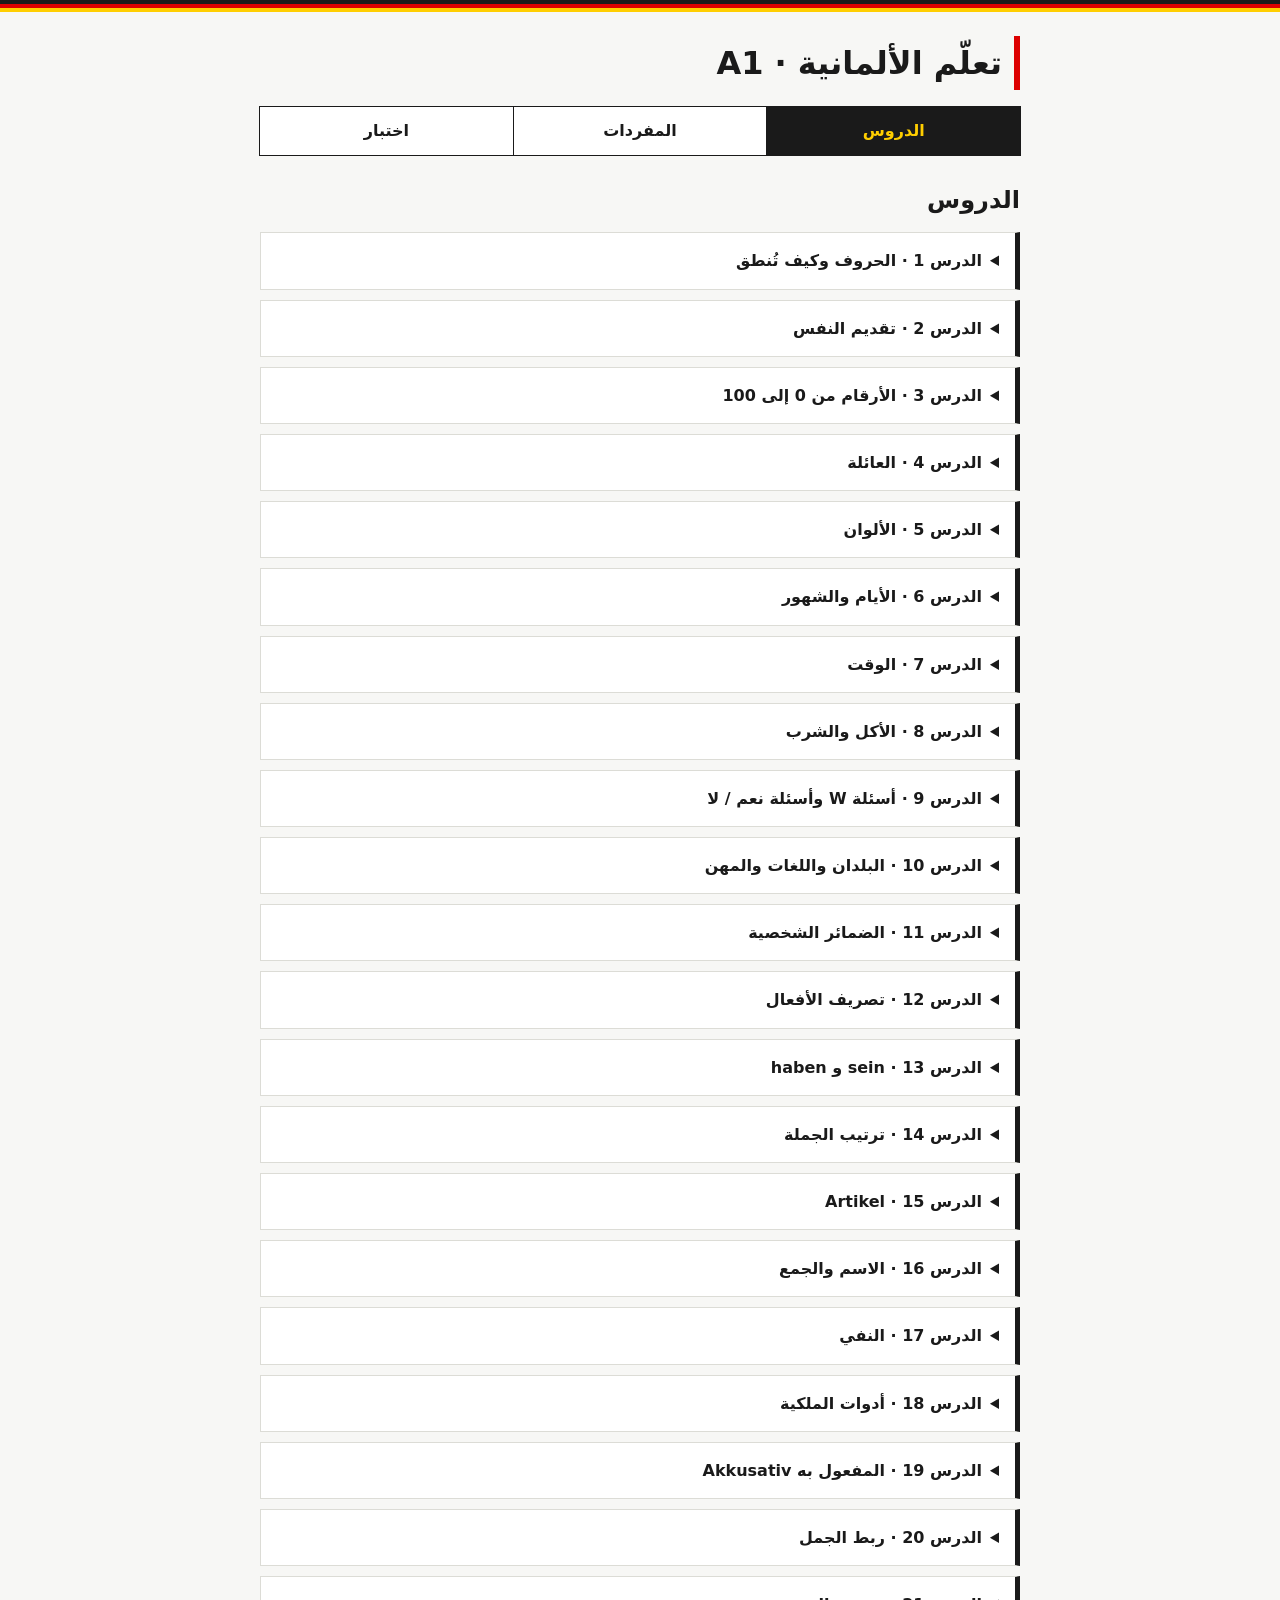
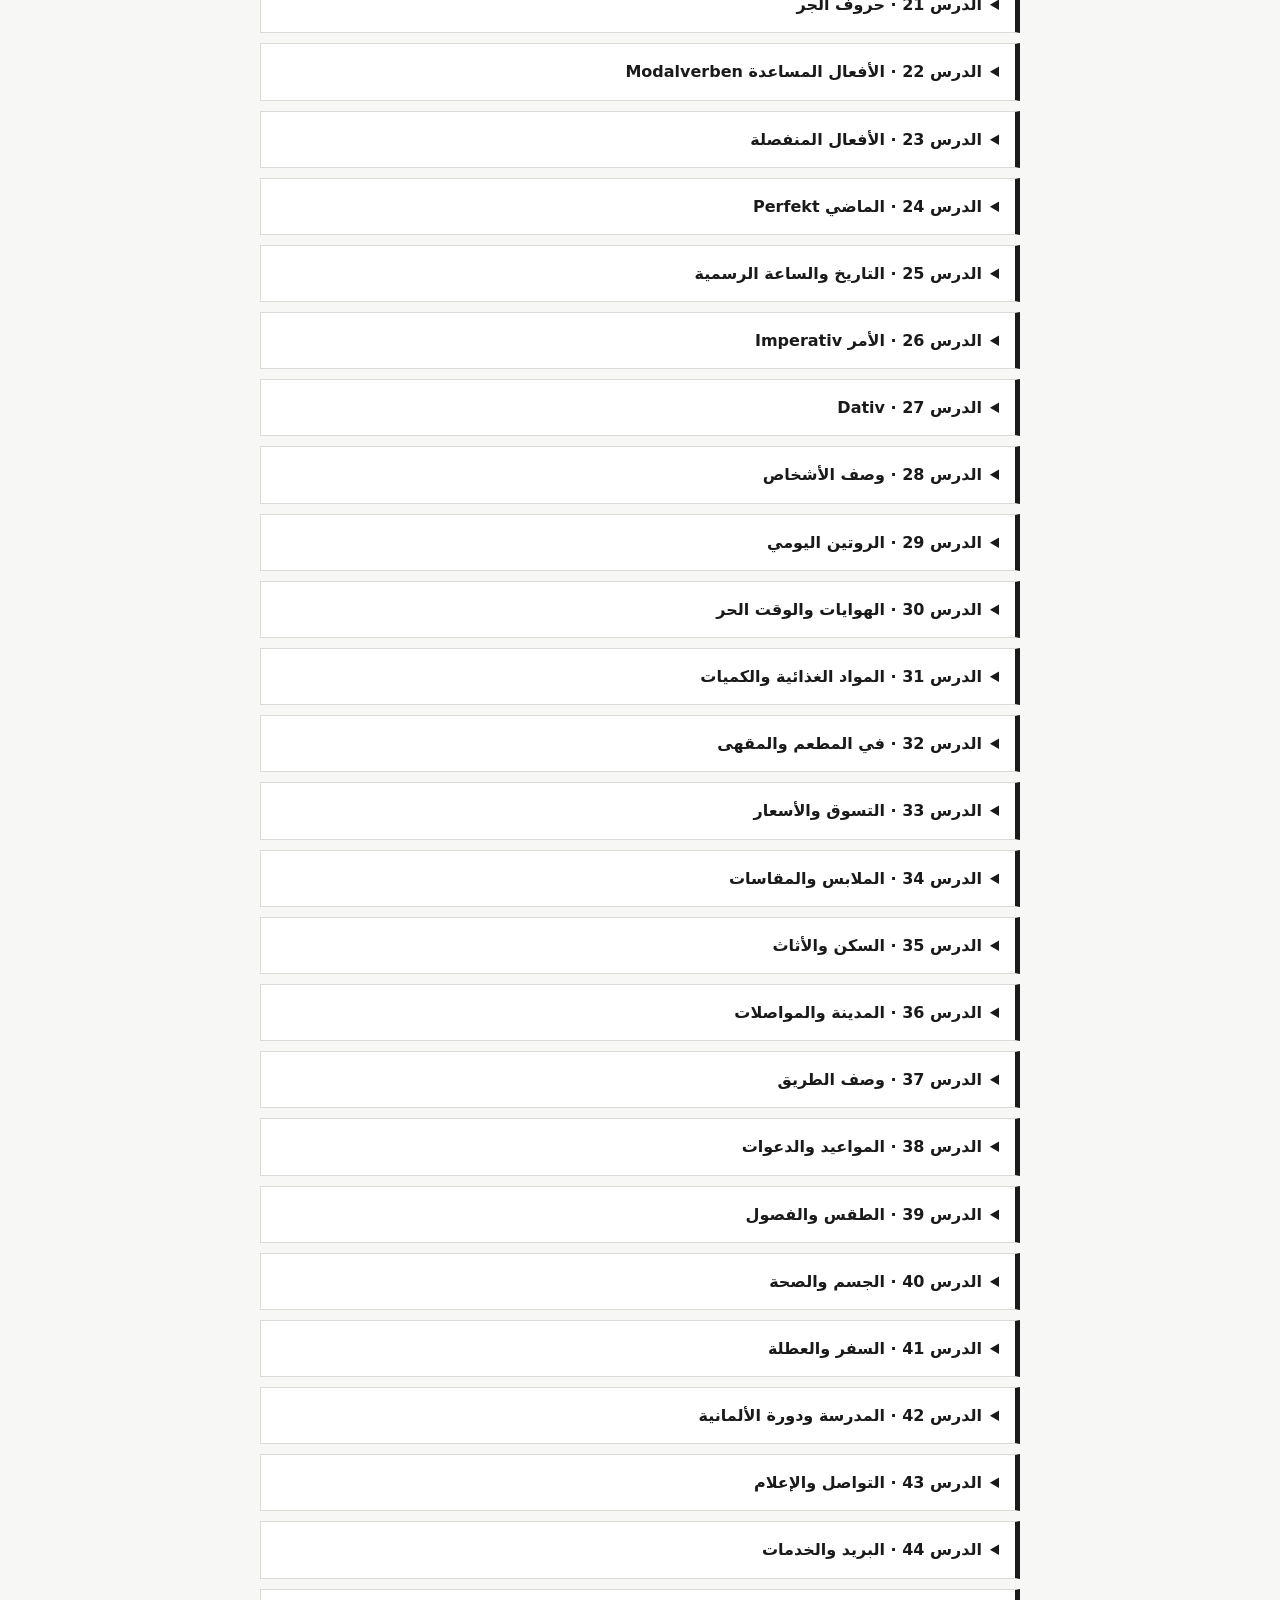
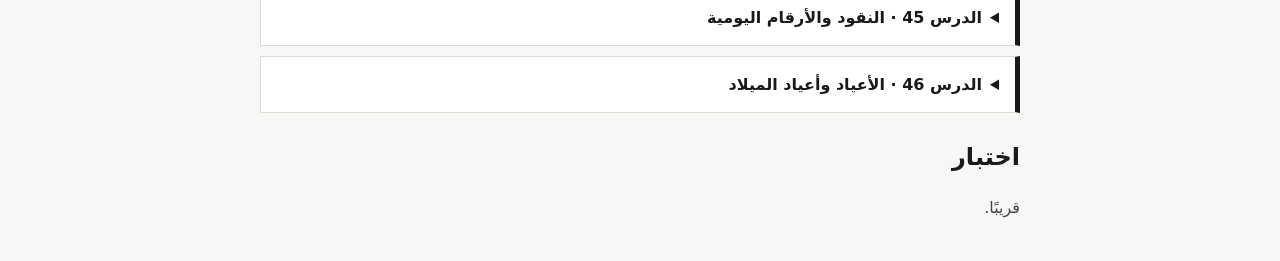
==== index.html @ 850fcb19 "Add files via upload" ====
<!DOCTYPE html>
<html lang="ar" dir="rtl">
<head>
  <meta charset="UTF-8">
  <meta name="viewport" content="width=device-width, initial-scale=1.0">
  <title>Deutsch A1</title>
  <link rel="stylesheet" href="style.css">
</head>
<body>

  <header>
    <h1>تعلّم الألمانية · A1</h1>
  </header>

  <nav>
    <a href="#lessons" class="active" aria-current="page">الدروس</a>
    <a href="vocab.html">المفردات</a>
    <a href="#quiz">اختبار</a>
  </nav>

  <main>

    <!-- ===== الدروس ===== -->
    <section id="lessons">
      <h2>الدروس</h2>

      <!-- الدرس 1 -->
      <details>
        <summary>الدرس 1 · الحروف وكيف تُنطق</summary>

        <p>الأبجدية الألمانية فيها 26 حرفًا مثل اللاتينية، مع 4 حروف خاصة: ä ö ü ß.
        أغلب الكلمات تُنطق كما تُكتب.</p>

        <h3>الحروف الـ26</h3>
        <div class="scroll"><table>
          <tr><th>الحرف</th><th>اسمه</th><th>مثال</th><th>نطقه</th></tr>
          <tr><td dir="ltr">A a</td><td>آ</td><td dir="ltr">Apfel</td><td>أبفل</td></tr>
          <tr><td dir="ltr">B b</td><td>بيه</td><td dir="ltr">Buch</td><td>بوخ</td></tr>
          <tr><td dir="ltr">C c</td><td>تسيه</td><td dir="ltr">Computer</td><td>كومبيوتر</td></tr>
          <tr><td dir="ltr">D d</td><td>ديه</td><td dir="ltr">Danke</td><td>دانكه</td></tr>
          <tr><td dir="ltr">E e</td><td>إيه</td><td dir="ltr">Essen</td><td>إسن</td></tr>
          <tr><td dir="ltr">F f</td><td>إف</td><td dir="ltr">Familie</td><td>فاميليه</td></tr>
          <tr><td dir="ltr">G g</td><td>غيه</td><td dir="ltr">Gut</td><td>غوت</td></tr>
          <tr><td dir="ltr">H h</td><td>هاه</td><td dir="ltr">Haus</td><td>هاوس</td></tr>
          <tr><td dir="ltr">I i</td><td>إي</td><td dir="ltr">Insel</td><td>إنزل</td></tr>
          <tr><td dir="ltr">J j</td><td>يوت</td><td dir="ltr">Ja</td><td>يا</td></tr>
          <tr><td dir="ltr">K k</td><td>كاه</td><td dir="ltr">Katze</td><td>كاتسه</td></tr>
          <tr><td dir="ltr">L l</td><td>إل</td><td dir="ltr">Lernen</td><td>لرنن</td></tr>
          <tr><td dir="ltr">M m</td><td>إم</td><td dir="ltr">Mutter</td><td>موتر</td></tr>
          <tr><td dir="ltr">N n</td><td>إن</td><td dir="ltr">Nacht</td><td>ناخت</td></tr>
          <tr><td dir="ltr">O o</td><td>أو</td><td dir="ltr">Ofen</td><td>أوفن</td></tr>
          <tr><td dir="ltr">P p</td><td>بيه</td><td dir="ltr">Papa</td><td>بابا</td></tr>
          <tr><td dir="ltr">Q q</td><td>كوو</td><td dir="ltr">Quelle</td><td>كفيله</td></tr>
          <tr><td dir="ltr">R r</td><td>إر</td><td dir="ltr">Rot</td><td>روت</td></tr>
          <tr><td dir="ltr">S s</td><td>إس</td><td dir="ltr">Sonne</td><td>زونه</td></tr>
          <tr><td dir="ltr">T t</td><td>تيه</td><td dir="ltr">Tisch</td><td>تيش</td></tr>
          <tr><td dir="ltr">U u</td><td>أوو</td><td dir="ltr">Uhr</td><td>أُور</td></tr>
          <tr><td dir="ltr">V v</td><td>فاو</td><td dir="ltr">Vater</td><td>فاتر</td></tr>
          <tr><td dir="ltr">W w</td><td>فيه</td><td dir="ltr">Wasser</td><td>فاسر</td></tr>
          <tr><td dir="ltr">X x</td><td>إكس</td><td dir="ltr">Xylophon</td><td>كسيلوفون</td></tr>
          <tr><td dir="ltr">Y y</td><td>إبسيلون</td><td dir="ltr">Yoga</td><td>يوغا</td></tr>
          <tr><td dir="ltr">Z z</td><td>تسيت</td><td dir="ltr">Zeit</td><td>تسايت</td></tr>
        </table></div>

        <h3>الحروف الخاصة والتراكيب المهمة</h3>
        <div class="scroll"><table>
          <tr><th>الحرف / التركيب</th><th>النطق</th><th>مثال</th></tr>
          <tr><td dir="ltr">ä</td><td>إه مفتوحة</td><td dir="ltr">Mädchen (ميدشن)</td></tr>
          <tr><td dir="ltr">ö</td><td>قل "إي" مع تدوير الشفتين</td><td dir="ltr">schön (شين مدوّرة)</td></tr>
          <tr><td dir="ltr">ü</td><td>قل "إي" مع تدوير الشفتين</td><td dir="ltr">Tür (تير)</td></tr>
          <tr><td dir="ltr">ß</td><td>سس</td><td dir="ltr">Straße (شتراسه)</td></tr>
          <tr><td dir="ltr">ch بعد a o u</td><td>خ</td><td dir="ltr">Buch (بوخ)</td></tr>
          <tr><td dir="ltr">ch بعد e i ä ö ü</td><td>هسهسة خفيفة بين ه و ش</td><td dir="ltr">ich (إش خفيفة)</td></tr>
          <tr><td dir="ltr">sch</td><td>ش</td><td dir="ltr">Schule (شولِه)</td></tr>
          <tr><td dir="ltr">sp / st أول الكلمة</td><td>شب / شت</td><td dir="ltr">Sport (شبورت)</td></tr>
          <tr><td dir="ltr">z</td><td>تس</td><td dir="ltr">Zeit (تسايت)</td></tr>
          <tr><td dir="ltr">w و v</td><td>ف</td><td dir="ltr">Wasser (فاسر)</td></tr>
          <tr><td dir="ltr">j</td><td>ي</td><td dir="ltr">Ja (يا)</td></tr>
          <tr><td dir="ltr">s قبل حرف علة</td><td>ز</td><td dir="ltr">Sonne (زونه)</td></tr>
          <tr><td dir="ltr">ei</td><td>آي</td><td dir="ltr">nein (ناين)</td></tr>
          <tr><td dir="ltr">ie</td><td>إي ممدودة</td><td dir="ltr">Liebe (ليبه)</td></tr>
          <tr><td dir="ltr">eu / äu</td><td>أوي</td><td dir="ltr">neu (نوي)</td></tr>
          <tr><td dir="ltr">au</td><td>آو</td><td dir="ltr">Haus (هاوس)</td></tr>
        </table></div>

        <p>ملاحظة: النطق بالحروف العربية تقريبي. اسمع الكلمات على Google Translate أو Forvo.</p>
      </details>

      <!-- الدرس 2 -->
      <details>
        <summary>الدرس 2 · تقديم النفس</summary>

        <p>في هذا الدرس تتعلم كيف تعرّف بنفسك: الاسم، العمر، الأصل، السكن، والعمل.</p>

        <h3>أسئلة وأجوبة</h3>
        <div class="scroll"><table>
          <tr><th>السؤال</th><th>معناه</th><th>الجواب</th></tr>
          <tr><td dir="ltr">Wie heißt du?</td><td>ما اسمك؟</td><td dir="ltr">Ich heiße ...</td></tr>
          <tr><td dir="ltr">Wie alt bist du?</td><td>كم عمرك؟</td><td dir="ltr">Ich bin ... Jahre alt.</td></tr>
          <tr><td dir="ltr">Woher kommst du?</td><td>من أين أنت؟</td><td dir="ltr">Ich komme aus ...</td></tr>
          <tr><td dir="ltr">Wo wohnst du?</td><td>أين تسكن؟</td><td dir="ltr">Ich wohne in ...</td></tr>
          <tr><td dir="ltr">Was machst du?</td><td>ماذا تعمل أو تدرس؟</td><td dir="ltr">Ich bin Student / Studentin.</td></tr>
          <tr><td dir="ltr">Welche Sprachen sprichst du?</td><td>ما اللغات التي تتكلمها؟</td><td dir="ltr">Ich spreche Arabisch und Französisch.</td></tr>
        </table></div>

        <h3>قواعد مهمة</h3>
        <ul>
          <li><span dir="ltr">du</span> للأصدقاء والزملاء، و<span dir="ltr">Sie</span> للمخاطب بأدب (مثلًا مع الأستاذ أو في العمل): <span dir="ltr">Wie heißen Sie?</span></li>
          <li>الفعل يتغير مع الضمير: <span dir="ltr">ich heiße, du heißt, ich komme, du kommst, ich wohne, du wohnst</span></li>
          <li>للمؤنث نضيف <span dir="ltr">-in</span> للمهنة: <span dir="ltr">Student → Studentin</span></li>
          <li>للسكن نستعمل <span dir="ltr">in</span> وللأصل <span dir="ltr">aus</span>.</li>
        </ul>

        <h3>حوار نموذجي</h3>

        <figure class="large">
          <img src="images/hiwar.jpg" alt="شخصان يتحاوران: الأول يسأل عن الاسم والثاني يعرّف بنفسه">
          <figcaption>حوار بسيط: التعريف بالاسم</figcaption>
        </figure>

        <div class="scroll"><table>
          <tr><td dir="ltr">A: Hallo! Wie heißt du?</td><td>مرحبا! ما اسمك؟</td></tr>
          <tr><td dir="ltr">B: Ich heiße Zakaria. Und du?</td><td>اسمي زكريا. وأنت؟</td></tr>
          <tr><td dir="ltr">A: Ich heiße Karim. Wie alt bist du?</td><td>اسمي كريم. كم عمرك؟</td></tr>
          <tr><td dir="ltr">B: Ich bin 21 Jahre alt.</td><td>عمري 21 سنة.</td></tr>
          <tr><td dir="ltr">A: Woher kommst du?</td><td>من أين أنت؟</td></tr>
          <tr><td dir="ltr">B: Ich komme aus Marokko, aus Casablanca.</td><td>أنا من المغرب، من الدار البيضاء.</td></tr>
          <tr><td dir="ltr">A: Was machst du?</td><td>ماذا تعمل؟</td></tr>
          <tr><td dir="ltr">B: Ich bin Student.</td><td>أنا طالب.</td></tr>
          <tr><td dir="ltr">A: Freut mich!</td><td>تشرفت بمعرفتك!</td></tr>
        </table></div>
      </details>

      <!-- الدرس 3 -->
      <details>
        <summary>الدرس 3 · الأرقام من 0 إلى 100</summary>

        <p>الأرقام أساس كل شيء: العمر، الثمن، الساعة، رقم الهاتف. ابدأ بحفظ 0 إلى 20 ثم تعلم القاعدة.</p>

        <h3>من 0 إلى 20</h3>
        <div class="numgrid">
          <div class="num"><b>0</b><span>null</span><small>نول</small></div>
          <div class="num"><b>1</b><span>eins</span><small>آينس</small></div>
          <div class="num"><b>2</b><span>zwei</span><small>تسفاي</small></div>
          <div class="num"><b>3</b><span>drei</span><small>درآي</small></div>
          <div class="num"><b>4</b><span>vier</span><small>فير</small></div>
          <div class="num"><b>5</b><span>fünf</span><small>فونف</small></div>
          <div class="num"><b>6</b><span>sechs</span><small>زكس</small></div>
          <div class="num"><b>7</b><span>sieben</span><small>زيبن</small></div>
          <div class="num"><b>8</b><span>acht</span><small>أخت</small></div>
          <div class="num"><b>9</b><span>neun</span><small>نوين</small></div>
          <div class="num"><b>10</b><span>zehn</span><small>تسين</small></div>
          <div class="num"><b>11</b><span>elf</span><small>إلف</small></div>
          <div class="num"><b>12</b><span>zwölf</span><small>تسفولف</small></div>
          <div class="num"><b>13</b><span>dreizehn</span><small>درايتسين</small></div>
          <div class="num"><b>14</b><span>vierzehn</span><small>فيرتسين</small></div>
          <div class="num"><b>15</b><span>fünfzehn</span><small>فونفتسين</small></div>
          <div class="num"><b>16</b><span>sechzehn</span><small>زيشتسين</small></div>
          <div class="num"><b>17</b><span>siebzehn</span><small>زيبتسين</small></div>
          <div class="num"><b>18</b><span>achtzehn</span><small>أختسين</small></div>
          <div class="num"><b>19</b><span>neunzehn</span><small>نوينتسين</small></div>
          <div class="num"><b>20</b><span>zwanzig</span><small>تسفانتسيش</small></div>
        </div>

        <h3>العشرات</h3>
        <div class="numgrid">
          <div class="num ten"><b>30</b><span>dreißig</span><small>درايسيش</small></div>
          <div class="num ten"><b>40</b><span>vierzig</span><small>فيرتسيش</small></div>
          <div class="num ten"><b>50</b><span>fünfzig</span><small>فونفتسيش</small></div>
          <div class="num ten"><b>60</b><span>sechzig</span><small>زيشتسيش</small></div>
          <div class="num ten"><b>70</b><span>siebzig</span><small>زيبتسيش</small></div>
          <div class="num ten"><b>80</b><span>achtzig</span><small>أختسيش</small></div>
          <div class="num ten"><b>90</b><span>neunzig</span><small>نوينتسيش</small></div>
          <div class="num ten"><b>100</b><span>hundert</span><small>هوندرت</small></div>
        </div>

        <h3>القاعدة: من 21 فما فوق</h3>
        <p>نقرأ الآحاد أولًا ثم <span dir="ltr">und</span> ثم العشرات، عكس ترتيب العربية.</p>

        <div class="formula" dir="ltr">
          <div class="part unit"><b>ein</b><small>1</small></div>
          <div class="op">+</div>
          <div class="part und"><b>und</b><small>و</small></div>
          <div class="op">+</div>
          <div class="part tens"><b>zwanzig</b><small>20</small></div>
          <div class="op">=</div>
          <div class="result"><b>einundzwanzig</b><small>21</small></div>
        </div>

        <div class="scroll"><table>
          <tr><th>الرقم</th><th>بالألمانية</th></tr>
          <tr><td dir="ltr">34</td><td dir="ltr">vierunddreißig</td></tr>
          <tr><td dir="ltr">57</td><td dir="ltr">siebenundfünfzig</td></tr>
          <tr><td dir="ltr">99</td><td dir="ltr">neunundneunzig</td></tr>
        </table></div>

        <h3>ملاحظات مهمة</h3>
        <ul>
          <li><span dir="ltr">eins</span> تصبح <span dir="ltr">ein</span> داخل الأرقام المركبة: <span dir="ltr">einundzwanzig</span>.</li>
          <li>في 16 و17 يسقط حرف: <span dir="ltr">sechzehn, siebzehn</span>.</li>
          <li>30 تُكتب <span dir="ltr">dreißig</span> وليس <span dir="ltr">dreizig</span>.</li>
          <li>الرقم المركب يُكتب كلمة واحدة بلا مسافات.</li>
        </ul>

        <h3>في الحياة اليومية</h3>
        <div class="scroll"><table>
          <tr><td dir="ltr">Ich bin zwanzig Jahre alt.</td><td>عمري عشرون سنة.</td></tr>
          <tr><td dir="ltr">Wie viel kostet das?</td><td>بكم هذا؟</td></tr>
          <tr><td dir="ltr">Das kostet fünfzehn Dirham.</td><td>هذا بخمسة عشر درهمًا.</td></tr>
          <tr><td dir="ltr">Meine Nummer ist null sechs eins zwei ...</td><td>رقمي هو 0612 ...</td></tr>
        </table></div>
      </details>

      <!-- الدرس 4 -->
      <details>
        <summary>الدرس 4 · العائلة</summary>

        <p>تعلّم أفراد العائلة مع أداة كل كلمة. اللون يدل على الجنس النحوي.</p>

        <div class="legend">
          <span class="lg m">der · مذكر</span>
          <span class="lg f">die · مؤنث</span>
          <span class="lg n">das · محايد</span>
        </div>

        <h3>أفراد العائلة</h3>
        <div class="fam">
          <div class="card m"><span class="art">der</span><b>Vater</b><small>الأب · فاتر</small></div>
          <div class="card f"><span class="art">die</span><b>Mutter</b><small>الأم · موتر</small></div>
          <div class="card m"><span class="art">der</span><b>Bruder</b><small>الأخ · برودر</small></div>
          <div class="card f"><span class="art">die</span><b>Schwester</b><small>الأخت · شفستر</small></div>
          <div class="card m"><span class="art">der</span><b>Sohn</b><small>الابن · زون</small></div>
          <div class="card f"><span class="art">die</span><b>Tochter</b><small>البنت · توختر</small></div>
          <div class="card m"><span class="art">der</span><b>Opa</b><small>الجد · أوبا</small></div>
          <div class="card f"><span class="art">die</span><b>Oma</b><small>الجدة · أوما</small></div>
          <div class="card m"><span class="art">der</span><b>Onkel</b><small>العم / الخال · أونكل</small></div>
          <div class="card f"><span class="art">die</span><b>Tante</b><small>العمة / الخالة · تانته</small></div>
          <div class="card m"><span class="art">der</span><b>Schwager</b><small>زوج الأخت · شفاغر</small></div>
          <div class="card f"><span class="art">die</span><b>Schwägerin</b><small>زوجة الأخ · شفيغرين</small></div>
          <div class="card m"><span class="art">der</span><b>Enkel</b><small>الحفيد · إنكل</small></div>
          <div class="card f"><span class="art">die</span><b>Enkelin</b><small>الحفيدة · إنكلين</small></div>
          <div class="card f"><span class="art">die</span><b>Eltern</b><small>الوالدان · إلترن</small></div>
          <div class="card f"><span class="art">die</span><b>Geschwister</b><small>الإخوة والأخوات · غشفيستر</small></div>
          <div class="card n"><span class="art">das</span><b>Kind</b><small>الطفل · كيند</small></div>
          <div class="card f"><span class="art">die</span><b>Familie</b><small>العائلة · فاميليه</small></div>
        </div>

        <h3>شجرة العائلة</h3>
        <p>الخط الذهبي يربط الزوجين. الحفيد (<span dir="ltr">der Enkel</span>) والحفيدة (<span dir="ltr">die Enkelin</span>) هم أبناء أبناء الجد والجدة.</p>
        <div class="tree-wrap">
          <svg class="tree" viewBox="0 0 900 580" role="img" aria-label="شجرة العائلة">
          <line class="ln" x1="450" y1="66" x2="450" y2="266"/>
          <line class="ln" x1="159" y1="192" x2="741" y2="192"/>
          <line class="ln" x1="159" y1="192" x2="159" y2="266"/>
          <line class="ln" x1="741" y1="192" x2="741" y2="266"/>
          <line class="ln" x1="450" y1="266" x2="450" y2="394"/>
          <line class="ln" x1="179" y1="394" x2="721" y2="394"/>
          <line class="ln" x1="179" y1="394" x2="179" y2="470"/>
          <line class="ln" x1="721" y1="394" x2="721" y2="470"/>
          <line class="ln" x1="450" y1="394" x2="450" y2="420"/>
          <line class="mar" x1="443" y1="66" x2="457" y2="66"/>
          <line class="mar" x1="152" y1="266" x2="166" y2="266"/>
          <line class="mar" x1="443" y1="266" x2="457" y2="266"/>
          <line class="mar" x1="734" y1="266" x2="748" y2="266"/>
          <line class="mar" x1="172" y1="470" x2="186" y2="470"/>
          <line class="mar" x1="714" y1="470" x2="728" y2="470"/>
          <rect x="331" y="16" width="112" height="152" fill="#ffffff" stroke="#dcdcd6" stroke-width="1"/>
          <rect x="331" y="16" width="112" height="6" fill="#1a1a1a"/>
          <ellipse cx="362" cy="66" rx="5" ry="10" fill="#e4e4e4"/><ellipse cx="412" cy="66" rx="5" ry="10" fill="#e4e4e4"/>
          <rect x="380" y="84" width="14" height="16" fill="#E3AE82"/>
          <path d="M353 120 V106 Q353 90 387 90 Q421 90 421 106 V120 Z" fill="#1a1a1a"/>
          <circle cx="387" cy="66" r="25" fill="#E3AE82"/>
          <circle cx="378" cy="64" r="2.6" fill="#1a1a1a"/><circle cx="396" cy="64" r="2.6" fill="#1a1a1a"/>
          <path d="M380 78 Q387 84 394 78" stroke="#1a1a1a" stroke-width="2" fill="none" stroke-linecap="round"/>
          <path d="M377 73 Q387 67 397 73 Q387 75 377 73 Z" fill="#e4e4e4"/>
          <circle cx="377" cy="64" r="7.5" fill="none" stroke="#1a1a1a" stroke-width="2"/><circle cx="397" cy="64" r="7.5" fill="none" stroke="#1a1a1a" stroke-width="2"/><path d="M384.5 64 H389.5" stroke="#1a1a1a" stroke-width="2"/>
          <text class="t-de" x="387" y="142" text-anchor="middle" fill="#1a1a1a">der Opa</text>
          <text class="t-ar" x="387" y="160" text-anchor="middle">الجد</text>
          <rect x="457" y="16" width="112" height="152" fill="#ffffff" stroke="#dcdcd6" stroke-width="1"/>
          <rect x="457" y="16" width="112" height="6" fill="#DD0000"/>
          <circle cx="513" cy="61" r="28" fill="#e4e4e4"/><circle cx="513" cy="35" r="10" fill="#e4e4e4"/>
          <rect x="506" y="84" width="14" height="16" fill="#E3AE82"/>
          <path d="M479 120 V106 Q479 90 513 90 Q547 90 547 106 V120 Z" fill="#DD0000"/>
          <circle cx="513" cy="66" r="25" fill="#E3AE82"/>
          <path d="M488 62 C488 36 538 36 538 62 C527 50 505 52 488 62 Z" fill="#e4e4e4"/>
          <circle cx="504" cy="64" r="2.6" fill="#1a1a1a"/><circle cx="522" cy="64" r="2.6" fill="#1a1a1a"/>
          <path d="M506 78 Q513 84 520 78" stroke="#1a1a1a" stroke-width="2" fill="none" stroke-linecap="round"/>
          <text class="t-de" x="513" y="142" text-anchor="middle" fill="#DD0000">die Oma</text>
          <text class="t-ar" x="513" y="160" text-anchor="middle">الجدة</text>
          <rect x="40" y="216" width="112" height="152" fill="#ffffff" stroke="#dcdcd6" stroke-width="1"/>
          <rect x="40" y="216" width="112" height="6" fill="#1a1a1a"/>
          <circle cx="96" cy="261" r="28" fill="#1a1a1a"/>
          <rect x="89" y="284" width="14" height="16" fill="#C98D60"/>
          <path d="M62 320 V306 Q62 290 96 290 Q130 290 130 306 V320 Z" fill="#1a1a1a"/>
          <circle cx="96" cy="266" r="25" fill="#C98D60"/>
          <path d="M71 262 C71 236 121 236 121 262 C110 250 88 252 71 262 Z" fill="#1a1a1a"/>
          <path d="M73 268 C72 302 120 302 119 268 C112 290 80 290 73 268 Z" fill="#1a1a1a"/>
          <circle cx="87" cy="264" r="2.6" fill="#1a1a1a"/><circle cx="105" cy="264" r="2.6" fill="#1a1a1a"/>
          <path d="M89 278 Q96 284 103 278" stroke="#ffffff" stroke-width="2" fill="none" stroke-linecap="round"/>
          <text class="t-de" x="96" y="342" text-anchor="middle" fill="#1a1a1a">der Onkel</text>
          <text class="t-ar" x="96" y="360" text-anchor="middle">العم / الخال</text>
          <rect x="166" y="216" width="112" height="152" fill="#ffffff" stroke="#dcdcd6" stroke-width="1"/>
          <rect x="166" y="216" width="112" height="6" fill="#DD0000"/>
          <rect x="192" y="242" width="60" height="74" rx="26" fill="#5a3b25"/>
          <rect x="215" y="284" width="14" height="16" fill="#F3CFAE"/>
          <path d="M188 320 V306 Q188 290 222 290 Q256 290 256 306 V320 Z" fill="#DD0000"/>
          <circle cx="222" cy="266" r="25" fill="#F3CFAE"/>
          <path d="M197 262 C197 236 247 236 247 262 C236 250 214 252 197 262 Z" fill="#5a3b25"/>
          <circle cx="213" cy="264" r="2.6" fill="#1a1a1a"/><circle cx="231" cy="264" r="2.6" fill="#1a1a1a"/>
          <path d="M215 278 Q222 284 229 278" stroke="#1a1a1a" stroke-width="2" fill="none" stroke-linecap="round"/>
          <text class="t-de" x="222" y="342" text-anchor="middle" fill="#DD0000">die Tante</text>
          <text class="t-ar" x="222" y="360" text-anchor="middle">زوجة العم / الخال</text>
          <rect x="331" y="216" width="112" height="152" fill="#ffffff" stroke="#dcdcd6" stroke-width="1"/>
          <rect x="331" y="216" width="112" height="6" fill="#1a1a1a"/>
          <circle cx="387" cy="261" r="28" fill="#9a9a9a"/>
          <rect x="380" y="284" width="14" height="16" fill="#C98D60"/>
          <path d="M353 320 V306 Q353 290 387 290 Q421 290 421 306 V320 Z" fill="#1a1a1a"/>
          <circle cx="387" cy="266" r="25" fill="#C98D60"/>
          <path d="M362 262 C362 236 412 236 412 262 C401 250 379 252 362 262 Z" fill="#9a9a9a"/>
          <circle cx="378" cy="264" r="2.6" fill="#1a1a1a"/><circle cx="396" cy="264" r="2.6" fill="#1a1a1a"/>
          <path d="M380 278 Q387 284 394 278" stroke="#1a1a1a" stroke-width="2" fill="none" stroke-linecap="round"/>
          <path d="M377 273 Q387 267 397 273 Q387 275 377 273 Z" fill="#9a9a9a"/>
          <text class="t-de" x="387" y="342" text-anchor="middle" fill="#1a1a1a">der Vater</text>
          <text class="t-ar" x="387" y="360" text-anchor="middle">الأب</text>
          <rect x="457" y="216" width="112" height="152" fill="#ffffff" stroke="#dcdcd6" stroke-width="1"/>
          <rect x="457" y="216" width="112" height="6" fill="#DD0000"/>
          <circle cx="513" cy="261" r="28" fill="#3b2a1e"/><circle cx="513" cy="235" r="10" fill="#3b2a1e"/>
          <rect x="506" y="284" width="14" height="16" fill="#E3AE82"/>
          <path d="M479 320 V306 Q479 290 513 290 Q547 290 547 306 V320 Z" fill="#DD0000"/>
          <circle cx="513" cy="266" r="25" fill="#E3AE82"/>
          <path d="M488 262 C488 236 538 236 538 262 C527 250 505 252 488 262 Z" fill="#3b2a1e"/>
          <circle cx="504" cy="264" r="2.6" fill="#1a1a1a"/><circle cx="522" cy="264" r="2.6" fill="#1a1a1a"/>
          <path d="M506 278 Q513 284 520 278" stroke="#1a1a1a" stroke-width="2" fill="none" stroke-linecap="round"/>
          <text class="t-de" x="513" y="342" text-anchor="middle" fill="#DD0000">die Mutter</text>
          <text class="t-ar" x="513" y="360" text-anchor="middle">الأم</text>
          <rect x="622" y="216" width="112" height="152" fill="#ffffff" stroke="#dcdcd6" stroke-width="1"/>
          <rect x="622" y="216" width="112" height="6" fill="#DD0000"/>
          <rect x="648" y="242" width="60" height="74" rx="26" fill="#1a1a1a"/>
          <rect x="671" y="284" width="14" height="16" fill="#E3AE82"/>
          <path d="M644 320 V306 Q644 290 678 290 Q712 290 712 306 V320 Z" fill="#DD0000"/>
          <circle cx="678" cy="266" r="25" fill="#E3AE82"/>
          <path d="M653 262 C653 236 703 236 703 262 C692 250 670 252 653 262 Z" fill="#1a1a1a"/>
          <circle cx="669" cy="264" r="2.6" fill="#1a1a1a"/><circle cx="687" cy="264" r="2.6" fill="#1a1a1a"/>
          <path d="M671 278 Q678 284 685 278" stroke="#1a1a1a" stroke-width="2" fill="none" stroke-linecap="round"/>
          <text class="t-de" x="678" y="342" text-anchor="middle" fill="#DD0000">die Tante</text>
          <text class="t-ar" x="678" y="360" text-anchor="middle">العمة / الخالة</text>
          <rect x="748" y="216" width="112" height="152" fill="#ffffff" stroke="#dcdcd6" stroke-width="1"/>
          <rect x="748" y="216" width="112" height="6" fill="#1a1a1a"/>
          <ellipse cx="779" cy="266" rx="5" ry="10" fill="#1a1a1a"/><ellipse cx="829" cy="266" rx="5" ry="10" fill="#1a1a1a"/>
          <rect x="797" y="284" width="14" height="16" fill="#A96B45"/>
          <path d="M770 320 V306 Q770 290 804 290 Q838 290 838 306 V320 Z" fill="#1a1a1a"/>
          <circle cx="804" cy="266" r="25" fill="#A96B45"/>
          <circle cx="795" cy="264" r="2.6" fill="#1a1a1a"/><circle cx="813" cy="264" r="2.6" fill="#1a1a1a"/>
          <path d="M797 278 Q804 284 811 278" stroke="#1a1a1a" stroke-width="2" fill="none" stroke-linecap="round"/>
          <circle cx="794" cy="264" r="7.5" fill="none" stroke="#1a1a1a" stroke-width="2"/><circle cx="814" cy="264" r="7.5" fill="none" stroke="#1a1a1a" stroke-width="2"/><path d="M801.5 264 H806.5" stroke="#1a1a1a" stroke-width="2"/>
          <text class="t-de" x="804" y="342" text-anchor="middle" fill="#1a1a1a">der Onkel</text>
          <text class="t-ar" x="804" y="360" text-anchor="middle">زوج العمة / الخالة</text>
          <rect x="60" y="420" width="112" height="152" fill="#ffffff" stroke="#dcdcd6" stroke-width="1"/>
          <rect x="60" y="420" width="112" height="6" fill="#1a1a1a"/>
          <circle cx="116" cy="465" r="28" fill="#3b2a1e"/>
          <rect x="109" y="488" width="14" height="16" fill="#C98D60"/>
          <path d="M82 524 V510 Q82 494 116 494 Q150 494 150 510 V524 Z" fill="#1a1a1a"/>
          <circle cx="116" cy="470" r="25" fill="#C98D60"/>
          <path d="M91 466 C91 440 141 440 141 466 C130 454 108 456 91 466 Z" fill="#3b2a1e"/>
          <circle cx="107" cy="468" r="2.6" fill="#1a1a1a"/><circle cx="125" cy="468" r="2.6" fill="#1a1a1a"/>
          <path d="M109 482 Q116 488 123 482" stroke="#1a1a1a" stroke-width="2" fill="none" stroke-linecap="round"/>
          <text class="t-de" x="116" y="546" text-anchor="middle" fill="#1a1a1a">der Bruder</text>
          <text class="t-ar" x="116" y="564" text-anchor="middle">الأخ</text>
          <rect x="86" y="411" width="60" height="18" fill="#FFCE00" stroke="#1a1a1a" stroke-width="1.5"/><text class="t-tag" x="116" y="424" text-anchor="middle">Enkel</text>
          <rect x="186" y="420" width="112" height="152" fill="#ffffff" stroke="#dcdcd6" stroke-width="1"/>
          <rect x="186" y="420" width="112" height="6" fill="#DD0000"/>
          <rect x="212" y="446" width="60" height="74" rx="26" fill="#1a1a1a"/>
          <rect x="235" y="488" width="14" height="16" fill="#F3CFAE"/>
          <path d="M208 524 V510 Q208 494 242 494 Q276 494 276 510 V524 Z" fill="#DD0000"/>
          <circle cx="242" cy="470" r="25" fill="#F3CFAE"/>
          <path d="M217 466 C217 440 267 440 267 466 C256 454 234 456 217 466 Z" fill="#1a1a1a"/>
          <circle cx="233" cy="468" r="2.6" fill="#1a1a1a"/><circle cx="251" cy="468" r="2.6" fill="#1a1a1a"/>
          <path d="M235 482 Q242 488 249 482" stroke="#1a1a1a" stroke-width="2" fill="none" stroke-linecap="round"/>
          <text class="t-de" x="242" y="546" text-anchor="middle" fill="#DD0000">die Schwägerin</text>
          <text class="t-ar" x="242" y="564" text-anchor="middle">زوجة الأخ</text>
          <rect x="394" y="420" width="112" height="152" fill="#FFF4C2" stroke="#FFCE00" stroke-width="3"/>
          <rect x="394" y="420" width="112" height="6" fill="#1a1a1a"/>
          <circle cx="450" cy="465" r="28" fill="#1a1a1a"/>
          <rect x="443" y="488" width="14" height="16" fill="#C98D60"/>
          <path d="M416 524 V510 Q416 494 450 494 Q484 494 484 510 V524 Z" fill="#1a1a1a"/>
          <circle cx="450" cy="470" r="25" fill="#C98D60"/>
          <path d="M425 466 C425 440 475 440 475 466 C464 454 442 456 425 466 Z" fill="#1a1a1a"/>
          <circle cx="441" cy="468" r="2.6" fill="#1a1a1a"/><circle cx="459" cy="468" r="2.6" fill="#1a1a1a"/>
          <path d="M443 482 Q450 488 457 482" stroke="#1a1a1a" stroke-width="2" fill="none" stroke-linecap="round"/>
          <text class="t-de" x="450" y="546" text-anchor="middle" fill="#1a1a1a">ich</text>
          <text class="t-ar" x="450" y="564" text-anchor="middle">أنا</text>
          <rect x="420" y="411" width="60" height="18" fill="#FFCE00" stroke="#1a1a1a" stroke-width="1.5"/><text class="t-tag" x="450" y="424" text-anchor="middle">Enkel</text>
          <rect x="602" y="420" width="112" height="152" fill="#ffffff" stroke="#dcdcd6" stroke-width="1"/>
          <rect x="602" y="420" width="112" height="6" fill="#DD0000"/>
          <rect x="628" y="446" width="60" height="74" rx="26" fill="#5a3b25"/>
          <rect x="651" y="488" width="14" height="16" fill="#E3AE82"/>
          <path d="M624 524 V510 Q624 494 658 494 Q692 494 692 510 V524 Z" fill="#DD0000"/>
          <circle cx="658" cy="470" r="25" fill="#E3AE82"/>
          <path d="M633 466 C633 440 683 440 683 466 C672 454 650 456 633 466 Z" fill="#5a3b25"/>
          <circle cx="649" cy="468" r="2.6" fill="#1a1a1a"/><circle cx="667" cy="468" r="2.6" fill="#1a1a1a"/>
          <path d="M651 482 Q658 488 665 482" stroke="#1a1a1a" stroke-width="2" fill="none" stroke-linecap="round"/>
          <text class="t-de" x="658" y="546" text-anchor="middle" fill="#DD0000">die Schwester</text>
          <text class="t-ar" x="658" y="564" text-anchor="middle">الأخت</text>
          <rect x="628" y="411" width="60" height="18" fill="#FFCE00" stroke="#1a1a1a" stroke-width="1.5"/><text class="t-tag" x="658" y="424" text-anchor="middle">Enkelin</text>
          <rect x="728" y="420" width="112" height="152" fill="#ffffff" stroke="#dcdcd6" stroke-width="1"/>
          <rect x="728" y="420" width="112" height="6" fill="#1a1a1a"/>
          <circle cx="784" cy="465" r="28" fill="#1a1a1a"/>
          <rect x="777" y="488" width="14" height="16" fill="#C98D60"/>
          <path d="M750 524 V510 Q750 494 784 494 Q818 494 818 510 V524 Z" fill="#1a1a1a"/>
          <circle cx="784" cy="470" r="25" fill="#C98D60"/>
          <path d="M759 466 C759 440 809 440 809 466 C798 454 776 456 759 466 Z" fill="#1a1a1a"/>
          <path d="M761 472 C760 506 808 506 807 472 C800 494 768 494 761 472 Z" fill="#1a1a1a"/>
          <circle cx="775" cy="468" r="2.6" fill="#1a1a1a"/><circle cx="793" cy="468" r="2.6" fill="#1a1a1a"/>
          <path d="M777 482 Q784 488 791 482" stroke="#ffffff" stroke-width="2" fill="none" stroke-linecap="round"/>
          <text class="t-de" x="784" y="546" text-anchor="middle" fill="#1a1a1a">der Schwager</text>
          <text class="t-ar" x="784" y="564" text-anchor="middle">زوج الأخت</text>
          </svg>
        </div>

        <h3>انتبه: العم والخال في الألمانية كلمة واحدة</h3>
        <div class="scroll"><table>
          <tr><th>الكلمة</th><th>تشمل</th></tr>
          <tr><td dir="ltr">der Onkel</td><td>العم، الخال، زوج العمة، زوج الخالة</td></tr>
          <tr><td dir="ltr">die Tante</td><td>العمة، الخالة، زوجة العم، زوجة الخال</td></tr>
          <tr><td dir="ltr">der Schwager</td><td>زوج الأخت، وأخو الزوجة</td></tr>
          <tr><td dir="ltr">die Schwägerin</td><td>زوجة الأخ، وأخت الزوجة</td></tr>
        </table></div>

        <h3>كلمة "ملكي": mein / meine</h3>
        <div class="scroll"><table>
          <tr><th>الكلمة</th><th>تُستعمل مع</th><th>مثال</th></tr>
          <tr><td dir="ltr">mein</td><td>der و das</td><td dir="ltr">mein Vater, mein Kind</td></tr>
          <tr><td dir="ltr">meine</td><td>die والجمع</td><td dir="ltr">meine Mutter, meine Eltern</td></tr>
        </table></div>

        <h3>جمل جاهزة</h3>
        <div class="scroll"><table>
          <tr><td dir="ltr">Das ist meine Mutter.</td><td>هذه أمي.</td></tr>
          <tr><td dir="ltr">Mein Vater arbeitet in Casablanca.</td><td>أبي يعمل في الدار البيضاء.</td></tr>
          <tr><td dir="ltr">Ich habe einen Bruder und eine Schwester.</td><td>عندي أخ وأخت.</td></tr>
          <tr><td dir="ltr">Das ist mein Schwager.</td><td>هذا زوج أختي.</td></tr>
          <tr><td dir="ltr">Meine Familie ist groß.</td><td>عائلتي كبيرة.</td></tr>
          <tr><td dir="ltr">Hast du Geschwister?</td><td>هل عندك إخوة؟</td></tr>
        </table></div>

        <h3>ملاحظات</h3>
        <ul>
          <li>كل الأسماء في الألمانية تبدأ <b>بحرف كبير</b>: <span dir="ltr">Vater, Mutter, Familie</span>.</li>
          <li>اسم الجمع دائمًا <span dir="ltr">die</span>: <span dir="ltr">die Eltern, die Geschwister</span>.</li>
          <li>مع المذكر بعد <span dir="ltr">ich habe</span> نقول <span dir="ltr">einen Bruder</span> (وليس <span dir="ltr">ein Bruder</span>).</li>
        </ul>
      </details>

      <!-- الدرس 5 -->
      <details>
        <summary>الدرس 5 · الألوان</summary>

        <p>الألوان تساعدك على الوصف: السيارة، الملابس، العلم. كل لون في بطاقة بلونه الحقيقي.</p>

        <h3>الألوان الأساسية</h3>
        <div class="swatches">
          <div class="swatch" style="background:#DD0000;color:#fff"><b>rot</b><small>أحمر · روت</small></div>
          <div class="swatch" style="background:#1F5FBF;color:#fff"><b>blau</b><small>أزرق · بلاو</small></div>
          <div class="swatch" style="background:#1E8E4E;color:#fff"><b>grün</b><small>أخضر · غرين</small></div>
          <div class="swatch" style="background:#FFCE00;color:#1a1a1a"><b>gelb</b><small>أصفر · غيلب</small></div>
          <div class="swatch" style="background:#1a1a1a;color:#FFCE00"><b>schwarz</b><small>أسود · شفارتس</small></div>
          <div class="swatch" style="background:#ffffff;color:#1a1a1a"><b>weiß</b><small>أبيض · فايس</small></div>
          <div class="swatch" style="background:#8d8d8d;color:#fff"><b>grau</b><small>رمادي · غراو</small></div>
          <div class="swatch" style="background:#7a4a2a;color:#fff"><b>braun</b><small>بني · براون</small></div>
          <div class="swatch" style="background:#F28C1B;color:#1a1a1a"><b>orange</b><small>برتقالي · أورانجه</small></div>
          <div class="swatch" style="background:#F4A6C0;color:#1a1a1a"><b>rosa</b><small>وردي · روزا</small></div>
          <div class="swatch" style="background:#8049A8;color:#fff"><b>lila</b><small>بنفسجي · ليلا</small></div>
          <div class="swatch" style="background:#1BB5B0;color:#1a1a1a"><b>türkis</b><small>فيروزي · تركيس</small></div>
        </div>

        <h3>فاتح وغامق</h3>
        <p>نضيف <span dir="ltr">hell-</span> للفاتح و<span dir="ltr">dunkel-</span> للغامق، ونكتبهما ملتصقتين باللون:</p>
        <div class="scroll"><table>
          <tr><td dir="ltr">hellblau</td><td>أزرق فاتح</td></tr>
          <tr><td dir="ltr">dunkelgrün</td><td>أخضر غامق</td></tr>
          <tr><td dir="ltr">hellgrau</td><td>رمادي فاتح</td></tr>
        </table></div>

        <h3>أسئلة وجمل</h3>
        <div class="scroll"><table>
          <tr><td dir="ltr">Welche Farbe hat das Auto?</td><td>ما لون السيارة؟</td></tr>
          <tr><td dir="ltr">Das Auto ist rot.</td><td>السيارة حمراء.</td></tr>
          <tr><td dir="ltr">Meine Lieblingsfarbe ist blau.</td><td>لوني المفضل هو الأزرق.</td></tr>
          <tr><td dir="ltr">Die Flagge von Marokko ist rot und grün.</td><td>علم المغرب أحمر وأخضر.</td></tr>
          <tr><td dir="ltr">Die Flagge von Deutschland ist schwarz, rot und gelb.</td><td>علم ألمانيا أسود وأحمر وأصفر.</td></tr>
        </table></div>

        <h3>ملاحظات</h3>
        <ul>
          <li>بعد <span dir="ltr">ist</span> يبقى اللون كما هو، بلا تغيير: <span dir="ltr">Das Haus ist weiß. Die Tasche ist weiß.</span></li>
          <li><span dir="ltr">Farbe</span> مؤنثة: <span dir="ltr">die Farbe</span>، وجمعها <span dir="ltr">die Farben</span>.</li>
          <li><span dir="ltr">Lieblingsfarbe</span> كلمة مركبة من <span dir="ltr">lieb</span> (محبوب) + <span dir="ltr">Farbe</span> (لون).</li>
        </ul>
      </details>

      <!-- الدرس 6 -->
      <details>
        <summary>الدرس 6 · الأيام والشهور</summary>

        <p>الأسبوع في ألمانيا يبدأ يوم الاثنين، وعطلة نهاية الأسبوع هي السبت والأحد (بالذهبي).</p>

        <h3>أيام الأسبوع</h3>
        <div class="week">
          <div class="day"><span class="ab">Mo</span><b>Montag</b><small>الاثنين · مونتاغ</small></div>
          <div class="day"><span class="ab">Di</span><b>Dienstag</b><small>الثلاثاء · دينستاغ</small></div>
          <div class="day"><span class="ab">Mi</span><b>Mittwoch</b><small>الأربعاء · ميتفوخ</small></div>
          <div class="day"><span class="ab">Do</span><b>Donnerstag</b><small>الخميس · دونرستاغ</small></div>
          <div class="day"><span class="ab">Fr</span><b>Freitag</b><small>الجمعة · فرايتاغ</small></div>
          <div class="day we"><span class="ab">Sa</span><b>Samstag</b><small>السبت · زامستاغ</small></div>
          <div class="day we"><span class="ab">So</span><b>Sonntag</b><small>الأحد · زونتاغ</small></div>
        </div>

        <h3>الشهور والفصول</h3>
        <div class="legend">
          <span class="lg s1">Winter · الشتاء</span>
          <span class="lg s2">Frühling · الربيع</span>
          <span class="lg s3">Sommer · الصيف</span>
          <span class="lg s4">Herbst · الخريف</span>
        </div>
        <div class="months">
          <div class="mon w"><b>Januar</b><small>يناير · يانوار</small></div>
          <div class="mon w"><b>Februar</b><small>فبراير · فيبروار</small></div>
          <div class="mon fr"><b>März</b><small>مارس · ميرتس</small></div>
          <div class="mon fr"><b>April</b><small>أبريل · أبريل</small></div>
          <div class="mon fr"><b>Mai</b><small>مايو · ماي</small></div>
          <div class="mon s"><b>Juni</b><small>يونيو · يوني</small></div>
          <div class="mon s"><b>Juli</b><small>يوليو · يولي</small></div>
          <div class="mon s"><b>August</b><small>أغسطس · أوغوست</small></div>
          <div class="mon h"><b>September</b><small>سبتمبر · سبتمبر</small></div>
          <div class="mon h"><b>Oktober</b><small>أكتوبر · أوكتوبر</small></div>
          <div class="mon h"><b>November</b><small>نوفمبر · نوفمبر</small></div>
          <div class="mon w"><b>Dezember</b><small>ديسمبر · ديتسمبر</small></div>
        </div>

        <h3>كلمات مفيدة</h3>
        <div class="scroll"><table>
          <tr><th>الكلمة</th><th>المعنى</th></tr>
          <tr><td dir="ltr">der Tag</td><td>اليوم</td></tr>
          <tr><td dir="ltr">die Woche</td><td>الأسبوع</td></tr>
          <tr><td dir="ltr">das Wochenende</td><td>نهاية الأسبوع</td></tr>
          <tr><td dir="ltr">der Monat</td><td>الشهر</td></tr>
          <tr><td dir="ltr">das Jahr</td><td>السنة</td></tr>
          <tr><td dir="ltr">heute / morgen / gestern</td><td>اليوم / غدًا / أمس</td></tr>
        </table></div>

        <h3>القاعدة: am و im</h3>
        <div class="scroll"><table>
          <tr><th>الحرف</th><th>مع</th><th>مثال</th></tr>
          <tr><td dir="ltr">am</td><td>أيام الأسبوع</td><td dir="ltr">am Montag</td></tr>
          <tr><td dir="ltr">im</td><td>الشهور والفصول</td><td dir="ltr">im Mai, im Sommer</td></tr>
        </table></div>

        <h3>جمل جاهزة</h3>
        <div class="scroll"><table>
          <tr><td dir="ltr">Welcher Tag ist heute?</td><td>أي يوم اليوم؟</td></tr>
          <tr><td dir="ltr">Heute ist Freitag.</td><td>اليوم هو الجمعة.</td></tr>
          <tr><td dir="ltr">Am Montag habe ich Unterricht.</td><td>يوم الاثنين عندي درس.</td></tr>
          <tr><td dir="ltr">Wann hast du Geburtstag?</td><td>متى عيد ميلادك؟</td></tr>
          <tr><td dir="ltr">Ich habe im Mai Geburtstag.</td><td>عيد ميلادي في ماي.</td></tr>
          <tr><td dir="ltr">Im Sommer ist es heiß in Casablanca.</td><td>في الصيف الجو حار في الدار البيضاء.</td></tr>
        </table></div>

        <h3>ملاحظات</h3>
        <ul>
          <li>كل الأيام والشهور والفصول مذكرة (<span dir="ltr">der</span>): <span dir="ltr">der Montag, der Mai, der Sommer</span>.</li>
          <li>تُكتب بحرف كبير دائمًا.</li>
          <li>أسماء الشهور قريبة من العربية والفرنسية، فهي سهلة الحفظ.</li>
        </ul>
      </details>

      <!-- الدرس 7 -->
      <details>
        <summary>الدرس 7 · الوقت</summary>

        <p>للسؤال عن الساعة نقول <span dir="ltr">Wie spät ist es?</span> أو <span dir="ltr">Wie viel Uhr ist es?</span> والجواب يبدأ بـ <span dir="ltr">Es ist ...</span></p>

        <h3>قراءة الساعة</h3>
        <p>العقرب الأحمر للدقائق، والأسود للساعات.</p>
        <div class="clocks">
          <div class="clk"><svg viewBox="0 0 100 100" role="img" aria-label="ساعة تشير إلى 3:00"><circle cx="50" cy="50" r="46" fill="#ffffff" stroke="#1a1a1a" stroke-width="3"/><line x1="50.0" y1="14.0" x2="50.0" y2="6.0" stroke="#1a1a1a" stroke-width="3"/><line x1="70.0" y1="15.4" x2="72.0" y2="11.9" stroke="#1a1a1a" stroke-width="1.5"/><line x1="84.6" y1="30.0" x2="88.1" y2="28.0" stroke="#1a1a1a" stroke-width="1.5"/><line x1="86.0" y1="50.0" x2="94.0" y2="50.0" stroke="#1a1a1a" stroke-width="3"/><line x1="84.6" y1="70.0" x2="88.1" y2="72.0" stroke="#1a1a1a" stroke-width="1.5"/><line x1="70.0" y1="84.6" x2="72.0" y2="88.1" stroke="#1a1a1a" stroke-width="1.5"/><line x1="50.0" y1="86.0" x2="50.0" y2="94.0" stroke="#1a1a1a" stroke-width="3"/><line x1="30.0" y1="84.6" x2="28.0" y2="88.1" stroke="#1a1a1a" stroke-width="1.5"/><line x1="15.4" y1="70.0" x2="11.9" y2="72.0" stroke="#1a1a1a" stroke-width="1.5"/><line x1="14.0" y1="50.0" x2="6.0" y2="50.0" stroke="#1a1a1a" stroke-width="3"/><line x1="15.4" y1="30.0" x2="11.9" y2="28.0" stroke="#1a1a1a" stroke-width="1.5"/><line x1="30.0" y1="15.4" x2="28.0" y2="11.9" stroke="#1a1a1a" stroke-width="1.5"/><line x1="50" y1="50" x2="74.0" y2="50.0" stroke="#1a1a1a" stroke-width="5" stroke-linecap="round"/><line x1="50" y1="50" x2="50.0" y2="14.0" stroke="#DD0000" stroke-width="3" stroke-linecap="round"/><circle cx="50" cy="50" r="4" fill="#FFCE00" stroke="#1a1a1a" stroke-width="1.5"/></svg><b class="dig">3:00</b><span class="de2" dir="ltr">Es ist drei Uhr.</span><small>الساعة الثالثة تمامًا</small></div>
          <div class="clk"><svg viewBox="0 0 100 100" role="img" aria-label="ساعة تشير إلى 3:10"><circle cx="50" cy="50" r="46" fill="#ffffff" stroke="#1a1a1a" stroke-width="3"/><line x1="50.0" y1="14.0" x2="50.0" y2="6.0" stroke="#1a1a1a" stroke-width="3"/><line x1="70.0" y1="15.4" x2="72.0" y2="11.9" stroke="#1a1a1a" stroke-width="1.5"/><line x1="84.6" y1="30.0" x2="88.1" y2="28.0" stroke="#1a1a1a" stroke-width="1.5"/><line x1="86.0" y1="50.0" x2="94.0" y2="50.0" stroke="#1a1a1a" stroke-width="3"/><line x1="84.6" y1="70.0" x2="88.1" y2="72.0" stroke="#1a1a1a" stroke-width="1.5"/><line x1="70.0" y1="84.6" x2="72.0" y2="88.1" stroke="#1a1a1a" stroke-width="1.5"/><line x1="50.0" y1="86.0" x2="50.0" y2="94.0" stroke="#1a1a1a" stroke-width="3"/><line x1="30.0" y1="84.6" x2="28.0" y2="88.1" stroke="#1a1a1a" stroke-width="1.5"/><line x1="15.4" y1="70.0" x2="11.9" y2="72.0" stroke="#1a1a1a" stroke-width="1.5"/><line x1="14.0" y1="50.0" x2="6.0" y2="50.0" stroke="#1a1a1a" stroke-width="3"/><line x1="15.4" y1="30.0" x2="11.9" y2="28.0" stroke="#1a1a1a" stroke-width="1.5"/><line x1="30.0" y1="15.4" x2="28.0" y2="11.9" stroke="#1a1a1a" stroke-width="1.5"/><line x1="50" y1="50" x2="73.9" y2="52.1" stroke="#1a1a1a" stroke-width="5" stroke-linecap="round"/><line x1="50" y1="50" x2="81.2" y2="32.0" stroke="#DD0000" stroke-width="3" stroke-linecap="round"/><circle cx="50" cy="50" r="4" fill="#FFCE00" stroke="#1a1a1a" stroke-width="1.5"/></svg><b class="dig">3:10</b><span class="de2" dir="ltr">Zehn nach drei.</span><small>الثالثة وعشر دقائق</small></div>
          <div class="clk"><svg viewBox="0 0 100 100" role="img" aria-label="ساعة تشير إلى 3:15"><circle cx="50" cy="50" r="46" fill="#ffffff" stroke="#1a1a1a" stroke-width="3"/><line x1="50.0" y1="14.0" x2="50.0" y2="6.0" stroke="#1a1a1a" stroke-width="3"/><line x1="70.0" y1="15.4" x2="72.0" y2="11.9" stroke="#1a1a1a" stroke-width="1.5"/><line x1="84.6" y1="30.0" x2="88.1" y2="28.0" stroke="#1a1a1a" stroke-width="1.5"/><line x1="86.0" y1="50.0" x2="94.0" y2="50.0" stroke="#1a1a1a" stroke-width="3"/><line x1="84.6" y1="70.0" x2="88.1" y2="72.0" stroke="#1a1a1a" stroke-width="1.5"/><line x1="70.0" y1="84.6" x2="72.0" y2="88.1" stroke="#1a1a1a" stroke-width="1.5"/><line x1="50.0" y1="86.0" x2="50.0" y2="94.0" stroke="#1a1a1a" stroke-width="3"/><line x1="30.0" y1="84.6" x2="28.0" y2="88.1" stroke="#1a1a1a" stroke-width="1.5"/><line x1="15.4" y1="70.0" x2="11.9" y2="72.0" stroke="#1a1a1a" stroke-width="1.5"/><line x1="14.0" y1="50.0" x2="6.0" y2="50.0" stroke="#1a1a1a" stroke-width="3"/><line x1="15.4" y1="30.0" x2="11.9" y2="28.0" stroke="#1a1a1a" stroke-width="1.5"/><line x1="30.0" y1="15.4" x2="28.0" y2="11.9" stroke="#1a1a1a" stroke-width="1.5"/><line x1="50" y1="50" x2="73.8" y2="53.1" stroke="#1a1a1a" stroke-width="5" stroke-linecap="round"/><line x1="50" y1="50" x2="86.0" y2="50.0" stroke="#DD0000" stroke-width="3" stroke-linecap="round"/><circle cx="50" cy="50" r="4" fill="#FFCE00" stroke="#1a1a1a" stroke-width="1.5"/></svg><b class="dig">3:15</b><span class="de2" dir="ltr">Viertel nach drei.</span><small>الثالثة والربع</small></div>
          <div class="clk"><svg viewBox="0 0 100 100" role="img" aria-label="ساعة تشير إلى 3:30"><circle cx="50" cy="50" r="46" fill="#ffffff" stroke="#1a1a1a" stroke-width="3"/><line x1="50.0" y1="14.0" x2="50.0" y2="6.0" stroke="#1a1a1a" stroke-width="3"/><line x1="70.0" y1="15.4" x2="72.0" y2="11.9" stroke="#1a1a1a" stroke-width="1.5"/><line x1="84.6" y1="30.0" x2="88.1" y2="28.0" stroke="#1a1a1a" stroke-width="1.5"/><line x1="86.0" y1="50.0" x2="94.0" y2="50.0" stroke="#1a1a1a" stroke-width="3"/><line x1="84.6" y1="70.0" x2="88.1" y2="72.0" stroke="#1a1a1a" stroke-width="1.5"/><line x1="70.0" y1="84.6" x2="72.0" y2="88.1" stroke="#1a1a1a" stroke-width="1.5"/><line x1="50.0" y1="86.0" x2="50.0" y2="94.0" stroke="#1a1a1a" stroke-width="3"/><line x1="30.0" y1="84.6" x2="28.0" y2="88.1" stroke="#1a1a1a" stroke-width="1.5"/><line x1="15.4" y1="70.0" x2="11.9" y2="72.0" stroke="#1a1a1a" stroke-width="1.5"/><line x1="14.0" y1="50.0" x2="6.0" y2="50.0" stroke="#1a1a1a" stroke-width="3"/><line x1="15.4" y1="30.0" x2="11.9" y2="28.0" stroke="#1a1a1a" stroke-width="1.5"/><line x1="30.0" y1="15.4" x2="28.0" y2="11.9" stroke="#1a1a1a" stroke-width="1.5"/><line x1="50" y1="50" x2="73.2" y2="56.2" stroke="#1a1a1a" stroke-width="5" stroke-linecap="round"/><line x1="50" y1="50" x2="50.0" y2="86.0" stroke="#DD0000" stroke-width="3" stroke-linecap="round"/><circle cx="50" cy="50" r="4" fill="#FFCE00" stroke="#1a1a1a" stroke-width="1.5"/></svg><b class="dig">3:30</b><span class="de2" dir="ltr">Halb vier.</span><small>الثالثة والنصف</small></div>
          <div class="clk"><svg viewBox="0 0 100 100" role="img" aria-label="ساعة تشير إلى 3:45"><circle cx="50" cy="50" r="46" fill="#ffffff" stroke="#1a1a1a" stroke-width="3"/><line x1="50.0" y1="14.0" x2="50.0" y2="6.0" stroke="#1a1a1a" stroke-width="3"/><line x1="70.0" y1="15.4" x2="72.0" y2="11.9" stroke="#1a1a1a" stroke-width="1.5"/><line x1="84.6" y1="30.0" x2="88.1" y2="28.0" stroke="#1a1a1a" stroke-width="1.5"/><line x1="86.0" y1="50.0" x2="94.0" y2="50.0" stroke="#1a1a1a" stroke-width="3"/><line x1="84.6" y1="70.0" x2="88.1" y2="72.0" stroke="#1a1a1a" stroke-width="1.5"/><line x1="70.0" y1="84.6" x2="72.0" y2="88.1" stroke="#1a1a1a" stroke-width="1.5"/><line x1="50.0" y1="86.0" x2="50.0" y2="94.0" stroke="#1a1a1a" stroke-width="3"/><line x1="30.0" y1="84.6" x2="28.0" y2="88.1" stroke="#1a1a1a" stroke-width="1.5"/><line x1="15.4" y1="70.0" x2="11.9" y2="72.0" stroke="#1a1a1a" stroke-width="1.5"/><line x1="14.0" y1="50.0" x2="6.0" y2="50.0" stroke="#1a1a1a" stroke-width="3"/><line x1="15.4" y1="30.0" x2="11.9" y2="28.0" stroke="#1a1a1a" stroke-width="1.5"/><line x1="30.0" y1="15.4" x2="28.0" y2="11.9" stroke="#1a1a1a" stroke-width="1.5"/><line x1="50" y1="50" x2="72.2" y2="59.2" stroke="#1a1a1a" stroke-width="5" stroke-linecap="round"/><line x1="50" y1="50" x2="14.0" y2="50.0" stroke="#DD0000" stroke-width="3" stroke-linecap="round"/><circle cx="50" cy="50" r="4" fill="#FFCE00" stroke="#1a1a1a" stroke-width="1.5"/></svg><b class="dig">3:45</b><span class="de2" dir="ltr">Viertel vor vier.</span><small>الرابعة إلا ربعًا</small></div>
          <div class="clk"><svg viewBox="0 0 100 100" role="img" aria-label="ساعة تشير إلى 3:50"><circle cx="50" cy="50" r="46" fill="#ffffff" stroke="#1a1a1a" stroke-width="3"/><line x1="50.0" y1="14.0" x2="50.0" y2="6.0" stroke="#1a1a1a" stroke-width="3"/><line x1="70.0" y1="15.4" x2="72.0" y2="11.9" stroke="#1a1a1a" stroke-width="1.5"/><line x1="84.6" y1="30.0" x2="88.1" y2="28.0" stroke="#1a1a1a" stroke-width="1.5"/><line x1="86.0" y1="50.0" x2="94.0" y2="50.0" stroke="#1a1a1a" stroke-width="3"/><line x1="84.6" y1="70.0" x2="88.1" y2="72.0" stroke="#1a1a1a" stroke-width="1.5"/><line x1="70.0" y1="84.6" x2="72.0" y2="88.1" stroke="#1a1a1a" stroke-width="1.5"/><line x1="50.0" y1="86.0" x2="50.0" y2="94.0" stroke="#1a1a1a" stroke-width="3"/><line x1="30.0" y1="84.6" x2="28.0" y2="88.1" stroke="#1a1a1a" stroke-width="1.5"/><line x1="15.4" y1="70.0" x2="11.9" y2="72.0" stroke="#1a1a1a" stroke-width="1.5"/><line x1="14.0" y1="50.0" x2="6.0" y2="50.0" stroke="#1a1a1a" stroke-width="3"/><line x1="15.4" y1="30.0" x2="11.9" y2="28.0" stroke="#1a1a1a" stroke-width="1.5"/><line x1="30.0" y1="15.4" x2="28.0" y2="11.9" stroke="#1a1a1a" stroke-width="1.5"/><line x1="50" y1="50" x2="71.8" y2="60.1" stroke="#1a1a1a" stroke-width="5" stroke-linecap="round"/><line x1="50" y1="50" x2="18.8" y2="32.0" stroke="#DD0000" stroke-width="3" stroke-linecap="round"/><circle cx="50" cy="50" r="4" fill="#FFCE00" stroke="#1a1a1a" stroke-width="1.5"/></svg><b class="dig">3:50</b><span class="de2" dir="ltr">Zehn vor vier.</span><small>الرابعة إلا عشر دقائق</small></div>
        </div>

        <h3>الكلمات الأساسية</h3>
        <div class="scroll"><table>
          <tr><th>الكلمة</th><th>المعنى</th></tr>
          <tr><td dir="ltr">nach</td><td>بعد (<span dir="ltr">zehn nach drei</span> = الثالثة وعشر)</td></tr>
          <tr><td dir="ltr">vor</td><td>قبل (<span dir="ltr">zehn vor vier</span> = الرابعة إلا عشرًا)</td></tr>
          <tr><td dir="ltr">Viertel</td><td>الربع</td></tr>
          <tr><td dir="ltr">halb</td><td>النصف</td></tr>
          <tr><td dir="ltr">Uhr</td><td>ساعة (للوقت)</td></tr>
          <tr><td dir="ltr">die Minute / die Stunde</td><td>الدقيقة / الساعة (المدة)</td></tr>
        </table></div>

        <h3>انتبه: halb</h3>
        <div class="warn">
          <b dir="ltr">halb vier = 3:30</b>
          <span><span dir="ltr">halb</span> تعني نصف الساعة <b>التالية</b>: نصف ساعة قبل الرابعة، أي الثالثة والنصف. هذا الخطأ الأكثر شيوعًا عند المبتدئين.</span>
        </div>

        <h3>أوقات اليوم</h3>
        <div class="scroll"><table>
          <tr><td dir="ltr">der Morgen</td><td>الصباح</td><td dir="ltr">am Morgen</td></tr>
          <tr><td dir="ltr">der Mittag</td><td>الظهر</td><td dir="ltr">am Mittag</td></tr>
          <tr><td dir="ltr">der Nachmittag</td><td>بعد الظهر</td><td dir="ltr">am Nachmittag</td></tr>
          <tr><td dir="ltr">der Abend</td><td>المساء</td><td dir="ltr">am Abend</td></tr>
          <tr><td dir="ltr">die Nacht</td><td>الليل</td><td dir="ltr">in der Nacht</td></tr>
        </table></div>

        <h3>جمل جاهزة</h3>
        <div class="scroll"><table>
          <tr><td dir="ltr">Wie spät ist es?</td><td>كم الساعة؟</td></tr>
          <tr><td dir="ltr">Es ist halb acht.</td><td>الساعة السابعة والنصف.</td></tr>
          <tr><td dir="ltr">Wann beginnt der Unterricht?</td><td>متى يبدأ الدرس؟</td></tr>
          <tr><td dir="ltr">Der Unterricht beginnt um neun Uhr.</td><td>يبدأ الدرس في التاسعة.</td></tr>
          <tr><td dir="ltr">Der Bus kommt um Viertel nach acht.</td><td>الحافلة تأتي في الثامنة والربع.</td></tr>
          <tr><td dir="ltr">Am Abend lerne ich Deutsch.</td><td>في المساء أتعلم الألمانية.</td></tr>
        </table></div>

        <h3>ملاحظات</h3>
        <ul>
          <li>نستعمل <span dir="ltr">um</span> قبل الوقت المحدد: <span dir="ltr">um neun Uhr</span>.</li>
          <li>في الجداول والقطارات تُقرأ الساعة بنظام 24: <span dir="ltr">15:30 = fünfzehn Uhr dreißig</span>.</li>
          <li>عند الحديث اليومي نستعمل نظام 12: <span dir="ltr">halb vier</span>.</li>
        </ul>
      </details>

      <!-- الدرس 8 -->
      <details>
        <summary>الدرس 8 · الأكل والشرب</summary>

        <p>كلمات الطعام تُحفظ مع أداتها. اللون يدل على الجنس: أسود <span dir="ltr">der</span>، أحمر <span dir="ltr">die</span>، ذهبي <span dir="ltr">das</span>.</p>

        <h3>الطعام والمشروبات</h3>
        <div class="fam">
          <div class="card n"><span class="art">das</span><b>Brot</b><small>الخبز · بروت</small></div>
          <div class="card m"><span class="art">der</span><b>Reis</b><small>الأرز · رايس</small></div>
          <div class="card n"><span class="art">das</span><b>Fleisch</b><small>اللحم · فلايش</small></div>
          <div class="card n"><span class="art">das</span><b>Hähnchen</b><small>الدجاج · هينشن</small></div>
          <div class="card m"><span class="art">der</span><b>Fisch</b><small>السمك · فيش</small></div>
          <div class="card n"><span class="art">das</span><b>Ei</b><small>البيضة · آي</small></div>
          <div class="card m"><span class="art">der</span><b>Käse</b><small>الجبن · كيزه</small></div>
          <div class="card f"><span class="art">die</span><b>Milch</b><small>الحليب · ميلش</small></div>
          <div class="card n"><span class="art">das</span><b>Wasser</b><small>الماء · فاسر</small></div>
          <div class="card m"><span class="art">der</span><b>Tee</b><small>الشاي · تيه</small></div>
          <div class="card m"><span class="art">der</span><b>Kaffee</b><small>القهوة · كافيه</small></div>
          <div class="card m"><span class="art">der</span><b>Saft</b><small>العصير · زافت</small></div>
          <div class="card m"><span class="art">der</span><b>Apfel</b><small>التفاحة · أبفل</small></div>
          <div class="card f"><span class="art">die</span><b>Banane</b><small>الموز · بنانه</small></div>
          <div class="card f"><span class="art">die</span><b>Orange</b><small>البرتقال · أورانجه</small></div>
          <div class="card f"><span class="art">die</span><b>Kartoffel</b><small>البطاطس · كارتوفل</small></div>
          <div class="card f"><span class="art">die</span><b>Tomate</b><small>الطماطم · توماته</small></div>
          <div class="card m"><span class="art">der</span><b>Salat</b><small>السلطة · زالات</small></div>
          <div class="card f"><span class="art">die</span><b>Suppe</b><small>الحساء · زوبه</small></div>
          <div class="card n"><span class="art">das</span><b>Salz</b><small>الملح · زالتس</small></div>
        </div>

        <h3>أفعال مهمة</h3>
        <div class="scroll"><table>
          <tr><th>الضمير</th><th>essen (يأكل)</th><th>trinken (يشرب)</th><th>möchten (يريد)</th></tr>
          <tr><td dir="ltr">ich</td><td dir="ltr">esse</td><td dir="ltr">trinke</td><td dir="ltr">möchte</td></tr>
          <tr><td dir="ltr">du</td><td dir="ltr"><b>isst</b></td><td dir="ltr">trinkst</td><td dir="ltr">möchtest</td></tr>
          <tr><td dir="ltr">er/sie/es</td><td dir="ltr"><b>isst</b></td><td dir="ltr">trinkt</td><td dir="ltr">möchte</td></tr>
          <tr><td dir="ltr">wir</td><td dir="ltr">essen</td><td dir="ltr">trinken</td><td dir="ltr">möchten</td></tr>
          <tr><td dir="ltr">ihr</td><td dir="ltr">esst</td><td dir="ltr">trinkt</td><td dir="ltr">möchtet</td></tr>
          <tr><td dir="ltr">sie/Sie</td><td dir="ltr">essen</td><td dir="ltr">trinken</td><td dir="ltr">möchten</td></tr>
        </table></div>
        <p>الخط الغامق يعني شذوذًا: <span dir="ltr">essen</span> تصبح <span dir="ltr">isst</span> مع <span dir="ltr">du</span> و<span dir="ltr">er</span>.</p>

        <h3>قائمة الطعام</h3>
        <div class="menu" dir="ltr">
          <div class="mtitle">Speisekarte</div>
            <div class="mrow"><span dir="ltr">der Tee</span><i></i><span dir="ltr">2,50 €</span></div>
            <div class="mrow"><span dir="ltr">der Kaffee</span><i></i><span dir="ltr">3,00 €</span></div>
            <div class="mrow"><span dir="ltr">die Suppe</span><i></i><span dir="ltr">4,50 €</span></div>
            <div class="mrow"><span dir="ltr">der Salat</span><i></i><span dir="ltr">5,00 €</span></div>
            <div class="mrow"><span dir="ltr">das Hähnchen mit Reis</span><i></i><span dir="ltr">9,50 €</span></div>
        </div>
        <p>الأسعار تُقرأ: <span dir="ltr">4,50 € = vier Euro fünfzig</span>، و<span dir="ltr">3,00 € = drei Euro</span>.</p>

        <h3>في المطعم</h3>
        <div class="scroll"><table>
          <tr><td dir="ltr">Kellner: Guten Tag! Was möchten Sie trinken?</td><td>النادل: مرحبا! ماذا تريد أن تشرب؟</td></tr>
          <tr><td dir="ltr">Gast: Ich möchte einen Tee, bitte.</td><td>الزبون: أريد شايًا، من فضلك.</td></tr>
          <tr><td dir="ltr">Kellner: Und zu essen?</td><td>النادل: وللأكل؟</td></tr>
          <tr><td dir="ltr">Gast: Eine Suppe und einen Salat.</td><td>الزبون: حساء وسلطة.</td></tr>
          <tr><td dir="ltr">Kellner: Gern. Guten Appetit!</td><td>النادل: بكل سرور. بالهناء والشفاء!</td></tr>
          <tr><td dir="ltr">Gast: Die Rechnung, bitte.</td><td>الزبون: الحساب، من فضلك.</td></tr>
        </table></div>

        <h3>جمل أخرى</h3>
        <div class="scroll"><table>
          <tr><td dir="ltr">Ich habe Hunger.</td><td>أنا جائع.</td></tr>
          <tr><td dir="ltr">Ich habe Durst.</td><td>أنا عطشان.</td></tr>
          <tr><td dir="ltr">Das schmeckt gut.</td><td>طعمه لذيذ.</td></tr>
          <tr><td dir="ltr">Ich esse gern Reis.</td><td>أحب أكل الأرز.</td></tr>
          <tr><td dir="ltr">Ich trinke keinen Kaffee.</td><td>أنا لا أشرب القهوة.</td></tr>
        </table></div>

        <h3>ملاحظات</h3>
        <ul>
          <li>مع الطلب نقول <span dir="ltr">Ich möchte</span> (أريد) وهي أكثر أدبًا من <span dir="ltr">Ich will</span>.</li>
          <li>المذكر بعد <span dir="ltr">möchte</span> يتغير: <span dir="ltr">ein Tee → einen Tee</span>. المؤنث والمحايد يبقيان: <span dir="ltr">eine Suppe, ein Wasser</span>.</li>
          <li><span dir="ltr">gern</span> بعد الفعل تعني "يحب": <span dir="ltr">Ich trinke gern Tee.</span></li>
        </ul>
      </details>

      <!-- الدرس 9 -->
      <details>
        <summary>الدرس 9 · أسئلة W وأسئلة نعم / لا</summary>

        <p>في الألمانية نوعان من الأسئلة: سؤال يبدأ بأداة استفهام تبدأ بحرف <span dir="ltr">W</span>، وسؤال جوابه نعم أو لا.</p>

        <div class="legend">
          <span class="lg cs">الفاعل</span>
          <span class="lg cv">الفعل</span>
          <span class="lg co">باقي الجملة</span>
          <span class="lg cq">أداة استفهام أو ربط</span>
        </div>

        <h3>أدوات الاستفهام (W-Fragen)</h3>
        <div class="fam">
          <div class="card"><span class="art">شخص</span><b>wer</b><small>مَن؟ · فير</small><small dir="ltr">Wer bist du?</small></div>
          <div class="card"><span class="art">شيء</span><b>was</b><small>ماذا؟ · فاس</small><small dir="ltr">Was machst du?</small></div>
          <div class="card"><span class="art">مكان</span><b>wo</b><small>أين؟ · فو</small><small dir="ltr">Wo wohnst du?</small></div>
          <div class="card"><span class="art">الأصل</span><b>woher</b><small>من أين؟ · فوهير</small><small dir="ltr">Woher kommst du?</small></div>
          <div class="card"><span class="art">الاتجاه</span><b>wohin</b><small>إلى أين؟ · فوهين</small><small dir="ltr">Wohin gehst du?</small></div>
          <div class="card"><span class="art">الزمن</span><b>wann</b><small>متى؟ · فان</small><small dir="ltr">Wann beginnt der Kurs?</small></div>
          <div class="card"><span class="art">السبب</span><b>warum</b><small>لماذا؟ · فاروم</small><small dir="ltr">Warum lernst du Deutsch?</small></div>
          <div class="card"><span class="art">الطريقة</span><b>wie</b><small>كيف؟ · في</small><small dir="ltr">Wie heißt du?</small></div>
          <div class="card"><span class="art">الكمية</span><b>wie viel</b><small>كم؟ · في فيل</small><small dir="ltr">Wie viel kostet das?</small></div>
          <div class="card"><span class="art">العدد</span><b>wie viele</b><small>كم عددًا؟ · في فيله</small><small dir="ltr">Wie viele Brüder hast du?</small></div>
          <div class="card"><span class="art">العمر</span><b>wie alt</b><small>كم العمر؟ · في ألت</small><small dir="ltr">Wie alt bist du?</small></div>
          <div class="card"><span class="art">الاختيار</span><b>welche</b><small>أي؟ · فيلشه</small><small dir="ltr">Welche Farbe magst du?</small></div>
        </div>

        <h3>ترتيب السؤال</h3>
          <div class="sent-row"><div class="sent-cap" dir="ltr">W-Frage: أداة الاستفهام، ثم الفعل، ثم الفاعل</div><div class="sent"><div class="c cq"><b>Wo</b><small>أين</small></div><div class="c cv"><b>wohnst</b><small>تسكن</small></div><div class="c cs"><b>du</b><small>أنت</small></div><div class="c co"><b>jetzt?</b><small>الآن</small></div></div></div>
          <div class="sent-row"><div class="sent-cap" dir="ltr">Ja/Nein-Frage: الفعل أولًا ثم الفاعل</div><div class="sent"><div class="c cv"><b>Wohnst</b><small>تسكن</small></div><div class="c cs"><b>du</b><small>أنت</small></div><div class="c co"><b>in Casablanca?</b><small>في الدار البيضاء</small></div></div></div>
        <p>في سؤال نعم / لا لا توجد أداة استفهام: الفعل يصعد إلى أول الجملة.</p>

        <h3>الإجابة على أسئلة نعم / لا</h3>
        <div class="scroll"><table>
          <tr><th>الجواب</th><th>مثال</th><th>المعنى</th></tr>
          <tr><td dir="ltr">Ja</td><td dir="ltr">Ja, ich wohne in Casablanca.</td><td>نعم</td></tr>
          <tr><td dir="ltr">Nein</td><td dir="ltr">Nein, ich wohne nicht in Casablanca.</td><td>لا</td></tr>
          <tr><td dir="ltr">Doch</td><td dir="ltr">Wohnst du nicht in Casablanca? – Doch, ich wohne dort.</td><td>بلى (نفي النفي)</td></tr>
        </table></div>
        <div class="warn">
          <b dir="ltr">Doch = بلى</b>
          <span>نستعمل <span dir="ltr">doch</span> فقط للإجابة <b>بنعم</b> على سؤال منفي. مع السؤال المنفي لا نقول <span dir="ltr">Ja</span>.</span>
        </div>

        <h3>جمل جاهزة</h3>
        <div class="scroll"><table>
          <tr><td dir="ltr">Wie heißt du?</td><td>ما اسمك؟</td></tr>
          <tr><td dir="ltr">Woher kommst du?</td><td>من أين أنت؟</td></tr>
          <tr><td dir="ltr">Wohin gehst du heute?</td><td>إلى أين تذهب اليوم؟</td></tr>
          <tr><td dir="ltr">Warum lernst du Deutsch? – Weil ich in Deutschland studieren möchte.</td><td>لماذا تتعلم الألمانية؟ لأنني أريد أن أدرس في ألمانيا.</td></tr>
          <tr><td dir="ltr">Sprichst du Französisch? – Ja, ein bisschen.</td><td>هل تتكلم الفرنسية؟ نعم، قليلًا.</td></tr>
          <tr><td dir="ltr">Hast du Geschwister? – Nein, ich habe keine.</td><td>هل عندك إخوة؟ لا، ليس عندي.</td></tr>
        </table></div>

        <h3>ملاحظات</h3>
        <ul>
          <li><span dir="ltr">Wo</span> للمكان الثابت، <span dir="ltr">Woher</span> لمصدر الحركة، <span dir="ltr">Wohin</span> لوجهتها.</li>
          <li><span dir="ltr">Wer</span> للشخص و<span dir="ltr">Was</span> للشيء.</li>
          <li>بعد <span dir="ltr">weil</span> (لأن) يذهب الفعل إلى نهاية الجملة، وسنتعمق فيه لاحقًا.</li>
          <li>علامة الاستفهام ؟ تُكتب في آخر الجملة كما في الفرنسية: <span dir="ltr">?</span></li>
        </ul>
      </details>

      <!-- الدرس 10 -->
      <details>
        <summary>الدرس 10 · البلدان واللغات والمهن</summary>

        <p>ثلاثة أشياء تحتاجها في أي تعارف: من أين أنت، ماذا تتكلم، وماذا تعمل.</p>

        <h3>البلدان والجنسيات واللغات</h3>
        <div class="scroll">
        <table>
          <tr><th>البلد</th><th>الجنسية (ذكر / أنثى)</th><th>اللغة</th></tr>
          <tr><td dir="ltr">Marokko <small>المغرب</small></td><td dir="ltr">Marokkaner / Marokkanerin</td><td dir="ltr">Arabisch, Französisch</td></tr>
          <tr><td dir="ltr">Deutschland <small>ألمانيا</small></td><td dir="ltr">Deutscher / Deutsche</td><td dir="ltr">Deutsch</td></tr>
          <tr><td dir="ltr">Frankreich <small>فرنسا</small></td><td dir="ltr">Franzose / Französin</td><td dir="ltr">Französisch</td></tr>
          <tr><td dir="ltr">Spanien <small>إسبانيا</small></td><td dir="ltr">Spanier / Spanierin</td><td dir="ltr">Spanisch</td></tr>
          <tr><td dir="ltr">England <small>إنجلترا</small></td><td dir="ltr">Engländer / Engländerin</td><td dir="ltr">Englisch</td></tr>
          <tr><td dir="ltr">Italien <small>إيطاليا</small></td><td dir="ltr">Italiener / Italienerin</td><td dir="ltr">Italienisch</td></tr>
          <tr><td dir="ltr">die Türkei <small>تركيا</small></td><td dir="ltr">Türke / Türkin</td><td dir="ltr">Türkisch</td></tr>
          <tr><td dir="ltr">Ägypten <small>مصر</small></td><td dir="ltr">Ägypter / Ägypterin</td><td dir="ltr">Arabisch</td></tr>
          <tr><td dir="ltr">Algerien <small>الجزائر</small></td><td dir="ltr">Algerier / Algerierin</td><td dir="ltr">Arabisch, Französisch</td></tr>
          <tr><td dir="ltr">Tunesien <small>تونس</small></td><td dir="ltr">Tunesier / Tunesierin</td><td dir="ltr">Arabisch, Französisch</td></tr>
        </table>
        </div>

        <h3>قاعدة البلد</h3>
        <div class="scroll"><table>
          <tr><th>الحرف</th><th>معناه</th><th>مثال</th></tr>
          <tr><td dir="ltr">aus</td><td>من (الأصل)</td><td dir="ltr">Ich komme aus Marokko.</td></tr>
          <tr><td dir="ltr">in</td><td>في (السكن)</td><td dir="ltr">Ich wohne in Deutschland.</td></tr>
          <tr><td dir="ltr">aus der / in der</td><td>مع <span dir="ltr">die Türkei</span></td><td dir="ltr">Er kommt aus der Türkei.</td></tr>
        </table></div>

        <h3>المهن: الذكر والأنثى</h3>
        <div class="legend">
          <span class="lg m">مذكر · der</span>
          <span class="lg f">مؤنث · die</span>
        </div>
        <div class="jobs">
          <div class="job"><div class="jm"><b>der Student</b><small>طالب</small></div><div class="jf"><b>die Studentin</b><small>طالبة</small></div></div>
          <div class="job"><div class="jm"><b>der Lehrer</b><small>معلم</small></div><div class="jf"><b>die Lehrerin</b><small>معلمة</small></div></div>
          <div class="job"><div class="jm"><b>der Arzt</b><small>طبيب</small></div><div class="jf"><b>die Ärztin</b><small>طبيبة</small></div></div>
          <div class="job"><div class="jm"><b>der Ingenieur</b><small>مهندس</small></div><div class="jf"><b>die Ingenieurin</b><small>مهندسة</small></div></div>
          <div class="job"><div class="jm"><b>der Informatiker</b><small>مختص معلوميات</small></div><div class="jf"><b>die Informatikerin</b><small>مختصة معلوميات</small></div></div>
          <div class="job"><div class="jm"><b>der Techniker</b><small>تقني</small></div><div class="jf"><b>die Technikerin</b><small>تقنية</small></div></div>
          <div class="job"><div class="jm"><b>der Verkäufer</b><small>بائع</small></div><div class="jf"><b>die Verkäuferin</b><small>بائعة</small></div></div>
          <div class="job"><div class="jm"><b>der Koch</b><small>طباخ</small></div><div class="jf"><b>die Köchin</b><small>طباخة</small></div></div>
          <div class="job"><div class="jm"><b>der Fahrer</b><small>سائق</small></div><div class="jf"><b>die Fahrerin</b><small>سائقة</small></div></div>
          <div class="job"><div class="jm"><b>der Polizist</b><small>شرطي</small></div><div class="jf"><b>die Polizistin</b><small>شرطية</small></div></div>
          <div class="job"><div class="jm"><b>der Kellner</b><small>نادل</small></div><div class="jf"><b>die Kellnerin</b><small>نادلة</small></div></div>
          <div class="job"><div class="jm"><b>der Mechaniker</b><small>ميكانيكي</small></div><div class="jf"><b>die Mechanikerin</b><small>ميكانيكية</small></div></div>
        </div>

        <h3>تكوين المؤنث</h3>
        <ul>
          <li>نضيف <span dir="ltr">-in</span> إلى نهاية الكلمة: <span dir="ltr">Lehrer → Lehrerin</span>.</li>
          <li>بعض الكلمات تأخذ نقطتين فوق الحرف: <span dir="ltr">Arzt → Ärztin</span> و<span dir="ltr">Koch → Köchin</span>.</li>
          <li>عند التعريف بالمهنة لا نضع أداة: <span dir="ltr">Ich bin Lehrer.</span> وليس <span dir="ltr">Ich bin ein Lehrer.</span></li>
        </ul>

        <h3>جمل جاهزة</h3>
        <div class="scroll"><table>
          <tr><td dir="ltr">Was sind Sie von Beruf?</td><td>ما مهنتك؟</td></tr>
          <tr><td dir="ltr">Ich bin Student und lerne Künstliche Intelligenz.</td><td>أنا طالب وأتعلم الذكاء الاصطناعي.</td></tr>
          <tr><td dir="ltr">Meine Mutter ist Lehrerin.</td><td>أمي معلمة.</td></tr>
          <tr><td dir="ltr">Er ist Marokkaner und spricht Arabisch und Französisch.</td><td>هو مغربي ويتكلم العربية والفرنسية.</td></tr>
          <tr><td dir="ltr">Sprichst du Deutsch? – Ein bisschen.</td><td>هل تتكلم الألمانية؟ قليلًا.</td></tr>
          <tr><td dir="ltr">Wie sagt man das auf Deutsch?</td><td>كيف نقول هذا بالألمانية؟</td></tr>
        </table></div>

        <h3>ملاحظات</h3>
        <ul>
          <li>أسماء اللغات تُكتب بحرف كبير: <span dir="ltr">Arabisch, Französisch</span>.</li>
          <li><span dir="ltr">sprechen</span> فعل شاذ: <span dir="ltr">ich spreche, du sprichst, er spricht</span>.</li>
          <li><span dir="ltr">auf Deutsch</span> تعني "بالألمانية".</li>
        </ul>
      </details>

      <!-- الدرس 11 -->
      <details>
        <summary>الدرس 11 · الضمائر الشخصية</summary>

        <p>الضمائر تحل محل الأسماء. وهي تحدد شكل الفعل، لذلك احفظها جيدًا قبل الأفعال.</p>

        <div class="legend">
          <span class="lg m">مفرد</span>
          <span class="lg f">جمع</span>
          <span class="lg n">رسمي</span>
        </div>

        <h3>الضمائر التسعة</h3>
        <div class="fam">
          <div class="card m"><span class="art">المتكلم · مفرد</span><b>ich</b><small>أنا</small><small dir="ltr">Ich lerne Deutsch.</small></div>
          <div class="card m"><span class="art">المخاطب · مفرد</span><b>du</b><small>أنت (غير رسمي)</small><small dir="ltr">Du lernst Deutsch.</small></div>
          <div class="card m"><span class="art">الغائب · مفرد</span><b>er</b><small>هو</small><small dir="ltr">Er lernt Deutsch.</small></div>
          <div class="card m"><span class="art">الغائبة · مفرد</span><b>sie</b><small>هي</small><small dir="ltr">Sie lernt Deutsch.</small></div>
          <div class="card m"><span class="art">للأشياء · مفرد</span><b>es</b><small>هو / هي (لغير العاقل)</small><small dir="ltr">Es ist neu.</small></div>
          <div class="card f"><span class="art">المتكلم · جمع</span><b>wir</b><small>نحن</small><small dir="ltr">Wir lernen Deutsch.</small></div>
          <div class="card f"><span class="art">المخاطب · جمع</span><b>ihr</b><small>أنتم (غير رسمي)</small><small dir="ltr">Ihr lernt Deutsch.</small></div>
          <div class="card f"><span class="art">الغائب · جمع</span><b>sie</b><small>هم / هنّ</small><small dir="ltr">Sie lernen Deutsch.</small></div>
          <div class="card n"><span class="art">للمخاطب بأدب</span><b>Sie</b><small>أنت / أنتم (رسمي)</small><small dir="ltr">Sie lernen Deutsch.</small></div>
        </div>

        <h3>du أم Sie؟</h3>
        <div class="scroll"><table>
          <tr><th>الضمير</th><th>نستعمله مع</th></tr>
          <tr><td dir="ltr">du</td><td>الأصدقاء، العائلة، الزملاء، الأطفال، من هم في سنك</td></tr>
          <tr><td dir="ltr">Sie</td><td>الغرباء، الأستاذ، المدير، العمل، الإدارة، من هم أكبر منك سنًا</td></tr>
          <tr><td dir="ltr">ihr</td><td>جمع <span dir="ltr">du</span>: مجموعة أصدقاء</td></tr>
        </table></div>
        <div class="warn">
          <b dir="ltr">Sie = حرف S كبير دائمًا</b>
          <span>الضمير الرسمي <span dir="ltr">Sie</span> يُكتب بحرف كبير، وهو الذي يميّزه عن <span dir="ltr">sie</span> (هي، هم).</span>
        </div>

        <h3>sie الثلاثية</h3>
        <div class="scroll"><table>
          <tr><td dir="ltr">Sie ist Lehrerin.</td><td>هي معلمة. (الفعل <span dir="ltr">ist</span>)</td></tr>
          <tr><td dir="ltr">Sie sind Lehrer.</td><td>هم معلمون. (الفعل <span dir="ltr">sind</span>)</td></tr>
          <tr><td dir="ltr">Sind Sie Lehrer?</td><td>هل أنت معلم؟ (رسمي)</td></tr>
        </table></div>
        <p>الفعل هو ما يكشف المعنى: <span dir="ltr">ist</span> تعني هي، و<span dir="ltr">sind</span> تعني هم أو أنتم رسمي.</p>

        <h3>أي ضمير يعوض أي اسم؟</h3>
        <div class="legend">
          <span class="lg m">der Tisch → er</span>
          <span class="lg f">die Lampe → sie</span>
          <span class="lg n">das Buch → es</span>
          <span class="lg f">die Bücher → sie</span>
        </div>
        <div class="scroll"><table>
          <tr><td dir="ltr">Wo ist der Tisch? – Er ist hier.</td><td>أين الطاولة؟ هي هنا.</td></tr>
          <tr><td dir="ltr">Wo ist die Tasche? – Sie ist dort.</td><td>أين الحقيبة؟ هي هناك.</td></tr>
          <tr><td dir="ltr">Wo ist das Buch? – Es ist auf dem Tisch.</td><td>أين الكتاب؟ هو على الطاولة.</td></tr>
          <tr><td dir="ltr">Wo sind die Bücher? – Sie sind im Regal.</td><td>أين الكتب؟ هي في الرف.</td></tr>
        </table></div>

        <h3>ملاحظات</h3>
        <ul>
          <li>في الألمانية لا يُحذف الضمير: <span dir="ltr">Ich bin Student.</span> (العربية: أنا طالب، بلا فعل).</li>
          <li>الشيء المذكر يعوَّض بـ <span dir="ltr">er</span> حتى لو كان بالعربية مؤنثًا، والعكس صحيح. الجنس النحوي هو الذي يقرر.</li>
          <li><span dir="ltr">man</span> ضمير للتعميم (الناس): <span dir="ltr">Wie sagt man das?</span></li>
        </ul>
      </details>

      <!-- الدرس 12 -->
      <details>
        <summary>الدرس 12 · تصريف الأفعال</summary>

        <p>في المعجم يظهر الفعل بصيغة المصدر، وتنتهي أغلب المصادر بـ <span dir="ltr">-en</span>. لنستعمل الفعل نحذف النهاية ونضيف نهاية تناسب الضمير.</p>

        <h3>الصيغة العامة</h3>
        <div class="formula" dir="ltr">
          <div class="part unit"><b>lern</b><small>الجذر</small></div>
          <div class="op">+</div>
          <div class="part und"><b>-st</b><small>النهاية</small></div>
          <div class="op">=</div>
          <div class="result"><b>lernst</b><small>du</small></div>
        </div>
        <p>الجذر هو المصدر بعد حذف <span dir="ltr">-en</span>: <span dir="ltr">lernen → lern</span>.</p>

        <h3>الأفعال المنتظمة</h3>
        <div class="scroll">
        <table>
          <tr><th>الضمير</th><th>النهاية</th><th>lernen</th><th>wohnen</th><th>machen</th><th>kommen</th></tr>
          <tr><td dir="ltr">ich</td><td dir="ltr" class="end">-e</td><td dir="ltr">lerne</td><td dir="ltr">wohne</td><td dir="ltr">mache</td><td dir="ltr">komme</td></tr>
          <tr><td dir="ltr">du</td><td dir="ltr" class="end">-st</td><td dir="ltr">lernst</td><td dir="ltr">wohnst</td><td dir="ltr">machst</td><td dir="ltr">kommst</td></tr>
          <tr><td dir="ltr">er/sie/es</td><td dir="ltr" class="end">-t</td><td dir="ltr">lernt</td><td dir="ltr">wohnt</td><td dir="ltr">macht</td><td dir="ltr">kommt</td></tr>
          <tr><td dir="ltr">wir</td><td dir="ltr" class="end">-en</td><td dir="ltr">lernen</td><td dir="ltr">wohnen</td><td dir="ltr">machen</td><td dir="ltr">kommen</td></tr>
          <tr><td dir="ltr">ihr</td><td dir="ltr" class="end">-t</td><td dir="ltr">lernt</td><td dir="ltr">wohnt</td><td dir="ltr">macht</td><td dir="ltr">kommt</td></tr>
          <tr><td dir="ltr">sie/Sie</td><td dir="ltr" class="end">-en</td><td dir="ltr">lernen</td><td dir="ltr">wohnen</td><td dir="ltr">machen</td><td dir="ltr">kommen</td></tr>
        </table>
        </div>
        <p>لاحظ أن <span dir="ltr">wir</span> و<span dir="ltr">sie/Sie</span> يأخذان صيغة المصدر نفسها.</p>

        <h3>حالات خاصة في النهاية</h3>
        <div class="scroll"><table>
          <tr><th>الحالة</th><th>القاعدة</th><th>مثال</th></tr>
          <tr><td>الجذر ينتهي بـ <span dir="ltr">t</span> أو <span dir="ltr">d</span></td><td>نضيف <span dir="ltr">e</span> قبل <span dir="ltr">-st</span> و<span dir="ltr">-t</span></td><td dir="ltr">arbeiten → du arbeit<b>e</b>st, er arbeit<b>e</b>t</td></tr>
          <tr><td>الجذر ينتهي بـ <span dir="ltr">s ß z</span></td><td><span dir="ltr">du</span> تأخذ <span dir="ltr">-t</span> فقط</td><td dir="ltr">heißen → du heißt</td></tr>
        </table></div>

        <h3>الأفعال غير المنتظمة</h3>
        <p>يتغير حرف العلة في الجذر مع <span dir="ltr">du</span> و<span dir="ltr">er/sie/es</span> فقط. باقي الضمائر منتظمة.</p>
        <div class="scroll">
        <table>
          <tr><th>المصدر</th><th>ich</th><th>du</th><th>er/sie/es</th><th>wir</th><th>ihr</th><th>sie/Sie</th></tr>
          <tr><td dir="ltr">sprechen</td><td dir="ltr">spreche</td><td dir="ltr" class="chg">sprichst</td><td dir="ltr" class="chg">spricht</td><td dir="ltr">sprechen</td><td dir="ltr">sprecht</td><td dir="ltr">sprechen</td></tr>
          <tr><td dir="ltr">essen</td><td dir="ltr">esse</td><td dir="ltr" class="chg">isst</td><td dir="ltr" class="chg">isst</td><td dir="ltr">essen</td><td dir="ltr">esst</td><td dir="ltr">essen</td></tr>
          <tr><td dir="ltr">lesen</td><td dir="ltr">lese</td><td dir="ltr" class="chg">liest</td><td dir="ltr" class="chg">liest</td><td dir="ltr">lesen</td><td dir="ltr">lest</td><td dir="ltr">lesen</td></tr>
          <tr><td dir="ltr">sehen</td><td dir="ltr">sehe</td><td dir="ltr" class="chg">siehst</td><td dir="ltr" class="chg">sieht</td><td dir="ltr">sehen</td><td dir="ltr">seht</td><td dir="ltr">sehen</td></tr>
          <tr><td dir="ltr">nehmen</td><td dir="ltr">nehme</td><td dir="ltr" class="chg">nimmst</td><td dir="ltr" class="chg">nimmt</td><td dir="ltr">nehmen</td><td dir="ltr">nehmt</td><td dir="ltr">nehmen</td></tr>
          <tr><td dir="ltr">fahren</td><td dir="ltr">fahre</td><td dir="ltr" class="chg">fährst</td><td dir="ltr" class="chg">fährt</td><td dir="ltr">fahren</td><td dir="ltr">fahrt</td><td dir="ltr">fahren</td></tr>
          <tr><td dir="ltr">schlafen</td><td dir="ltr">schlafe</td><td dir="ltr" class="chg">schläfst</td><td dir="ltr" class="chg">schläft</td><td dir="ltr">schlafen</td><td dir="ltr">schlaft</td><td dir="ltr">schlafen</td></tr>
        </table>
        </div>
        <ul>
          <li><span dir="ltr">e → i</span>: sprechen, essen, nehmen، و<span dir="ltr">e → ie</span>: lesen, sehen.</li>
          <li><span dir="ltr">a → ä</span>: fahren, schlafen.</li>
        </ul>

        <h3>أفعال مهمة</h3>
        <div class="legend">
          <span class="lg m">منتظم</span>
          <span class="lg f">غير منتظم</span>
        </div>
        <div class="fam">
          <div class="card m"><span class="art">منتظم</span><b>gehen</b><small>يذهب</small></div>
          <div class="card m"><span class="art">منتظم</span><b>kommen</b><small>يأتي</small></div>
          <div class="card m"><span class="art">منتظم</span><b>wohnen</b><small>يسكن</small></div>
          <div class="card m"><span class="art">منتظم</span><b>lernen</b><small>يتعلم</small></div>
          <div class="card m"><span class="art">منتظم</span><b>machen</b><small>يفعل</small></div>
          <div class="card m"><span class="art">منتظم</span><b>spielen</b><small>يلعب</small></div>
          <div class="card m"><span class="art">منتظم</span><b>kaufen</b><small>يشتري</small></div>
          <div class="card m"><span class="art">منتظم</span><b>trinken</b><small>يشرب</small></div>
          <div class="card m"><span class="art">منتظم</span><b>hören</b><small>يسمع</small></div>
          <div class="card m"><span class="art">منتظم</span><b>brauchen</b><small>يحتاج</small></div>
          <div class="card f"><span class="art">غير منتظم</span><b>sprechen</b><small>يتكلم</small></div>
          <div class="card f"><span class="art">غير منتظم</span><b>essen</b><small>يأكل</small></div>
          <div class="card f"><span class="art">غير منتظم</span><b>lesen</b><small>يقرأ</small></div>
          <div class="card f"><span class="art">غير منتظم</span><b>sehen</b><small>يرى</small></div>
          <div class="card f"><span class="art">غير منتظم</span><b>fahren</b><small>يسافر / يقود</small></div>
          <div class="card f"><span class="art">غير منتظم</span><b>schlafen</b><small>ينام</small></div>
          <div class="card f"><span class="art">غير منتظم</span><b>nehmen</b><small>يأخذ</small></div>
          <div class="card f"><span class="art">غير منتظم</span><b>geben</b><small>يعطي</small></div>
        </div>

        <h3>جمل جاهزة</h3>
        <div class="scroll"><table>
          <tr><td dir="ltr">Ich wohne in Casablanca und lerne Deutsch.</td><td>أسكن في الدار البيضاء وأتعلم الألمانية.</td></tr>
          <tr><td dir="ltr">Du sprichst sehr gut Deutsch.</td><td>أنت تتكلم الألمانية جيدًا.</td></tr>
          <tr><td dir="ltr">Er arbeitet am Montag.</td><td>هو يعمل يوم الاثنين.</td></tr>
          <tr><td dir="ltr">Wir fahren morgen nach Rabat.</td><td>نسافر غدًا إلى الرباط.</td></tr>
          <tr><td dir="ltr">Was liest du?</td><td>ماذا تقرأ؟</td></tr>
        </table></div>
      </details>

      <!-- الدرس 13 -->
      <details>
        <summary>الدرس 13 · sein و haben</summary>

        <p>هذان أهم فعلين في الألمانية. كلاهما شاذ، لذلك يجب حفظهما كما هما.</p>

        <h3>التصريف</h3>
        <div class="scroll"><table>
          <tr><th>الضمير</th><th class="th-s">sein (يكون)</th><th class="th-h">haben (يملك)</th></tr>
          <tr><td dir="ltr">ich</td><td dir="ltr"><b>bin</b></td><td dir="ltr"><b>habe</b></td></tr>
          <tr><td dir="ltr">du</td><td dir="ltr"><b>bist</b></td><td dir="ltr"><b>hast</b></td></tr>
          <tr><td dir="ltr">er/sie/es</td><td dir="ltr"><b>ist</b></td><td dir="ltr"><b>hat</b></td></tr>
          <tr><td dir="ltr">wir</td><td dir="ltr"><b>sind</b></td><td dir="ltr"><b>haben</b></td></tr>
          <tr><td dir="ltr">ihr</td><td dir="ltr"><b>seid</b></td><td dir="ltr"><b>habt</b></td></tr>
          <tr><td dir="ltr">sie/Sie</td><td dir="ltr"><b>sind</b></td><td dir="ltr"><b>haben</b></td></tr>
        </table></div>

        <h3>متى نستعمل sein؟</h3>
        <p>في العربية نقول "أنا طالب" بلا فعل. في الألمانية يجب وجود الفعل <span dir="ltr">sein</span>.</p>
        <div class="scroll"><table>
          <tr><th>الاستعمال</th><th>مثال</th><th>المعنى</th></tr>
          <tr><td>الاسم والهوية</td><td dir="ltr">Ich bin Zakaria.</td><td>أنا زكريا.</td></tr>
          <tr><td>المهنة</td><td dir="ltr">Er ist Lehrer.</td><td>هو معلم.</td></tr>
          <tr><td>الأصل</td><td dir="ltr">Wir sind aus Marokko.</td><td>نحن من المغرب.</td></tr>
          <tr><td>الصفة والحال</td><td dir="ltr">Das Wetter ist schön.</td><td>الطقس جميل.</td></tr>
          <tr><td>العمر</td><td dir="ltr">Ich bin 21 Jahre alt.</td><td>عمري 21 سنة.</td></tr>
          <tr><td>المكان</td><td dir="ltr">Die Schule ist hier.</td><td>المدرسة هنا.</td></tr>
        </table></div>
        <div class="warn">
          <b dir="ltr">Ich bin 21. ≠ Ich habe 21.</b>
          <span>الفرنسية تقول <span dir="ltr">J'ai 21 ans</span> بالفعل "يملك"، أما الألمانية فتستعمل <span dir="ltr">sein</span>. لا تنقل التركيب الفرنسي.</span>
        </div>

        <h3>متى نستعمل haben؟</h3>
        <div class="scroll"><table>
          <tr><th>الاستعمال</th><th>مثال</th><th>المعنى</th></tr>
          <tr><td>الملكية</td><td dir="ltr">Ich habe ein Handy.</td><td>عندي هاتف.</td></tr>
          <tr><td>العائلة</td><td dir="ltr">Sie hat zwei Brüder.</td><td>عندها أخوان.</td></tr>
          <tr><td>الجوع والعطش</td><td dir="ltr">Wir haben Hunger.</td><td>نحن جائعون.</td></tr>
          <tr><td>الوقت</td><td dir="ltr">Hast du Zeit?</td><td>هل عندك وقت؟</td></tr>
          <tr><td>الدروس والمواعيد</td><td dir="ltr">Ich habe heute Unterricht.</td><td>عندي اليوم درس.</td></tr>
        </table></div>

        <h3>النفي</h3>
        <div class="scroll"><table>
          <tr><th>الكلمة</th><th>مع</th><th>مثال</th></tr>
          <tr><td dir="ltr">nicht</td><td><span dir="ltr">sein</span> (مع الصفات والمهن)</td><td dir="ltr">Ich bin nicht müde.</td></tr>
          <tr><td dir="ltr">kein / keine</td><td><span dir="ltr">haben</span> (مع الأسماء)</td><td dir="ltr">Ich habe kein Auto.</td></tr>
        </table></div>

        <h3>الصيغة في السؤال</h3>
        <div class="scroll"><table>
          <tr><td dir="ltr">Bist du müde?</td><td>هل أنت متعب؟</td></tr>
          <tr><td dir="ltr">Hast du Hunger?</td><td>هل أنت جائع؟</td></tr>
          <tr><td dir="ltr">Wie alt bist du?</td><td>كم عمرك؟</td></tr>
          <tr><td dir="ltr">Wo ist mein Handy?</td><td>أين هاتفي؟</td></tr>
          <tr><td dir="ltr">Habt ihr heute Unterricht?</td><td>هل عندكم درس اليوم؟</td></tr>
        </table></div>

        <h3>ملاحظات</h3>
        <ul>
          <li>بعد <span dir="ltr">haben</span> للمذكر نقول <span dir="ltr">einen / keinen</span>: <span dir="ltr">Ich habe einen Bruder.</span></li>
          <li>الجوع والعطش والبرد والخوف كلها مع <span dir="ltr">haben</span>: <span dir="ltr">Hunger, Durst, Angst, Zeit.</span></li>
          <li><span dir="ltr">sein</span> و<span dir="ltr">haben</span> يُستعملان أيضًا لتكوين الماضي، وسنراه في المستوى التالي.</li>
        </ul>
      </details>

      <!-- الدرس 14 -->
      <details>
        <summary>الدرس 14 · ترتيب الجملة</summary>

        <p>القاعدة الذهبية: <b>الفعل المصرَّف يأتي دائمًا في الموضع الثاني</b> في الجملة الخبرية. الألوان هنا تساعدك على رؤية ذلك.</p>

        <div class="legend">
          <span class="lg cs">الفاعل</span>
          <span class="lg cv">الفعل</span>
          <span class="lg co">باقي الجملة</span>
          <span class="lg cq">أداة استفهام أو ربط</span>
        </div>

        <h3>الجملة الخبرية</h3>
          <div class="sent-row"><div class="sent-cap" dir="ltr">الفاعل أولًا</div><div class="sent"><div class="c cs"><b>Ich</b><small>الموضع 1</small></div><div class="c cv"><b>lerne</b><small>الموضع 2</small></div><div class="c co"><b>heute</b><small>الموضع 3</small></div><div class="c co"><b>Deutsch.</b><small>الموضع 4</small></div></div></div>
          <div class="sent-row"><div class="sent-cap" dir="ltr">الزمن أولًا: الفاعل ينتقل بعد الفعل</div><div class="sent"><div class="c co"><b>Heute</b><small>الموضع 1</small></div><div class="c cv"><b>lerne</b><small>الموضع 2</small></div><div class="c cs"><b>ich</b><small>الموضع 3</small></div><div class="c co"><b>Deutsch.</b><small>الموضع 4</small></div></div></div>
          <div class="sent-row"><div class="sent-cap" dir="ltr">المفعول أولًا للتركيز</div><div class="sent"><div class="c co"><b>Deutsch</b><small>الموضع 1</small></div><div class="c cv"><b>lerne</b><small>الموضع 2</small></div><div class="c cs"><b>ich</b><small>الموضع 3</small></div><div class="c co"><b>heute.</b><small>الموضع 4</small></div></div></div>
        <p>الفعل ثابت في الموضع 2، أما الباقي فيتحرك. وإذا بدأت بغير الفاعل، فالفاعل يأتي بعد الفعل.</p>

        <h3>الأسئلة</h3>
          <div class="sent-row"><div class="sent-cap" dir="ltr">W-Frage</div><div class="sent"><div class="c cq"><b>Wo</b><small>الموضع 1</small></div><div class="c cv"><b>wohnst</b><small>الموضع 2</small></div><div class="c cs"><b>du?</b><small>الموضع 3</small></div></div></div>
          <div class="sent-row"><div class="sent-cap" dir="ltr">Ja/Nein-Frage: الفعل في الموضع الأول</div><div class="sent"><div class="c cv"><b>Wohnst</b><small>الموضع 1</small></div><div class="c cs"><b>du</b><small>الموضع 2</small></div><div class="c co"><b>in Rabat?</b><small>الموضع 3</small></div></div></div>

        <h3>الربط: und, aber, oder</h3>
        <p>هذه الأدوات لا تغيّر الترتيب. تأتي قبل الجملة الثانية ثم تبقى الجملة عادية.</p>
          <div class="sent-row"><div class="sent-cap" dir="ltr">aber = لكن</div><div class="sent"><div class="c cs"><b>Ich</b><small>1</small></div><div class="c cv"><b>bin</b><small>2</small></div><div class="c co"><b>müde,</b><small>3</small></div><div class="c cq"><b>aber</b><small>ربط</small></div><div class="c cs"><b>ich</b><small>1</small></div><div class="c cv"><b>lerne.</b><small>2</small></div></div></div>

        <h3>الفعل المساعد (möchten, können)</h3>
        <p>الفعل المساعد في الموضع 2، وفعل المعنى بصيغة المصدر في <b>آخر الجملة</b>.</p>
          <div class="sent-row"><div class="sent-cap" dir="ltr">möchten + مصدر</div><div class="sent"><div class="c cs"><b>Ich</b><small>1</small></div><div class="c cv"><b>möchte</b><small>2</small></div><div class="c co"><b>einen Tee</b><small>3</small></div><div class="c cv"><b>trinken.</b><small>النهاية</small></div></div></div>
          <div class="sent-row"><div class="sent-cap" dir="ltr">können + مصدر</div><div class="sent"><div class="c cs"><b>Wir</b><small>1</small></div><div class="c cv"><b>können</b><small>2</small></div><div class="c co"><b>morgen</b><small>3</small></div><div class="c cv"><b>kommen.</b><small>النهاية</small></div></div></div>

        <h3>الأفعال المنفصلة</h3>
        <p>بعض الأفعال تنفصل عنها بادئتها، فتذهب البادئة إلى آخر الجملة.</p>
          <div class="sent-row"><div class="sent-cap" dir="ltr">aufstehen = ينهض</div><div class="sent"><div class="c cs"><b>Ich</b><small>1</small></div><div class="c cv"><b>stehe</b><small>2</small></div><div class="c co"><b>um sieben Uhr</b><small>3</small></div><div class="c cv"><b>auf.</b><small>النهاية</small></div></div></div>
        <div class="scroll"><table>
          <tr><th>المصدر</th><th>المعنى</th><th>مثال</th></tr>
          <tr><td dir="ltr">aufstehen</td><td>ينهض</td><td dir="ltr">Ich stehe früh auf.</td></tr>
          <tr><td dir="ltr">einkaufen</td><td>يتسوق</td><td dir="ltr">Wir kaufen heute ein.</td></tr>
          <tr><td dir="ltr">anrufen</td><td>يتصل</td><td dir="ltr">Ich rufe meine Mutter an.</td></tr>
          <tr><td dir="ltr">fernsehen</td><td>يشاهد التلفاز</td><td dir="ltr">Er sieht abends fern.</td></tr>
        </table></div>

        <h3>النفي</h3>
        <div class="scroll"><table>
          <tr><th>الكلمة</th><th>موضعها</th><th>مثال</th></tr>
          <tr><td dir="ltr">nicht</td><td>في نهاية الجملة، أو قبل الصفة</td><td dir="ltr">Ich lerne nicht. / Ich bin nicht müde.</td></tr>
          <tr><td dir="ltr">kein</td><td>قبل الاسم مباشرة</td><td dir="ltr">Ich habe keine Zeit.</td></tr>
        </table></div>

        <h3>الزمن قبل المكان</h3>
          <div class="sent-row"><div class="sent-cap" dir="ltr">Zeit قبل Ort</div><div class="sent"><div class="c cs"><b>Ich</b><small>1</small></div><div class="c cv"><b>fahre</b><small>2</small></div><div class="c co"><b>morgen</b><small>زمن</small></div><div class="c co"><b>nach Rabat.</b><small>مكان</small></div></div></div>

        <h3>الخلاصة</h3>
        <div class="scroll"><table>
          <tr><th>نوع الجملة</th><th>موضع الفعل</th></tr>
          <tr><td>جملة خبرية</td><td>الموضع 2</td></tr>
          <tr><td dir="ltr">W-Frage</td><td>الموضع 2 بعد أداة الاستفهام</td></tr>
          <tr><td dir="ltr">Ja/Nein-Frage</td><td>الموضع 1</td></tr>
          <tr><td>فعل مساعد + مصدر</td><td>الموضع 2، والمصدر في النهاية</td></tr>
          <tr><td>فعل منفصل</td><td>الموضع 2، والبادئة في النهاية</td></tr>
        </table></div>
      </details>

      <!-- الدرس 15 -->
      <details>
        <summary>الدرس 15 · Artikel</summary>

        <p>كل اسم في الألمانية له جنس: مذكر أو مؤنث أو محايد. الأداة تكشف هذا الجنس، لذلك نتعلم الاسم دائمًا مع أداته.</p>

        <div class="legend">
          <span class="lg m">مذكر · der</span>
          <span class="lg f">مؤنث · die</span>
          <span class="lg n">محايد · das</span>
          <span class="lg cs">الجمع · die</span>
        </div>

        <h3>الأدوات في حالة الفاعل</h3>
        <div class="scroll"><table>
          <tr><th>النوع</th><th class="th-m">مذكر</th><th class="th-f">مؤنث</th><th class="th-n">محايد</th><th class="th-p">جمع</th></tr>
          <tr><td>معرّفة</td><td dir="ltr">der</td><td dir="ltr">die</td><td dir="ltr">das</td><td dir="ltr">die</td></tr>
          <tr><td>نكرة</td><td dir="ltr">ein</td><td dir="ltr">eine</td><td dir="ltr">ein</td><td dir="ltr">بلا أداة</td></tr>
          <tr><td>منفية</td><td dir="ltr">kein</td><td dir="ltr">keine</td><td dir="ltr">kein</td><td dir="ltr">keine</td></tr>
        </table></div>

        <h3>معرّفة أم نكرة؟</h3>
        <div class="scroll"><table>
          <tr><td dir="ltr">Ich habe einen Bruder. Der Bruder heißt Karim.</td><td>عندي أخ. الأخ اسمه كريم.</td></tr>
          <tr><td dir="ltr">Das ist ein Buch. Das Buch ist neu.</td><td>هذا كتاب. الكتاب جديد.</td></tr>
          <tr><td dir="ltr">Ich habe Bücher.</td><td>عندي كتب. (جمع نكرة بلا أداة)</td></tr>
        </table></div>
        <ul>
          <li><b>النكرة</b> (<span dir="ltr">ein</span>) عند ذكر الشيء لأول مرة.</li>
          <li><b>المعرّفة</b> (<span dir="ltr">der, die, das</span>) عندما يكون الشيء معروفًا أو سبق ذكره.</li>
        </ul>

        <h3>تلميحات لمعرفة الجنس</h3>
        <div class="scroll"><table>
          <tr><th>النهاية أو الصنف</th><th>الأداة</th><th>مثال</th></tr>
          <tr><td><span class="lg f">-ung</span></td><td dir="ltr">die</td><td>die Zeitung · الجريدة</td></tr>
          <tr><td><span class="lg f">-heit / -keit</span></td><td dir="ltr">die</td><td>die Freiheit · الحرية، die Möglichkeit · الإمكانية</td></tr>
          <tr><td><span class="lg f">-schaft</span></td><td dir="ltr">die</td><td>die Freundschaft · الصداقة</td></tr>
          <tr><td><span class="lg f">-tion / -tät</span></td><td dir="ltr">die</td><td>die Information · المعلومة، die Universität · الجامعة</td></tr>
          <tr><td><span class="lg f">-ie / -ei / -ik</span></td><td dir="ltr">die</td><td>die Familie · العائلة، die Musik · الموسيقى</td></tr>
          <tr><td><span class="lg f">-in</span> (مهن النساء)</td><td dir="ltr">die</td><td>die Lehrerin · المعلمة</td></tr>
          <tr><td><span class="lg m">الأيام والشهور والفصول</span></td><td dir="ltr">der</td><td>der Montag, der Mai, der Sommer</td></tr>
          <tr><td><span class="lg m">-er</span> (أشخاص) و<span class="lg m">-ling</span></td><td dir="ltr">der</td><td>der Lehrer · المعلم، der Frühling · الربيع</td></tr>
          <tr><td><span class="lg n">-chen / -lein</span></td><td dir="ltr">das</td><td>das Mädchen · البنت، das Brötchen · الخبزة الصغيرة</td></tr>
          <tr><td><span class="lg n">-ment / -um</span></td><td dir="ltr">das</td><td>das Dokument · الوثيقة، das Zentrum · المركز</td></tr>
          <tr><td><span class="lg n">الأفعال كأسماء واللغات</span></td><td dir="ltr">das</td><td>das Essen · الطعام، das Deutsch · الألمانية</td></tr>
        </table></div>

        <h3>الكلمات المركبة</h3>
        <p>الكلمة المركبة تأخذ جنس <b>آخر</b> كلمة فيها:</p>
        <div class="scroll"><table>
          <tr><td dir="ltr">der Deutsch + der Kurs = der Deutschkurs</td><td>دورة الألمانية</td></tr>
          <tr><td dir="ltr">das Haus + die Tür = die Haustür</td><td>باب المنزل</td></tr>
          <tr><td dir="ltr">der Tisch + die Lampe = die Tischlampe</td><td>مصباح الطاولة</td></tr>
        </table></div>

        <h3>متى لا نضع أداة؟</h3>
        <ul>
          <li>المهن والجنسيات: <span dir="ltr">Ich bin Student. Er ist Marokkaner.</span></li>
          <li>اللغات: <span dir="ltr">Ich lerne Deutsch.</span></li>
          <li>الجمع النكرة: <span dir="ltr">Ich habe Geschwister.</span></li>
          <li>الأسماء التي لا تُعد: <span dir="ltr">Ich trinke Wasser.</span></li>
        </ul>

        <div class="warn">
          <b dir="ltr">لا تحفظ الكلمة وحدها</b>
          <span>الجنس في الألمانية لا يتبع الجنس في العربية دائمًا. <span dir="ltr">das Mädchen</span> (البنت) محايد، و<span dir="ltr">der Tisch</span> (الطاولة) مذكر، و<span dir="ltr">die Zeit</span> (الوقت) مؤنث. احفظ دائمًا الأداة مع الكلمة.</span>
        </div>
      </details>

      <!-- الدرس 16 -->
      <details>
        <summary>الدرس 16 · الاسم والجمع</summary>

        <p>جمع الاسم في الألمانية له عدة أنماط. الأداة في الجمع واحدة دائمًا: <span dir="ltr">die</span>. لون الحافة يدل على جنس المفرد.</p>

        <div class="legend">
          <span class="lg m">مذكر</span>
          <span class="lg f">مؤنث</span>
          <span class="lg n">محايد</span>
        </div>

        <h3>أنماط الجمع</h3>
        <div class="fam">
          <div class="card m"><span class="art">-e</span><b>der Tag → die Tage</b><small>اليوم → الأيام</small></div>
          <div class="card m"><span class="art">-e</span><b>der Freund → die Freunde</b><small>الصديق → الأصدقاء</small></div>
          <div class="card f"><span class="art">¨-e</span><b>die Stadt → die Städte</b><small>المدينة → المدن</small></div>
          <div class="card m"><span class="art">¨-e</span><b>der Stuhl → die Stühle</b><small>الكرسي → الكراسي</small></div>
          <div class="card n"><span class="art">-er</span><b>das Kind → die Kinder</b><small>الطفل → الأطفال</small></div>
          <div class="card n"><span class="art">¨-er</span><b>das Haus → die Häuser</b><small>المنزل → المنازل</small></div>
          <div class="card n"><span class="art">¨-er</span><b>das Buch → die Bücher</b><small>الكتاب → الكتب</small></div>
          <div class="card f"><span class="art">-n</span><b>die Schule → die Schulen</b><small>المدرسة → المدارس</small></div>
          <div class="card f"><span class="art">-n</span><b>die Tasche → die Taschen</b><small>الحقيبة → الحقائب</small></div>
          <div class="card f"><span class="art">-en</span><b>die Frau → die Frauen</b><small>المرأة → النساء</small></div>
          <div class="card f"><span class="art">-en</span><b>die Zahl → die Zahlen</b><small>الرقم → الأرقام</small></div>
          <div class="card f"><span class="art">-nen</span><b>die Lehrerin → die Lehrerinnen</b><small>المعلمة → المعلمات</small></div>
          <div class="card n"><span class="art">-s</span><b>das Auto → die Autos</b><small>السيارة → السيارات</small></div>
          <div class="card n"><span class="art">-s</span><b>das Handy → die Handys</b><small>الهاتف → الهواتف</small></div>
          <div class="card m"><span class="art">-</span><b>der Lehrer → die Lehrer</b><small>المعلم → المعلمون</small></div>
          <div class="card n"><span class="art">-</span><b>das Zimmer → die Zimmer</b><small>الغرفة → الغرف</small></div>
          <div class="card m"><span class="art">¨</span><b>der Bruder → die Brüder</b><small>الأخ → الإخوة</small></div>
          <div class="card f"><span class="art">¨</span><b>die Mutter → die Mütter</b><small>الأم → الأمهات</small></div>
          <div class="card m"><span class="art">¨</span><b>der Apfel → die Äpfel</b><small>التفاحة → التفاح</small></div>
        </div>

        <h3>كيف تقرأ المعجم؟</h3>
        <p>المعجم يعطيك الجمع بجانب كل كلمة:</p>
        <div class="scroll"><table>
          <tr><th>في المعجم</th><th>المعنى</th><th>الجمع</th></tr>
          <tr><td dir="ltr">der Tag, -e</td><td>نضيف <span dir="ltr">-e</span></td><td dir="ltr">die Tage</td></tr>
          <tr><td dir="ltr">das Kind, -er</td><td>نضيف <span dir="ltr">-er</span></td><td dir="ltr">die Kinder</td></tr>
          <tr><td dir="ltr">die Frau, -en</td><td>نضيف <span dir="ltr">-en</span></td><td dir="ltr">die Frauen</td></tr>
          <tr><td dir="ltr">das Auto, -s</td><td>نضيف <span dir="ltr">-s</span></td><td dir="ltr">die Autos</td></tr>
          <tr><td dir="ltr">der Bruder, ¨-</td><td>نقطتان فوق الحرف، بلا نهاية</td><td dir="ltr">die Brüder</td></tr>
          <tr><td dir="ltr">der Apfel, ¨-</td><td>نقطتان فوق الحرف، بلا نهاية</td><td dir="ltr">die Äpfel</td></tr>
        </table></div>

        <h3>قواعد تساعدك</h3>
        <ul>
          <li>أغلب <b>المؤنث</b> يأخذ <span dir="ltr">-n / -en</span>: <span dir="ltr">die Schule → Schulen</span>.</li>
          <li>الكلمات الأجنبية تأخذ غالبًا <span dir="ltr">-s</span>: <span dir="ltr">das Auto, das Handy, das Hotel</span>. والمحايد القصير غالبًا <span dir="ltr">-er</span> مع نقطتين: <span dir="ltr">das Haus → Häuser</span>.</li>
          <li>كل المؤنث المنتهي بـ <span dir="ltr">-in</span> يضاعف الحرف: <span dir="ltr">Lehrerin → Lehrerinnen</span>.</li>
          <li>المنتهي بـ <span dir="ltr">-er</span> و<span dir="ltr">-el</span> غالبًا لا يتغير: <span dir="ltr">der Lehrer → die Lehrer</span>.</li>
        </ul>

        <h3>كلمات بلا جمع أو بلا مفرد</h3>
        <div class="scroll"><table>
          <tr><th>النوع</th><th>أمثلة</th></tr>
          <tr><td>بلا جمع (مادة)</td><td>das Wasser · الماء، die Milch · الحليب، das Brot · الخبز</td></tr>
          <tr><td>بلا مفرد</td><td>die Eltern · الوالدان، die Leute · الناس، die Ferien · العطلة</td></tr>
        </table></div>

        <h3>جمل جاهزة</h3>
        <div class="scroll"><table>
          <tr><td dir="ltr">Ich habe zwei Brüder und eine Schwester.</td><td>عندي أخوان وأخت.</td></tr>
          <tr><td dir="ltr">Wie viele Kinder hast du?</td><td>كم طفلًا عندك؟</td></tr>
          <tr><td dir="ltr">Die Kinder spielen im Garten.</td><td>الأطفال يلعبون في الحديقة.</td></tr>
          <tr><td dir="ltr">Wir haben drei Autos.</td><td>عندنا ثلاث سيارات.</td></tr>
          <tr><td dir="ltr">Meine Eltern wohnen in Casablanca.</td><td>والداي يسكنان في الدار البيضاء.</td></tr>
        </table></div>

        <div class="warn">
          <b dir="ltr">بعد الرقم نستعمل الجمع</b>
          <span><span dir="ltr">zwei Bücher</span>، <span dir="ltr">drei Tage</span>. أما <span dir="ltr">ein</span> فمع المفرد: <span dir="ltr">ein Buch</span>.</span>
        </div>
      </details>

      <!-- الدرس 17 -->
      <details>
        <summary>الدرس 17 · النفي</summary>

        <p>في الألمانية كلمتان للنفي: <span dir="ltr">nicht</span> و<span dir="ltr">kein</span>. الاختيار بينهما يعتمد على ما تنفيه.</p>

        <div class="legend">
          <span class="lg cs">الفاعل</span>
          <span class="lg cv">الفعل</span>
          <span class="lg co">النفي</span>
        </div>

        <h3>متى kein ومتى nicht؟</h3>
        <div class="scroll"><table>
          <tr><th>الكلمة</th><th>ننفي بها</th><th>مثال</th><th>المعنى</th></tr>
          <tr><td dir="ltr">kein</td><td>اسمًا بأداة نكرة أو بلا أداة</td><td dir="ltr">Ich habe <b>kein</b> Auto.</td><td>ليس عندي سيارة.</td></tr>
          <tr><td dir="ltr">nicht</td><td>فعلًا أو صفة أو اسمًا بأداة معرّفة</td><td dir="ltr">Ich bin <b>nicht</b> müde.</td><td>لست متعبًا.</td></tr>
        </table></div>

        <h3>تصريف kein</h3>
        <p>يتصرف مثل <span dir="ltr">ein</span> تمامًا، مع إضافة صيغة للجمع.</p>
        <div class="scroll"><table>
          <tr><th>الحالة</th><th class="th-m">مذكر</th><th class="th-f">مؤنث</th><th class="th-n">محايد</th><th class="th-p">جمع</th></tr>
          <tr><td>فاعل</td><td dir="ltr">kein</td><td dir="ltr">keine</td><td dir="ltr">kein</td><td dir="ltr">keine</td></tr>
          <tr><td>مفعول به</td><td dir="ltr"><b>keinen</b></td><td dir="ltr">keine</td><td dir="ltr">kein</td><td dir="ltr">keine</td></tr>
        </table></div>

        <h3>مكان nicht في الجملة</h3>
          <div class="sent-row"><div class="sent-cap" dir="ltr">نفي الفعل: في آخر الجملة</div><div class="sent"><div class="c cs"><b>Ich</b><small>1</small></div><div class="c cv"><b>lerne</b><small>2</small></div><div class="c co"><b>nicht.</b><small>نفي</small></div></div></div>
          <div class="sent-row"><div class="sent-cap" dir="ltr">نفي الصفة: قبلها</div><div class="sent"><div class="c cs"><b>Ich</b><small>1</small></div><div class="c cv"><b>bin</b><small>2</small></div><div class="c co"><b>nicht</b><small>نفي</small></div><div class="c co"><b>müde.</b><small>صفة</small></div></div></div>
          <div class="sent-row"><div class="sent-cap" dir="ltr">نفي الاسم: kein قبله</div><div class="sent"><div class="c cs"><b>Ich</b><small>1</small></div><div class="c cv"><b>habe</b><small>2</small></div><div class="c co"><b>keine</b><small>نفي</small></div><div class="c co"><b>Zeit.</b><small>اسم</small></div></div></div>

        <h3>كلمات النفي الأخرى</h3>
        <div class="scroll"><table>
          <tr><th>الكلمة</th><th>المعنى</th><th>مثال</th></tr>
          <tr><td dir="ltr">nie</td><td>أبدًا</td><td dir="ltr">Ich trinke nie Kaffee.</td></tr>
          <tr><td dir="ltr">nichts</td><td>لا شيء</td><td dir="ltr">Ich esse nichts.</td></tr>
          <tr><td dir="ltr">niemand</td><td>لا أحد</td><td dir="ltr">Niemand ist hier.</td></tr>
          <tr><td dir="ltr">noch nicht</td><td>ليس بعد</td><td dir="ltr">Ich bin noch nicht fertig.</td></tr>
          <tr><td dir="ltr">nicht mehr</td><td>لم يعد</td><td dir="ltr">Er wohnt nicht mehr hier.</td></tr>
          <tr><td dir="ltr">kein ... mehr</td><td>لم يعد عندي</td><td dir="ltr">Ich habe kein Geld mehr.</td></tr>
        </table></div>

        <h3>جمل جاهزة</h3>
        <div class="scroll"><table>
          <tr><td dir="ltr">Nein, ich komme nicht aus Spanien.</td><td>لا، لست من إسبانيا.</td></tr>
          <tr><td dir="ltr">Das ist kein Tee, das ist Kaffee.</td><td>هذا ليس شايًا، هذا قهوة.</td></tr>
          <tr><td dir="ltr">Ich habe heute keinen Unterricht.</td><td>ليس عندي درس اليوم.</td></tr>
          <tr><td dir="ltr">Sie ist nicht Lehrerin, sie ist Ärztin.</td><td>هي ليست معلمة، هي طبيبة.</td></tr>
          <tr><td dir="ltr">Ich verstehe das nicht.</td><td>لا أفهم هذا.</td></tr>
        </table></div>

        <div class="warn">
          <b dir="ltr">لا تقل nicht ein</b>
          <span>لا نقول <span dir="ltr">Ich habe nicht ein Auto</span>. نقول <span dir="ltr">Ich habe kein Auto</span>. كلمة <span dir="ltr">kein</span> هي نفي <span dir="ltr">ein</span>.</span>
        </div>
        <ul>
          <li>الجواب المنفي على سؤال منفي يبدأ بـ <span dir="ltr">Doch</span> إذا كان الجواب إيجابيًا.</li>
          <li><span dir="ltr">Nein</span> وحدها تنفي السؤال: <span dir="ltr">Nein, nicht heute.</span></li>
        </ul>
      </details>

      <!-- الدرس 18 -->
      <details>
        <summary>الدرس 18 · أدوات الملكية</summary>

        <p>أدوات الملكية تقابل "ـي، ـك، ـه، ـها، ـنا..." في العربية. تأتي قبل الاسم وتتصرف مثل <span dir="ltr">ein</span>.</p>

        <h3>الأدوات</h3>
        <div class="scroll"><table>
          <tr><th>الضمير</th><th>المعنى</th><th>مذكر / محايد</th><th>مؤنث / جمع</th></tr>
          <tr><td dir="ltr">ich</td><td>ـي</td><td dir="ltr">mein</td><td dir="ltr">meine</td></tr>
          <tr><td dir="ltr">du</td><td>ـك</td><td dir="ltr">dein</td><td dir="ltr">deine</td></tr>
          <tr><td dir="ltr">er</td><td>ـه</td><td dir="ltr">sein</td><td dir="ltr">seine</td></tr>
          <tr><td dir="ltr">sie</td><td>ـها</td><td dir="ltr">ihr</td><td dir="ltr">ihre</td></tr>
          <tr><td dir="ltr">es</td><td>ـه</td><td dir="ltr">sein</td><td dir="ltr">seine</td></tr>
          <tr><td dir="ltr">wir</td><td>ـنا</td><td dir="ltr">unser</td><td dir="ltr">unsere</td></tr>
          <tr><td dir="ltr">ihr</td><td>ـكم</td><td dir="ltr">euer</td><td dir="ltr">eure</td></tr>
          <tr><td dir="ltr">sie</td><td>ـهم</td><td dir="ltr">ihr</td><td dir="ltr">ihre</td></tr>
          <tr><td dir="ltr">Sie</td><td>ـكم (رسمي)</td><td dir="ltr">Ihr</td><td dir="ltr">Ihre</td></tr>
        </table></div>

        <h3>الأداة تتبع الاسم وليس المالك</h3>
        <p>الاسم المؤنث يأخذ النهاية <span dir="ltr">-e</span> حتى لو كان المتكلم رجلًا.</p>
        <div class="legend">
          <span class="lg m">der → mein</span>
          <span class="lg f">die → meine</span>
          <span class="lg n">das → mein</span>
          <span class="lg cs">الجمع → meine</span>
        </div>
        <div class="scroll"><table>
          <tr><td dir="ltr">mein Vater</td><td>أبي</td></tr>
          <tr><td dir="ltr">meine Mutter</td><td>أمي</td></tr>
          <tr><td dir="ltr">mein Kind</td><td>طفلي</td></tr>
          <tr><td dir="ltr">meine Eltern</td><td>والداي</td></tr>
        </table></div>

        <h3>في حالة المفعول به</h3>
        <p>المذكر فقط يتغير: <span dir="ltr">mein → meinen</span>.</p>
          <div class="sent-row"><div class="sent-cap" dir="ltr">Akkusativ مذكر</div><div class="sent"><div class="c cs"><b>Ich</b><small>فاعل</small></div><div class="c cv"><b>sehe</b><small>فعل</small></div><div class="c co"><b>meinen Vater.</b><small>مفعول</small></div></div></div>
          <div class="sent-row"><div class="sent-cap" dir="ltr">Akkusativ مؤنث: لا تغيير</div><div class="sent"><div class="c cs"><b>Ich</b><small>فاعل</small></div><div class="c cv"><b>sehe</b><small>فعل</small></div><div class="c co"><b>meine Mutter.</b><small>مفعول</small></div></div></div>

        <h3>sein أم ihr؟</h3>
        <div class="scroll"><table>
          <tr><th>الجملة</th><th>المالك</th><th>المعنى</th></tr>
          <tr><td dir="ltr">Das ist Karim und <b>seine</b> Mutter.</td><td>كريم (مذكر)</td><td>أمه</td></tr>
          <tr><td dir="ltr">Das ist Sara und <b>ihre</b> Mutter.</td><td>سارة (مؤنث)</td><td>أمها</td></tr>
          <tr><td dir="ltr">Das ist Karim und Sara und <b>ihre</b> Mutter.</td><td>كريم وسارة (جمع)</td><td>أمهما</td></tr>
        </table></div>

        <div class="warn">
          <b dir="ltr">ihr بثلاث معانٍ</b>
          <span><span dir="ltr">ihr</span> تعني: <b>ـها</b> (مالكة مؤنثة)، أو <b>ـهم</b> (مالكون)، أو <b>أنتم</b> إذا كانت ضميرًا. السياق يحدد.</span>
        </div>

        <h3>euer يفقد حرفًا</h3>
        <p>مع النهاية يصبح <span dir="ltr">euer → eure</span> (يسقط الحرف <span dir="ltr">e</span> الأخير من الجذر): <span dir="ltr">eure Schule</span>، والشائع أن لا نقول <span dir="ltr">euere</span>.</p>

        <h3>جمل جاهزة</h3>
        <div class="scroll"><table>
          <tr><td dir="ltr">Das ist mein Bruder und das ist meine Schwester.</td><td>هذا أخي وهذه أختي.</td></tr>
          <tr><td dir="ltr">Wie heißt deine Mutter?</td><td>ما اسم أمك؟</td></tr>
          <tr><td dir="ltr">Unser Lehrer ist sehr nett.</td><td>معلمنا لطيف جدًا.</td></tr>
          <tr><td dir="ltr">Wo ist euer Haus?</td><td>أين منزلكم؟</td></tr>
          <tr><td dir="ltr">Ist das Ihre Tasche?</td><td>هل هذه حقيبتك؟ (رسمي)</td></tr>
          <tr><td dir="ltr">Er liebt seine Familie.</td><td>هو يحب عائلته.</td></tr>
        </table></div>
      </details>

      <!-- الدرس 19 -->
      <details>
        <summary>الدرس 19 · المفعول به Akkusativ</summary>

        <p>الحالة <span dir="ltr">Akkusativ</span> هي حالة المفعول به: ما يقع عليه الفعل. نسأل عنه بـ <span dir="ltr">Wen?</span> للأشخاص و<span dir="ltr">Was?</span> للأشياء.</p>

        <div class="legend">
          <span class="lg cs">فاعل (Nominativ)</span>
          <span class="lg cv">الفعل</span>
          <span class="lg co">مفعول به (Akkusativ)</span>
        </div>

        <h3>الأدوات: المذكر فقط يتغير</h3>
        <div class="scroll"><table>
          <tr><th>النوع</th><th class="th-m">مذكر</th><th class="th-f">مؤنث</th><th class="th-n">محايد</th><th class="th-p">جمع</th></tr>
          <tr><td>معرّفة · فاعل</td><td dir="ltr">der</td><td dir="ltr">die</td><td dir="ltr">das</td><td dir="ltr">die</td></tr>
          <tr><td>معرّفة · مفعول</td><td dir="ltr"><b>den</b></td><td dir="ltr">die</td><td dir="ltr">das</td><td dir="ltr">die</td></tr>
          <tr><td>نكرة · فاعل</td><td dir="ltr">ein</td><td dir="ltr">eine</td><td dir="ltr">ein</td><td dir="ltr">—</td></tr>
          <tr><td>نكرة · مفعول</td><td dir="ltr"><b>einen</b></td><td dir="ltr">eine</td><td dir="ltr">ein</td><td dir="ltr">—</td></tr>
          <tr><td>ملكية · مفعول</td><td dir="ltr"><b>meinen</b></td><td dir="ltr">meine</td><td dir="ltr">mein</td><td dir="ltr">meine</td></tr>
          <tr><td>نفي · مفعول</td><td dir="ltr"><b>keinen</b></td><td dir="ltr">keine</td><td dir="ltr">kein</td><td dir="ltr">keine</td></tr>
        </table></div>
        <p>قاعدة سهلة: <b>لا يتغير إلا المذكر</b>، وتتغير نهايته إلى <span dir="ltr">-en</span>.</p>

        <h3>رؤية الفرق</h3>
          <div class="sent-row"><div class="sent-cap" dir="ltr">فاعل</div><div class="sent"><div class="c cs"><b>Der Mann</b><small>الرجل</small></div><div class="c cv"><b>sieht</b><small>يرى</small></div><div class="c co"><b>den Hund.</b><small>الكلب (مذكر)</small></div></div></div>
          <div class="sent-row"><div class="sent-cap" dir="ltr">مؤنث ومحايد: لا تغيير</div><div class="sent"><div class="c cs"><b>Der Mann</b><small>الرجل</small></div><div class="c cv"><b>sieht</b><small>يرى</small></div><div class="c co"><b>die Katze</b><small>القطة (مؤنث)</small></div></div></div>
          <div class="sent-row"><div class="sent-cap" dir="ltr">مع ein</div><div class="sent"><div class="c cs"><b>Ich</b><small>أنا</small></div><div class="c cv"><b>habe</b><small>أملك</small></div><div class="c co"><b>einen Bruder.</b><small>أخًا</small></div></div></div>

        <h3>أفعال تأخذ Akkusativ</h3>
        <div class="scroll"><table>
          <tr><th>الفعل</th><th>المعنى</th><th>مثال</th></tr>
          <tr><td dir="ltr">haben</td><td>يملك</td><td dir="ltr">Ich habe einen Bruder.</td></tr>
          <tr><td dir="ltr">sehen</td><td>يرى</td><td dir="ltr">Ich sehe den Lehrer.</td></tr>
          <tr><td dir="ltr">kaufen</td><td>يشتري</td><td dir="ltr">Er kauft einen Apfel.</td></tr>
          <tr><td dir="ltr">brauchen</td><td>يحتاج</td><td dir="ltr">Wir brauchen einen Stift.</td></tr>
          <tr><td dir="ltr">suchen</td><td>يبحث عن</td><td dir="ltr">Sie sucht ihren Schlüssel.</td></tr>
          <tr><td dir="ltr">essen / trinken</td><td>يأكل / يشرب</td><td dir="ltr">Ich trinke einen Tee.</td></tr>
          <tr><td dir="ltr">lesen</td><td>يقرأ</td><td dir="ltr">Du liest ein Buch.</td></tr>
          <tr><td dir="ltr">besuchen</td><td>يزور</td><td dir="ltr">Ich besuche meinen Onkel.</td></tr>
        </table></div>

        <h3>الضمائر في Akkusativ</h3>
        <div class="scroll"><table>
          <tr><th>فاعل</th><th>مفعول به</th><th>المعنى</th><th>مثال</th></tr>
          <tr><td dir="ltr">ich</td><td dir="ltr"><b>mich</b></td><td>ني</td><td dir="ltr">Er sieht mich.</td></tr>
          <tr><td dir="ltr">du</td><td dir="ltr"><b>dich</b></td><td>ك</td><td dir="ltr">Ich rufe dich an.</td></tr>
          <tr><td dir="ltr">er</td><td dir="ltr"><b>ihn</b></td><td>ه (مذكر)</td><td dir="ltr">Ich kenne ihn.</td></tr>
          <tr><td dir="ltr">sie</td><td dir="ltr">sie</td><td>ها</td><td dir="ltr">Ich besuche sie.</td></tr>
          <tr><td dir="ltr">es</td><td dir="ltr">es</td><td>ه (محايد)</td><td dir="ltr">Ich kaufe es.</td></tr>
          <tr><td dir="ltr">wir</td><td dir="ltr"><b>uns</b></td><td>نا</td><td dir="ltr">Er besucht uns.</td></tr>
          <tr><td dir="ltr">ihr</td><td dir="ltr"><b>euch</b></td><td>كم</td><td dir="ltr">Ich sehe euch.</td></tr>
          <tr><td dir="ltr">sie</td><td dir="ltr">sie</td><td>هم</td><td dir="ltr">Ich kenne sie.</td></tr>
          <tr><td dir="ltr">Sie</td><td dir="ltr">Sie</td><td>كم (رسمي)</td><td dir="ltr">Ich verstehe Sie.</td></tr>
        </table></div>
        <p>لاحظ: <span dir="ltr">sie, es, Sie</span> لا تتغير. الذي يتغير: <span dir="ltr">mich, dich, ihn, uns, euch</span>.</p>

        <h3>جمل جاهزة</h3>
        <div class="scroll"><table>
          <tr><td dir="ltr">Ich nehme den Bus.</td><td>أركب الحافلة.</td></tr>
          <tr><td dir="ltr">Wir kaufen einen Kuchen.</td><td>نشتري كعكة. (der Kuchen)</td></tr>
          <tr><td dir="ltr">Siehst du den Film?</td><td>هل تشاهد الفيلم؟</td></tr>
          <tr><td dir="ltr">Ich brauche keinen Zucker.</td><td>لا أحتاج سكرًا.</td></tr>
          <tr><td dir="ltr">Kennst du ihn?</td><td>هل تعرفه؟</td></tr>
          <tr><td dir="ltr">Ich liebe meine Familie.</td><td>أحب عائلتي.</td></tr>
        </table></div>

        <div class="warn">
          <b dir="ltr">لا تنسَ den / einen</b>
          <span>الخطأ الأكثر شيوعًا: <span dir="ltr">Ich habe ein Bruder</span>. الصحيح: <span dir="ltr">Ich habe einen Bruder</span>.</span>
        </div>
      </details>

      <!-- الدرس 20 -->
      <details>
        <summary>الدرس 20 · ربط الجمل</summary>

        <p>أدوات الربط تجمع جملتين في جملة واحدة. المهم أن تعرف أثرها على <b>مكان الفعل</b>.</p>

        <div class="legend">
          <span class="lg cs">الفاعل</span>
          <span class="lg cv">الفعل</span>
          <span class="lg co">باقي الجملة</span>
          <span class="lg cq">أداة استفهام أو ربط</span>
        </div>

        <h3>ثلاث مجموعات</h3>
        <div class="scroll"><table>
          <tr><th>المجموعة</th><th>الأدوات</th><th>الأثر على الفعل</th></tr>
          <tr><td dir="ltr">أ · ربط عادي</td><td dir="ltr">und, aber, oder, denn, sondern</td><td>لا تغيير: الفعل في الموضع 2</td></tr>
          <tr><td dir="ltr">ب · ربط يرسل الفعل للنهاية</td><td dir="ltr">weil, dass, wenn, ob</td><td>الفعل المصرّف في آخر الجملة الثانية</td></tr>
          <tr><td dir="ltr">ج · ظرف يعكس الترتيب</td><td dir="ltr">deshalb, darum, trotzdem</td><td>الفعل بعدها مباشرة ثم الفاعل</td></tr>
        </table></div>

        <h3>المجموعة أ: und, aber, oder, denn</h3>
          <div class="sent-row"><div class="sent-cap" dir="ltr">aber · لكن</div><div class="sent"><div class="c cs"><b>Ich</b><small>1</small></div><div class="c cv"><b>bin</b><small>2</small></div><div class="c co"><b>müde,</b><small>3</small></div><div class="c cq"><b>aber</b><small>ربط</small></div><div class="c cs"><b>ich</b><small>1</small></div><div class="c cv"><b>lerne.</b><small>2</small></div></div></div>
          <div class="sent-row"><div class="sent-cap" dir="ltr">denn · لأن (ترتيب عادي)</div><div class="sent"><div class="c cs"><b>Ich</b><small>1</small></div><div class="c cv"><b>bleibe</b><small>2</small></div><div class="c co"><b>zu Hause,</b><small>3</small></div><div class="c cq"><b>denn</b><small>ربط</small></div><div class="c cs"><b>ich</b><small>1</small></div><div class="c cv"><b>bin</b><small>2</small></div><div class="c co"><b>krank.</b><small>3</small></div></div></div>
        <div class="scroll"><table>
          <tr><th>الأداة</th><th>المعنى</th><th>مثال</th></tr>
          <tr><td dir="ltr">und</td><td>و</td><td dir="ltr">Ich trinke Tee und du trinkst Kaffee.</td></tr>
          <tr><td dir="ltr">aber</td><td>لكن</td><td dir="ltr">Ich lerne, aber ich bin müde.</td></tr>
          <tr><td dir="ltr">oder</td><td>أو</td><td dir="ltr">Trinkst du Tee oder Kaffee?</td></tr>
          <tr><td dir="ltr">denn</td><td>لأن</td><td dir="ltr">Ich lerne, denn ich habe morgen eine Prüfung.</td></tr>
          <tr><td dir="ltr">sondern</td><td>بل</td><td dir="ltr">Ich bin nicht müde, sondern hungrig.</td></tr>
        </table></div>

        <h3>المجموعة ب: weil, dass, wenn</h3>
        <p>الفعل المصرّف يذهب إلى <b>آخر</b> الجملة التابعة.</p>
          <div class="sent-row"><div class="sent-cap" dir="ltr">weil · لأن</div><div class="sent"><div class="c cs"><b>Ich</b><small>1</small></div><div class="c cv"><b>lerne</b><small>2</small></div><div class="c co"><b>Deutsch,</b><small>3</small></div><div class="c cq"><b>weil</b><small>ربط</small></div><div class="c cs"><b>ich</b><small>فاعل</small></div><div class="c co"><b>in Deutschland</b><small>...</small></div><div class="c co"><b>studieren</b><small>مصدر</small></div><div class="c cv"><b>möchte.</b><small>النهاية</small></div></div></div>
          <div class="sent-row"><div class="sent-cap" dir="ltr">dass · أن</div><div class="sent"><div class="c cs"><b>Ich</b><small>1</small></div><div class="c cv"><b>glaube,</b><small>2</small></div><div class="c cq"><b>dass</b><small>ربط</small></div><div class="c cs"><b>er</b><small>فاعل</small></div><div class="c co"><b>heute</b><small>...</small></div><div class="c cv"><b>kommt.</b><small>النهاية</small></div></div></div>
          <div class="sent-row"><div class="sent-cap" dir="ltr">wenn · إذا / عندما</div><div class="sent"><div class="c cq"><b>Wenn</b><small>ربط</small></div><div class="c cs"><b>ich</b><small>فاعل</small></div><div class="c co"><b>Zeit</b><small>...</small></div><div class="c cv"><b>habe,</b><small>النهاية</small></div><div class="c cv"><b>lerne</b><small>2</small></div><div class="c cs"><b>ich</b><small>فاعل</small></div><div class="c co"><b>Deutsch.</b><small>...</small></div></div></div>
        <p>لاحظ مع <span dir="ltr">wenn</span>: إذا بدأت بالجملة التابعة، يأتي فعل الجملة الرئيسية مباشرة بعد الفاصلة: <span dir="ltr">..., lerne ich</span>.</p>

        <h3>المجموعة ج: deshalb</h3>
          <div class="sent-row"><div class="sent-cap" dir="ltr">deshalb · لذلك</div><div class="sent"><div class="c cs"><b>Ich</b><small>1</small></div><div class="c cv"><b>bin</b><small>2</small></div><div class="c co"><b>müde.</b><small>3</small></div></div></div>
          <div class="sent-row"><div class="sent-cap" dir="ltr">deshalb = الموضع 1، الفعل 2</div><div class="sent"><div class="c cq"><b>Deshalb</b><small>1</small></div><div class="c cv"><b>gehe</b><small>2</small></div><div class="c cs"><b>ich</b><small>3</small></div><div class="c co"><b>schlafen.</b><small>النهاية</small></div></div></div>

        <h3>جمل جاهزة</h3>
        <div class="scroll"><table>
          <tr><td dir="ltr">Ich lerne Deutsch, weil ich in Deutschland arbeiten möchte.</td><td>أتعلم الألمانية لأنني أريد أن أعمل في ألمانيا.</td></tr>
          <tr><td dir="ltr">Ich weiß, dass du müde bist.</td><td>أعرف أنك متعب.</td></tr>
          <tr><td dir="ltr">Wenn es regnet, bleibe ich zu Hause.</td><td>إذا أمطرت، أبقى في البيت.</td></tr>
          <tr><td dir="ltr">Es ist kalt, deshalb trage ich eine Jacke.</td><td>الجو بارد، لذلك أرتدي سترة.</td></tr>
          <tr><td dir="ltr">Möchtest du Tee oder Kaffee?</td><td>هل تريد شايًا أم قهوة؟</td></tr>
        </table></div>

        <div class="warn">
          <b dir="ltr">weil لا تغيّر ترتيب denn</b>
          <span><span dir="ltr">denn</span> تعني أيضًا «لأن» لكنها تُبقي الترتيب عاديًا. أما <span dir="ltr">weil</span> فترسل الفعل إلى النهاية.</span>
        </div>
      </details>

      <!-- الدرس 21 -->
      <details>
        <summary>الدرس 21 · حروف الجر</summary>

        <p>حروف الجر تربط الاسم بالجملة، وتحدد المكان والزمن والاتجاه. بعضها يحدد حالة الاسم بعده: <span dir="ltr">Akkusativ</span> أو <span dir="ltr">Dativ</span>.</p>

        <h3>مكان الكرة الحمراء</h3>
        <div class="clocks">
          <div class="clk"><svg viewBox="0 0 100 74" role="img" aria-label="in"><rect x="2" y="68" width="96" height="3" fill="#FFCE00"/><rect x="24" y="20" width="52" height="46" fill="none" stroke="#1a1a1a" stroke-width="4"/><circle cx="50" cy="54" r="9" fill="#DD0000"/></svg><b class="dig">in</b><small>في (داخل)</small><span class="de2" dir="ltr" style="font-size:.8rem;font-weight:500">Das Buch ist in der Tasche.</span></div>
          <div class="clk"><svg viewBox="0 0 100 74" role="img" aria-label="auf"><rect x="2" y="68" width="96" height="3" fill="#FFCE00"/><rect x="28" y="40" width="44" height="26" fill="#1a1a1a"/><circle cx="50" cy="31" r="9" fill="#DD0000"/></svg><b class="dig">auf</b><small>على (فوق، ملامس)</small><span class="de2" dir="ltr" style="font-size:.8rem;font-weight:500">Das Buch ist auf dem Tisch.</span></div>
          <div class="clk"><svg viewBox="0 0 100 74" role="img" aria-label="unter"><rect x="2" y="68" width="96" height="3" fill="#FFCE00"/><rect x="28" y="10" width="44" height="26" fill="#1a1a1a"/><circle cx="50" cy="57" r="9" fill="#DD0000"/></svg><b class="dig">unter</b><small>تحت</small><span class="de2" dir="ltr" style="font-size:.8rem;font-weight:500">Die Katze ist unter dem Tisch.</span></div>
          <div class="clk"><svg viewBox="0 0 100 74" role="img" aria-label="über"><rect x="2" y="68" width="96" height="3" fill="#FFCE00"/><rect x="28" y="46" width="44" height="20" fill="#1a1a1a"/><circle cx="50" cy="22" r="9" fill="#DD0000"/></svg><b class="dig">über</b><small>فوق (بلا لمس)</small><span class="de2" dir="ltr" style="font-size:.8rem;font-weight:500">Das Bild hängt über dem Sofa.</span></div>
          <div class="clk"><svg viewBox="0 0 100 74" role="img" aria-label="neben"><rect x="2" y="68" width="96" height="3" fill="#FFCE00"/><rect x="14" y="40" width="44" height="26" fill="#1a1a1a"/><circle cx="76" cy="57" r="9" fill="#DD0000"/></svg><b class="dig">neben</b><small>بجانب</small><span class="de2" dir="ltr" style="font-size:.8rem;font-weight:500">Die Tasche ist neben dem Stuhl.</span></div>
          <div class="clk"><svg viewBox="0 0 100 74" role="img" aria-label="vor"><rect x="2" y="68" width="96" height="3" fill="#FFCE00"/><rect x="28" y="18" width="44" height="36" fill="#1a1a1a"/><circle cx="44" cy="56" r="9" fill="#DD0000"/></svg><b class="dig">vor</b><small>أمام</small><span class="de2" dir="ltr" style="font-size:.8rem;font-weight:500">Das Auto steht vor dem Haus.</span></div>
          <div class="clk"><svg viewBox="0 0 100 74" role="img" aria-label="hinter"><rect x="2" y="68" width="96" height="3" fill="#FFCE00"/><circle cx="56" cy="34" r="9" fill="#DD0000"/><rect x="26" y="30" width="44" height="36" fill="#1a1a1a"/></svg><b class="dig">hinter</b><small>خلف</small><span class="de2" dir="ltr" style="font-size:.8rem;font-weight:500">Der Garten ist hinter dem Haus.</span></div>
          <div class="clk"><svg viewBox="0 0 100 74" role="img" aria-label="zwischen"><rect x="2" y="68" width="96" height="3" fill="#FFCE00"/><rect x="6" y="34" width="24" height="32" fill="#1a1a1a"/><rect x="70" y="34" width="24" height="32" fill="#1a1a1a"/><circle cx="50" cy="57" r="9" fill="#DD0000"/></svg><b class="dig">zwischen</b><small>بين</small><span class="de2" dir="ltr" style="font-size:.8rem;font-weight:500">Die Bank ist zwischen der Schule und dem Park.</span></div>
          <div class="clk"><svg viewBox="0 0 100 74" role="img" aria-label="an"><rect x="2" y="68" width="96" height="3" fill="#FFCE00"/><rect x="62" y="6" width="8" height="60" fill="#1a1a1a"/><circle cx="52" cy="36" r="9" fill="#DD0000"/></svg><b class="dig">an</b><small>عند / على (حافة)</small><span class="de2" dir="ltr" style="font-size:.8rem;font-weight:500">Das Bild hängt an der Wand.</span></div>
        </div>

        <h3>Wo؟ أم Wohin؟</h3>
        <p>حروف المكان التسعة أعلاه تأخذ <b>Dativ</b> للمكان الثابت (<span dir="ltr">Wo?</span>) و<b>Akkusativ</b> للحركة نحو المكان (<span dir="ltr">Wohin?</span>).</p>
        <div class="scroll"><table>
          <tr><th>السؤال</th><th>الحالة</th><th>مثال</th></tr>
          <tr><td dir="ltr">Wo? · أين؟</td><td>Dativ</td><td dir="ltr">Ich bin <b>in der</b> Schule.</td></tr>
          <tr><td dir="ltr">Wohin? · إلى أين؟</td><td>Akkusativ</td><td dir="ltr">Ich gehe <b>in die</b> Schule.</td></tr>
          <tr><td dir="ltr">Wo?</td><td>Dativ</td><td dir="ltr">Das Buch liegt <b>auf dem</b> Tisch.</td></tr>
          <tr><td dir="ltr">Wohin?</td><td>Akkusativ</td><td dir="ltr">Ich lege das Buch <b>auf den</b> Tisch.</td></tr>
        </table></div>

        <h3>حروف تأخذ Akkusativ دائمًا</h3>
        <div class="legend">
          <span class="lg cq">durch</span><span class="lg cq">für</span><span class="lg cq">gegen</span><span class="lg cq">ohne</span><span class="lg cq">um</span>
        </div>
        <div class="scroll"><table>
          <tr><td dir="ltr">Das Geschenk ist für dich.</td><td>الهدية لك.</td></tr>
          <tr><td dir="ltr">Ich gehe ohne meinen Bruder.</td><td>أذهب بدون أخي.</td></tr>
          <tr><td dir="ltr">Wir laufen durch den Park.</td><td>نمشي عبر الحديقة.</td></tr>
          <tr><td dir="ltr">Das Auto fährt gegen die Mauer.</td><td>السيارة تصطدم بالجدار.</td></tr>
        </table></div>

        <h3>حروف تأخذ Dativ دائمًا</h3>
        <div class="legend">
          <span class="lg cd">aus</span><span class="lg cd">bei</span><span class="lg cd">mit</span><span class="lg cd">nach</span><span class="lg cd">seit</span><span class="lg cd">von</span><span class="lg cd">zu</span>
        </div>
        <div class="scroll"><table>
          <tr><th>الحرف</th><th>المعنى</th><th>مثال</th></tr>
          <tr><td dir="ltr">aus</td><td>من (الأصل)</td><td dir="ltr">Ich komme aus Marokko.</td></tr>
          <tr><td dir="ltr">bei</td><td>عند</td><td dir="ltr">Ich wohne bei meinen Eltern.</td></tr>
          <tr><td dir="ltr">mit</td><td>مع / بـ</td><td dir="ltr">Ich fahre mit dem Bus.</td></tr>
          <tr><td dir="ltr">nach</td><td>إلى (مدينة)، بعد</td><td dir="ltr">Wir fahren nach Rabat. Nach dem Kurs gehe ich nach Hause.</td></tr>
          <tr><td dir="ltr">seit</td><td>منذ</td><td dir="ltr">Ich lerne seit zwei Monaten Deutsch.</td></tr>
          <tr><td dir="ltr">von</td><td>من</td><td dir="ltr">Das ist ein Geschenk von meiner Mutter.</td></tr>
          <tr><td dir="ltr">zu</td><td>إلى (شخص أو مكان)</td><td dir="ltr">Ich gehe zum Arzt.</td></tr>
        </table></div>
        <p>للحفظ: <span dir="ltr">aus – bei – mit – nach – seit – von – zu</span>.</p>

        <h3>الاختصارات</h3>
        <div class="scroll"><table>
          <tr><th>الأصل</th><th>الاختصار</th><th>مثال</th></tr>
          <tr><td dir="ltr">in dem</td><td dir="ltr"><b>im</b></td><td dir="ltr">im Haus</td></tr>
          <tr><td dir="ltr">an dem</td><td dir="ltr"><b>am</b></td><td dir="ltr">am Montag</td></tr>
          <tr><td dir="ltr">zu dem / zu der</td><td dir="ltr"><b>zum / zur</b></td><td dir="ltr">zum Arzt, zur Schule</td></tr>
          <tr><td dir="ltr">von dem</td><td dir="ltr"><b>vom</b></td><td dir="ltr">vom Bahnhof</td></tr>
          <tr><td dir="ltr">bei dem</td><td dir="ltr"><b>beim</b></td><td dir="ltr">beim Arzt</td></tr>
          <tr><td dir="ltr">in das</td><td dir="ltr"><b>ins</b></td><td dir="ltr">ins Kino</td></tr>
          <tr><td dir="ltr">an das</td><td dir="ltr"><b>ans</b></td><td dir="ltr">ans Meer</td></tr>
        </table></div>

        <h3>الزمن</h3>
        <div class="scroll"><table>
          <tr><th>الحرف</th><th>نستعمله مع</th><th>مثال</th></tr>
          <tr><td dir="ltr">am</td><td>الأيام وأجزاء اليوم</td><td dir="ltr">am Montag, am Abend</td></tr>
          <tr><td dir="ltr">im</td><td>الشهور والفصول</td><td dir="ltr">im Mai, im Sommer</td></tr>
          <tr><td dir="ltr">um</td><td>الساعة المحددة</td><td dir="ltr">um acht Uhr</td></tr>
          <tr><td dir="ltr">von … bis</td><td>فترة</td><td dir="ltr">von 9 bis 12 Uhr</td></tr>
          <tr><td dir="ltr">ab</td><td>ابتداءً من</td><td dir="ltr">ab Montag</td></tr>
          <tr><td dir="ltr">vor / nach</td><td>قبل / بعد</td><td dir="ltr">vor dem Kurs, nach dem Kurs</td></tr>
          <tr><td dir="ltr">für</td><td>لمدة</td><td dir="ltr">für zwei Wochen</td></tr>
        </table></div>

        <h3>جمل جاهزة</h3>
        <div class="scroll"><table>
          <tr><td dir="ltr">Ich fahre mit dem Bus zur Schule.</td><td>أذهب إلى المدرسة بالحافلة.</td></tr>
          <tr><td dir="ltr">Er wohnt bei seiner Tante.</td><td>هو يسكن عند عمته.</td></tr>
          <tr><td dir="ltr">Der Kurs ist von neun bis zwölf Uhr.</td><td>الدورة من التاسعة إلى الثانية عشرة.</td></tr>
          <tr><td dir="ltr">Wir gehen nach dem Unterricht ins Café.</td><td>نذهب إلى المقهى بعد الدرس.</td></tr>
        </table></div>
      </details>

      <!-- الدرس 22 -->
      <details>
        <summary>الدرس 22 · الأفعال المساعدة Modalverben</summary>

        <p>الأفعال المساعدة (<span dir="ltr">Modalverben</span>) تغيّر معنى الفعل الرئيسي: قدرة، إلزام، رغبة، سماح. نستعملها كل يوم.</p>

        <div class="legend">
          <span class="lg cs">الفاعل</span>
          <span class="lg cv">الفعل</span>
          <span class="lg co">باقي الجملة</span>
          <span class="lg cq">أداة استفهام أو ربط</span>
        </div>

        <h3>التصريف</h3>
        <div class="scroll">
        <table>
          <tr><th>الضمير</th><th>können</th><th>müssen</th><th>wollen</th><th>dürfen</th><th>sollen</th><th>möchten</th></tr>
          <tr><td dir="ltr">ich</td><td dir="ltr">kann</td><td dir="ltr">muss</td><td dir="ltr">will</td><td dir="ltr">darf</td><td dir="ltr">soll</td><td dir="ltr">möchte</td></tr>
          <tr><td dir="ltr">du</td><td dir="ltr">kannst</td><td dir="ltr">musst</td><td dir="ltr">willst</td><td dir="ltr">darfst</td><td dir="ltr">sollst</td><td dir="ltr">möchtest</td></tr>
          <tr><td dir="ltr">er/sie/es</td><td dir="ltr">kann</td><td dir="ltr">muss</td><td dir="ltr">will</td><td dir="ltr">darf</td><td dir="ltr">soll</td><td dir="ltr">möchte</td></tr>
          <tr><td dir="ltr">wir</td><td dir="ltr">können</td><td dir="ltr">müssen</td><td dir="ltr">wollen</td><td dir="ltr">dürfen</td><td dir="ltr">sollen</td><td dir="ltr">möchten</td></tr>
          <tr><td dir="ltr">ihr</td><td dir="ltr">könnt</td><td dir="ltr">müsst</td><td dir="ltr">wollt</td><td dir="ltr">dürft</td><td dir="ltr">sollt</td><td dir="ltr">möchtet</td></tr>
          <tr><td dir="ltr">sie/Sie</td><td dir="ltr">können</td><td dir="ltr">müssen</td><td dir="ltr">wollen</td><td dir="ltr">dürfen</td><td dir="ltr">sollen</td><td dir="ltr">möchten</td></tr>
        </table>
        </div>
        <ul>
          <li><span dir="ltr">ich</span> و<span dir="ltr">er/sie/es</span> لهما الصيغة نفسها، <b>بلا نهاية</b>: <span dir="ltr">ich kann, er kann</span>.</li>
          <li>الجمع مثل المصدر: <span dir="ltr">wir können, sie können</span>.</li>
        </ul>

        <h3>المعاني</h3>
        <div class="scroll"><table>
          <tr><th>الفعل</th><th>المعنى</th><th>مثال</th></tr>
          <tr><td dir="ltr">können</td><td>القدرة أو الإمكان</td><td dir="ltr">Ich kann gut schwimmen.</td></tr>
          <tr><td dir="ltr">müssen</td><td>الإلزام</td><td dir="ltr">Ich muss heute lernen.</td></tr>
          <tr><td dir="ltr">wollen</td><td>الرغبة والإرادة القوية</td><td dir="ltr">Ich will Arzt werden.</td></tr>
          <tr><td dir="ltr">dürfen</td><td>السماح</td><td dir="ltr">Darf ich hier sitzen?</td></tr>
          <tr><td dir="ltr">sollen</td><td>التكليف أو النصيحة</td><td dir="ltr">Du sollst mehr Wasser trinken.</td></tr>
          <tr><td dir="ltr">möchten</td><td>رغبة مهذبة</td><td dir="ltr">Ich möchte einen Tee.</td></tr>
        </table></div>

        <h3>ترتيب الجملة</h3>
        <p>الفعل المساعد في الموضع 2، والفعل الرئيسي بصيغة المصدر في <b>النهاية</b>.</p>
          <div class="sent-row"><div class="sent-cap" dir="ltr">جملة خبرية</div><div class="sent"><div class="c cs"><b>Ich</b><small>1</small></div><div class="c cv"><b>kann</b><small>2</small></div><div class="c co"><b>heute</b><small>3</small></div><div class="c co"><b>nicht</b><small>نفي</small></div><div class="c cv"><b>kommen.</b><small>النهاية</small></div></div></div>
          <div class="sent-row"><div class="sent-cap" dir="ltr">سؤال نعم / لا: المساعد أولًا</div><div class="sent"><div class="c cv"><b>Kannst</b><small>1</small></div><div class="c cs"><b>du</b><small>2</small></div><div class="c co"><b>mir</b><small>3</small></div><div class="c cv"><b>helfen?</b><small>النهاية</small></div></div></div>
          <div class="sent-row"><div class="sent-cap" dir="ltr">W-Frage</div><div class="sent"><div class="c cq"><b>Was</b><small>1</small></div><div class="c cv"><b>möchtest</b><small>2</small></div><div class="c cs"><b>du</b><small>3</small></div><div class="c cv"><b>trinken?</b><small>النهاية</small></div></div></div>

        <div class="warn">
          <b dir="ltr">nicht müssen ≠ nicht dürfen</b>
          <span><span dir="ltr">Du musst nicht kommen</span> = لا يلزمك أن تأتي (اختياري). أما <span dir="ltr">Du darfst nicht kommen</span> = ممنوع عليك أن تأتي.</span>
        </div>

        <h3>möchten أم wollen؟</h3>
        <ul>
          <li><span dir="ltr">möchten</span> مهذبة: في المطعم والمحلات: <span dir="ltr">Ich möchte einen Kaffee, bitte.</span></li>
          <li><span dir="ltr">wollen</span> مباشرة وقوية: <span dir="ltr">Ich will nach Hause.</span> (أريد أن أعود إلى البيت، الآن).</li>
        </ul>

        <h3>جمل جاهزة</h3>
        <div class="scroll"><table>
          <tr><td dir="ltr">Kannst du Deutsch sprechen?</td><td>هل تستطيع التكلم بالألمانية؟</td></tr>
          <tr><td dir="ltr">Ich kann nicht kommen, ich muss arbeiten.</td><td>لا أستطيع المجيء، يجب أن أعمل.</td></tr>
          <tr><td dir="ltr">Hier darf man nicht rauchen.</td><td>هنا لا يجوز التدخين.</td></tr>
          <tr><td dir="ltr">Wir wollen morgen nach Rabat fahren.</td><td>نريد أن نسافر غدًا إلى الرباط.</td></tr>
          <tr><td dir="ltr">Du sollst nicht so viel Zucker essen.</td><td>يجب ألا تأكل هذا القدر من السكر.</td></tr>
          <tr><td dir="ltr">Ich muss früh aufstehen.</td><td>يجب أن أنهض باكرًا.</td></tr>
        </table></div>
      </details>

      <!-- الدرس 23 -->
      <details>
        <summary>الدرس 23 · الأفعال المنفصلة</summary>

        <p>في الألمانية أفعال مركبة من بادئة وفعل، مثل <span dir="ltr">auf + stehen</span>. في الجملة الخبرية تنفصل البادئة وتذهب إلى <b>آخر الجملة</b>.</p>

        <div class="legend">
          <span class="lg cs">الفاعل</span>
          <span class="lg cv">الفعل</span>
          <span class="lg co">باقي الجملة</span>
          <span class="lg cq">أداة استفهام أو ربط</span>
        </div>

        <h3>القاعدة</h3>
          <div class="sent-row"><div class="sent-cap" dir="ltr">aufstehen = ينهض</div><div class="sent"><div class="c cs"><b>Ich</b><small>1</small></div><div class="c cv"><b>stehe</b><small>2</small></div><div class="c co"><b>um sieben Uhr</b><small>3</small></div><div class="c cv"><b>auf.</b><small>النهاية</small></div></div></div>
          <div class="sent-row"><div class="sent-cap" dir="ltr">السؤال</div><div class="sent"><div class="c cv"><b>Stehst</b><small>1</small></div><div class="c cs"><b>du</b><small>2</small></div><div class="c co"><b>früh</b><small>3</small></div><div class="c cv"><b>auf?</b><small>النهاية</small></div></div></div>
          <div class="sent-row"><div class="sent-cap" dir="ltr">مع فعل مساعد: لا ينفصل</div><div class="sent"><div class="c cs"><b>Ich</b><small>1</small></div><div class="c cv"><b>muss</b><small>2</small></div><div class="c co"><b>früh</b><small>3</small></div><div class="c cv"><b>aufstehen.</b><small>النهاية</small></div></div></div>
          <div class="sent-row"><div class="sent-cap" dir="ltr">مع weil: يعود ملتصقًا</div><div class="sent"><div class="c cq"><b>weil</b><small>ربط</small></div><div class="c cs"><b>ich</b><small>فاعل</small></div><div class="c co"><b>früh</b><small>...</small></div><div class="c cv"><b>aufstehe.</b><small>النهاية</small></div></div></div>

        <h3>التصريف: aufstehen</h3>
        <div class="scroll"><table>
          <tr><th>الضمير</th><th>الفعل</th><th>البادئة</th></tr>
          <tr><td dir="ltr">ich</td><td dir="ltr">stehe</td><td dir="ltr">auf</td></tr>
          <tr><td dir="ltr">du</td><td dir="ltr">stehst</td><td dir="ltr">auf</td></tr>
          <tr><td dir="ltr">er/sie/es</td><td dir="ltr">steht</td><td dir="ltr">auf</td></tr>
          <tr><td dir="ltr">wir</td><td dir="ltr">stehen</td><td dir="ltr">auf</td></tr>
          <tr><td dir="ltr">ihr</td><td dir="ltr">steht</td><td dir="ltr">auf</td></tr>
          <tr><td dir="ltr">sie/Sie</td><td dir="ltr">stehen</td><td dir="ltr">auf</td></tr>
        </table></div>

        <h3>أفعال شائعة</h3>
        <div class="scroll">
        <table>
          <tr><th>المصدر</th><th>المعنى</th><th>مثال</th></tr>
          <tr><td dir="ltr">aufstehen</td><td>ينهض</td><td dir="ltr">Ich stehe um sieben Uhr auf.</td></tr>
          <tr><td dir="ltr">anrufen</td><td>يتصل</td><td dir="ltr">Ich rufe dich morgen an.</td></tr>
          <tr><td dir="ltr">einkaufen</td><td>يتسوق</td><td dir="ltr">Wir kaufen am Samstag ein.</td></tr>
          <tr><td dir="ltr">fernsehen</td><td>يشاهد التلفاز</td><td dir="ltr">Er sieht abends fern.</td></tr>
          <tr><td dir="ltr">ankommen</td><td>يصل</td><td dir="ltr">Der Zug kommt um acht Uhr an.</td></tr>
          <tr><td dir="ltr">abfahren</td><td>يغادر (قطار، حافلة)</td><td dir="ltr">Der Bus fährt um 7:30 ab.</td></tr>
          <tr><td dir="ltr">mitkommen</td><td>يرافق</td><td dir="ltr">Kommst du mit?</td></tr>
          <tr><td dir="ltr">mitbringen</td><td>يحضر معه</td><td dir="ltr">Ich bringe Kuchen mit.</td></tr>
          <tr><td dir="ltr">aufmachen</td><td>يفتح</td><td dir="ltr">Mach bitte das Fenster auf.</td></tr>
          <tr><td dir="ltr">zumachen</td><td>يغلق</td><td dir="ltr">Mach die Tür zu.</td></tr>
          <tr><td dir="ltr">anfangen</td><td>يبدأ</td><td dir="ltr">Der Kurs fängt um neun Uhr an.</td></tr>
          <tr><td dir="ltr">aufhören</td><td>يتوقف</td><td dir="ltr">Der Regen hört auf.</td></tr>
          <tr><td dir="ltr">einladen</td><td>يدعو</td><td dir="ltr">Wir laden dich zum Essen ein.</td></tr>
          <tr><td dir="ltr">zurückkommen</td><td>يعود</td><td dir="ltr">Er kommt um fünf zurück.</td></tr>
        </table>
        </div>

        <h3>البادئات التي تنفصل</h3>
        <div class="legend">
          <span class="lg cq">ab-</span><span class="lg cq">an-</span><span class="lg cq">auf-</span><span class="lg cq">aus-</span><span class="lg cq">ein-</span><span class="lg cq">mit-</span><span class="lg cq">vor-</span><span class="lg cq">zu-</span><span class="lg cq">fern-</span><span class="lg cq">zurück-</span>
        </div>

        <h3>بادئات لا تنفصل أبدًا</h3>
        <p>هذه البادئات تبقى ملتصقة بالفعل: <span dir="ltr">be-, ent-, er-, ge-, ver-, zer-</span>.</p>
        <div class="scroll"><table>
          <tr><th>المصدر</th><th>المعنى</th><th>مثال</th></tr>
          <tr><td dir="ltr">besuchen</td><td>يزور</td><td dir="ltr">Ich besuche meine Tante.</td></tr>
          <tr><td dir="ltr">verstehen</td><td>يفهم</td><td dir="ltr">Ich verstehe das nicht.</td></tr>
          <tr><td dir="ltr">bekommen</td><td>يحصل على</td><td dir="ltr">Er bekommt ein Geschenk.</td></tr>
          <tr><td dir="ltr">erklären</td><td>يشرح</td><td dir="ltr">Der Lehrer erklärt die Regel.</td></tr>
          <tr><td dir="ltr">vergessen</td><td>ينسى</td><td dir="ltr">Ich vergesse meinen Schlüssel.</td></tr>
          <tr><td dir="ltr">gefallen</td><td>يعجب</td><td dir="ltr">Das gefällt mir.</td></tr>
        </table></div>

        <div class="warn">
          <b dir="ltr">النبرة تكشف النوع</b>
          <span>في الأفعال المنفصلة النبرة على البادئة: <span dir="ltr">AUFstehen</span>. في غير المنفصلة النبرة على الجذر: <span dir="ltr">verSTEhen</span>.</span>
        </div>

        <h3>جمل جاهزة</h3>
        <div class="scroll"><table>
          <tr><td dir="ltr">Wann kommt der Zug an?</td><td>متى يصل القطار؟</td></tr>
          <tr><td dir="ltr">Kommst du heute Abend mit?</td><td>هل ستأتي معنا هذا المساء؟</td></tr>
          <tr><td dir="ltr">Ich rufe dich später an.</td><td>سأتصل بك لاحقًا.</td></tr>
          <tr><td dir="ltr">Der Unterricht fängt um neun Uhr an.</td><td>يبدأ الدرس في التاسعة.</td></tr>
          <tr><td dir="ltr">Sie sieht jeden Abend fern.</td><td>هي تشاهد التلفاز كل مساء.</td></tr>
        </table></div>
      </details>

      <!-- الدرس 24 -->
      <details>
        <summary>الدرس 24 · الماضي Perfekt</summary>

        <p>الزمن <span dir="ltr">Perfekt</span> هو زمن الماضي في الكلام اليومي. يتكوّن من فعل مساعد (<span dir="ltr">haben</span> أو <span dir="ltr">sein</span>) في الموضع 2، واسم المفعول (<span dir="ltr">Partizip II</span>) في <b>النهاية</b>.</p>

        <div class="legend">
          <span class="lg cs">الفاعل</span>
          <span class="lg cv">الفعل</span>
          <span class="lg co">باقي الجملة</span>
          <span class="lg cq">أداة استفهام أو ربط</span>
        </div>

        <h3>الصيغة</h3>
        <div class="formula" dir="ltr">
          <div class="part unit"><b>ich</b><small>الفاعل</small></div>
          <div class="op">+</div>
          <div class="part und"><b>habe</b><small>haben / sein</small></div>
          <div class="op">+</div>
          <div class="part tens"><b>gelernt</b><small>Partizip II</small></div>
          <div class="op">=</div>
          <div class="result"><b>Ich habe gelernt.</b><small>تعلمتُ</small></div>
        </div>
          <div class="sent-row"><div class="sent-cap" dir="ltr">جملة كاملة</div><div class="sent"><div class="c cs"><b>Ich</b><small>1</small></div><div class="c cv"><b>habe</b><small>2</small></div><div class="c co"><b>gestern</b><small>3</small></div><div class="c co"><b>Deutsch</b><small>4</small></div><div class="c cv"><b>gelernt.</b><small>النهاية</small></div></div></div>

        <h3>تكوين Partizip II</h3>
        <div class="scroll"><table>
          <tr><th>النوع</th><th>القاعدة</th><th>مثال</th></tr>
          <tr><td dir="ltr">منتظم</td><td>ge- + الجذر + -t</td><td dir="ltr">machen → <b>ge</b>mach<b>t</b>، lernen → <b>ge</b>lern<b>t</b></td></tr>
          <tr><td dir="ltr">شاذ</td><td>ge- + الجذر (غالبًا متغير) + -en</td><td dir="ltr">gehen → <b>ge</b>gang<b>en</b>، trinken → <b>ge</b>trunk<b>en</b></td></tr>
          <tr><td dir="ltr">منفصل</td><td>البادئة + ge + الجذر</td><td dir="ltr">aufstehen → auf<b>ge</b>stand<b>en</b>، einkaufen → ein<b>ge</b>kauf<b>t</b></td></tr>
          <tr><td dir="ltr">بلا ge-</td><td>الأفعال المنتهية بـ -ieren وغير المنفصلة</td><td dir="ltr">studieren → studier<b>t</b>، besuchen → besuch<b>t</b>، verstehen → verstand<b>en</b></td></tr>
        </table></div>

        <h3>أفعال مهمة</h3>
        <div class="scroll">
        <table>
          <tr><th>المصدر</th><th>Partizip II</th><th>المساعد</th><th>المعنى</th></tr>
          <tr><td dir="ltr">machen</td><td dir="ltr">gemacht</td><td dir="ltr">haben</td><td>يفعل</td></tr>
          <tr><td dir="ltr">lernen</td><td dir="ltr">gelernt</td><td dir="ltr">haben</td><td>يتعلم</td></tr>
          <tr><td dir="ltr">kaufen</td><td dir="ltr">gekauft</td><td dir="ltr">haben</td><td>يشتري</td></tr>
          <tr><td dir="ltr">arbeiten</td><td dir="ltr">gearbeitet</td><td dir="ltr">haben</td><td>يعمل</td></tr>
          <tr><td dir="ltr">essen</td><td dir="ltr">gegessen</td><td dir="ltr">haben</td><td>يأكل</td></tr>
          <tr><td dir="ltr">trinken</td><td dir="ltr">getrunken</td><td dir="ltr">haben</td><td>يشرب</td></tr>
          <tr><td dir="ltr">sehen</td><td dir="ltr">gesehen</td><td dir="ltr">haben</td><td>يرى</td></tr>
          <tr><td dir="ltr">lesen</td><td dir="ltr">gelesen</td><td dir="ltr">haben</td><td>يقرأ</td></tr>
          <tr><td dir="ltr">schreiben</td><td dir="ltr">geschrieben</td><td dir="ltr">haben</td><td>يكتب</td></tr>
          <tr><td dir="ltr">sprechen</td><td dir="ltr">gesprochen</td><td dir="ltr">haben</td><td>يتكلم</td></tr>
          <tr><td dir="ltr">nehmen</td><td dir="ltr">genommen</td><td dir="ltr">haben</td><td>يأخذ</td></tr>
          <tr><td dir="ltr">gehen</td><td dir="ltr">gegangen</td><td dir="ltr"><b>sein</b></td><td>يذهب</td></tr>
          <tr><td dir="ltr">kommen</td><td dir="ltr">gekommen</td><td dir="ltr"><b>sein</b></td><td>يأتي</td></tr>
          <tr><td dir="ltr">fahren</td><td dir="ltr">gefahren</td><td dir="ltr"><b>sein</b></td><td>يسافر</td></tr>
          <tr><td dir="ltr">bleiben</td><td dir="ltr">geblieben</td><td dir="ltr"><b>sein</b></td><td>يبقى</td></tr>
          <tr><td dir="ltr">aufstehen</td><td dir="ltr">aufgestanden</td><td dir="ltr"><b>sein</b></td><td>ينهض</td></tr>
        </table>
        </div>

        <h3>haben أم sein؟</h3>
        <ul>
          <li><span dir="ltr">haben</span> مع أغلب الأفعال: <span dir="ltr">Ich habe Tee getrunken.</span></li>
          <li><span dir="ltr">sein</span> مع الحركة من مكان إلى مكان: <span dir="ltr">gehen, kommen, fahren, fliegen</span>.</li>
          <li><span dir="ltr">sein</span> أيضًا مع تغيّر الحال: <span dir="ltr">aufstehen, einschlafen</span>، ومع <span dir="ltr">sein</span> و<span dir="ltr">bleiben</span>.</li>
        </ul>
          <div class="sent-row"><div class="sent-cap" dir="ltr">sein: حركة</div><div class="sent"><div class="c cs"><b>Ich</b><small>1</small></div><div class="c cv"><b>bin</b><small>2</small></div><div class="c co"><b>nach Rabat</b><small>3</small></div><div class="c cv"><b>gefahren.</b><small>النهاية</small></div></div></div>

        <h3>الأسئلة والنفي</h3>
          <div class="sent-row"><div class="sent-cap" dir="ltr">سؤال</div><div class="sent"><div class="c cv"><b>Hast</b><small>1</small></div><div class="c cs"><b>du</b><small>2</small></div><div class="c co"><b>Deutsch</b><small>3</small></div><div class="c cv"><b>gelernt?</b><small>النهاية</small></div></div></div>
          <div class="sent-row"><div class="sent-cap" dir="ltr">نفي</div><div class="sent"><div class="c cs"><b>Ich</b><small>1</small></div><div class="c cv"><b>habe</b><small>2</small></div><div class="c co"><b>nicht</b><small>نفي</small></div><div class="c cv"><b>gearbeitet.</b><small>النهاية</small></div></div></div>

        <h3>كلمات الماضي</h3>
        <div class="scroll"><table>
          <tr><th>الكلمة</th><th>المعنى</th></tr>
          <tr><td dir="ltr">gestern</td><td>أمس</td></tr>
          <tr><td dir="ltr">vorgestern</td><td>أول أمس</td></tr>
          <tr><td dir="ltr">letzte Woche</td><td>الأسبوع الماضي</td></tr>
          <tr><td dir="ltr">letzten Monat</td><td>الشهر الماضي</td></tr>
          <tr><td dir="ltr">vor zwei Tagen</td><td>قبل يومين</td></tr>
          <tr><td dir="ltr">schon / noch nicht</td><td>من قبل / ليس بعد</td></tr>
        </table></div>

        <h3>war و hatte في الكلام</h3>
        <p>مع <span dir="ltr">sein</span> و<span dir="ltr">haben</span> نستعمل الماضي البسيط حتى في الكلام اليومي.</p>
        <div class="scroll"><table>
          <tr><th>الضمير</th><th class="th-s">sein</th><th class="th-h">haben</th></tr>
          <tr><td dir="ltr">ich</td><td dir="ltr">war</td><td dir="ltr">hatte</td></tr>
          <tr><td dir="ltr">du</td><td dir="ltr">warst</td><td dir="ltr">hattest</td></tr>
          <tr><td dir="ltr">er/sie/es</td><td dir="ltr">war</td><td dir="ltr">hatte</td></tr>
          <tr><td dir="ltr">wir</td><td dir="ltr">waren</td><td dir="ltr">hatten</td></tr>
          <tr><td dir="ltr">ihr</td><td dir="ltr">wart</td><td dir="ltr">hattet</td></tr>
          <tr><td dir="ltr">sie/Sie</td><td dir="ltr">waren</td><td dir="ltr">hatten</td></tr>
        </table></div>

        <h3>جمل جاهزة</h3>
        <div class="scroll"><table>
          <tr><td dir="ltr">Gestern habe ich Deutsch gelernt.</td><td>أمس تعلمتُ الألمانية.</td></tr>
          <tr><td dir="ltr">Was hast du am Wochenende gemacht?</td><td>ماذا فعلتَ في عطلة الأسبوع؟</td></tr>
          <tr><td dir="ltr">Wir sind nach Marrakesch gefahren.</td><td>سافرنا إلى مراكش.</td></tr>
          <tr><td dir="ltr">Ich war gestern müde.</td><td>كنتُ متعبًا أمس.</td></tr>
          <tr><td dir="ltr">Er hat einen Kaffee getrunken.</td><td>هو شرب قهوة.</td></tr>
          <tr><td dir="ltr">Ich habe keine Zeit gehabt.</td><td>لم يكن عندي وقت.</td></tr>
        </table></div>
      </details>

      <!-- الدرس 25 -->
      <details>
        <summary>الدرس 25 · التاريخ والساعة الرسمية</summary>

        <p>تعلمنا في الدرسين 6 و7 الأيام والشهور والساعة اليومية. هنا نضيف <b>الأرقام الترتيبية</b> لقراءة التاريخ، و<b>الساعة الرسمية</b> بنظام 24.</p>

        <h3>الأرقام الترتيبية</h3>
        <p>القاعدة: من 1 إلى 19 نضيف <span dir="ltr">-te</span>، ومن 20 فما فوق <span dir="ltr">-ste</span>. أربع حالات شاذة: <span dir="ltr">erste, dritte, siebte, achte</span>.</p>
        <div class="numgrid">
          <div class="num"><b>1.</b><span>erste</span><small>الأول</small></div>
          <div class="num"><b>2.</b><span>zweite</span><small>الثاني</small></div>
          <div class="num"><b>3.</b><span>dritte</span><small>الثالث</small></div>
          <div class="num"><b>4.</b><span>vierte</span><small>الرابع</small></div>
          <div class="num"><b>5.</b><span>fünfte</span><small>الخامس</small></div>
          <div class="num"><b>6.</b><span>sechste</span><small>السادس</small></div>
          <div class="num"><b>7.</b><span>siebte</span><small>السابع</small></div>
          <div class="num"><b>8.</b><span>achte</span><small>الثامن</small></div>
          <div class="num"><b>9.</b><span>neunte</span><small>التاسع</small></div>
          <div class="num"><b>10.</b><span>zehnte</span><small>العاشر</small></div>
          <div class="num"><b>11.</b><span>elfte</span><small>الحادي عشر</small></div>
          <div class="num"><b>12.</b><span>zwölfte</span><small>الثاني عشر</small></div>
          <div class="num"><b>20.</b><span>zwanzigste</span><small>العشرون</small></div>
          <div class="num"><b>21.</b><span>einundzwanzigste</span><small>الحادي والعشرون</small></div>
          <div class="num"><b>30.</b><span>dreißigste</span><small>الثلاثون</small></div>
          <div class="num"><b>31.</b><span>einunddreißigste</span><small>الحادي والثلاثون</small></div>
        </div>

        <h3>قراءة التاريخ</h3>
        <div class="cal" dir="ltr"><div class="cm">Oktober 2026</div><div class="cd2">10</div><div class="cw">Samstag</div></div>
        <div class="scroll"><table>
          <tr><td dir="ltr">Der Wievielte ist heute? – Heute ist der zehnte Oktober.</td><td>ما تاريخ اليوم؟ اليوم هو العاشر من أكتوبر.</td></tr>
          <tr><td dir="ltr">Ich habe am fünfzehnten März Geburtstag.</td><td>عيد ميلادي في الخامس عشر من مارس. (am + ترتيبي + n)</td></tr>
          <tr><td dir="ltr">Der Kurs beginnt am ersten September.</td><td>تبدأ الدورة في الأول من سبتمبر.</td></tr>
          <tr><td dir="ltr">Montag, der 12. Oktober</td><td>الاثنين 12 أكتوبر</td></tr>
        </table></div>
        <ul>
          <li>بعد <span dir="ltr">am</span> يأخذ الرقم الترتيبي <span dir="ltr">-n</span>: <span dir="ltr">am zehnten Oktober</span>.</li>
          <li>بعد <span dir="ltr">der</span> يبقى <span dir="ltr">-e</span>: <span dir="ltr">der zehnte Oktober</span>.</li>
          <li>الكتابة بالأرقام: <span dir="ltr">10.10.2026</span>، اليوم أولًا ثم الشهر ثم السنة.</li>
        </ul>

        <h3>السنوات</h3>
        <div class="scroll"><table>
          <tr><th>السنة</th><th>القراءة</th></tr>
          <tr><td dir="ltr">1999</td><td dir="ltr">neunzehnhundertneunundneunzig</td></tr>
          <tr><td dir="ltr">2005</td><td dir="ltr">zweitausendfünf</td></tr>
          <tr><td dir="ltr">2026</td><td dir="ltr">zweitausendsechsundzwanzig</td></tr>
        </table></div>
        <p>نقول <span dir="ltr">im Jahr 2026</span> أو ببساطة <span dir="ltr">2026</span>، ولا نستعمل <span dir="ltr">in</span> مع السنة وحدها.</p>

        <h3>الساعة الرسمية (24 ساعة)</h3>
        <p>في الجداول والقطارات والإعلانات نقرأ الساعة كما هي: الرقم ثم <span dir="ltr">Uhr</span> ثم الدقائق.</p>
        <div class="scroll"><table>
          <tr><th>الرقم</th><th>الساعة الرسمية</th><th>الساعة اليومية</th></tr>
          <tr><td dir="ltr">07:15</td><td dir="ltr">sieben Uhr fünfzehn</td><td dir="ltr">Viertel nach sieben</td></tr>
          <tr><td dir="ltr">12:00</td><td dir="ltr">zwölf Uhr</td><td dir="ltr">zwölf Uhr / Mittag</td></tr>
          <tr><td dir="ltr">14:30</td><td dir="ltr">vierzehn Uhr dreißig</td><td dir="ltr">halb drei</td></tr>
          <tr><td dir="ltr">18:45</td><td dir="ltr">achtzehn Uhr fünfundvierzig</td><td dir="ltr">Viertel vor sieben</td></tr>
          <tr><td dir="ltr">23:59</td><td dir="ltr">dreiundzwanzig Uhr neunundfünfzig</td><td dir="ltr">kurz vor zwölf</td></tr>
          <tr><td dir="ltr">00:10</td><td dir="ltr">null Uhr zehn</td><td dir="ltr">zehn nach zwölf</td></tr>
        </table></div>
        <div class="warn">
          <b dir="ltr">14:30 = halb drei</b>
          <span>في الساعة اليومية <span dir="ltr">halb drei</span> تعني 2:30 وليس 3:30: النصف الأول من الساعة الثالثة. تذكر الدرس 7.</span>
        </div>

        <h3>أسئلة المواعيد</h3>
        <div class="scroll"><table>
          <tr><th>السؤال</th><th>المعنى</th><th>مثال جواب</th></tr>
          <tr><td dir="ltr">Wann?</td><td>متى؟</td><td dir="ltr">Am Montag.</td></tr>
          <tr><td dir="ltr">Um wie viel Uhr?</td><td>في أي ساعة؟</td><td dir="ltr">Um 14:45 Uhr.</td></tr>
          <tr><td dir="ltr">Von wann bis wann?</td><td>من متى إلى متى؟</td><td dir="ltr">Von 9 bis 12 Uhr.</td></tr>
          <tr><td dir="ltr">Ab wann?</td><td>ابتداءً من متى؟</td><td dir="ltr">Ab 8 Uhr.</td></tr>
          <tr><td dir="ltr">Wie lange?</td><td>كم من الوقت؟</td><td dir="ltr">Zwei Stunden.</td></tr>
        </table></div>

        <h3>جمل جاهزة</h3>
        <div class="scroll"><table>
          <tr><td dir="ltr">Der Zug fährt um 14:45 Uhr ab.</td><td>يغادر القطار في 14:45.</td></tr>
          <tr><td dir="ltr">Das Geschäft ist von 9 bis 18 Uhr geöffnet.</td><td>المحل مفتوح من 9 إلى 18.</td></tr>
          <tr><td dir="ltr">Wann hast du Geburtstag? – Am 3. Mai.</td><td>متى عيد ميلادك؟ في 3 ماي.</td></tr>
          <tr><td dir="ltr">Heute ist Samstag, der 10. Oktober 2026.</td><td>اليوم السبت 10 أكتوبر 2026.</td></tr>
        </table></div>
      </details>

      <!-- الدرس 26 -->
      <details>
        <summary>الدرس 26 · الأمر Imperativ</summary>

        <p>الأمر (<span dir="ltr">Imperativ</span>) نستعمله للطلب والتعليمات. فيه ثلاث صيغ حسب من تخاطب: <span dir="ltr">du, ihr, Sie</span>. الفعل في الموضع <b>الأول</b>.</p>

        <div class="legend">
          <span class="lg cs">الفاعل</span>
          <span class="lg cv">الفعل</span>
          <span class="lg co">باقي الجملة</span>
          <span class="lg cq">أداة استفهام أو ربط</span>
        </div>

        <h3>الصيغ الثلاث</h3>
        <div class="scroll"><table>
          <tr><th>الضمير</th><th>القاعدة</th><th>مثال</th></tr>
          <tr><td dir="ltr">du</td><td>الجذر بلا نهاية</td><td dir="ltr">Komm! · Lern! · Geh!</td></tr>
          <tr><td dir="ltr">ihr</td><td>مثل الحاضر: -t</td><td dir="ltr">Kommt! · Lernt! · Geht!</td></tr>
          <tr><td dir="ltr">Sie</td><td>المصدر + Sie</td><td dir="ltr">Kommen Sie! · Lernen Sie!</td></tr>
        </table></div>
          <div class="sent-row"><div class="sent-cap" dir="ltr">du</div><div class="sent"><div class="c cv"><b>Komm</b><small>1</small></div><div class="c co"><b>bitte!</b><small></small></div></div></div>
          <div class="sent-row"><div class="sent-cap" dir="ltr">ihr</div><div class="sent"><div class="c cv"><b>Kommt</b><small>1</small></div><div class="c co"><b>bitte!</b><small></small></div></div></div>
          <div class="sent-row"><div class="sent-cap" dir="ltr">Sie</div><div class="sent"><div class="c cv"><b>Kommen</b><small>1</small></div><div class="c cs"><b>Sie</b><small>2</small></div><div class="c co"><b>bitte!</b><small></small></div></div></div>

        <h3>أفعال شائعة</h3>
        <div class="scroll">
        <table>
          <tr><th>المصدر</th><th>du</th><th>ihr</th><th>Sie</th><th>المعنى</th></tr>
          <tr><td dir="ltr">kommen</td><td dir="ltr">Komm!</td><td dir="ltr">Kommt!</td><td dir="ltr">Kommen Sie!</td><td>تعال</td></tr>
          <tr><td dir="ltr">gehen</td><td dir="ltr">Geh!</td><td dir="ltr">Geht!</td><td dir="ltr">Gehen Sie!</td><td>اذهب</td></tr>
          <tr><td dir="ltr">machen</td><td dir="ltr">Mach!</td><td dir="ltr">Macht!</td><td dir="ltr">Machen Sie!</td><td>افعل</td></tr>
          <tr><td dir="ltr">hören</td><td dir="ltr">Hör!</td><td dir="ltr">Hört!</td><td dir="ltr">Hören Sie!</td><td>اسمع</td></tr>
          <tr><td dir="ltr">schreiben</td><td dir="ltr">Schreib!</td><td dir="ltr">Schreibt!</td><td dir="ltr">Schreiben Sie!</td><td>اكتب</td></tr>
          <tr><td dir="ltr">warten</td><td dir="ltr">Warte!</td><td dir="ltr">Wartet!</td><td dir="ltr">Warten Sie!</td><td>انتظر</td></tr>
          <tr><td dir="ltr">öffnen</td><td dir="ltr">Öffne!</td><td dir="ltr">Öffnet!</td><td dir="ltr">Öffnen Sie!</td><td>افتح</td></tr>
        </table>
        </div>
        <ul>
          <li>الجذر المنتهي بـ <span dir="ltr">t / d / ffn</span> يأخذ <span dir="ltr">e</span>: <span dir="ltr">Warte! Öffne!</span></li>
        </ul>

        <h3>أفعال شاذة</h3>
        <p>الأفعال التي تتحول <span dir="ltr">e → i / ie</span> في الحاضر تحتفظ بالتغيير مع <span dir="ltr">du</span>. أما التي تتحول <span dir="ltr">a → ä</span> فلا.</p>
        <div class="scroll">
        <table>
          <tr><th>المصدر</th><th>du</th><th>ihr</th><th>Sie</th><th>المعنى</th></tr>
          <tr><td dir="ltr">sprechen</td><td dir="ltr"><b>Sprich!</b></td><td dir="ltr">Sprecht!</td><td dir="ltr">Sprechen Sie!</td><td>تكلم</td></tr>
          <tr><td dir="ltr">lesen</td><td dir="ltr"><b>Lies!</b></td><td dir="ltr">Lest!</td><td dir="ltr">Lesen Sie!</td><td>اقرأ</td></tr>
          <tr><td dir="ltr">nehmen</td><td dir="ltr"><b>Nimm!</b></td><td dir="ltr">Nehmt!</td><td dir="ltr">Nehmen Sie!</td><td>خذ</td></tr>
          <tr><td dir="ltr">essen</td><td dir="ltr"><b>Iss!</b></td><td dir="ltr">Esst!</td><td dir="ltr">Essen Sie!</td><td>كل</td></tr>
          <tr><td dir="ltr">geben</td><td dir="ltr"><b>Gib!</b></td><td dir="ltr">Gebt!</td><td dir="ltr">Geben Sie!</td><td>أعطِ</td></tr>
          <tr><td dir="ltr">fahren</td><td dir="ltr">Fahr!</td><td dir="ltr">Fahrt!</td><td dir="ltr">Fahren Sie!</td><td>سافر</td></tr>
          <tr><td dir="ltr">sein</td><td dir="ltr"><b>Sei!</b></td><td dir="ltr"><b>Seid!</b></td><td dir="ltr"><b>Seien Sie!</b></td><td>كن</td></tr>
          <tr><td dir="ltr">haben</td><td dir="ltr"><b>Hab!</b></td><td dir="ltr">Habt!</td><td dir="ltr">Haben Sie!</td><td>امتلك</td></tr>
        </table>
        </div>

        <h3>الأفعال المنفصلة</h3>
          <div class="sent-row"><div class="sent-cap" dir="ltr">aufstehen</div><div class="sent"><div class="c cv"><b>Steh</b><small>1</small></div><div class="c co"><b>bitte</b><small>2</small></div><div class="c cv"><b>auf!</b><small>النهاية</small></div></div></div>
          <div class="sent-row"><div class="sent-cap" dir="ltr">zuhören · استمع</div><div class="sent"><div class="c cv"><b>Hört</b><small>1</small></div><div class="c cv"><b>zu!</b><small>النهاية</small></div></div></div>

        <h3>النفي</h3>
        <div class="scroll"><table>
          <tr><td dir="ltr">Komm nicht zu spät!</td><td>لا تتأخر!</td></tr>
          <tr><td dir="ltr">Geht nicht weg!</td><td>لا تذهبوا!</td></tr>
          <tr><td dir="ltr">Machen Sie bitte keinen Lärm.</td><td>من فضلكم لا تصدروا ضجيجًا.</td></tr>
        </table></div>

        <h3>تعليمات الفصل</h3>
        <div class="scroll"><table>
          <tr><td dir="ltr">Hört zu, bitte!</td><td>استمعوا من فضلكم!</td></tr>
          <tr><td dir="ltr">Öffnet das Buch auf Seite zehn.</td><td>افتحوا الكتاب على الصفحة العاشرة.</td></tr>
          <tr><td dir="ltr">Lest den Text.</td><td>اقرؤوا النص.</td></tr>
          <tr><td dir="ltr">Schreibt eure Namen.</td><td>اكتبوا أسماءكم.</td></tr>
          <tr><td dir="ltr">Sprecht nach!</td><td>كرروا بعدي!</td></tr>
          <tr><td dir="ltr">Macht eine Pause.</td><td>خذوا استراحة.</td></tr>
        </table></div>

        <div class="warn">
          <b dir="ltr">bitte و doch mal</b>
          <span><span dir="ltr">bitte</span> تلطّف الأمر. و<span dir="ltr">doch mal</span> تجعله ودودًا: <span dir="ltr">Komm doch mal vorbei!</span> (مرّ علينا!)</span>
        </div>
      </details>

      <!-- الدرس 27 -->
      <details>
        <summary>الدرس 27 · Dativ</summary>

        <p>الحالة <span dir="ltr">Dativ</span> هي حالة المفعول به غير المباشر: لمن؟ نسأل عنها بـ <span dir="ltr">Wem?</span></p>

        <div class="legend">
          <span class="lg cs">فاعل · Nominativ</span>
          <span class="lg cv">الفعل</span>
          <span class="lg cd">غير مباشر · Dativ</span>
          <span class="lg co">مباشر · Akkusativ</span>
        </div>

        <h3>الأدوات في الحالات الثلاث</h3>
        <div class="scroll"><table>
          <tr><th>الحالة</th><th class="th-m">مذكر</th><th class="th-f">مؤنث</th><th class="th-n">محايد</th><th class="th-p">جمع</th></tr>
          <tr><td>Nominativ</td><td dir="ltr">der</td><td dir="ltr">die</td><td dir="ltr">das</td><td dir="ltr">die</td></tr>
          <tr><td>Akkusativ</td><td dir="ltr">den</td><td dir="ltr">die</td><td dir="ltr">das</td><td dir="ltr">die</td></tr>
          <tr><td><b>Dativ</b></td><td dir="ltr"><b>dem</b></td><td dir="ltr"><b>der</b></td><td dir="ltr"><b>dem</b></td><td dir="ltr"><b>den</b> + n</td></tr>
          <tr><td>Nominativ · ein</td><td dir="ltr">ein</td><td dir="ltr">eine</td><td dir="ltr">ein</td><td dir="ltr">—</td></tr>
          <tr><td><b>Dativ · ein</b></td><td dir="ltr"><b>einem</b></td><td dir="ltr"><b>einer</b></td><td dir="ltr"><b>einem</b></td><td dir="ltr">—</td></tr>
          <tr><td><b>Dativ · mein</b></td><td dir="ltr"><b>meinem</b></td><td dir="ltr"><b>meiner</b></td><td dir="ltr"><b>meinem</b></td><td dir="ltr"><b>meinen</b> + n</td></tr>
        </table></div>
        <ul>
          <li>في الجمع نضيف <span dir="ltr">-n</span> إلى الاسم: <span dir="ltr">den Kindern, den Freunden</span>.</li>
          <li>إذا كان الجمع ينتهي أصلًا بـ <span dir="ltr">-n</span> أو <span dir="ltr">-s</span> لا نضيف شيئًا: <span dir="ltr">den Frauen, den Autos</span>.</li>
        </ul>

        <h3>الجملة بمفعولين</h3>
          <div class="sent-row"><div class="sent-cap" dir="ltr">Dativ ثم Akkusativ</div><div class="sent"><div class="c cs"><b>Ich</b><small>1</small></div><div class="c cv"><b>gebe</b><small>2</small></div><div class="c cd"><b>dem Mann</b><small>لمن؟</small></div><div class="c co"><b>das Buch.</b><small>ماذا؟</small></div></div></div>
          <div class="sent-row"><div class="sent-cap" dir="ltr">مع الضمير: Dativ ثم Akkusativ</div><div class="sent"><div class="c cs"><b>Ich</b><small>1</small></div><div class="c cv"><b>gebe</b><small>2</small></div><div class="c cd"><b>ihm</b><small>لمن؟</small></div><div class="c co"><b>das Buch.</b><small>ماذا؟</small></div></div></div>
          <div class="sent-row"><div class="sent-cap" dir="ltr">ضميران: Akkusativ أولًا</div><div class="sent"><div class="c cs"><b>Ich</b><small>1</small></div><div class="c cv"><b>gebe</b><small>2</small></div><div class="c co"><b>es</b><small>ماذا؟</small></div><div class="c cd"><b>ihm.</b><small>لمن؟</small></div></div></div>
        <p>القاعدة: عند وجود اسمين، <b>Dativ قبل Akkusativ</b>. وعند وجود ضميرين، <b>Akkusativ قبل Dativ</b>.</p>

        <h3>أفعال تأخذ Dativ</h3>
        <div class="scroll"><table>
          <tr><th>الفعل</th><th>المعنى</th><th>مثال</th></tr>
          <tr><td dir="ltr">helfen</td><td>يساعد</td><td dir="ltr">Ich helfe meiner Mutter.</td></tr>
          <tr><td dir="ltr">danken</td><td>يشكر</td><td dir="ltr">Ich danke dir.</td></tr>
          <tr><td dir="ltr">gehören</td><td>يخص / ملك لـ</td><td dir="ltr">Das Buch gehört mir.</td></tr>
          <tr><td dir="ltr">gefallen</td><td>يعجب</td><td dir="ltr">Das Auto gefällt mir.</td></tr>
          <tr><td dir="ltr">schmecken</td><td>طعمه لذيذ لـ</td><td dir="ltr">Der Kuchen schmeckt mir.</td></tr>
          <tr><td dir="ltr">antworten</td><td>يجيب</td><td dir="ltr">Er antwortet dem Lehrer.</td></tr>
          <tr><td dir="ltr">passen</td><td>يناسب</td><td dir="ltr">Die Jacke passt dir.</td></tr>
          <tr><td dir="ltr">geben / schenken / zeigen</td><td>يعطي / يهدي / يُري</td><td dir="ltr">Ich schenke meiner Schwester ein Buch.</td></tr>
        </table></div>

        <h3>الضمائر في Dativ</h3>
        <div class="scroll"><table>
          <tr><th>فاعل</th><th>Dativ</th><th>المعنى</th><th>مثال</th></tr>
          <tr><td dir="ltr">ich</td><td dir="ltr"><b>mir</b></td><td>لي</td><td dir="ltr">Das gefällt mir.</td></tr>
          <tr><td dir="ltr">du</td><td dir="ltr"><b>dir</b></td><td>لك</td><td dir="ltr">Ich helfe dir.</td></tr>
          <tr><td dir="ltr">er</td><td dir="ltr"><b>ihm</b></td><td>له</td><td dir="ltr">Ich gebe ihm das Buch.</td></tr>
          <tr><td dir="ltr">sie</td><td dir="ltr"><b>ihr</b></td><td>لها</td><td dir="ltr">Ich zeige ihr die Stadt.</td></tr>
          <tr><td dir="ltr">es</td><td dir="ltr"><b>ihm</b></td><td>له (محايد)</td><td dir="ltr">Das Kind gehört ihm.</td></tr>
          <tr><td dir="ltr">wir</td><td dir="ltr"><b>uns</b></td><td>لنا</td><td dir="ltr">Er hilft uns.</td></tr>
          <tr><td dir="ltr">ihr</td><td dir="ltr"><b>euch</b></td><td>لكم</td><td dir="ltr">Ich danke euch.</td></tr>
          <tr><td dir="ltr">sie</td><td dir="ltr"><b>ihnen</b></td><td>لهم</td><td dir="ltr">Ich helfe ihnen.</td></tr>
          <tr><td dir="ltr">Sie</td><td dir="ltr"><b>Ihnen</b></td><td>لكم (رسمي)</td><td dir="ltr">Ich danke Ihnen.</td></tr>
        </table></div>

        <h3>حروف الجر مع Dativ</h3>
        <div class="legend">
          <span class="lg cd">aus</span><span class="lg cd">bei</span><span class="lg cd">mit</span><span class="lg cd">nach</span><span class="lg cd">seit</span><span class="lg cd">von</span><span class="lg cd">zu</span>
        </div>
        <div class="scroll"><table>
          <tr><td dir="ltr">Ich fahre mit dem Bus.</td><td>أذهب بالحافلة.</td></tr>
          <tr><td dir="ltr">Er wohnt bei seinen Eltern.</td><td>هو يسكن عند والديه.</td></tr>
          <tr><td dir="ltr">Ich gehe zu meiner Tante.</td><td>أذهب إلى عمتي.</td></tr>
          <tr><td dir="ltr">Das Geschenk ist von meinem Vater.</td><td>الهدية من أبي.</td></tr>
        </table></div>

        <h3>جمل جاهزة</h3>
        <div class="scroll"><table>
          <tr><td dir="ltr">Wie geht es dir? – Mir geht es gut.</td><td>كيف حالك؟ أنا بخير.</td></tr>
          <tr><td dir="ltr">Kannst du mir helfen?</td><td>هل تستطيع مساعدتي؟</td></tr>
          <tr><td dir="ltr">Wem gehört das Handy?</td><td>لمن هذا الهاتف؟</td></tr>
          <tr><td dir="ltr">Ich schenke meiner Mutter eine Tasche.</td><td>أهدي أمي حقيبة.</td></tr>
          <tr><td dir="ltr">Das Essen schmeckt mir sehr gut.</td><td>الطعام لذيذ جدًا بالنسبة لي.</td></tr>
        </table></div>

        <div class="warn">
          <b dir="ltr">لا تنقل الترتيب العربي</b>
          <span>في العربية نقول «حالي جيدة». في الألمانية نقول <span dir="ltr">Mir geht es gut</span> (لي يسير جيدًا) وليس <span dir="ltr">Ich gehe gut</span>.</span>
        </div>
      </details>

      <!-- الدرس 28 -->
      <details>
        <summary>الدرس 28 · وصف الأشخاص</summary>

        <p>لوصف شخص نستعمل ثلاثة أشياء: العمر، المظهر، والطباع. تُكوَّن الجمل غالبًا بـ <span dir="ltr">sein</span> للصفات و<span dir="ltr">haben</span> للشعر والعينين.</p>
        <h3>العمر والطول</h3>
        <div class="scroll">
        <table>
          <tr><td dir="ltr">Wie alt ist er? – Er ist 25 Jahre alt.</td><td>كم عمره؟ عمره 25 سنة.</td></tr>
          <tr><td dir="ltr">Wie groß bist du? – Ich bin 1,75 Meter groß.</td><td>كم طولك؟ طولي متر وخمسة وسبعون.</td></tr>
          <tr><td dir="ltr">Wer ist das? – Das ist mein Bruder.</td><td>من هذا؟ هذا أخي.</td></tr>
        </table>
        </div>
        <h3>المظهر: صفات متضادة</h3>
        <div class="jobs">
          <div class="job"><div class="jm"><b>groß</b><small>طويل</small></div><div class="jf"><b>klein</b><small>قصير</small></div></div>
          <div class="job"><div class="jm"><b>schlank</b><small>نحيف</small></div><div class="jf"><b>kräftig</b><small>قوي البنية</small></div></div>
          <div class="job"><div class="jm"><b>jung</b><small>شاب</small></div><div class="jf"><b>alt</b><small>كبير في السن</small></div></div>
          <div class="job"><div class="jm"><b>hübsch</b><small>جميل</small></div><div class="jf"><b>einfach</b><small>بسيط</small></div></div>
          <div class="job"><div class="jm"><b>schnell</b><small>سريع</small></div><div class="jf"><b>langsam</b><small>بطيء</small></div></div>
          <div class="job"><div class="jm"><b>laut</b><small>صاخب</small></div><div class="jf"><b>leise</b><small>هادئ الصوت</small></div></div>
        </div>
        <h3>الشعر والعينان</h3>
        <div class="scroll">
        <table>
          <tr><th>الجزء</th><th>الصفات الممكنة</th><th>مثال</th></tr>
          <tr><td dir="ltr">die Haare (جمع)</td><td dir="ltr">lange, kurze, schwarze, braune, blonde, rote, graue</td><td dir="ltr">Sie hat lange, schwarze Haare.</td></tr>
          <tr><td dir="ltr">die Augen (جمع)</td><td dir="ltr">braune, blaue, grüne, graue</td><td dir="ltr">Er hat braune Augen.</td></tr>
          <tr><td dir="ltr">der Bart</td><td dir="ltr">ein Bart (لحية)</td><td dir="ltr">Er hat einen Bart.</td></tr>
          <tr><td dir="ltr">die Brille</td><td dir="ltr">eine Brille (نظارة)</td><td dir="ltr">Sie trägt eine Brille.</td></tr>
        </table>
        </div>
        <div class="warn">
          <b dir="ltr">Haare = جمع</b>
          <span>في الألمانية <span dir="ltr">Haare</span> و<span dir="ltr">Augen</span> <b>جمع</b>، لذلك الصفة قبلهما تنتهي بـ <span dir="ltr">-e</span>: <span dir="ltr">lange Haare</span> وليس <span dir="ltr">lang Haare</span>.</span>
        </div>
        <h3>الطباع</h3>
        <div class="fam">
          <div class="card "><span class="art">صفة</span><b>nett</b><small>لطيف</small></div>
          <div class="card "><span class="art">صفة</span><b>freundlich</b><small>ودود</small></div>
          <div class="card "><span class="art">صفة</span><b>lustig</b><small>مرح</small></div>
          <div class="card "><span class="art">صفة</span><b>ruhig</b><small>هادئ</small></div>
          <div class="card "><span class="art">صفة</span><b>fleißig</b><small>مجتهد</small></div>
          <div class="card "><span class="art">صفة</span><b>faul</b><small>كسول</small></div>
          <div class="card "><span class="art">صفة</span><b>ehrlich</b><small>صادق</small></div>
          <div class="card "><span class="art">صفة</span><b>höflich</b><small>مهذب</small></div>
          <div class="card "><span class="art">صفة</span><b>schüchtern</b><small>خجول</small></div>
          <div class="card "><span class="art">صفة</span><b>intelligent</b><small>ذكي</small></div>
          <div class="card "><span class="art">صفة</span><b>sportlich</b><small>رياضي</small></div>
          <div class="card "><span class="art">صفة</span><b>kreativ</b><small>مبدع</small></div>
        </div>
        <h3>sein أم haben؟</h3>
          <div class="sent-row"><div class="sent-cap" dir="ltr">sein + صفة: بلا نهاية</div><div class="sent"><div class="c cs"><b>Er</b><small>1</small></div><div class="c cv"><b>ist</b><small>2</small></div><div class="c co"><b>groß und nett.</b><small>صفات</small></div></div></div>
          <div class="sent-row"><div class="sent-cap" dir="ltr">haben + شعر أو عيون</div><div class="sent"><div class="c cs"><b>Sie</b><small>1</small></div><div class="c cv"><b>hat</b><small>2</small></div><div class="c co"><b>lange, schwarze Haare.</b><small>جمع</small></div></div></div>
        <h3>أسئلة الوصف</h3>
        <div class="scroll">
        <table>
          <tr><th>السؤال</th><th>المعنى</th></tr>
          <tr><td dir="ltr">Wie sieht er aus?</td><td>كيف يبدو شكله؟</td></tr>
          <tr><td dir="ltr">Wie ist sie?</td><td>كيف طباعها؟</td></tr>
          <tr><td dir="ltr">Was für Haare hat er?</td><td>أي نوع من الشعر عنده؟</td></tr>
          <tr><td dir="ltr">Wie groß bist du?</td><td>كم طولك؟</td></tr>
        </table>
        </div>
        <h3>جمل جاهزة</h3>
        <div class="scroll">
        <table>
          <tr><td dir="ltr">Mein Bruder ist groß und sportlich.</td><td>أخي طويل ورياضي.</td></tr>
          <tr><td dir="ltr">Er hat kurze, schwarze Haare und braune Augen.</td><td>عنده شعر قصير أسود وعينان بنيتان.</td></tr>
          <tr><td dir="ltr">Meine Mutter ist nett und sehr freundlich.</td><td>أمي لطيفة وودودة جدًا.</td></tr>
          <tr><td dir="ltr">Mein Lehrer ist ruhig und geduldig.</td><td>أستاذي هادئ وصبور.</td></tr>
          <tr><td dir="ltr">Sie sieht jung aus.</td><td>تبدو شابة.</td></tr>
        </table>
        </div>
        <ul>
          <li><span dir="ltr">aussehen</span> فعل منفصل: <span dir="ltr">Er sieht gut aus</span>.</li>
          <li>الصفة بعد <span dir="ltr">ist</span> لا تتغير: <span dir="ltr">Die Frau ist nett</span>.</li>
        </ul>
      </details>

      <!-- الدرس 29 -->
      <details>
        <summary>الدرس 29 · الروتين اليومي</summary>

        <p>الروتين اليومي يستعمل الأفعال المنفصلة والساعة وكلمات الترتيب. اقرأ الجدول من الأعلى إلى الأسفل.</p>
        <h3>يوم عادي</h3>
        <div class="tl" dir="ltr">
          <div class="tlr"><b>06:30</b><span>Ich stehe um halb sieben auf.</span><small>أنهض في السادسة والنصف</small></div>
          <div class="tlr"><b>07:00</b><span>Ich dusche und frühstücke.</span><small>أستحم وأتناول الفطور</small></div>
          <div class="tlr"><b>08:00</b><span>Ich fahre mit dem Bus zur Schule.</span><small>أذهب إلى المدرسة بالحافلة</small></div>
          <div class="tlr"><b>09:00</b><span>Der Unterricht beginnt.</span><small>يبدأ الدرس</small></div>
          <div class="tlr"><b>13:00</b><span>Ich esse zu Mittag.</span><small>أتناول الغداء</small></div>
          <div class="tlr"><b>15:00</b><span>Ich mache Hausaufgaben.</span><small>أنجز الواجبات</small></div>
          <div class="tlr"><b>18:00</b><span>Ich koche das Abendessen.</span><small>أطبخ العشاء</small></div>
          <div class="tlr"><b>20:00</b><span>Ich sehe fern.</span><small>أشاهد التلفاز</small></div>
          <div class="tlr"><b>22:30</b><span>Ich gehe ins Bett.</span><small>أذهب إلى النوم</small></div>
        </div>
        <h3>أفعال يومية</h3>
        <div class="scroll">
        <table>
          <tr><th>الفعل</th><th>المعنى</th><th>مثال</th></tr>
          <tr><td dir="ltr">aufstehen</td><td>ينهض</td><td dir="ltr">Ich stehe früh auf.</td></tr>
          <tr><td dir="ltr">frühstücken</td><td>يتناول الفطور</td><td dir="ltr">Wir frühstücken um sieben.</td></tr>
          <tr><td dir="ltr">duschen</td><td>يستحم</td><td dir="ltr">Er duscht jeden Morgen.</td></tr>
          <tr><td dir="ltr">zur Arbeit gehen</td><td>يذهب إلى العمل</td><td dir="ltr">Mein Vater geht zur Arbeit.</td></tr>
          <tr><td dir="ltr">nach Hause kommen</td><td>يعود إلى البيت</td><td dir="ltr">Ich komme um fünf nach Hause.</td></tr>
          <tr><td dir="ltr">kochen</td><td>يطبخ</td><td dir="ltr">Meine Mutter kocht gern.</td></tr>
          <tr><td dir="ltr">einkaufen</td><td>يتسوق</td><td dir="ltr">Wir kaufen am Samstag ein.</td></tr>
          <tr><td dir="ltr">schlafen</td><td>ينام</td><td dir="ltr">Ich schlafe acht Stunden.</td></tr>
          <tr><td dir="ltr">ins Bett gehen</td><td>يذهب إلى السرير</td><td dir="ltr">Ich gehe um elf ins Bett.</td></tr>
        </table>
        </div>
        <h3>كلمات الترتيب</h3>
          <div class="sent-row"><div class="sent-cap" dir="ltr">zuerst ثم dann</div><div class="sent"><div class="c cq"><b>Zuerst</b><small>1</small></div><div class="c cv"><b>dusche</b><small>2</small></div><div class="c cs"><b>ich,</b><small>3</small></div><div class="c cq"><b>dann</b><small>ربط</small></div><div class="c cv"><b>frühstücke</b><small>2</small></div><div class="c cs"><b>ich.</b><small>3</small></div></div></div>
        <div class="scroll">
        <table>
          <tr><th>الكلمة</th><th>المعنى</th></tr>
          <tr><td dir="ltr">zuerst</td><td>أولًا</td></tr>
          <tr><td dir="ltr">dann</td><td>ثم</td></tr>
          <tr><td dir="ltr">danach</td><td>بعد ذلك</td></tr>
          <tr><td dir="ltr">später</td><td>لاحقًا</td></tr>
          <tr><td dir="ltr">am Ende / zuletzt</td><td>في النهاية</td></tr>
          <tr><td dir="ltr">vorher</td><td>قبل ذلك</td></tr>
        </table>
        </div>
        <h3>كم مرة؟</h3>
        <div class="freq">
          <div class="fq"><b>immer</b><div class="bars"><i class="on"></i><i class="on"></i><i class="on"></i><i class="on"></i><i class="on"></i></div><small>دائمًا</small></div>
          <div class="fq"><b>oft</b><div class="bars"><i class="on"></i><i class="on"></i><i class="on"></i><i class="on"></i><i></i></div><small>غالبًا</small></div>
          <div class="fq"><b>manchmal</b><div class="bars"><i class="on"></i><i class="on"></i><i class="on"></i><i></i><i></i></div><small>أحيانًا</small></div>
          <div class="fq"><b>selten</b><div class="bars"><i class="on"></i><i class="on"></i><i></i><i></i><i></i></div><small>نادرًا</small></div>
          <div class="fq"><b>nie</b><div class="bars"><i></i><i></i><i></i><i></i><i></i></div><small>أبدًا</small></div>
        </div>
          <div class="sent-row"><div class="sent-cap" dir="ltr">كلمة التكرار بعد الفعل</div><div class="sent"><div class="c cs"><b>Ich</b><small>1</small></div><div class="c cv"><b>trinke</b><small>2</small></div><div class="c co"><b>oft</b><small>تكرار</small></div><div class="c co"><b>Tee.</b><small></small></div></div></div>
        <h3>أجزاء اليوم</h3>
        <div class="scroll">
        <table>
          <tr><th>الكلمة</th><th>المعنى</th><th>بصيغة الظرف</th></tr>
          <tr><td dir="ltr">der Morgen</td><td>الصباح</td><td dir="ltr">morgens</td></tr>
          <tr><td dir="ltr">der Mittag</td><td>الظهر</td><td dir="ltr">mittags</td></tr>
          <tr><td dir="ltr">der Abend</td><td>المساء</td><td dir="ltr">abends</td></tr>
          <tr><td dir="ltr">die Nacht</td><td>الليل</td><td dir="ltr">nachts</td></tr>
        </table>
        </div>
        <h3>جمل جاهزة</h3>
        <div class="scroll">
        <table>
          <tr><td dir="ltr">Wann stehst du auf? – Um sieben Uhr.</td><td>متى تنهض؟ في السابعة.</td></tr>
          <tr><td dir="ltr">Morgens trinke ich Tee und esse Brot.</td><td>في الصباح أشرب الشاي وآكل الخبز.</td></tr>
          <tr><td dir="ltr">Nach dem Unterricht gehe ich nach Hause.</td><td>بعد الدرس أعود إلى البيت.</td></tr>
          <tr><td dir="ltr">Am Abend lerne ich manchmal Deutsch.</td><td>في المساء أتعلم الألمانية أحيانًا.</td></tr>
          <tr><td dir="ltr">Ich gehe nie vor elf Uhr ins Bett.</td><td>لا أذهب إلى النوم قبل الحادية عشرة أبدًا.</td></tr>
        </table>
        </div>
        <div class="warn">
          <b dir="ltr">الزمن قبل المكان</b>
          <span>نقول <span dir="ltr">Ich gehe um acht Uhr zur Schule</span> وليس العكس: الزمن (متى) ثم المكان (أين).</span>
        </div>
      </details>

      <!-- الدرس 30 -->
      <details>
        <summary>الدرس 30 · الهوايات والوقت الحر</summary>

        <p>الهوايات تُستعمل في كل تعارف. السؤال الأشهر: <span dir="ltr">Was machst du in deiner Freizeit?</span></p>
        <h3>هوايات شائعة</h3>
        <div class="fam">
          <div class="card "><span class="art">نشاط</span><b>Fußball spielen</b><small>يلعب كرة القدم</small></div>
          <div class="card "><span class="art">نشاط</span><b>Gitarre spielen</b><small>يعزف الغيتار</small></div>
          <div class="card "><span class="art">نشاط</span><b>schwimmen</b><small>يسبح</small></div>
          <div class="card "><span class="art">نشاط</span><b>laufen</b><small>يجري</small></div>
          <div class="card "><span class="art">نشاط</span><b>Rad fahren</b><small>يركب الدراجة</small></div>
          <div class="card "><span class="art">نشاط</span><b>wandern</b><small>يتنزه سيرًا</small></div>
          <div class="card "><span class="art">نشاط</span><b>lesen</b><small>يقرأ</small></div>
          <div class="card "><span class="art">نشاط</span><b>Musik hören</b><small>يسمع الموسيقى</small></div>
          <div class="card "><span class="art">نشاط</span><b>ins Kino gehen</b><small>يذهب إلى السينما</small></div>
          <div class="card "><span class="art">نشاط</span><b>Freunde treffen</b><small>يلتقي بالأصدقاء</small></div>
          <div class="card "><span class="art">نشاط</span><b>kochen</b><small>يطبخ</small></div>
          <div class="card "><span class="art">نشاط</span><b>fotografieren</b><small>يصوّر</small></div>
          <div class="card "><span class="art">نشاط</span><b>zeichnen</b><small>يرسم</small></div>
          <div class="card "><span class="art">نشاط</span><b>tanzen</b><small>يرقص</small></div>
        </div>
        <h3>gern و lieber و am liebsten</h3>
        <div class="scroll">
        <table>
          <tr><th>الكلمة</th><th>المعنى</th><th>مثال</th></tr>
          <tr><td dir="ltr">gern</td><td>يحب</td><td dir="ltr">Ich spiele gern Fußball.</td></tr>
          <tr><td dir="ltr">lieber</td><td>يفضل</td><td dir="ltr">Ich spiele lieber Tennis.</td></tr>
          <tr><td dir="ltr">am liebsten</td><td>يفضل أكثر من الكل</td><td dir="ltr">Am liebsten schwimme ich.</td></tr>
          <tr><td dir="ltr">nicht gern</td><td>لا يحب</td><td dir="ltr">Ich lese nicht gern.</td></tr>
        </table>
        </div>
          <div class="sent-row"><div class="sent-cap" dir="ltr">gern بعد الفعل</div><div class="sent"><div class="c cs"><b>Ich</b><small>1</small></div><div class="c cv"><b>koche</b><small>2</small></div><div class="c co"><b>gern</b><small>تفضيل</small></div><div class="c co"><b>Reis.</b><small></small></div></div></div>
        <h3>كم مرة؟</h3>
        <div class="freq">
          <div class="fq"><b>jeden Tag</b><div class="bars"><i class="on"></i><i class="on"></i><i class="on"></i><i class="on"></i><i class="on"></i></div><small>كل يوم</small></div>
          <div class="fq"><b>oft</b><div class="bars"><i class="on"></i><i class="on"></i><i class="on"></i><i class="on"></i><i></i></div><small>غالبًا</small></div>
          <div class="fq"><b>manchmal</b><div class="bars"><i class="on"></i><i class="on"></i><i class="on"></i><i></i><i></i></div><small>أحيانًا</small></div>
          <div class="fq"><b>selten</b><div class="bars"><i class="on"></i><i class="on"></i><i></i><i></i><i></i></div><small>نادرًا</small></div>
          <div class="fq"><b>nie</b><div class="bars"><i></i><i></i><i></i><i></i><i></i></div><small>أبدًا</small></div>
        </div>
        <h3>spielen: رياضة وآلة موسيقية</h3>
        <div class="scroll">
        <table>
          <tr><th>النوع</th><th>مثال</th></tr>
          <tr><td>رياضة</td><td dir="ltr">Fußball, Basketball, Tennis spielen</td></tr>
          <tr><td>آلة موسيقية</td><td dir="ltr">Gitarre, Klavier spielen</td></tr>
          <tr><td>لعبة</td><td dir="ltr">Karten, Schach spielen</td></tr>
        </table>
        </div>
        <ul>
          <li><span dir="ltr">treffen</span> يتغير مع <span dir="ltr">du / er</span>: <span dir="ltr">du triffst, er trifft</span>.</li>
          <li><span dir="ltr">Rad fahren</span>: <span dir="ltr">Ich fahre Rad</span> وليس <span dir="ltr">Ich Rad fahre</span>.</li>
          <li><span dir="ltr">ins Kino gehen</span> مع <span dir="ltr">in das = ins</span> لأنها حركة: <span dir="ltr">Wir gehen ins Kino</span>.</li>
        </ul>
        <h3>حوار قصير</h3>
        <div class="scroll">
        <table>
          <tr><td dir="ltr">A: Was ist dein Hobby?</td><td>أ: ما هوايتك؟</td></tr>
          <tr><td dir="ltr">B: Ich spiele gern Fußball. Und du?</td><td>ب: ألعب كرة القدم بسرور. وأنت؟</td></tr>
          <tr><td dir="ltr">A: Ich lese lieber. Am liebsten lese ich am Abend.</td><td>أ: أفضل القراءة. وأفضلها في المساء.</td></tr>
          <tr><td dir="ltr">B: Hast du morgen Zeit? Wir können ins Kino gehen.</td><td>ب: هل عندك وقت غدًا؟ يمكننا الذهاب إلى السينما.</td></tr>
        </table>
        </div>
        <h3>جمل جاهزة</h3>
        <div class="scroll">
        <table>
          <tr><td dir="ltr">Was machst du am Wochenende?</td><td>ماذا تفعل في عطلة الأسبوع؟</td></tr>
          <tr><td dir="ltr">Am Samstag treffe ich meine Freunde.</td><td>يوم السبت ألتقي بأصدقائي.</td></tr>
          <tr><td dir="ltr">Ich höre jeden Tag Musik.</td><td>أسمع الموسيقى كل يوم.</td></tr>
          <tr><td dir="ltr">Er schwimmt nicht gern.</td><td>هو لا يحب السباحة.</td></tr>
          <tr><td dir="ltr">Spielst du ein Instrument?</td><td>هل تعزف آلة موسيقية؟</td></tr>
        </table>
        </div>
      </details>

      <!-- الدرس 31 -->
      <details>
        <summary>الدرس 31 · المواد الغذائية والكميات</summary>

        <p>عند التسوق نطلب بالمقدار أو بالعبوة. القاعدة المهمة: <b>لا نضع <span dir="ltr">von</span></b> بين المقدار والشيء.</p>
        <div class="legend">
          <span class="lg m">مذكر · der</span>
          <span class="lg f">مؤنث · die</span>
          <span class="lg n">محايد · das</span>
        </div>
        <h3>العبوات والمقادير</h3>
        <div class="fam">
          <div class="card f"><span class="art">die</span><b>Flasche</b><small>قنينة</small></div>
          <div class="card f"><span class="art">die</span><b>Packung</b><small>علبة / كيس</small></div>
          <div class="card f"><span class="art">die</span><b>Dose</b><small>علبة معدنية</small></div>
          <div class="card n"><span class="art">das</span><b>Glas</b><small>برطمان / كأس</small></div>
          <div class="card f"><span class="art">die</span><b>Tube</b><small>أنبوب</small></div>
          <div class="card n"><span class="art">das</span><b>Stück</b><small>قطعة</small></div>
          <div class="card n"><span class="art">das</span><b>Kilo</b><small>كيلو</small></div>
          <div class="card m"><span class="art">der</span><b>Liter</b><small>لتر</small></div>
          <div class="card n"><span class="art">das</span><b>Gramm</b><small>غرام</small></div>
          <div class="card f"><span class="art">die</span><b>Tüte</b><small>كيس</small></div>
          <div class="card m"><span class="art">der</span><b>Becher</b><small>كوب</small></div>
          <div class="card f"><span class="art">die</span><b>Scheibe</b><small>شريحة</small></div>
          <div class="card m"><span class="art">der</span><b>Kasten</b><small>صندوق</small></div>
          <div class="card n"><span class="art">das</span><b>Päckchen</b><small>علبة صغيرة</small></div>
        </div>
        <h3>الصيغة</h3>
        <div class="formula" dir="ltr">
          <div class="part unit"><b>eine</b><small>عدد</small></div>
          <div class="op">+</div>
          <div class="part und"><b>Flasche</b><small>عبوة</small></div>
          <div class="op">+</div>
          <div class="part tens"><b>Wasser</b><small>الشيء</small></div>
          <div class="op">=</div>
          <div class="result"><b>eine Flasche Wasser</b><small>قنينة ماء</small></div>
        </div>
        <h3>أمثلة</h3>
        <div class="scroll">
        <table>
          <tr><th>الألمانية</th><th>المعنى</th></tr>
          <tr><td dir="ltr">eine Flasche Wasser</td><td>قنينة ماء</td></tr>
          <tr><td dir="ltr">eine Packung Reis</td><td>علبة أرز</td></tr>
          <tr><td dir="ltr">eine Dose Tomaten</td><td>علبة طماطم</td></tr>
          <tr><td dir="ltr">ein Glas Honig</td><td>برطمان عسل</td></tr>
          <tr><td dir="ltr">eine Tube Zahnpasta</td><td>أنبوب معجون أسنان</td></tr>
          <tr><td dir="ltr">ein Stück Kuchen</td><td>قطعة كعك</td></tr>
          <tr><td dir="ltr">ein Kilo Äpfel</td><td>كيلو تفاح</td></tr>
          <tr><td dir="ltr">ein Liter Milch</td><td>لتر حليب</td></tr>
          <tr><td dir="ltr">500 Gramm Käse</td><td>500 غرام جبن</td></tr>
          <tr><td dir="ltr">eine Scheibe Brot</td><td>شريحة خبز</td></tr>
          <tr><td dir="ltr">eine Tüte Chips</td><td>كيس رقائق بطاطس</td></tr>
        </table>
        </div>
        <h3>الجمع</h3>
        <div class="scroll">
        <table>
          <tr><th>النوع</th><th>القاعدة</th><th>مثال</th></tr>
          <tr><td>المقاييس: Kilo, Liter, Gramm, Stück</td><td>لا تتغير بعد الرقم</td><td dir="ltr">zwei Kilo Äpfel · drei Liter Milch · zwei Stück Kuchen</td></tr>
          <tr><td>العبوات: Flasche, Packung, Dose, Tüte</td><td>تأخذ -n أو -en</td><td dir="ltr">zwei Flaschen Wasser · drei Packungen Reis</td></tr>
        </table>
        </div>
        <h3>كلمات الكمية</h3>
        <div class="scroll">
        <table>
          <tr><th>الكلمة</th><th>المعنى</th><th>مثال</th></tr>
          <tr><td dir="ltr">viel</td><td>كثير (لا يُعدّ)</td><td dir="ltr">viel Wasser, viel Zeit</td></tr>
          <tr><td dir="ltr">viele</td><td>كثيرون (يُعدّ، جمع)</td><td dir="ltr">viele Äpfel, viele Freunde</td></tr>
          <tr><td dir="ltr">wenig</td><td>قليل</td><td dir="ltr">wenig Zucker</td></tr>
          <tr><td dir="ltr">ein bisschen</td><td>قليلًا</td><td dir="ltr">ein bisschen Salz</td></tr>
          <tr><td dir="ltr">genug</td><td>كافٍ</td><td dir="ltr">genug Brot</td></tr>
          <tr><td dir="ltr">zu viel</td><td>أكثر من اللازم</td><td dir="ltr">zu viel Zucker</td></tr>
          <tr><td dir="ltr">etwas</td><td>بعض</td><td dir="ltr">etwas Milch</td></tr>
        </table>
        </div>
        <h3>في المحل</h3>
        <div class="scroll">
        <table>
          <tr><td dir="ltr">Ich möchte ein Kilo Tomaten, bitte.</td><td>أريد كيلو طماطم، من فضلك.</td></tr>
          <tr><td dir="ltr">Wie viel Reis brauchen Sie?</td><td>كم أرزًا تحتاج؟</td></tr>
          <tr><td dir="ltr">Haben Sie eine Flasche Olivenöl?</td><td>هل عندكم قنينة زيت زيتون؟</td></tr>
          <tr><td dir="ltr">Drei Packungen Nudeln und zwei Liter Milch, bitte.</td><td>ثلاث علب معكرونة ولترين حليب، من فضلك.</td></tr>
          <tr><td dir="ltr">Das ist alles, danke.</td><td>هذا كل شيء، شكرًا.</td></tr>
        </table>
        </div>
        <div class="warn">
          <b dir="ltr">viel أم viele؟</b>
          <span><span dir="ltr">viel</span> مع ما <b>لا يُعدّ</b> (الماء، الوقت)، و<span dir="ltr">viele</span> مع ما <b>يُعدّ</b> بالجمع (التفاح، الأصدقاء).</span>
        </div>
      </details>

      <!-- الدرس 32 -->
      <details>
        <summary>الدرس 32 · في المطعم والمقهى</summary>

        <p>في الدرس 8 تعلمنا الطلب البسيط. هنا نضيف الحجز، والتوصيات، وطلب الحساب، والمقهى.</p>
        <h3>أدوات المائدة والوجبات</h3>
        <div class="fam">
          <div class="card f"><span class="art">die</span><b>Vorspeise</b><small>المقبلات</small></div>
          <div class="card n"><span class="art">das</span><b>Hauptgericht</b><small>الطبق الرئيسي</small></div>
          <div class="card f"><span class="art">die</span><b>Nachspeise</b><small>الحلوى</small></div>
          <div class="card n"><span class="art">das</span><b>Getränk</b><small>المشروب</small></div>
          <div class="card f"><span class="art">die</span><b>Rechnung</b><small>الفاتورة</small></div>
          <div class="card n"><span class="art">das</span><b>Trinkgeld</b><small>الإكرامية</small></div>
          <div class="card f"><span class="art">die</span><b>Bedienung</b><small>النادلة / الخدمة</small></div>
          <div class="card m"><span class="art">der</span><b>Teller</b><small>الصحن</small></div>
          <div class="card f"><span class="art">die</span><b>Gabel</b><small>الشوكة</small></div>
          <div class="card n"><span class="art">das</span><b>Messer</b><small>السكين</small></div>
          <div class="card m"><span class="art">der</span><b>Löffel</b><small>الملعقة</small></div>
          <div class="card f"><span class="art">die</span><b>Tasse</b><small>الفنجان</small></div>
          <div class="card n"><span class="art">das</span><b>Glas</b><small>الكأس</small></div>
          <div class="card f"><span class="art">die</span><b>Serviette</b><small>المحرمة</small></div>
        </div>
        <h3>حجز طاولة</h3>
        <div class="scroll">
        <table>
          <tr><td dir="ltr">Guten Tag, ich möchte einen Tisch reservieren.</td><td>مرحبا، أريد حجز طاولة.</td></tr>
          <tr><td dir="ltr">Für wie viele Personen?</td><td>لكم شخصًا؟</td></tr>
          <tr><td dir="ltr">Für vier Personen, morgen um 19 Uhr.</td><td>لأربعة أشخاص، غدًا في السابعة مساءً.</td></tr>
          <tr><td dir="ltr">Auf welchen Namen?</td><td>باسم من؟</td></tr>
          <tr><td dir="ltr">Auf den Namen Zakaria.</td><td>باسم زكريا.</td></tr>
        </table>
        </div>
        <h3>الطلب</h3>
        <div class="scroll">
        <table>
          <tr><th>الجملة</th><th>المعنى</th></tr>
          <tr><td dir="ltr">Ich nehme das Hähnchen.</td><td>سآخذ الدجاج.</td></tr>
          <tr><td dir="ltr">Ich hätte gern eine Suppe.</td><td>أود شوربة.</td></tr>
          <tr><td dir="ltr">Was empfehlen Sie?</td><td>ماذا تنصحون؟</td></tr>
          <tr><td dir="ltr">Ist das scharf?</td><td>هل هو حار؟</td></tr>
          <tr><td dir="ltr">Ich esse kein Schweinefleisch.</td><td>لا آكل لحم الخنزير.</td></tr>
          <tr><td dir="ltr">Ist das Fleisch halal?</td><td>هل اللحم حلال؟</td></tr>
          <tr><td dir="ltr">Haben Sie etwas Vegetarisches?</td><td>هل عندكم شيء نباتي؟</td></tr>
          <tr><td dir="ltr">Ich bin allergisch gegen Nüsse.</td><td>عندي حساسية من المكسرات.</td></tr>
        </table>
        </div>
        <h3>في المقهى</h3>
        <div class="scroll">
        <table>
          <tr><td dir="ltr">Einen Kaffee mit Milch, bitte.</td><td>قهوة بالحليب، من فضلك.</td></tr>
          <tr><td dir="ltr">Hier essen oder zum Mitnehmen?</td><td>هنا أم للأخذ؟</td></tr>
          <tr><td dir="ltr">Zum Mitnehmen, bitte.</td><td>للأخذ، من فضلك.</td></tr>
          <tr><td dir="ltr">Ein Stück Kuchen dazu.</td><td>مع قطعة كعك.</td></tr>
        </table>
        </div>
        <h3>الفاتورة</h3>
        <div class="menu" dir="ltr">
          <div class="mtitle">Rechnung</div>
          <div class="mrow"><span>1 Suppe</span><i></i><span>4,50 €</span></div>
          <div class="mrow"><span>1 Salat</span><i></i><span>5,00 €</span></div>
          <div class="mrow"><span>1 Hähnchen mit Reis</span><i></i><span>9,50 €</span></div>
          <div class="mrow"><span>1 Tee</span><i></i><span>2,50 €</span></div>
          <div class="mrow mtot"><span>Summe</span><i></i><span>21,50 €</span></div>
        </div>
        <div class="scroll">
        <table>
          <tr><td dir="ltr">Die Rechnung, bitte.</td><td>الفاتورة، من فضلك.</td></tr>
          <tr><td dir="ltr">Zusammen oder getrennt?</td><td>معًا أم كلٌّ على حدة؟</td></tr>
          <tr><td dir="ltr">Zusammen, bitte.</td><td>معًا، من فضلك.</td></tr>
          <tr><td dir="ltr">Das macht 21,50 Euro.</td><td>المجموع 21,50 يورو.</td></tr>
          <tr><td dir="ltr">Stimmt so.</td><td>الباقي لك.</td></tr>
        </table>
        </div>
        <ul>
          <li><span dir="ltr">Stimmt so</span> = أتركُ الباقي إكرامية.</li>
          <li>يُعطى الباقي إكرامية عادة بقدر 5 إلى 10 بالمئة في ألمانيا.</li>
        </ul>
        <h3>مشكلات صغيرة</h3>
        <div class="scroll">
        <table>
          <tr><th>الجملة</th><th>المعنى</th></tr>
          <tr><td dir="ltr">Das habe ich nicht bestellt.</td><td>لم أطلب هذا.</td></tr>
          <tr><td dir="ltr">Das Essen ist kalt.</td><td>الأكل بارد.</td></tr>
          <tr><td dir="ltr">Entschuldigung, wir warten schon lange.</td><td>عذرًا، ننتظر منذ مدة طويلة.</td></tr>
          <tr><td dir="ltr">Können wir bitte zahlen?</td><td>هل يمكننا الدفع من فضلك؟</td></tr>
        </table>
        </div>
      </details>

      <!-- الدرس 33 -->
      <details>
        <summary>الدرس 33 · التسوق والأسعار</summary>

        <p>التسوق يحتاج الأسعار والأسئلة والمجاملات. هذا الدرس يجمعها في مواقف واقعية.</p>
        <div class="legend">
          <span class="lg m">مذكر · der</span>
          <span class="lg f">مؤنث · die</span>
          <span class="lg n">محايد · das</span>
        </div>
        <h3>أنواع المحلات</h3>
        <div class="fam">
          <div class="card m"><span class="art">der</span><b>Supermarkt</b><small>السوبرماركت</small></div>
          <div class="card f"><span class="art">die</span><b>Bäckerei</b><small>المخبزة</small></div>
          <div class="card f"><span class="art">die</span><b>Metzgerei</b><small>الجزارة</small></div>
          <div class="card f"><span class="art">die</span><b>Apotheke</b><small>الصيدلية</small></div>
          <div class="card m"><span class="art">der</span><b>Markt</b><small>السوق</small></div>
          <div class="card n"><span class="art">das</span><b>Kaufhaus</b><small>المتجر الكبير</small></div>
          <div class="card m"><span class="art">der</span><b>Kiosk</b><small>الكشك</small></div>
          <div class="card f"><span class="art">die</span><b>Drogerie</b><small>محل مستحضرات</small></div>
        </div>
        <h3>قراءة الأسعار</h3>
        <div class="scroll">
        <table>
          <tr><th>السعر</th><th>القراءة</th></tr>
          <tr><td dir="ltr">3,00 €</td><td dir="ltr">drei Euro</td></tr>
          <tr><td dir="ltr">3,50 €</td><td dir="ltr">drei Euro fünfzig</td></tr>
          <tr><td dir="ltr">12,90 €</td><td dir="ltr">zwölf Euro neunzig</td></tr>
          <tr><td dir="ltr">0,99 €</td><td dir="ltr">neunundneunzig Cent</td></tr>
          <tr><td dir="ltr">1,10 €</td><td dir="ltr">ein Euro zehn</td></tr>
        </table>
        </div>
        <h3>كلمات وأسئلة</h3>
        <div class="scroll">
        <table>
          <tr><th>الجملة</th><th>المعنى</th></tr>
          <tr><td dir="ltr">Kann ich Ihnen helfen?</td><td>هل أستطيع مساعدتك؟</td></tr>
          <tr><td dir="ltr">Ich suche eine Jacke.</td><td>أبحث عن سترة.</td></tr>
          <tr><td dir="ltr">Was kostet das? / Wie viel kostet das?</td><td>بكم هذا؟</td></tr>
          <tr><td dir="ltr">Das ist zu teuer.</td><td>هذا غالٍ جدًا.</td></tr>
          <tr><td dir="ltr">Das ist günstig.</td><td>هذا رخيص (بسعر جيد).</td></tr>
          <tr><td dir="ltr">Das nehme ich.</td><td>سآخذ هذا.</td></tr>
          <tr><td dir="ltr">Das ist im Angebot.</td><td>عليه عرض.</td></tr>
          <tr><td dir="ltr">Bar oder mit Karte?</td><td>نقدًا أم ببطاقة؟</td></tr>
          <tr><td dir="ltr">Brauchen Sie eine Tüte?</td><td>هل تحتاج كيسًا؟</td></tr>
          <tr><td dir="ltr">Hier ist Ihr Kassenbon.</td><td>هذه وصل الشراء.</td></tr>
        </table>
        </div>
        <h3>kostet أم kosten؟</h3>
          <div class="sent-row"><div class="sent-cap" dir="ltr">مفرد</div><div class="sent"><div class="c cs"><b>Der Apfel</b><small>مفرد</small></div><div class="c cv"><b>kostet</b><small>فعل</small></div><div class="c co"><b>50 Cent.</b><small></small></div></div></div>
          <div class="sent-row"><div class="sent-cap" dir="ltr">جمع</div><div class="sent"><div class="c cs"><b>Die Äpfel</b><small>جمع</small></div><div class="c cv"><b>kosten</b><small>فعل</small></div><div class="c co"><b>2 Euro.</b><small></small></div></div></div>
        <h3>قائمة أسعار</h3>
        <div class="menu" dir="ltr">
          <div class="mtitle">Preisliste</div>
          <div class="mrow"><span>das Brot</span><i></i><span>2,20 €</span></div>
          <div class="mrow"><span>die Milch (1 Liter)</span><i></i><span>1,10 €</span></div>
          <div class="mrow"><span>der Käse (200 g)</span><i></i><span>2,99 €</span></div>
          <div class="mrow"><span>die Äpfel (1 kg)</span><i></i><span>2,49 €</span></div>
          <div class="mrow"><span>das Wasser (6 Flaschen)</span><i></i><span>3,00 €</span></div>
        </div>
        <h3>الاختصار مع الأداة</h3>
        <div class="scroll">
        <table>
          <tr><th>الشيء</th><th>التعبير</th><th>المعنى</th></tr>
          <tr><td>der Kuchen (مذكر)</td><td dir="ltr">Ich nehme <b>den</b> Kuchen.</td><td>سآخذ الكعكة</td></tr>
          <tr><td>die Tasche (مؤنث)</td><td dir="ltr">Ich nehme die Tasche.</td><td>سآخذ الحقيبة</td></tr>
          <tr><td>das Brot (محايد)</td><td dir="ltr">Ich nehme das Brot.</td><td>سآخذ الخبز</td></tr>
        </table>
        </div>
        <h3>حوار في المخبزة</h3>
        <div class="scroll">
        <table>
          <tr><td dir="ltr">Guten Morgen! Was darf es sein?</td><td>صباح الخير! ماذا تريد؟</td></tr>
          <tr><td dir="ltr">Ich möchte vier Brötchen und ein Brot, bitte.</td><td>أريد أربع خبزات صغيرة وخبزة كبيرة.</td></tr>
          <tr><td dir="ltr">Sonst noch etwas?</td><td>هل من شيء آخر؟</td></tr>
          <tr><td dir="ltr">Nein, danke. Was macht das?</td><td>لا، شكرًا. كم المجموع؟</td></tr>
          <tr><td dir="ltr">Das macht 5,40 Euro.</td><td>المجموع 5,40 يورو.</td></tr>
        </table>
        </div>
        <ul>
          <li><span dir="ltr">Sonst noch etwas?</span> = هل من شيء آخر؟ وجوابها <span dir="ltr">Das ist alles</span> أو <span dir="ltr">Ja, bitte noch ...</span>.</li>
          <li>المحلات في ألمانيا تغلق غالبًا مساء السبت وتُغلق يوم الأحد.</li>
        </ul>
      </details>

      <!-- الدرس 34 -->
      <details>
        <summary>الدرس 34 · الملابس والمقاسات</summary>

        <p>الملابس تجمع الألوان (الدرس 5) والتسوق (الدرس 33). تعلّم الكلمة مع أداتها.</p>
        <div class="legend">
          <span class="lg m">مذكر · der</span>
          <span class="lg f">مؤنث · die</span>
          <span class="lg n">محايد · das</span>
        </div>
        <h3>الملابس</h3>
        <div class="fam">
          <div class="card n"><span class="art">das</span><b>T-Shirt</b><small>تي شيرت</small></div>
          <div class="card n"><span class="art">das</span><b>Hemd</b><small>قميص</small></div>
          <div class="card m"><span class="art">der</span><b>Pullover</b><small>سترة صوف</small></div>
          <div class="card f"><span class="art">die</span><b>Jacke</b><small>سترة</small></div>
          <div class="card m"><span class="art">der</span><b>Mantel</b><small>معطف</small></div>
          <div class="card f"><span class="art">die</span><b>Hose</b><small>سروال</small></div>
          <div class="card f"><span class="art">die</span><b>Jeans</b><small>جينز</small></div>
          <div class="card m"><span class="art">der</span><b>Rock</b><small>تنورة</small></div>
          <div class="card n"><span class="art">das</span><b>Kleid</b><small>فستان</small></div>
          <div class="card f"><span class="art">die</span><b>Schuhe (ج)</b><small>حذاء</small></div>
          <div class="card f"><span class="art">die</span><b>Socken (ج)</b><small>جوارب</small></div>
          <div class="card f"><span class="art">die</span><b>Mütze</b><small>قبعة</small></div>
          <div class="card m"><span class="art">der</span><b>Schal</b><small>وشاح</small></div>
          <div class="card f"><span class="art">die</span><b>Tasche</b><small>حقيبة</small></div>
        </div>
        <h3>المقاسات</h3>
        <div class="scroll">
        <table>
          <tr><th>المقاس</th><th>المعنى</th></tr>
          <tr><td dir="ltr">S · klein</td><td>صغير</td></tr>
          <tr><td dir="ltr">M · mittel</td><td>متوسط</td></tr>
          <tr><td dir="ltr">L · groß</td><td>كبير</td></tr>
          <tr><td dir="ltr">XL · sehr groß</td><td>كبير جدًا</td></tr>
        </table>
        </div>
        <h3>في المحل</h3>
        <div class="scroll">
        <table>
          <tr><td dir="ltr">Ich suche eine Jacke in Größe M.</td><td>أبحث عن سترة بمقاس M.</td></tr>
          <tr><td dir="ltr">Welche Größe haben Sie?</td><td>ما مقاسك؟</td></tr>
          <tr><td dir="ltr">Kann ich das anprobieren?</td><td>هل أستطيع تجربته؟</td></tr>
          <tr><td dir="ltr">Die Umkleidekabine ist dort.</td><td>غرفة القياس هناك.</td></tr>
          <tr><td dir="ltr">Die Hose passt mir nicht. Sie ist zu klein.</td><td>السروال لا يناسبني. إنه صغير جدًا.</td></tr>
          <tr><td dir="ltr">Haben Sie die Jacke auch in Schwarz?</td><td>هل عندكم السترة بالأسود أيضًا؟</td></tr>
        </table>
        </div>
        <h3>مناسب أم لا</h3>
        <div class="scroll">
        <table>
          <tr><th>الكلمة</th><th>المعنى</th></tr>
          <tr><td dir="ltr">zu groß</td><td>كبير جدًا</td></tr>
          <tr><td dir="ltr">zu klein</td><td>صغير جدًا</td></tr>
          <tr><td dir="ltr">zu eng</td><td>ضيق جدًا</td></tr>
          <tr><td dir="ltr">zu weit</td><td>واسع جدًا</td></tr>
          <tr><td dir="ltr">Das passt mir.</td><td>يناسبني.</td></tr>
          <tr><td dir="ltr">Das gefällt mir.</td><td>يعجبني.</td></tr>
        </table>
        </div>
        <h3>الوصف</h3>
          <div class="sent-row"><div class="sent-cap" dir="ltr">tragen: du trägst, er trägt</div><div class="sent"><div class="c cs"><b>Er</b><small>1</small></div><div class="c cv"><b>trägt</b><small>2</small></div><div class="c co"><b>eine blaue Jacke.</b><small>ما يلبسه</small></div></div></div>
        <ul>
          <li><span dir="ltr">passen</span> و<span dir="ltr">gefallen</span> مع <span dir="ltr">Dativ</span>: <span dir="ltr">Die Jacke gefällt mir</span>.</li>
        </ul>
        <div class="warn">
          <b dir="ltr">anziehen و tragen</b>
          <span><span dir="ltr">anziehen</span> يعني يلبس الآن (فعل حركة)، و<span dir="ltr">tragen</span> يعني يرتدي (حالة). <span dir="ltr">Ich ziehe eine Jacke an. Er trägt eine Jacke.</span></span>
        </div>
      </details>

      <!-- الدرس 35 -->
      <details>
        <summary>الدرس 35 · السكن والأثاث</summary>

        <p>لوصف السكن نحتاج الغرف والأثاث وحروف المكان. الأثاث أشياء فنقول <span dir="ltr">es gibt</span> وليس <span dir="ltr">ich habe</span>.</p>
        <div class="legend">
          <span class="lg m">مذكر · der</span>
          <span class="lg f">مؤنث · die</span>
          <span class="lg n">محايد · das</span>
        </div>
        <h3>الغرف</h3>
        <div class="fam">
          <div class="card n"><span class="art">das</span><b>Wohnzimmer</b><small>غرفة الجلوس</small></div>
          <div class="card n"><span class="art">das</span><b>Schlafzimmer</b><small>غرفة النوم</small></div>
          <div class="card f"><span class="art">die</span><b>Küche</b><small>المطبخ</small></div>
          <div class="card n"><span class="art">das</span><b>Badezimmer</b><small>الحمام</small></div>
          <div class="card n"><span class="art">das</span><b>Kinderzimmer</b><small>غرفة الأطفال</small></div>
          <div class="card m"><span class="art">der</span><b>Flur</b><small>الممر</small></div>
          <div class="card m"><span class="art">der</span><b>Balkon</b><small>الشرفة</small></div>
          <div class="card m"><span class="art">der</span><b>Garten</b><small>الحديقة</small></div>
        </div>
        <h3>الأثاث والأجهزة</h3>
        <div class="fam">
          <div class="card m"><span class="art">der</span><b>Tisch</b><small>الطاولة</small></div>
          <div class="card m"><span class="art">der</span><b>Stuhl</b><small>الكرسي</small></div>
          <div class="card n"><span class="art">das</span><b>Bett</b><small>السرير</small></div>
          <div class="card m"><span class="art">der</span><b>Schrank</b><small>الخزانة</small></div>
          <div class="card n"><span class="art">das</span><b>Sofa</b><small>الأريكة</small></div>
          <div class="card n"><span class="art">das</span><b>Regal</b><small>الرف</small></div>
          <div class="card f"><span class="art">die</span><b>Lampe</b><small>المصباح</small></div>
          <div class="card m"><span class="art">der</span><b>Teppich</b><small>السجادة</small></div>
          <div class="card m"><span class="art">der</span><b>Kühlschrank</b><small>الثلاجة</small></div>
          <div class="card m"><span class="art">der</span><b>Herd</b><small>الموقد</small></div>
          <div class="card f"><span class="art">die</span><b>Waschmaschine</b><small>الغسالة</small></div>
          <div class="card m"><span class="art">der</span><b>Spiegel</b><small>المرآة</small></div>
        </div>
        <h3>أين الشيء؟</h3>
        <div class="scroll">
        <table>
          <tr><th>الفعل</th><th>المعنى</th><th>مثال</th></tr>
          <tr><td dir="ltr">stehen</td><td>واقف (طاولة، كرسي)</td><td dir="ltr">Der Tisch steht in der Küche.</td></tr>
          <tr><td dir="ltr">liegen</td><td>ممدد (كتاب، سجادة)</td><td dir="ltr">Das Buch liegt auf dem Tisch.</td></tr>
          <tr><td dir="ltr">hängen</td><td>معلّق</td><td dir="ltr">Die Lampe hängt über dem Tisch.</td></tr>
          <tr><td dir="ltr">sein</td><td>يكون</td><td dir="ltr">Das Sofa ist im Wohnzimmer.</td></tr>
        </table>
        </div>
        <ul>
          <li>بعد <span dir="ltr">in</span> و<span dir="ltr">auf</span> و<span dir="ltr">über</span> نستعمل <span dir="ltr">Dativ</span> للمكان الثابت: <span dir="ltr">in der Küche</span> و<span dir="ltr">auf dem Tisch</span> و<span dir="ltr">über dem Sofa</span>.</li>
        </ul>
        <h3>وصف الشقة</h3>
        <div class="scroll">
        <table>
          <tr><td dir="ltr">Meine Wohnung hat drei Zimmer, eine Küche und ein Bad.</td><td>شقتي فيها ثلاث غرف ومطبخ وحمام.</td></tr>
          <tr><td dir="ltr">Das Wohnzimmer ist groß und hell.</td><td>غرفة الجلوس كبيرة ومضيئة.</td></tr>
          <tr><td dir="ltr">Es gibt einen Balkon.</td><td>هناك شرفة.</td></tr>
          <tr><td dir="ltr">Wir wohnen im zweiten Stock.</td><td>نسكن في الطابق الثاني.</td></tr>
          <tr><td dir="ltr">Die Wohnung ist im Erdgeschoss.</td><td>الشقة في الطابق الأرضي.</td></tr>
        </table>
        </div>
        <h3>إعلان شقة</h3>
        <div class="menu" dir="ltr">
          <div class="mtitle">2-Zimmer-Wohnung</div>
          <div class="mrow"><span>Größe</span><i></i><span>55 m²</span></div>
          <div class="mrow"><span>Etage</span><i></i><span>3. Stock, mit Aufzug</span></div>
          <div class="mrow"><span>Balkon</span><i></i><span>ja</span></div>
          <div class="mrow"><span>Miete (warm)</span><i></i><span>450 €</span></div>
        </div>
        <div class="scroll">
        <table>
          <tr><th>الاختصار</th><th>المعنى</th></tr>
          <tr><td dir="ltr">Zi.</td><td>Zimmer · غرفة</td></tr>
          <tr><td dir="ltr">m²</td><td>Quadratmeter · متر مربع</td></tr>
          <tr><td dir="ltr">Warmmiete</td><td>إيجار شامل الماء والتدفئة</td></tr>
          <tr><td dir="ltr">Kaltmiete</td><td>إيجار بلا الماء والتدفئة</td></tr>
          <tr><td dir="ltr">EG</td><td>Erdgeschoss · الطابق الأرضي</td></tr>
        </table>
        </div>
        <h3>أسئلة السكن</h3>
        <div class="scroll">
        <table>
          <tr><td dir="ltr">Wie groß ist die Wohnung?</td><td>كم مساحة الشقة؟</td></tr>
          <tr><td dir="ltr">Wie viel kostet die Miete?</td><td>كم الإيجار؟</td></tr>
          <tr><td dir="ltr">Wo wohnst du? – In einem kleinen Haus.</td><td>أين تسكن؟ في بيت صغير.</td></tr>
        </table>
        </div>
      </details>

      <!-- الدرس 36 -->
      <details>
        <summary>الدرس 36 · المدينة والمواصلات</summary>

        <p>في المدينة نحتاج الأماكن ووسائل النقل. وللنقل نستعمل <span dir="ltr">mit</span> مع <span dir="ltr">Dativ</span>.</p>
        <div class="legend">
          <span class="lg m">مذكر · der</span>
          <span class="lg f">مؤنث · die</span>
          <span class="lg n">محايد · das</span>
        </div>
        <h3>أماكن في المدينة</h3>
        <div class="fam">
          <div class="card m"><span class="art">der</span><b>Bahnhof</b><small>محطة القطار</small></div>
          <div class="card f"><span class="art">die</span><b>Haltestelle</b><small>موقف الحافلة</small></div>
          <div class="card m"><span class="art">der</span><b>Flughafen</b><small>المطار</small></div>
          <div class="card f"><span class="art">die</span><b>Bank</b><small>البنك</small></div>
          <div class="card f"><span class="art">die</span><b>Post</b><small>البريد</small></div>
          <div class="card n"><span class="art">das</span><b>Krankenhaus</b><small>المستشفى</small></div>
          <div class="card f"><span class="art">die</span><b>Schule</b><small>المدرسة</small></div>
          <div class="card f"><span class="art">die</span><b>Universität</b><small>الجامعة</small></div>
          <div class="card m"><span class="art">der</span><b>Park</b><small>الحديقة</small></div>
          <div class="card n"><span class="art">das</span><b>Museum</b><small>المتحف</small></div>
          <div class="card n"><span class="art">das</span><b>Rathaus</b><small>البلدية</small></div>
          <div class="card f"><span class="art">die</span><b>Bibliothek</b><small>المكتبة</small></div>
        </div>
        <h3>وسائل النقل</h3>
        <div class="scroll">
        <table>
          <tr><th>الوسيلة</th><th>التعبير</th><th>المعنى</th></tr>
          <tr><td dir="ltr">der Bus</td><td dir="ltr">mit dem Bus</td><td>بالحافلة</td></tr>
          <tr><td dir="ltr">die Straßenbahn</td><td dir="ltr">mit der Straßenbahn</td><td>بالترام</td></tr>
          <tr><td dir="ltr">die U-Bahn</td><td dir="ltr">mit der U-Bahn</td><td>بالمترو</td></tr>
          <tr><td dir="ltr">der Zug</td><td dir="ltr">mit dem Zug</td><td>بالقطار</td></tr>
          <tr><td dir="ltr">das Auto</td><td dir="ltr">mit dem Auto</td><td>بالسيارة</td></tr>
          <tr><td dir="ltr">das Fahrrad</td><td dir="ltr">mit dem Fahrrad</td><td>بالدراجة</td></tr>
          <tr><td dir="ltr">das Taxi</td><td dir="ltr">mit dem Taxi</td><td>بسيارة الأجرة</td></tr>
          <tr><td dir="ltr">—</td><td dir="ltr">zu Fuß</td><td>سيرًا على الأقدام</td></tr>
        </table>
        </div>
        <div class="warn">
          <b dir="ltr">zu Fuß بلا أداة</b>
          <span>نقول <span dir="ltr">Ich gehe zu Fuß</span> وليس <span dir="ltr">mit Fuß</span>.</span>
        </div>
        <h3>القطار والحافلة</h3>
        <div class="scroll">
        <table>
          <tr><th>الجملة</th><th>المعنى</th></tr>
          <tr><td dir="ltr">Eine Fahrkarte nach Berlin, bitte.</td><td>تذكرة إلى برلين، من فضلك.</td></tr>
          <tr><td dir="ltr">Einfach oder hin und zurück?</td><td>ذهاب فقط أم ذهاب وإياب؟</td></tr>
          <tr><td dir="ltr">Wann fährt der nächste Zug?</td><td>متى يغادر القطار القادم؟</td></tr>
          <tr><td dir="ltr">Von welchem Gleis fährt er ab?</td><td>من أي رصيف يغادر؟</td></tr>
          <tr><td dir="ltr">Der Zug hat Verspätung.</td><td>القطار متأخر.</td></tr>
          <tr><td dir="ltr">Ich muss in Köln umsteigen.</td><td>يجب أن أغيّر القطار في كولن.</td></tr>
          <tr><td dir="ltr">Wo muss ich aussteigen?</td><td>أين يجب أن أنزل؟</td></tr>
        </table>
        </div>
        <ul>
          <li>الأفعال <span dir="ltr">einsteigen</span> و<span dir="ltr">aussteigen</span> و<span dir="ltr">umsteigen</span> منفصلة: <span dir="ltr">Ich steige in Frankfurt um</span>.</li>
        </ul>
        <h3>الجدول</h3>
        <div class="menu" dir="ltr">
          <div class="mtitle">Fahrplan · Zug nach München</div>
          <div class="mrow"><span>Abfahrt</span><i></i><span>08:15</span></div>
          <div class="mrow"><span>Ankunft</span><i></i><span>12:40</span></div>
          <div class="mrow"><span>Gleis</span><i></i><span>7</span></div>
          <div class="mrow"><span>Umsteigen</span><i></i><span>nein</span></div>
        </div>
        <h3>جمل جاهزة</h3>
        <div class="scroll">
        <table>
          <tr><td dir="ltr">Ich fahre jeden Tag mit dem Bus zur Schule.</td><td>أذهب كل يوم بالحافلة إلى المدرسة.</td></tr>
          <tr><td dir="ltr">Die Haltestelle ist neben der Post.</td><td>الموقف بجانب البريد.</td></tr>
          <tr><td dir="ltr">Wie komme ich zum Flughafen?</td><td>كيف أصل إلى المطار؟</td></tr>
          <tr><td dir="ltr">Mit der U-Bahn fahre ich zur Arbeit.</td><td>أذهب إلى العمل بالمترو.</td></tr>
        </table>
        </div>
      </details>

      <!-- الدرس 37 -->
      <details>
        <summary>الدرس 37 · وصف الطريق</summary>

        <p>للسؤال عن الطريق نستعمل <span dir="ltr">Entschuldigung</span> أولًا، ثم نفهم التعليمات بصيغة <span dir="ltr">Sie</span> (الأمر الرسمي).</p>
        <h3>السؤال</h3>
        <div class="scroll">
        <table>
          <tr><th>الجملة</th><th>المعنى</th></tr>
          <tr><td dir="ltr">Entschuldigung, wo ist der Bahnhof?</td><td>عفوًا، أين محطة القطار؟</td></tr>
          <tr><td dir="ltr">Wie komme ich zur Post?</td><td>كيف أصل إلى البريد؟</td></tr>
          <tr><td dir="ltr">Gibt es hier in der Nähe eine Bank?</td><td>هل هناك بنك قريب من هنا؟</td></tr>
          <tr><td dir="ltr">Ist es weit von hier?</td><td>هل هو بعيد من هنا؟</td></tr>
        </table>
        </div>
        <h3>zum أم zur؟</h3>
        <div class="scroll">
        <table>
          <tr><th>الاسم</th><th>نقول</th><th>مثال</th></tr>
          <tr><td>مذكر (der)</td><td dir="ltr">zum</td><td dir="ltr">zum Bahnhof, zum Park</td></tr>
          <tr><td>مؤنث (die)</td><td dir="ltr">zur</td><td dir="ltr">zur Post, zur Bank</td></tr>
          <tr><td>محايد (das)</td><td dir="ltr">zum</td><td dir="ltr">zum Rathaus, zum Museum</td></tr>
        </table>
        </div>
        <h3>الاتجاهات</h3>
        <div class="scroll">
        <table>
          <tr><th>الكلمة</th><th>المعنى</th><th>رمز</th></tr>
          <tr><td dir="ltr">geradeaus</td><td>مباشرة</td><td>↑</td></tr>
          <tr><td dir="ltr">links</td><td>يسارًا</td><td>←</td></tr>
          <tr><td dir="ltr">rechts</td><td>يمينًا</td><td>→</td></tr>
          <tr><td dir="ltr">zurück</td><td>للخلف</td><td>↓</td></tr>
          <tr><td dir="ltr">an der Ampel</td><td>عند الإشارة</td><td>—</td></tr>
          <tr><td dir="ltr">an der Kreuzung</td><td>عند التقاطع</td><td>—</td></tr>
          <tr><td dir="ltr">die erste / zweite Straße</td><td>الشارع الأول / الثاني</td><td>—</td></tr>
          <tr><td dir="ltr">bis zum ...</td><td>حتى ...</td><td>—</td></tr>
          <tr><td dir="ltr">gegenüber</td><td>مقابل</td><td>—</td></tr>
        </table>
        </div>
        <h3>أمثلة تعليمات</h3>
        <div class="scroll">
        <table>
          <tr><td dir="ltr">Gehen Sie geradeaus bis zur Kreuzung.</td><td>سر مباشرة حتى التقاطع.</td></tr>
          <tr><td dir="ltr">Biegen Sie links ab.</td><td>انعطف يسارًا.</td></tr>
          <tr><td dir="ltr">Nehmen Sie die zweite Straße rechts.</td><td>خذ الشارع الثاني يمينًا.</td></tr>
          <tr><td dir="ltr">Der Bahnhof ist dann links.</td><td>المحطة تكون على اليسار حينها.</td></tr>
          <tr><td dir="ltr">Die Bank ist gegenüber vom Park.</td><td>البنك مقابل الحديقة.</td></tr>
        </table>
        </div>
        <h3>الخريطة</h3>
        <svg class="map" viewBox="0 0 360 220" role="img" aria-label="خريطة مع الطريق إلى محطة القطار">
          <defs><marker id="ar" viewBox="0 0 10 10" refX="8" refY="5" markerWidth="7" markerHeight="7" orient="auto"><path d="M0 0 L10 5 L0 10 Z" fill="#DD0000"/></marker></defs>
          <rect x="0" y="100" width="360" height="24" fill="#FFCE00"/>
          <rect x="170" y="0" width="24" height="220" fill="#FFCE00"/>
          <rect x="20" y="20" width="120" height="60" fill="#e6e6e0" stroke="#1a1a1a" stroke-width="2"/>
          <text x="80" y="55" text-anchor="middle" fill="#1a1a1a">Bank</text>
          <rect x="214" y="20" width="120" height="60" fill="#1E8E4E"/>
          <text x="274" y="55" text-anchor="middle" fill="#ffffff">Park</text>
          <rect x="20" y="144" width="120" height="56" fill="#1a1a1a"/>
          <text x="80" y="177" text-anchor="middle" fill="#FFCE00">Bahnhof</text>
          <rect x="214" y="144" width="120" height="56" fill="#DD0000"/>
          <text x="274" y="177" text-anchor="middle" fill="#ffffff">Post</text>
          <polyline points="182,200 182,112 80,112 80,140" fill="none" stroke="#DD0000" stroke-width="4" stroke-dasharray="8 5" marker-end="url(#ar)"/>
          <circle cx="182" cy="203" r="7" fill="#1a1a1a"/>
          <text x="168" y="214" text-anchor="end" fill="#1a1a1a">Start</text>
        </svg>
        <div class="scroll">
        <table>
          <tr><td dir="ltr">Gehen Sie geradeaus bis zur Kreuzung. Biegen Sie links ab. Der Bahnhof ist dann links.</td><td>سر مباشرة حتى التقاطع، ثم انعطف يسارًا، وستجد المحطة على يسارك.</td></tr>
        </table>
        </div>
        <ul>
          <li><span dir="ltr">abbiegen</span> فعل منفصل: <span dir="ltr">Biegen Sie links ab</span>.</li>
          <li>عند الشكر نقول <span dir="ltr">Vielen Dank! Gern geschehen!</span>.</li>
        </ul>
      </details>

      <!-- الدرس 38 -->
      <details>
        <summary>الدرس 38 · المواعيد والدعوات</summary>

        <p>الموعد والدعوة من أهم مواقف الحياة. نتعلم الاقتراح والقبول والاعتذار.</p>
        <h3>الكلمات</h3>
        <div class="fam">
          <div class="card m"><span class="art">der</span><b>Termin</b><small>الموعد</small></div>
          <div class="card f"><span class="art">die</span><b>Einladung</b><small>الدعوة</small></div>
          <div class="card f"><span class="art">die</span><b>Verabredung</b><small>موعد لقاء</small></div>
          <div class="card n"><span class="art">das</span><b>Treffen</b><small>اللقاء</small></div>
          <div class="card f"><span class="art">die</span><b>Zeit</b><small>الوقت</small></div>
          <div class="card m"><span class="art">der</span><b>Kalender</b><small>التقويم</small></div>
        </div>
        <h3>تحديد موعد</h3>
        <div class="scroll">
        <table>
          <tr><td dir="ltr">Ich möchte einen Termin vereinbaren.</td><td>أريد تحديد موعد.</td></tr>
          <tr><td dir="ltr">Wann haben Sie Zeit?</td><td>متى عندك وقت؟</td></tr>
          <tr><td dir="ltr">Passt es Ihnen am Montag um 10 Uhr?</td><td>هل يناسبك الاثنين في العاشرة؟</td></tr>
          <tr><td dir="ltr">Ja, das passt gut.</td><td>نعم، هذا يناسبني.</td></tr>
          <tr><td dir="ltr">Leider nicht. Ich habe da schon einen Termin.</td><td>للأسف لا. عندي موعد آخر.</td></tr>
          <tr><td dir="ltr">Wie wäre es mit Dienstag?</td><td>ما رأيك بيوم الثلاثاء؟</td></tr>
        </table>
        </div>
        <h3>الدعوة</h3>
        <div class="scroll">
        <table>
          <tr><th>الجملة</th><th>المعنى</th></tr>
          <tr><td dir="ltr">Ich lade dich zum Geburtstag ein.</td><td>أدعوك إلى عيد ميلادي.</td></tr>
          <tr><td dir="ltr">Hast du Lust, ins Kino zu gehen?</td><td>هل عندك رغبة في الذهاب إلى السينما؟</td></tr>
          <tr><td dir="ltr">Möchtest du mit uns essen?</td><td>هل تريد أن تأكل معنا؟</td></tr>
          <tr><td dir="ltr">Komm doch vorbei!</td><td>مرّ علينا!</td></tr>
        </table>
        </div>
        <h3>القبول والاعتذار</h3>
        <div class="scroll">
        <table>
          <tr><th class="th-s">القبول</th><th class="th-h">الاعتذار</th></tr>
          <tr><td dir="ltr">Ja, gern!</td><td dir="ltr">Tut mir leid, ich kann nicht.</td></tr>
          <tr><td dir="ltr">Das ist eine gute Idee.</td><td dir="ltr">Ich habe leider keine Zeit.</td></tr>
          <tr><td dir="ltr">Ich komme gern.</td><td dir="ltr">Ich habe schon etwas vor.</td></tr>
          <tr><td dir="ltr">Sehr gern, danke!</td><td dir="ltr">Vielleicht ein anderes Mal.</td></tr>
        </table>
        </div>
        <h3>أسبوع مزدحم</h3>
        <div class="tl" dir="ltr">
          <div class="tlr"><b>Mo 10:00</b><span>Arzttermin</span><small>موعد الطبيب</small></div>
          <div class="tlr"><b>Di 15:00</b><span>Deutschkurs</span><small>دورة الألمانية</small></div>
          <div class="tlr"><b>Mi 18:00</b><span>Fußball mit Freunden</span><small>كرة القدم مع الأصدقاء</small></div>
          <div class="tlr"><b>Fr 19:00</b><span>Geburtstagsfeier bei Karim</span><small>حفل عيد ميلاد عند كريم</small></div>
          <div class="tlr"><b>Sa 11:00</b><span>Einkaufen mit Mama</span><small>تسوق مع أمي</small></div>
        </div>
        <div class="scroll">
        <table>
          <tr><td dir="ltr">Am Montag um 10 Uhr habe ich einen Arzttermin.</td><td>يوم الاثنين في العاشرة عندي موعد طبيب.</td></tr>
          <tr><td dir="ltr">Kannst du am Freitag zur Feier kommen?</td><td>هل تستطيع الحضور إلى الحفل يوم الجمعة؟</td></tr>
          <tr><td dir="ltr">Ja, gern! Um wie viel Uhr?</td><td>نعم بسرور! في أي ساعة؟</td></tr>
        </table>
        </div>
        <h3>بطاقة دعوة</h3>
        <div class="menu" dir="ltr">
          <div class="mtitle">Einladung</div>
          <div class="mrow"><span>Was</span><i></i><span>Geburtstagsfeier</span></div>
          <div class="mrow"><span>Wann</span><i></i><span>Freitag, 19 Uhr</span></div>
          <div class="mrow"><span>Wo</span><i></i><span>bei Karim zu Hause</span></div>
          <div class="mrow"><span>Bitte antworten bis</span><i></i><span>Mittwoch</span></div>
        </div>
        <div class="warn">
          <b dir="ltr">verschieben</b>
          <span><span dir="ltr">verschieben</span> يعني يؤجّل: <span dir="ltr">Können wir den Termin verschieben?</span>.</span>
        </div>
      </details>

      <!-- الدرس 39 -->
      <details>
        <summary>الدرس 39 · الطقس والفصول</summary>

        <p>الطقس موضوع حديث يومي. أغلب جمل الطقس تبدأ بـ <span dir="ltr">es</span> (ضمير عام، لا يعود على شيء).</p>
        <h3>كلمات الطقس</h3>
        <div class="fam">
          <div class="card f"><span class="art">die</span><b>Sonne</b><small>الشمس</small></div>
          <div class="card m"><span class="art">der</span><b>Regen</b><small>المطر</small></div>
          <div class="card m"><span class="art">der</span><b>Wind</b><small>الريح</small></div>
          <div class="card f"><span class="art">die</span><b>Wolke</b><small>الغيمة</small></div>
          <div class="card m"><span class="art">der</span><b>Schnee</b><small>الثلج</small></div>
          <div class="card n"><span class="art">das</span><b>Gewitter</b><small>العاصفة الرعدية</small></div>
          <div class="card m"><span class="art">der</span><b>Nebel</b><small>الضباب</small></div>
          <div class="card f"><span class="art">die</span><b>Temperatur</b><small>درجة الحرارة</small></div>
        </div>
        <h3>الصفات</h3>
        <div class="jobs">
          <div class="job"><div class="jm"><b>warm</b><small>دافئ</small></div><div class="jf"><b>kalt</b><small>بارد</small></div></div>
          <div class="job"><div class="jm"><b>heiß</b><small>حار</small></div><div class="jf"><b>kühl</b><small>منعش</small></div></div>
          <div class="job"><div class="jm"><b>sonnig</b><small>مشمس</small></div><div class="jf"><b>bewölkt</b><small>غائم</small></div></div>
          <div class="job"><div class="jm"><b>trocken</b><small>جاف</small></div><div class="jf"><b>nass</b><small>رطب</small></div></div>
          <div class="job"><div class="jm"><b>windig</b><small>عاصف</small></div><div class="jf"><b>windstill</b><small>هادئ</small></div></div>
        </div>
        <h3>الجمل</h3>
        <div class="scroll">
        <table>
          <tr><th>الجملة</th><th>المعنى</th></tr>
          <tr><td dir="ltr">Wie ist das Wetter heute?</td><td>كيف الطقس اليوم؟</td></tr>
          <tr><td dir="ltr">Es regnet.</td><td>تمطر.</td></tr>
          <tr><td dir="ltr">Es schneit.</td><td>يتساقط الثلج.</td></tr>
          <tr><td dir="ltr">Die Sonne scheint.</td><td>الشمس مشرقة.</td></tr>
          <tr><td dir="ltr">Es ist kalt / warm / heiß.</td><td>الجو بارد / دافئ / حار.</td></tr>
          <tr><td dir="ltr">Es ist windig.</td><td>الجو عاصف.</td></tr>
          <tr><td dir="ltr">Es hat 25 Grad.</td><td>درجة الحرارة 25.</td></tr>
          <tr><td dir="ltr">Es sind minus fünf Grad.</td><td>خمس درجات تحت الصفر.</td></tr>
        </table>
        </div>
          <div class="sent-row"><div class="sent-cap" dir="ltr">جملة طقس</div><div class="sent"><div class="c cs"><b>Es</b><small>1</small></div><div class="c cv"><b>regnet</b><small>2</small></div><div class="c co"><b>heute.</b><small></small></div></div></div>
        <h3>الفصول</h3>
        <div class="legend">
          <span class="lg s1">Winter · الشتاء</span>
          <span class="lg s2">Frühling · الربيع</span>
          <span class="lg s3">Sommer · الصيف</span>
          <span class="lg s4">Herbst · الخريف</span>
        </div>
        <div class="scroll">
        <table>
          <tr><td dir="ltr">Im Sommer ist es heiß in Casablanca.</td><td>في الصيف الجو حار في الدار البيضاء.</td></tr>
          <tr><td dir="ltr">Im Winter ist es in Deutschland sehr kalt.</td><td>في الشتاء الجو بارد جدًا في ألمانيا.</td></tr>
          <tr><td dir="ltr">Im Frühling blühen die Blumen.</td><td>في الربيع تتفتح الأزهار.</td></tr>
          <tr><td dir="ltr">Im Herbst regnet es oft.</td><td>في الخريف تمطر غالبًا.</td></tr>
        </table>
        </div>
        <h3>ماذا نلبس؟</h3>
        <div class="scroll">
        <table>
          <tr><td dir="ltr">Es regnet. Nimm einen Regenschirm mit!</td><td>تمطر. خذ مظلة معك!</td></tr>
          <tr><td dir="ltr">Es ist kalt. Zieh eine Jacke an!</td><td>الجو بارد. البس سترة!</td></tr>
          <tr><td dir="ltr">Die Sonne scheint. Ich trage eine Sonnenbrille.</td><td>الشمس مشرقة. ألبس نظارة شمسية.</td></tr>
        </table>
        </div>
        <ul>
          <li>نسأل <span dir="ltr">Wie ist das Wetter?</span> ونجيب <span dir="ltr">Es ist sonnig</span> وليس <span dir="ltr">Das ist sonnig</span>.</li>
          <li><span dir="ltr">mitnehmen</span> و<span dir="ltr">anziehen</span> فعلان منفصلان: <span dir="ltr">Ich nehme den Schirm mit</span>.</li>
        </ul>
      </details>

      <!-- الدرس 40 -->
      <details>
        <summary>الدرس 40 · الجسم والصحة</summary>

        <p>عند المرض نحتاج أعضاء الجسم والأعراض وجملًا للطبيب والصيدلية.</p>
        <div class="legend">
          <span class="lg m">مذكر · der</span>
          <span class="lg f">مؤنث · die</span>
          <span class="lg n">محايد · das</span>
        </div>
        <h3>الجسم</h3>
        <svg class="map" style="max-width:340px" viewBox="-50 0 350 310" role="img" aria-label="جسم الإنسان">
          <circle cx="150" cy="38" r="22" fill="#1a1a1a"/>
          <rect x="118" y="66" width="64" height="88" fill="#1a1a1a"/>
          <rect x="90" y="68" width="24" height="84" fill="#DD0000"/>
          <rect x="186" y="68" width="24" height="84" fill="#DD0000"/>
          <circle cx="102" cy="162" r="11" fill="#FFCE00"/>
          <circle cx="198" cy="162" r="11" fill="#FFCE00"/>
          <rect x="120" y="158" width="28" height="118" fill="#1a1a1a"/>
          <rect x="152" y="158" width="28" height="118" fill="#1a1a1a"/>
          <rect x="108" y="276" width="42" height="14" fill="#DD0000"/>
          <rect x="150" y="276" width="42" height="14" fill="#DD0000"/>
          <g stroke="#1a1a1a" stroke-width="1.5">
            <line x1="172" y1="38" x2="226" y2="38"/><line x1="208" y1="110" x2="226" y2="110"/><line x1="209" y1="162" x2="226" y2="162"/><line x1="166" y1="225" x2="226" y2="225"/><line x1="188" y1="283" x2="226" y2="283"/>
            <line x1="130" y1="120" x2="64" y2="120"/><line x1="90" y1="100" x2="64" y2="100"/>
          </g>
          <g fill="#1a1a1a">
            <text x="230" y="42">der Kopf</text><text x="230" y="114">der Arm</text><text x="230" y="166">die Hand</text><text x="230" y="229">das Bein</text><text x="230" y="287">der Fuß</text>
            <text x="60" y="124" text-anchor="end">der Bauch</text><text x="60" y="104" text-anchor="end">die Schulter</text>
          </g>
        </svg>
        <div class="fam">
          <div class="card m"><span class="art">der</span><b>Kopf</b><small>الرأس</small></div>
          <div class="card n"><span class="art">das</span><b>Gesicht</b><small>الوجه</small></div>
          <div class="card n"><span class="art">das</span><b>Auge (ج: Augen)</b><small>العين</small></div>
          <div class="card n"><span class="art">das</span><b>Ohr (ج: Ohren)</b><small>الأذن</small></div>
          <div class="card f"><span class="art">die</span><b>Nase</b><small>الأنف</small></div>
          <div class="card m"><span class="art">der</span><b>Mund</b><small>الفم</small></div>
          <div class="card m"><span class="art">der</span><b>Hals</b><small>الرقبة</small></div>
          <div class="card m"><span class="art">der</span><b>Arm</b><small>الذراع</small></div>
          <div class="card f"><span class="art">die</span><b>Hand</b><small>اليد</small></div>
          <div class="card m"><span class="art">der</span><b>Finger</b><small>الإصبع</small></div>
          <div class="card m"><span class="art">der</span><b>Bauch</b><small>البطن</small></div>
          <div class="card m"><span class="art">der</span><b>Rücken</b><small>الظهر</small></div>
          <div class="card n"><span class="art">das</span><b>Bein</b><small>الرجل</small></div>
          <div class="card m"><span class="art">der</span><b>Fuß</b><small>القدم</small></div>
          <div class="card n"><span class="art">das</span><b>Herz</b><small>القلب</small></div>
          <div class="card m"><span class="art">der</span><b>Zahn</b><small>السن</small></div>
        </div>
        <h3>الأعراض</h3>
        <div class="scroll">
        <table>
          <tr><th>الجملة</th><th>المعنى</th></tr>
          <tr><td dir="ltr">Ich habe Kopfschmerzen.</td><td>عندي صداع.</td></tr>
          <tr><td dir="ltr">Ich habe Bauchschmerzen.</td><td>عندي ألم في البطن.</td></tr>
          <tr><td dir="ltr">Ich habe Halsschmerzen.</td><td>عندي ألم في الحلق.</td></tr>
          <tr><td dir="ltr">Ich habe Fieber.</td><td>عندي حمى.</td></tr>
          <tr><td dir="ltr">Ich habe Husten und Schnupfen.</td><td>عندي سعال وزكام.</td></tr>
          <tr><td dir="ltr">Ich bin krank / erkältet / müde.</td><td>أنا مريض / مصاب بالبرد / متعب.</td></tr>
          <tr><td dir="ltr">Mir tut der Kopf weh.</td><td>رأسي يؤلمني.</td></tr>
          <tr><td dir="ltr">Der Rücken tut mir weh.</td><td>ظهري يؤلمني.</td></tr>
        </table>
        </div>
        <div class="warn">
          <b dir="ltr">Schmerzen جمع</b>
          <span>نقول <span dir="ltr">Kopfschmerzen</span> (جمع) وليس <span dir="ltr">Kopfschmerz</span>. وفي <span dir="ltr">weh tun</span> يأتي الشخص في <span dir="ltr">Dativ</span>: <span dir="ltr">Der Kopf tut mir weh</span>.</span>
        </div>
        <h3>عند الطبيب</h3>
        <div class="scroll">
        <table>
          <tr><td dir="ltr">Guten Tag. Was fehlt Ihnen?</td><td>مرحبا. ما الذي يؤلمك؟</td></tr>
          <tr><td dir="ltr">Ich habe seit gestern Fieber und Husten.</td><td>عندي حمى وسعال منذ أمس.</td></tr>
          <tr><td dir="ltr">Machen Sie bitte den Mund auf.</td><td>افتح فمك من فضلك.</td></tr>
          <tr><td dir="ltr">Sie haben eine Grippe. Bleiben Sie im Bett.</td><td>عندك إنفلونزا. ابقَ في السرير.</td></tr>
          <tr><td dir="ltr">Nehmen Sie diese Tabletten zweimal am Tag.</td><td>خذ هذه الأقراص مرتين في اليوم.</td></tr>
          <tr><td dir="ltr">Gute Besserung!</td><td>الشفاء العاجل!</td></tr>
        </table>
        </div>
        <h3>في الصيدلية</h3>
        <div class="scroll">
        <table>
          <tr><td dir="ltr">Haben Sie etwas gegen Kopfschmerzen?</td><td>هل عندكم شيء ضد الصداع؟</td></tr>
          <tr><td dir="ltr">Brauche ich ein Rezept?</td><td>هل أحتاج وصفة طبية؟</td></tr>
          <tr><td dir="ltr">Wie oft muss ich das nehmen?</td><td>كم مرة يجب أن آخذه؟</td></tr>
        </table>
        </div>
        <div class="scroll">
        <table>
          <tr><th>الكلمة</th><th>المعنى</th></tr>
          <tr><td dir="ltr">die Tablette</td><td>القرص</td></tr>
          <tr><td dir="ltr">das Medikament</td><td>الدواء</td></tr>
          <tr><td dir="ltr">das Rezept</td><td>الوصفة</td></tr>
          <tr><td dir="ltr">die Krankenkasse</td><td>التأمين الصحي</td></tr>
          <tr><td dir="ltr">der Notarzt · 112</td><td>الطبيب الطارئ · رقم الطوارئ</td></tr>
        </table>
        </div>
      </details>

      <!-- الدرس 41 -->
      <details>
        <summary>الدرس 41 · السفر والعطلة</summary>

        <p>السفر والعطلة يحتاجان الحجز والفندق والوثائق. تعبيرات الوجهة مهمة.</p>
        <h3>كلمات السفر</h3>
        <div class="fam">
          <div class="card m"><span class="art">der</span><b>Urlaub</b><small>العطلة</small></div>
          <div class="card f"><span class="art">die</span><b>Reise</b><small>الرحلة</small></div>
          <div class="card m"><span class="art">der</span><b>Koffer</b><small>الحقيبة</small></div>
          <div class="card m"><span class="art">der</span><b>Reisepass</b><small>جواز السفر</small></div>
          <div class="card n"><span class="art">das</span><b>Visum</b><small>التأشيرة</small></div>
          <div class="card m"><span class="art">der</span><b>Flug</b><small>الرحلة الجوية</small></div>
          <div class="card n"><span class="art">das</span><b>Hotel</b><small>الفندق</small></div>
          <div class="card n"><span class="art">das</span><b>Zimmer</b><small>الغرفة</small></div>
          <div class="card f"><span class="art">die</span><b>Reservierung</b><small>الحجز</small></div>
          <div class="card m"><span class="art">der</span><b>Strand</b><small>الشاطئ</small></div>
          <div class="card n"><span class="art">das</span><b>Meer</b><small>البحر</small></div>
          <div class="card f"><span class="art">die</span><b>Sehenswürdigkeit</b><small>المعلم السياحي</small></div>
        </div>
        <h3>الوجهة</h3>
        <div class="scroll">
        <table>
          <tr><th>الوجهة</th><th>نقول</th><th>مثال</th></tr>
          <tr><td>بلد أو مدينة بلا أداة</td><td dir="ltr">nach</td><td dir="ltr">Ich fahre nach Deutschland / nach Berlin.</td></tr>
          <tr><td>بلد بأداة</td><td dir="ltr">in die / in den</td><td dir="ltr">Wir fliegen in die Türkei.</td></tr>
          <tr><td>نحو شخص</td><td dir="ltr">zu</td><td dir="ltr">Ich fahre zu meiner Tante.</td></tr>
          <tr><td>مكان استجمام</td><td dir="ltr">ans Meer / in die Berge</td><td dir="ltr">Im Sommer fahren wir ans Meer.</td></tr>
        </table>
        </div>
        <h3>أفعال السفر</h3>
        <div class="scroll">
        <table>
          <tr><th>الفعل</th><th>المعنى</th><th>مثال</th></tr>
          <tr><td dir="ltr">reisen</td><td>يسافر</td><td dir="ltr">Ich reise gern.</td></tr>
          <tr><td dir="ltr">fliegen</td><td>يطير</td><td dir="ltr">Wir fliegen nach Paris.</td></tr>
          <tr><td dir="ltr">buchen</td><td>يحجز</td><td dir="ltr">Ich buche ein Hotel.</td></tr>
          <tr><td dir="ltr">übernachten</td><td>يبيت</td><td dir="ltr">Wir übernachten im Hotel.</td></tr>
          <tr><td dir="ltr">abfahren</td><td>يغادر</td><td dir="ltr">Der Zug fährt um 8 Uhr ab.</td></tr>
          <tr><td dir="ltr">ankommen</td><td>يصل</td><td dir="ltr">Das Flugzeug kommt um 14 Uhr an.</td></tr>
        </table>
        </div>
        <h3>في الفندق</h3>
        <div class="scroll">
        <table>
          <tr><td dir="ltr">Guten Abend, ich habe ein Zimmer reserviert.</td><td>مساء الخير، حجزت غرفة.</td></tr>
          <tr><td dir="ltr">Auf welchen Namen?</td><td>باسم من؟</td></tr>
          <tr><td dir="ltr">Haben Sie ein Doppelzimmer frei?</td><td>هل عندكم غرفة مزدوجة شاغرة؟</td></tr>
          <tr><td dir="ltr">Für wie viele Nächte?</td><td>لكم ليلة؟</td></tr>
          <tr><td dir="ltr">Wie viel kostet das Zimmer pro Nacht?</td><td>كم سعر الغرفة لليلة؟</td></tr>
          <tr><td dir="ltr">Ist das Frühstück inklusive?</td><td>هل الفطور مشمول؟</td></tr>
          <tr><td dir="ltr">Wann muss ich auschecken?</td><td>متى يجب أن أغادر؟</td></tr>
        </table>
        </div>
        <h3>ما تحتاجه للسفر</h3>
        <ul>
          <li><span dir="ltr">der Reisepass</span> · جواز السفر</li>
          <li><span dir="ltr">das Visum</span> · التأشيرة عند الحاجة</li>
          <li><span dir="ltr">die Fahrkarte / das Flugticket</span> · تذكرة الطيران أو القطار</li>
          <li><span dir="ltr">die Hotelreservierung</span> · حجز الفندق</li>
          <li><span dir="ltr">der Koffer</span> · الحقيبة</li>
        </ul>
        <div class="scroll">
        <table>
          <tr><td dir="ltr">Ich möchte im Sommer nach Berlin reisen.</td><td>أريد أن أسافر إلى برلين في الصيف.</td></tr>
          <tr><td dir="ltr">Wir fahren zwei Wochen in den Urlaub.</td><td>نذهب في عطلة أسبوعين.</td></tr>
          <tr><td dir="ltr">Letztes Jahr bin ich nach Spanien geflogen.</td><td>العام الماضي سافرت إلى إسبانيا جوًا.</td></tr>
        </table>
        </div>
      </details>

      <!-- الدرس 42 -->
      <details>
        <summary>الدرس 42 · المدرسة ودورة الألمانية</summary>

        <p>هذا الدرس لغة الفصل: الأدوات، الطلب من الأستاذ، والامتحانات.</p>
        <div class="legend">
          <span class="lg m">مذكر · der</span>
          <span class="lg f">مؤنث · die</span>
          <span class="lg n">محايد · das</span>
        </div>
        <h3>في الفصل</h3>
        <div class="fam">
          <div class="card m"><span class="art">der</span><b>Kurs</b><small>الدورة</small></div>
          <div class="card f"><span class="art">die</span><b>Klasse</b><small>القسم</small></div>
          <div class="card m"><span class="art">der</span><b>Lehrer</b><small>الأستاذ</small></div>
          <div class="card f"><span class="art">die</span><b>Lehrerin</b><small>الأستاذة</small></div>
          <div class="card m"><span class="art">der</span><b>Schüler</b><small>التلميذ</small></div>
          <div class="card m"><span class="art">der</span><b>Student</b><small>الطالب</small></div>
          <div class="card n"><span class="art">das</span><b>Buch</b><small>الكتاب</small></div>
          <div class="card n"><span class="art">das</span><b>Heft</b><small>الدفتر</small></div>
          <div class="card m"><span class="art">der</span><b>Stift</b><small>القلم</small></div>
          <div class="card m"><span class="art">der</span><b>Kugelschreiber</b><small>قلم الحبر الجاف</small></div>
          <div class="card f"><span class="art">die</span><b>Tafel</b><small>السبورة</small></div>
          <div class="card n"><span class="art">das</span><b>Wörterbuch</b><small>القاموس</small></div>
          <div class="card f"><span class="art">die</span><b>Hausaufgabe</b><small>الواجب</small></div>
          <div class="card f"><span class="art">die</span><b>Prüfung</b><small>الامتحان</small></div>
          <div class="card f"><span class="art">die</span><b>Note</b><small>النقطة</small></div>
          <div class="card f"><span class="art">die</span><b>Pause</b><small>الاستراحة</small></div>
        </div>
        <h3>ما نقوله للأستاذ</h3>
        <div class="scroll">
        <table>
          <tr><th>الجملة</th><th>المعنى</th></tr>
          <tr><td dir="ltr">Ich verstehe das nicht.</td><td>لا أفهم هذا.</td></tr>
          <tr><td dir="ltr">Können Sie das bitte wiederholen?</td><td>هل تستطيع أن تعيد من فضلك؟</td></tr>
          <tr><td dir="ltr">Langsamer, bitte.</td><td>أبطأ، من فضلك.</td></tr>
          <tr><td dir="ltr">Wie schreibt man das?</td><td>كيف تُكتب هذه الكلمة؟</td></tr>
          <tr><td dir="ltr">Wie sagt man ... auf Deutsch?</td><td>كيف نقول ... بالألمانية؟</td></tr>
          <tr><td dir="ltr">Was bedeutet das Wort?</td><td>ماذا تعني هذه الكلمة؟</td></tr>
          <tr><td dir="ltr">Ich habe eine Frage.</td><td>عندي سؤال.</td></tr>
          <tr><td dir="ltr">Darf ich auf die Toilette gehen?</td><td>هل يمكنني الذهاب إلى الحمام؟</td></tr>
        </table>
        </div>
        <h3>ما يقوله الأستاذ</h3>
        <div class="scroll">
        <table>
          <tr><td dir="ltr">Öffnet das Buch auf Seite zehn.</td><td>افتحوا الكتاب على الصفحة العاشرة.</td></tr>
          <tr><td dir="ltr">Hört zu und wiederholt.</td><td>استمعوا وكرروا.</td></tr>
          <tr><td dir="ltr">Macht die Hausaufgaben für morgen.</td><td>أنجزوا الواجب لغد.</td></tr>
          <tr><td dir="ltr">Schreibt den Text ab.</td><td>انسخوا النص.</td></tr>
        </table>
        </div>
        <h3>المواد الدراسية</h3>
        <div class="scroll">
        <table>
          <tr><th>المادة</th><th>المعنى</th></tr>
          <tr><td dir="ltr">Mathematik / Mathe</td><td>الرياضيات</td></tr>
          <tr><td dir="ltr">Informatik</td><td>المعلوميات</td></tr>
          <tr><td dir="ltr">Englisch</td><td>الإنجليزية</td></tr>
          <tr><td dir="ltr">Geschichte</td><td>التاريخ</td></tr>
          <tr><td dir="ltr">Biologie</td><td>علم الأحياء</td></tr>
          <tr><td dir="ltr">Sport</td><td>الرياضة</td></tr>
        </table>
        </div>
        <h3>نظام النقط الألماني</h3>
        <div class="scroll">
        <table>
          <tr><th>النقطة</th><th>المعنى</th></tr>
          <tr><td dir="ltr">1</td><td>sehr gut · ممتاز</td></tr>
          <tr><td dir="ltr">2</td><td>gut · جيد</td></tr>
          <tr><td dir="ltr">3</td><td>befriedigend · متوسط</td></tr>
          <tr><td dir="ltr">4</td><td>ausreichend · مقبول</td></tr>
          <tr><td dir="ltr">5</td><td>mangelhaft · ضعيف</td></tr>
          <tr><td dir="ltr">6</td><td>ungenügend · غير كافٍ</td></tr>
        </table>
        </div>
        <div class="warn">
          <b dir="ltr">1 هي الأفضل</b>
          <span>في ألمانيا النقطة <b>1</b> هي الأفضل و<b>6</b> الأسوأ، عكس ما قد تتوقع.</span>
        </div>
        <h3>الامتحان</h3>
        <div class="scroll">
        <table>
          <tr><td dir="ltr">Ich habe morgen eine Prüfung.</td><td>عندي غدًا امتحان.</td></tr>
          <tr><td dir="ltr">Ich habe die Prüfung bestanden.</td><td>نجحت في الامتحان.</td></tr>
          <tr><td dir="ltr">Er ist durchgefallen.</td><td>هو رسب.</td></tr>
          <tr><td dir="ltr">Ich möchte das Zertifikat Start Deutsch 1 machen.</td><td>أريد اجتياز شهادة Start Deutsch 1.</td></tr>
        </table>
        </div>
        <h3>نصائح للتعلم</h3>
        <ul>
          <li>اكتب الكلمة مع أداتها: <span dir="ltr">der Tisch</span> وليس <span dir="ltr">Tisch</span>.</li>
          <li>كرر المفردات كل يوم قليلًا.</li>
          <li>تكلم بصوت عالٍ حتى لو أخطأت.</li>
          <li>اكتب كل يوم ثلاث جمل عن يومك.</li>
        </ul>
      </details>

      <!-- الدرس 43 -->
      <details>
        <summary>الدرس 43 · التواصل والإعلام</summary>

        <p>الهاتف والبريد الإلكتروني والإنترنت جزء من كل يوم.</p>
        <div class="legend">
          <span class="lg m">مذكر · der</span>
          <span class="lg f">مؤنث · die</span>
          <span class="lg n">محايد · das</span>
        </div>
        <h3>الكلمات</h3>
        <div class="fam">
          <div class="card n"><span class="art">das</span><b>Handy</b><small>الهاتف المحمول</small></div>
          <div class="card n"><span class="art">das</span><b>Smartphone</b><small>الهاتف الذكي</small></div>
          <div class="card f"><span class="art">die</span><b>Nachricht</b><small>الرسالة</small></div>
          <div class="card f"><span class="art">die</span><b>E-Mail</b><small>البريد الإلكتروني</small></div>
          <div class="card n"><span class="art">das</span><b>Internet</b><small>الإنترنت</small></div>
          <div class="card n"><span class="art">das</span><b>WLAN</b><small>الواي فاي</small></div>
          <div class="card n"><span class="art">das</span><b>Passwort</b><small>كلمة السر</small></div>
          <div class="card f"><span class="art">die</span><b>App</b><small>التطبيق</small></div>
          <div class="card n"><span class="art">das</span><b>Foto</b><small>الصورة</small></div>
          <div class="card m"><span class="art">der</span><b>Laptop</b><small>الحاسوب المحمول</small></div>
          <div class="card m"><span class="art">der</span><b>Bildschirm</b><small>الشاشة</small></div>
          <div class="card f"><span class="art">die</span><b>Webseite</b><small>الموقع</small></div>
        </div>
        <h3>المكالمة الهاتفية</h3>
        <div class="scroll">
        <table>
          <tr><td dir="ltr">Hallo, hier spricht Zakaria.</td><td>مرحبا، معك زكريا.</td></tr>
          <tr><td dir="ltr">Kann ich bitte mit Frau Müller sprechen?</td><td>هل يمكنني التحدث مع السيدة مولر؟</td></tr>
          <tr><td dir="ltr">Einen Moment, bitte. Ich verbinde Sie.</td><td>لحظة من فضلك. سأحوّلك.</td></tr>
          <tr><td dir="ltr">Leider ist sie nicht da.</td><td>للأسف ليست موجودة.</td></tr>
          <tr><td dir="ltr">Kann ich eine Nachricht hinterlassen?</td><td>هل يمكنني ترك رسالة؟</td></tr>
          <tr><td dir="ltr">Ich rufe später noch einmal an.</td><td>سأتصل لاحقًا مرة أخرى.</td></tr>
          <tr><td dir="ltr">Entschuldigung, falsch verbunden.</td><td>عفوًا، رقم خاطئ.</td></tr>
        </table>
        </div>
        <h3>أفعال</h3>
        <div class="scroll">
        <table>
          <tr><th>الفعل</th><th>المعنى</th><th>مثال</th></tr>
          <tr><td dir="ltr">anrufen</td><td>يتصل</td><td dir="ltr">Ich rufe dich an.</td></tr>
          <tr><td dir="ltr">telefonieren</td><td>يتحدث بالهاتف</td><td dir="ltr">Er telefoniert oft.</td></tr>
          <tr><td dir="ltr">schreiben</td><td>يكتب</td><td dir="ltr">Ich schreibe eine E-Mail.</td></tr>
          <tr><td dir="ltr">schicken</td><td>يرسل</td><td dir="ltr">Ich schicke dir ein Foto.</td></tr>
          <tr><td dir="ltr">chatten</td><td>يدردش</td><td dir="ltr">Wir chatten abends.</td></tr>
          <tr><td dir="ltr">surfen</td><td>يتصفح</td><td dir="ltr">Er surft im Internet.</td></tr>
        </table>
        </div>
        <h3>رسالة إلكترونية</h3>
        <div class="menu" dir="ltr">
          <div class="mtitle">E-Mail</div>
          <div class="mrow"><span>An</span><i></i><span>frau.mueller@beispiel.de</span></div>
          <div class="mrow"><span>Betreff</span><i></i><span>Termin am Montag</span></div>
          <div class="mrow"><span>Anrede</span><i></i><span>Sehr geehrte Frau Müller,</span></div>
          <div class="mrow"><span>Gruß</span><i></i><span>Mit freundlichen Grüßen</span></div>
        </div>
        <div class="scroll">
        <table>
          <tr><th>النوع</th><th>البداية</th><th>النهاية</th></tr>
          <tr><td>رسمي</td><td dir="ltr">Sehr geehrte Frau / Sehr geehrter Herr ...</td><td dir="ltr">Mit freundlichen Grüßen</td></tr>
          <tr><td>غير رسمي</td><td dir="ltr">Liebe Sara, / Lieber Karim,</td><td dir="ltr">Viele Grüße / Bis bald!</td></tr>
        </table>
        </div>
        <h3>نطق عنوان البريد</h3>
        <div class="scroll">
        <table>
          <tr><th>الرمز</th><th>يُقرأ</th></tr>
          <tr><td dir="ltr">@</td><td dir="ltr">at</td></tr>
          <tr><td dir="ltr">.</td><td dir="ltr">Punkt</td></tr>
          <tr><td dir="ltr">-</td><td dir="ltr">Bindestrich</td></tr>
          <tr><td dir="ltr">_</td><td dir="ltr">Unterstrich</td></tr>
        </table>
        </div>
        <div class="scroll">
        <table>
          <tr><td dir="ltr">Wie ist deine E-Mail-Adresse?</td><td>ما هو بريدك الإلكتروني؟</td></tr>
          <tr><td dir="ltr">Max Punkt Muster at beispiel Punkt de</td><td>max.muster@beispiel.de</td></tr>
        </table>
        </div>
      </details>

      <!-- الدرس 44 -->
      <details>
        <summary>الدرس 44 · البريد والخدمات</summary>

        <p>البريد والخدمات اليومية تحتاج العنوان والاستمارات والطلب المهذب.</p>
        <div class="legend">
          <span class="lg m">مذكر · der</span>
          <span class="lg f">مؤنث · die</span>
          <span class="lg n">محايد · das</span>
        </div>
        <h3>البريد</h3>
        <div class="fam">
          <div class="card n"><span class="art">das</span><b>Paket</b><small>الطرد</small></div>
          <div class="card m"><span class="art">der</span><b>Brief</b><small>الرسالة</small></div>
          <div class="card f"><span class="art">die</span><b>Briefmarke</b><small>الطابع</small></div>
          <div class="card f"><span class="art">die</span><b>Postkarte</b><small>البطاقة البريدية</small></div>
          <div class="card f"><span class="art">die</span><b>Adresse</b><small>العنوان</small></div>
          <div class="card f"><span class="art">die</span><b>Postleitzahl</b><small>الرمز البريدي</small></div>
          <div class="card m"><span class="art">der</span><b>Absender</b><small>المرسِل</small></div>
          <div class="card m"><span class="art">der</span><b>Empfänger</b><small>المستلم</small></div>
        </div>
        <div class="scroll">
        <table>
          <tr><td dir="ltr">Ich möchte ein Paket nach Marokko schicken.</td><td>أريد إرسال طرد إلى المغرب.</td></tr>
          <tr><td dir="ltr">Wie viel kostet das?</td><td>كم يكلف؟</td></tr>
          <tr><td dir="ltr">Wie lange dauert das?</td><td>كم يستغرق؟</td></tr>
          <tr><td dir="ltr">Ich brauche zwei Briefmarken, bitte.</td><td>أحتاج طابعين، من فضلك.</td></tr>
          <tr><td dir="ltr">Per Einschreiben, bitte.</td><td>برسالة مضمونة، من فضلك.</td></tr>
        </table>
        </div>
        <h3>كتابة العنوان</h3>
        <div class="menu" dir="ltr">
          <div class="mtitle">Adresse</div>
          <div class="mrow"><span>Name</span><i></i><span>Zakaria Hamid</span></div>
          <div class="mrow"><span>Straße und Nr.</span><i></i><span>Hauptstraße 12</span></div>
          <div class="mrow"><span>PLZ und Ort</span><i></i><span>10115 Berlin</span></div>
          <div class="mrow"><span>Land</span><i></i><span>Deutschland</span></div>
        </div>
        <ul>
          <li>اسم الشارع ثم رقم البيت: <span dir="ltr">Hauptstraße 12</span>.</li>
          <li>الرمز البريدي (خمسة أرقام) قبل المدينة: <span dir="ltr">10115 Berlin</span>.</li>
        </ul>
        <h3>الاستمارة</h3>
        <div class="scroll">
        <table>
          <tr><th>الكلمة</th><th>المعنى</th></tr>
          <tr><td dir="ltr">der Vorname</td><td>الاسم الشخصي</td></tr>
          <tr><td dir="ltr">der Nachname</td><td>اسم العائلة</td></tr>
          <tr><td dir="ltr">das Geburtsdatum</td><td>تاريخ الميلاد</td></tr>
          <tr><td dir="ltr">der Geburtsort</td><td>مكان الميلاد</td></tr>
          <tr><td dir="ltr">die Staatsangehörigkeit</td><td>الجنسية</td></tr>
          <tr><td dir="ltr">die Unterschrift</td><td>التوقيع</td></tr>
          <tr><td dir="ltr">das Formular ausfüllen</td><td>يملأ الاستمارة</td></tr>
        </table>
        </div>
        <h3>خدمات أخرى</h3>
        <div class="scroll">
        <table>
          <tr><th>الجملة</th><th>المعنى</th></tr>
          <tr><td dir="ltr">Ich möchte einen Termin beim Friseur.</td><td>أريد موعدًا عند الحلاق.</td></tr>
          <tr><td dir="ltr">Nur die Spitzen schneiden, bitte.</td><td>قص الأطراف فقط، من فضلك.</td></tr>
          <tr><td dir="ltr">Wo ist die Anmeldung?</td><td>أين التسجيل؟</td></tr>
          <tr><td dir="ltr">Ich brauche ein Formular.</td><td>أحتاج استمارة.</td></tr>
          <tr><td dir="ltr">Können Sie mir helfen?</td><td>هل يمكنك مساعدتي؟</td></tr>
        </table>
        </div>
      </details>

      <!-- الدرس 45 -->
      <details>
        <summary>الدرس 45 · النقود والأرقام اليومية</summary>

        <p>النقود والأرقام في الحياة اليومية: الدفع، البنك، الصرف، الأعداد الكبيرة.</p>
        <div class="legend">
          <span class="lg m">مذكر · der</span>
          <span class="lg f">مؤنث · die</span>
          <span class="lg n">محايد · das</span>
        </div>
        <h3>الكلمات</h3>
        <div class="fam">
          <div class="card m"><span class="art">der</span><b>Euro</b><small>اليورو</small></div>
          <div class="card m"><span class="art">der</span><b>Cent</b><small>السنت</small></div>
          <div class="card n"><span class="art">das</span><b>Geld</b><small>المال</small></div>
          <div class="card f"><span class="art">die</span><b>Karte</b><small>البطاقة</small></div>
          <div class="card m"><span class="art">der</span><b>Geldautomat</b><small>الصراف الآلي</small></div>
          <div class="card n"><span class="art">das</span><b>Konto</b><small>الحساب</small></div>
          <div class="card f"><span class="art">die</span><b>Währung</b><small>العملة</small></div>
          <div class="card m"><span class="art">der</span><b>Kurs</b><small>سعر الصرف</small></div>
          <div class="card f"><span class="art">die</span><b>Quittung</b><small>الوصل</small></div>
        </div>
        <h3>الأعداد الكبيرة</h3>
        <div class="scroll">
        <table>
          <tr><th>الرقم</th><th>القراءة</th></tr>
          <tr><td dir="ltr">100</td><td dir="ltr">hundert</td></tr>
          <tr><td dir="ltr">1.000</td><td dir="ltr">tausend</td></tr>
          <tr><td dir="ltr">10.000</td><td dir="ltr">zehntausend</td></tr>
          <tr><td dir="ltr">100.000</td><td dir="ltr">hunderttausend</td></tr>
          <tr><td dir="ltr">1.000.000</td><td dir="ltr">eine Million</td></tr>
        </table>
        </div>
        <div class="warn">
          <b dir="ltr">الفاصلة والنقطة معكوسان</b>
          <span>في الألمانية نكتب <span dir="ltr">1.000,50 €</span> (ألف وخمسون سنتًا): النقطة للآلاف والفاصلة للكسر. وتُقرأ الفاصلة <span dir="ltr">Komma</span>.</span>
        </div>
        <div class="scroll">
        <table>
          <tr><th>الكتابة</th><th>القراءة</th></tr>
          <tr><td dir="ltr">3,5</td><td dir="ltr">drei Komma fünf</td></tr>
          <tr><td dir="ltr">50 %</td><td dir="ltr">fünfzig Prozent</td></tr>
          <tr><td dir="ltr">0,25</td><td dir="ltr">null Komma zwei fünf</td></tr>
        </table>
        </div>
        <h3>الدفع</h3>
        <div class="scroll">
        <table>
          <tr><td dir="ltr">Bar oder mit Karte?</td><td>نقدًا أم بالبطاقة؟</td></tr>
          <tr><td dir="ltr">Mit Karte, bitte.</td><td>بالبطاقة، من فضلك.</td></tr>
          <tr><td dir="ltr">Haben Sie Wechselgeld?</td><td>هل عندك فكة؟</td></tr>
          <tr><td dir="ltr">Kann ich das Geld wechseln?</td><td>هل يمكنني صرف النقود؟</td></tr>
          <tr><td dir="ltr">Ich möchte Dirham in Euro wechseln.</td><td>أريد تحويل الدرهم إلى اليورو.</td></tr>
          <tr><td dir="ltr">Wie ist der Kurs heute?</td><td>ما سعر الصرف اليوم؟</td></tr>
        </table>
        </div>
        <h3>الصراف الآلي</h3>
        <div class="tl" dir="ltr">
          <div class="tlr"><b>1</b><span>Karte einführen</span><small>أدخل البطاقة</small></div>
          <div class="tlr"><b>2</b><span>PIN eingeben</span><small>أدخل الرمز السري</small></div>
          <div class="tlr"><b>3</b><span>Betrag wählen</span><small>اختر المبلغ</small></div>
          <div class="tlr"><b>4</b><span>Geld entnehmen</span><small>خذ النقود</small></div>
        </div>
        <h3>أفعال</h3>
        <div class="scroll">
        <table>
          <tr><th>الفعل</th><th>المعنى</th></tr>
          <tr><td dir="ltr">bezahlen / zahlen</td><td>يدفع</td></tr>
          <tr><td dir="ltr">kosten</td><td>يكلف</td></tr>
          <tr><td dir="ltr">sparen</td><td>يدّخر</td></tr>
          <tr><td dir="ltr">ausgeben</td><td>ينفق</td></tr>
          <tr><td dir="ltr">abheben</td><td>يسحب</td></tr>
          <tr><td dir="ltr">überweisen</td><td>يحوّل (مصرفيًا)</td></tr>
        </table>
        </div>
        <div class="scroll">
        <table>
          <tr><td dir="ltr">Das macht 13,40 Euro.</td><td>المجموع 13,40 يورو.</td></tr>
          <tr><td dir="ltr">Ich gebe nicht viel Geld aus.</td><td>لا أنفق مالًا كثيرًا.</td></tr>
          <tr><td dir="ltr">Ich möchte 100 Euro abheben.</td><td>أريد سحب 100 يورو.</td></tr>
        </table>
        </div>
      </details>

      <!-- الدرس 46 -->
      <details>
        <summary>الدرس 46 · الأعياد وأعياد الميلاد</summary>

        <p>الأعياد وأعياد الميلاد مناسبات للتهنئة والهدايا. نتعلم الأمنيات والفعل <span dir="ltr">schenken</span>.</p>
        <div class="legend">
          <span class="lg m">مذكر · der</span>
          <span class="lg f">مؤنث · die</span>
          <span class="lg n">محايد · das</span>
        </div>
        <h3>الكلمات</h3>
        <div class="fam">
          <div class="card m"><span class="art">der</span><b>Geburtstag</b><small>عيد الميلاد</small></div>
          <div class="card n"><span class="art">das</span><b>Fest</b><small>العيد / الحفل</small></div>
          <div class="card m"><span class="art">der</span><b>Feiertag</b><small>العطلة الرسمية</small></div>
          <div class="card n"><span class="art">das</span><b>Geschenk</b><small>الهدية</small></div>
          <div class="card f"><span class="art">die</span><b>Party</b><small>الحفلة</small></div>
          <div class="card m"><span class="art">der</span><b>Kuchen</b><small>الكعكة</small></div>
          <div class="card f"><span class="art">die</span><b>Kerze</b><small>الشمعة</small></div>
          <div class="card m"><span class="art">der</span><b>Gast</b><small>الضيف</small></div>
          <div class="card f"><span class="art">die</span><b>Karte</b><small>البطاقة</small></div>
        </div>
        <h3>التهاني</h3>
        <div class="scroll">
        <table>
          <tr><th>التهنئة</th><th>المناسبة</th></tr>
          <tr><td dir="ltr">Alles Gute zum Geburtstag!</td><td>عيد الميلاد</td></tr>
          <tr><td dir="ltr">Herzlichen Glückwunsch!</td><td>تهنئة عامة</td></tr>
          <tr><td dir="ltr">Frohes neues Jahr!</td><td>رأس السنة</td></tr>
          <tr><td dir="ltr">Frohe Weihnachten!</td><td>عيد الميلاد (الكريسماس)</td></tr>
          <tr><td dir="ltr">Frohes Zuckerfest! / Eid Mubarak!</td><td>عيد الفطر</td></tr>
          <tr><td dir="ltr">Frohes Opferfest!</td><td>عيد الأضحى</td></tr>
          <tr><td dir="ltr">Viel Erfolg! / Viel Glück!</td><td>النجاح والحظ</td></tr>
          <tr><td dir="ltr">Gute Besserung!</td><td>الشفاء العاجل</td></tr>
        </table>
        </div>
        <h3>أعياد</h3>
        <div class="scroll">
        <table>
          <tr><th>العيد</th><th>التاريخ</th></tr>
          <tr><td dir="ltr">Neujahr</td><td dir="ltr">1. Januar</td></tr>
          <tr><td dir="ltr">Tag der Arbeit</td><td dir="ltr">1. Mai</td></tr>
          <tr><td dir="ltr">Tag der Deutschen Einheit</td><td dir="ltr">3. Oktober</td></tr>
          <tr><td dir="ltr">Weihnachten</td><td dir="ltr">25. Dezember</td></tr>
          <tr><td dir="ltr">Unabhängigkeitstag (Marokko)</td><td dir="ltr">18. November</td></tr>
        </table>
        </div>
        <h3>الهدية والتهنئة</h3>
          <div class="sent-row"><div class="sent-cap" dir="ltr">schenken: لمن ثم ماذا</div><div class="sent"><div class="c cs"><b>Ich</b><small>1</small></div><div class="c cv"><b>schenke</b><small>2</small></div><div class="c co"><b>dir</b><small>Dativ</small></div><div class="c co"><b>ein Buch.</b><small>Akkusativ</small></div></div></div>
        <div class="scroll">
        <table>
          <tr><td dir="ltr">Ich gratuliere dir zum Geburtstag.</td><td>أهنئك بعيد ميلادك.</td></tr>
          <tr><td dir="ltr">Ich schenke meiner Mutter Blumen.</td><td>أهدي أمي ورودًا.</td></tr>
          <tr><td dir="ltr">Wann hast du Geburtstag? – Am 3. Mai.</td><td>متى عيد ميلادك؟ في 3 ماي.</td></tr>
          <tr><td dir="ltr">Ich lade dich zu meiner Party ein.</td><td>أدعوك إلى حفلتي.</td></tr>
          <tr><td dir="ltr">Vielen Dank für das Geschenk!</td><td>شكرًا جزيلًا على الهدية!</td></tr>
        </table>
        </div>
        <h3>بطاقة تهنئة</h3>
        <div class="menu" dir="ltr">
          <div class="mtitle">Karte</div>
          <div class="mrow"><span>Anrede</span><i></i><span>Liebe Sara,</span></div>
          <div class="mrow"><span>Text</span><i></i><span>alles Gute zum 21. Geburtstag!</span></div>
          <div class="mrow"><span>Gruß</span><i></i><span>Viele Grüße, Zakaria</span></div>
        </div>
        <ul>
          <li><span dir="ltr">gratulieren</span> مع <span dir="ltr">Dativ</span>: <span dir="ltr">Ich gratuliere dir</span>.</li>
          <li>نقول <span dir="ltr">zum Geburtstag</span> و<span dir="ltr">zum Fest</span>.</li>
        </ul>
      </details>

    </section>


    <!-- ===== الاختبار (قريبًا) ===== -->
    <section id="quiz">
      <h2>اختبار</h2>
      <p>قريبًا.</p>
    </section>

  </main>



</body>
</html>
---- style.css ----
/* الألوان: غيّرها هنا فقط وسيتغير كل الموقع */
:root {
  --noir: #1a1a1a;
  --rouge: #dd0000;
  --or: #ffce00;
  --fond: #f7f7f5;
  --blanc: #ffffff;
  --bord: #dcdcd6;
}

html {
  scroll-behavior: smooth;
}

body {
  margin: 0;
  padding: 24px 16px;
  background: var(--fond);
  color: var(--noir);
  font-family: system-ui, sans-serif;
  line-height: 1.7;
}

/* شريط العلم الألماني في الأعلى */
body::before {
  content: "";
  display: block;
  height: 12px;
  margin: -24px -16px 24px;
  background: linear-gradient(
    to bottom,
    var(--noir) 33.3%,
    var(--rouge) 33.3% 66.6%,
    var(--or) 66.6%
  );
}

header, nav, main {
  max-width: 760px;
  margin-inline: auto;
}

h1 {
  margin: 0 0 16px;
  padding-inline-start: 12px;
  border-inline-start: 6px solid var(--rouge);
}

h2 {
  margin: 24px 0 12px;
}

/* التنقل */
nav {
  display: flex;
  margin-bottom: 16px;
  border: 1px solid var(--noir);
}
nav a {
  flex: 1;
  padding: 10px;
  text-align: center;
  text-decoration: none;
  font-weight: 600;
  background: var(--blanc);
  color: var(--noir);
}
nav a + a {
  border-inline-start: 1px solid var(--noir);
}
nav a:hover {
  background: var(--or);
}

/* كل درس */
details {
  margin-bottom: 10px;
  padding: 14px 16px;
  background: var(--blanc);
  border: 1px solid var(--bord);
  border-inline-start: 5px solid var(--noir);
}
details[open] {
  border-inline-start-color: var(--rouge);
}
summary {
  font-weight: 700;
  cursor: pointer;
}

h3 {
  margin: 20px 0 8px;
  padding-bottom: 4px;
  border-bottom: 3px solid var(--or);
  display: inline-block;
}

p {
  color: #444;
}

/* الجداول */
table {
  width: 100%;
  border-collapse: collapse;
  margin-bottom: 12px;
}
th {
  background: var(--noir);
  color: var(--or);
  padding: 8px 12px;
  text-align: start;
}
td {
  padding: 8px 12px;
  border-bottom: 1px solid var(--bord);
}
tr:nth-child(even) td {
  background: var(--fond);
}

/* الصور */
img {
  width: 100%;
  height: auto;
  display: block;
}

figure {
  margin: 0 0 16px;
  max-width: 280px;
  padding: 8px;
  background: var(--blanc);
  border: 1px solid var(--bord);
  border-inline-start: 5px solid var(--or);
}

figure.large {
  max-width: 600px;
  margin-inline: auto;
}

figcaption {
  margin-top: 6px;
  font-weight: 700;
}

/* ===== الأرقام ===== */
.numgrid {
  direction: ltr;
  display: grid;
  grid-template-columns: repeat(auto-fill, minmax(104px, 1fr));
  gap: 8px;
  margin-bottom: 16px;
}
.num {
  display: flex;
  flex-direction: column;
  align-items: center;
  padding: 10px 6px;
  background: var(--blanc);
  border: 1px solid var(--bord);
  border-bottom: 4px solid var(--or);
  text-align: center;
}
.num b { font-size: 2rem; line-height: 1.1; color: var(--noir); }
.num span { margin-top: 4px; font-weight: 700; overflow-wrap: anywhere; }
.num small { color: #666; }
.num:hover { border-bottom-color: var(--rouge); }
.num.ten { background: var(--noir); border-color: var(--noir); border-bottom-color: var(--rouge); }
.num.ten b, .num.ten span { color: var(--or); }
.num.ten small { color: #ccc; }

/* صيغة العدد المركب */
.formula { display: flex; flex-wrap: wrap; align-items: stretch; gap: 6px; margin: 12px 0 16px; }
.formula .part, .formula .result {
  display: flex; flex-direction: column; align-items: center;
  padding: 10px 16px; border: 1px solid var(--noir);
}
.formula b { font-size: 1.3rem; }
.formula .unit { background: var(--blanc); }
.formula .und { background: var(--or); }
.formula .tens { background: var(--noir); color: var(--or); }
.formula .result { background: var(--rouge); border-color: var(--rouge); color: var(--blanc); }
.formula .op { align-self: center; font-size: 1.4rem; font-weight: 700; }

/* ===== العائلة ===== */
.legend { display: flex; flex-wrap: wrap; gap: 8px; margin-bottom: 12px; }
.lg { padding: 4px 12px; font-size: 0.9rem; font-weight: 700; border: 1px solid var(--noir); }
.lg.m { background: var(--noir); color: var(--or); }
.lg.f { background: var(--rouge); color: var(--blanc); border-color: var(--rouge); }
.lg.n { background: var(--or); color: var(--noir); border-color: var(--or); }

.fam {
  direction: ltr;
  display: grid;
  grid-template-columns: repeat(auto-fill, minmax(150px, 1fr));
  gap: 8px;
  margin-bottom: 16px;
}
.card {
  display: flex;
  flex-direction: column;
  padding: 10px 12px;
  background: var(--blanc);
  border: 1px solid var(--bord);
  border-left: 6px solid var(--noir);
}
.card .art { font-size: 0.8rem; font-weight: 700; letter-spacing: 0.05em; color: #666; }
.card b { font-size: 1.2rem; overflow-wrap: anywhere; }
.card small { direction: rtl; text-align: start; color: #555; }
.card.f { border-left-color: var(--rouge); }
.card.n { border-left-color: var(--or); }

/* شجرة العائلة */
.tree-wrap {
  overflow-x: auto;
  margin-bottom: 16px;
  padding: 8px;
  background: var(--blanc);
  border: 1px solid var(--bord);
}
.tree { display: block; min-width: 680px; width: 100%; height: auto; }
.tree .ln { stroke: var(--noir); stroke-width: 2; }
.tree .mar { stroke: var(--or); stroke-width: 6; }
.tree .t-de { font-size: 13px; font-weight: 700; }
.tree .t-ar { font-size: 12px; fill: #555; }
.tree .t-tag { font-size: 11px; font-weight: 700; fill: var(--noir); }

/* ===== الألوان ===== */
.swatches {
  direction: ltr;
  display: grid;
  grid-template-columns: repeat(auto-fill, minmax(130px, 1fr));
  gap: 8px;
  margin-bottom: 16px;
}
.swatch {
  display: flex;
  flex-direction: column;
  justify-content: flex-end;
  min-height: 96px;
  padding: 10px 12px;
  border: 1px solid var(--noir);
}
.swatch b { font-size: 1.3rem; }
.swatch small { direction: rtl; text-align: start; opacity: 0.9; }

/* ===== الأيام والشهور ===== */
.week, .months {
  direction: ltr;
  display: grid;
  grid-template-columns: repeat(auto-fill, minmax(120px, 1fr));
  gap: 8px;
  margin-bottom: 16px;
}
.day {
  display: flex;
  flex-direction: column;
  padding: 10px 12px;
  background: var(--blanc);
  border: 1px solid var(--bord);
  border-top: 5px solid var(--noir);
}
.day .ab { font-size: 1.6rem; font-weight: 800; line-height: 1.1; }
.day b { overflow-wrap: anywhere; }
.day small { direction: rtl; text-align: start; color: #555; }
.day.we { background: var(--or); border-color: var(--noir); border-top-color: var(--rouge); }
.day.we small { color: var(--noir); }

.mon {
  display: flex;
  flex-direction: column;
  padding: 10px 12px;
  background: var(--blanc);
  border: 1px solid var(--bord);
  border-left: 6px solid var(--noir);
}
.mon b { overflow-wrap: anywhere; }
.mon small { direction: rtl; text-align: start; color: #555; }
.mon.w { border-left-color: #1a1a1a; }
.mon.fr { border-left-color: #1E8E4E; }
.mon.s { border-left-color: #FFCE00; }
.mon.h { border-left-color: #DD0000; }
.lg.s1 { background: #1a1a1a; color: #fff; border-color: #1a1a1a; }
.lg.s2 { background: #1E8E4E; color: #fff; border-color: #1E8E4E; }
.lg.s3 { background: #FFCE00; color: #1a1a1a; border-color: #FFCE00; }
.lg.s4 { background: #DD0000; color: #fff; border-color: #DD0000; }

/* ===== الوقت ===== */
.clocks {
  direction: ltr;
  display: grid;
  grid-template-columns: repeat(auto-fill, minmax(150px, 1fr));
  gap: 10px;
  margin-bottom: 16px;
}
.clk {
  display: flex;
  flex-direction: column;
  align-items: center;
  padding: 12px 10px;
  background: var(--blanc);
  border: 1px solid var(--bord);
  border-bottom: 4px solid var(--or);
  text-align: center;
}
.clk svg { width: 100%; max-width: 120px; height: auto; }
.clk .dig { margin-top: 6px; font-size: 1.5rem; line-height: 1.1; }
.clk .de2 { font-weight: 700; }
.clk small { direction: rtl; color: #555; }

.warn {
  display: flex;
  flex-direction: column;
  gap: 4px;
  margin-bottom: 16px;
  padding: 12px 16px;
  background: #fff4c2;
  border: 1px solid var(--or);
  border-inline-start: 6px solid var(--rouge);
}
.warn b { font-size: 1.3rem; }

/* ===== قائمة الطعام ===== */
.menu {
  max-width: 420px;
  margin: 0 0 12px;
  padding: 14px 18px;
  background: var(--blanc);
  border: 2px solid var(--noir);
  border-top: 8px solid var(--rouge);
}
.mtitle {
  margin-bottom: 8px;
  font-size: 1.2rem;
  font-weight: 800;
  letter-spacing: 0.08em;
  text-transform: uppercase;
  border-bottom: 3px solid var(--or);
  padding-bottom: 4px;
}
.mrow { display: flex; align-items: baseline; gap: 8px; padding: 4px 0; }
.mrow i { flex: 1; min-width: 12px; border-bottom: 2px dotted var(--bord); }
.mrow span:last-child { font-weight: 700; }

/* ===== أجزاء الجملة ===== */
.sent-row { margin-bottom: 12px; }
.sent-cap { margin-bottom: 4px; font-weight: 700; font-size: 0.9rem; color: #444; }
.sent { direction: ltr; display: flex; flex-wrap: wrap; gap: 6px; }
.sent .c {
  display: flex;
  flex-direction: column;
  align-items: center;
  min-width: 64px;
  padding: 8px 14px;
  border: 1px solid var(--noir);
  text-align: center;
}
.sent .c b { font-size: 1.15rem; }
.sent .c small { direction: rtl; font-size: 0.75rem; opacity: 0.85; }
.c.cs { background: var(--blanc); color: var(--noir); }
.c.cv { background: var(--rouge); border-color: var(--rouge); color: var(--blanc); }
.c.co { background: var(--or); color: var(--noir); }
.c.cq { background: var(--noir); color: var(--or); }
.lg.cs { background: var(--blanc); color: var(--noir); }
.lg.cv { background: var(--rouge); color: var(--blanc); border-color: var(--rouge); }
.lg.co { background: var(--or); color: var(--noir); border-color: var(--or); }
.lg.cq { background: var(--noir); color: var(--or); }

/* ===== جداول عريضة ===== */
.scroll { overflow-x: auto; margin-bottom: 12px; }
.scroll table { min-width: 0; margin-bottom: 0; }
td small { margin-inline-start: 6px; color: #555; }
td.end { background: #fff4c2; font-weight: 700; }
td.chg { color: var(--rouge); font-weight: 700; }
th.th-s { background: var(--noir); color: var(--or); }
th.th-h { background: var(--rouge); color: var(--blanc); }

/* ===== المهن ===== */
.jobs {
  direction: ltr;
  display: grid;
  grid-template-columns: repeat(auto-fill, minmax(230px, 1fr));
  gap: 8px;
  margin-bottom: 16px;
}
.job { display: grid; grid-template-columns: 1fr 1fr; border: 1px solid var(--noir); }
.job > div { display: flex; flex-direction: column; padding: 8px 10px; }
.job b { overflow-wrap: anywhere; }
.job small { direction: rtl; text-align: start; opacity: 0.9; }
.jm { background: var(--noir); color: var(--or); }
.jf { background: var(--rouge); color: var(--blanc); }

/* ===== Nominativ / Akkusativ / Dativ ===== */
th.th-m { background: var(--noir); color: var(--or); }
th.th-f { background: var(--rouge); color: var(--blanc); }
th.th-n { background: var(--or); color: var(--noir); }
th.th-p { background: #8d8d8d; color: var(--blanc); }
.c.cd { background: #1F5FBF; border-color: #1F5FBF; color: var(--blanc); }
.lg.cd { background: #1F5FBF; color: var(--blanc); border-color: #1F5FBF; }

/* ===== التقويم ===== */
.cal {
  display: flex;
  flex-direction: column;
  align-items: center;
  width: 150px;
  margin-bottom: 12px;
  border: 2px solid var(--noir);
  background: var(--blanc);
}
.cal .cm, .cal .cw { width: 100%; padding: 4px; text-align: center; font-weight: 700; }
.cal .cm { background: var(--rouge); color: var(--blanc); }
.cal .cw { background: var(--noir); color: var(--or); }
.cal .cd2 { padding: 4px; font-size: 3rem; font-weight: 800; line-height: 1.1; }

/* ===== جدول زمني وتكرار ===== */
.tl { display: flex; flex-direction: column; margin-bottom: 12px; border-left: 4px solid var(--noir); }
.tlr { display: grid; grid-template-columns: 76px 1fr; column-gap: 12px; padding: 8px 12px; background: var(--blanc); border-bottom: 1px solid var(--bord); }
.tlr b { grid-row: span 2; align-self: center; padding: 2px 0; text-align: center; background: var(--noir); color: var(--or); }
.tlr small { direction: rtl; text-align: start; color: #555; }
.freq { direction: ltr; display: grid; gap: 6px; margin-bottom: 12px; }
.fq { display: grid; grid-template-columns: 90px 1fr 1fr; align-items: center; gap: 8px; }
.fq .bars { display: flex; gap: 3px; }
.fq i { display: block; width: 100%; height: 14px; background: var(--bord); }
.fq i.on { background: var(--rouge); }
.fq small { direction: rtl; color: #555; }
.mtot { margin-top: 6px; padding-top: 8px; border-top: 3px solid var(--noir); font-weight: 800; }

/* ===== خريطة ===== */
.map { direction: ltr; unicode-bidi: isolate; display: block; width: 100%; max-width: 560px; height: auto; margin-bottom: 12px; border: 1px solid var(--noir); background: #fff; }
.map text { font-family: system-ui, sans-serif; font-size: 12px; font-weight: 700; }

/* ===== المفردات ===== */
.vk-stats { margin-bottom: 12px; padding: 10px 14px; background: var(--blanc); border: 1px solid var(--bord); border-inline-start: 5px solid var(--noir); }
.vk-line { display: flex; justify-content: space-between; align-items: center; gap: 12px; margin-bottom: 6px; }
.vk-bar { height: 8px; background: var(--bord); }
.vk-bar i { display: block; height: 100%; background: var(--rouge); }
.vk-link { font: inherit; font-size: 0.85rem; padding: 0; background: none; border: 0; border-bottom: 1px solid currentColor; color: #555; cursor: pointer; }
.vk-modes { display: grid; grid-template-columns: repeat(3, 1fr); margin-bottom: 12px; border: 1px solid var(--noir); }
.vk-modes button { font: inherit; font-weight: 700; padding: 10px 6px; background: var(--blanc); color: var(--noir); border: 0; cursor: pointer; }
.vk-modes button + button { border-inline-start: 1px solid var(--noir); }
.vk-modes button[aria-pressed="true"] { background: var(--noir); color: var(--or); }
.vk-filter { display: flex; align-items: center; flex-wrap: wrap; gap: 8px; margin-bottom: 14px; }
.vk-filter select { flex: 1; min-width: 0; font: inherit; padding: 8px; background: var(--blanc); color: var(--noir); border: 1px solid var(--noir); }
.vk-filter small { color: #555; }
.vk-body { display: flex; flex-direction: column; gap: 12px; }
.vk-count { color: #555; font-size: 0.9rem; }
.vk-card { display: flex; flex-direction: column; align-items: center; justify-content: center; gap: 8px; min-height: 200px; padding: 20px; font: inherit; text-align: center; background: var(--blanc); color: var(--noir); border: 2px solid var(--noir); border-top: 10px solid var(--noir); cursor: pointer; }
.vk-card.f { border-top-color: var(--rouge); }
.vk-card.n { border-top-color: var(--or); }
.vk-art { font-weight: 700; letter-spacing: 0.06em; color: #666; }
.vk-card.f .vk-art { color: var(--rouge); }
.vk-de { font-size: 2rem; font-weight: 800; line-height: 1.2; overflow-wrap: anywhere; }
.vk-ar { font-size: 1.8rem; font-weight: 700; line-height: 1.4; }
.vk-hint { font-size: 0.8rem; color: #777; }
.vk-row { display: flex; flex-wrap: wrap; gap: 8px; }
.vk-btn { flex: 1; min-width: 100px; font: inherit; font-weight: 700; padding: 12px 16px; border: 2px solid var(--noir); background: var(--blanc); color: var(--noir); cursor: pointer; }
.vk-btn.good { background: var(--noir); color: var(--or); }
.vk-btn.bad { border-color: var(--rouge); color: var(--rouge); }
.vk-btn.ghost { flex: 0 0 auto; }
.vk-empty, .vk-end { display: flex; flex-direction: column; align-items: flex-start; gap: 6px; padding: 14px 16px; background: #fff4c2; border: 1px solid var(--or); border-inline-start: 6px solid var(--rouge); }
.vk-q { display: flex; flex-direction: column; align-items: center; gap: 6px; padding: 18px; background: var(--blanc); border: 2px solid var(--noir); text-align: center; }
.vk-q .vk-de i { font-style: normal; color: var(--rouge); }
.vk-arts { display: grid; grid-template-columns: repeat(3, 1fr); gap: 8px; direction: ltr; }
.vk-art-btn { font: inherit; font-size: 1.5rem; font-weight: 800; padding: 18px 6px; border: 3px solid var(--noir); cursor: pointer; }
.vk-art-btn.m { background: var(--noir); color: var(--or); }
.vk-art-btn.f { background: var(--rouge); border-color: var(--rouge); color: var(--blanc); }
.vk-art-btn.n { background: var(--or); border-color: var(--or); color: var(--noir); }
.vk-art-btn:disabled { cursor: default; opacity: 0.35; }
.vk-art-btn.right { opacity: 1; outline: 4px solid #1D7448; outline-offset: 2px; }
.vk-art-btn.wrong { opacity: 1; text-decoration: line-through; }
.vk-fb { margin: 0; font-weight: 700; }
.vk-fb.ok { color: #1D7448; }
.vk-fb.no { color: var(--rouge); }
.vk-list { display: flex; flex-direction: column; gap: 6px; }
.vk-li { display: flex; justify-content: space-between; gap: 12px; padding: 8px 12px; background: var(--blanc); border: 1px solid var(--bord); border-inline-start: 6px solid var(--noir); }
.vk-li.f { border-inline-start-color: var(--rouge); }
.vk-li.n { border-inline-start-color: var(--or); }
.vk-board { display: grid; grid-template-columns: 1fr 1fr; gap: 10px; }
.vk-board > div { display: flex; flex-direction: column; gap: 8px; }
.vk-cell { font: inherit; font-weight: 700; padding: 12px 8px; min-height: 52px; background: var(--blanc); color: var(--noir); border: 2px solid var(--noir); cursor: pointer; overflow-wrap: anywhere; }
.vk-cell.sel { background: var(--noir); color: var(--or); }
.vk-cell.bad { background: var(--rouge); border-color: var(--rouge); color: var(--blanc); }
.vk-cell.done { background: var(--or); border-color: var(--or); cursor: default; opacity: 0.6; }

nav a.active { background: var(--noir); color: var(--or); }
.vk-pic { display: block; margin-bottom: 4px; font-size: 4.5rem; line-height: 1.1; font-family: "Segoe UI Emoji", "Apple Color Emoji", "Noto Color Emoji", sans-serif; }
.vk-pic.num { font-family: system-ui, sans-serif; font-weight: 800; font-size: 4rem; color: var(--noir); }
.vk-sw { display: block; width: 84px; height: 84px; margin-inline: auto; border: 3px solid var(--noir); border-radius: 50%; }
.vk-note { display: flex; flex-direction: column; gap: 4px; margin-bottom: 12px; padding: 12px 16px; background: #fff4c2; border: 1px solid var(--or); border-inline-start: 6px solid var(--rouge); }
.vk-pic.has { display: block; margin-inline: auto; width: 100%; max-width: 260px; height: 170px; overflow: hidden; border: 1px solid var(--bord); background: var(--fond); }
.vk-photo { width: 100%; height: 100%; object-fit: cover; display: block; }
.vk-pic:empty { display: none; }

/* ===== مفردات: ستايل + حركات سريعة ===== */
:root { --vk-ease: cubic-bezier(.2,.9,.3,1.2); --vk-sh: 5px 5px 0 var(--noir); }
.vk-stats { border-inline-start: 0; border: 2px solid var(--noir); box-shadow: var(--vk-sh); }
.vk-bar { height: 12px; border: 2px solid var(--noir); background: var(--blanc); }
.vk-bar i { background: linear-gradient(90deg, var(--noir) 0 33%, var(--rouge) 33% 66%, var(--or) 66%); background-size: 100% 100%; animation: vkGrow .45s ease-out; }
@keyframes vkGrow { from { width: var(--from, 0%); } }
.vk-modes { border: 2px solid var(--noir); box-shadow: var(--vk-sh); }
.vk-modes button { transition: background .12s, color .12s, transform .12s; }
.vk-modes button:hover { background: var(--or); }
.vk-modes button[aria-pressed="true"]:hover { background: var(--noir); }
.vk-modes button:active { transform: scale(.96); }
.vk-filter select { border-width: 2px; transition: box-shadow .12s; }
.vk-filter select:focus { outline: 0; box-shadow: 0 0 0 3px var(--or); }
.vk-card { box-shadow: var(--vk-sh); transition: transform .12s, box-shadow .12s; min-height: 240px; }
.vk-card:hover { transform: translate(-2px,-2px); box-shadow: 7px 7px 0 var(--noir); }
.vk-card:active { transform: translate(3px,3px); box-shadow: 1px 1px 0 var(--noir); }
.vk-de { font-size: 2.2rem; }
.vk-btn { box-shadow: 3px 3px 0 var(--noir); transition: transform .1s, box-shadow .1s, background .12s; }
.vk-btn:hover { transform: translate(-1px,-1px); box-shadow: 4px 4px 0 var(--noir); }
.vk-btn:active { transform: translate(3px,3px); box-shadow: 0 0 0 var(--noir); }
.vk-btn.bad { box-shadow: 3px 3px 0 var(--rouge); }
.vk-art-btn { box-shadow: 4px 4px 0 rgba(0,0,0,.35); transition: transform .1s, box-shadow .1s, opacity .15s; }
.vk-art-btn:not(:disabled):hover { transform: translateY(-3px); }
.vk-art-btn:not(:disabled):active { transform: translateY(2px) scale(.96); box-shadow: 0 0 0; }
.vk-q { border-width: 2px; box-shadow: var(--vk-sh); }
.vk-cell { box-shadow: 3px 3px 0 var(--noir); transition: transform .1s, box-shadow .1s, background .12s, color .12s; }
.vk-cell:not(:disabled):hover { transform: translate(-1px,-1px); }
.vk-cell:not(:disabled):active { transform: translate(2px,2px); box-shadow: 0 0 0; }
.vk-cell.sel { transform: scale(1.04); }
.vk-li { transition: transform .12s; }
.vk-li:hover { transform: translateX(-3px); }

/* دخول */
.fx-in .vk-card, .fx-in .vk-q { animation: vkSlide .24s var(--vk-ease) both; }
.fx-in .vk-arts > *, .fx-in .vk-row > *, .fx-in .vk-li { animation: vkUp .22s ease-out both; }
.fx-in .vk-arts > :nth-child(2), .fx-in .vk-row > :nth-child(2) { animation-delay: .04s; }
.fx-in .vk-arts > :nth-child(3), .fx-in .vk-row > :nth-child(3) { animation-delay: .08s; }
.fx-in .vk-cell { animation: vkPop .22s var(--vk-ease) both; }
.fx-in .vk-board > div > :nth-child(2) { animation-delay: .03s; }
.fx-in .vk-board > div > :nth-child(3) { animation-delay: .06s; }
.fx-in .vk-board > div > :nth-child(4) { animation-delay: .09s; }
.fx-in .vk-board > div > :nth-child(5) { animation-delay: .12s; }
.fx-in .vk-board > div > :nth-child(6) { animation-delay: .15s; }
.fx-in .vk-end, .vk-end { animation: vkPop .3s var(--vk-ease) both; }
/* قلب البطاقة */
.fx-flip .vk-card { animation: vkFlip .2s ease-out both; }
/* صح / خطأ */
.fx-ok .vk-q, .fx-ok .vk-board { animation: vkYes .28s var(--vk-ease); }
.fx-ok .vk-cell.done { animation: vkPop .3s var(--vk-ease); }
.fx-no .vk-q, .fx-no .vk-board { animation: vkShake .3s; }
.vk-art-btn.right { animation: vkPulse .5s ease-out; }
.vk-fb { animation: vkUp .2s ease-out both; }
.vk-pic.has { animation: vkPop .25s var(--vk-ease); }
@keyframes vkSlide { from { opacity: 0; transform: translateX(-26px) rotate(-1.5deg); } }
@keyframes vkUp { from { opacity: 0; transform: translateY(10px); } }
@keyframes vkPop { from { opacity: 0; transform: scale(.85); } }
@keyframes vkFlip { from { transform: rotateY(90deg); opacity: .4; } }
@keyframes vkYes { 40% { transform: scale(1.04); } }
@keyframes vkShake { 20% { transform: translateX(-8px); } 40% { transform: translateX(8px); } 60% { transform: translateX(-5px); } 80% { transform: translateX(5px); } }
@keyframes vkPulse { 0% { outline-offset: 12px; outline-color: transparent; } }
@media (prefers-reduced-motion: reduce) { .vk-body *, .vk-bar i, .vk-end { animation: none !important; transition: none !important; } }

/* صور أكبر تملأ الإطار */
.vk-pic { font-size: 7.5rem; line-height: 1.05; margin-bottom: 8px; }
.vk-pic.num { font-size: 7rem; }
.vk-sw { width: 140px; height: 140px; border-width: 4px; }
.vk-pic.has { max-width: none; width: 100%; height: 260px; border: 2px solid var(--noir); }
.vk-card, .vk-q { gap: 10px; }
.vk-card { min-height: 240px; }
.vk-card:has(.vk-pic) { min-height: 360px; }
@media (min-width: 600px) { .vk-pic.has { height: 340px; } .vk-pic { font-size: 9rem; } }
.vk-pic.num { border: 0; background: none; padding: 0; box-shadow: none; }

/* حجم ثابت للصورة: نسبة 3:2 */
.vk-pic.has, .vk-pic.has { width: 100%; max-width: 480px; height: auto; aspect-ratio: 3 / 2; }
@media (min-width: 600px) { .vk-pic.has { height: auto; } }
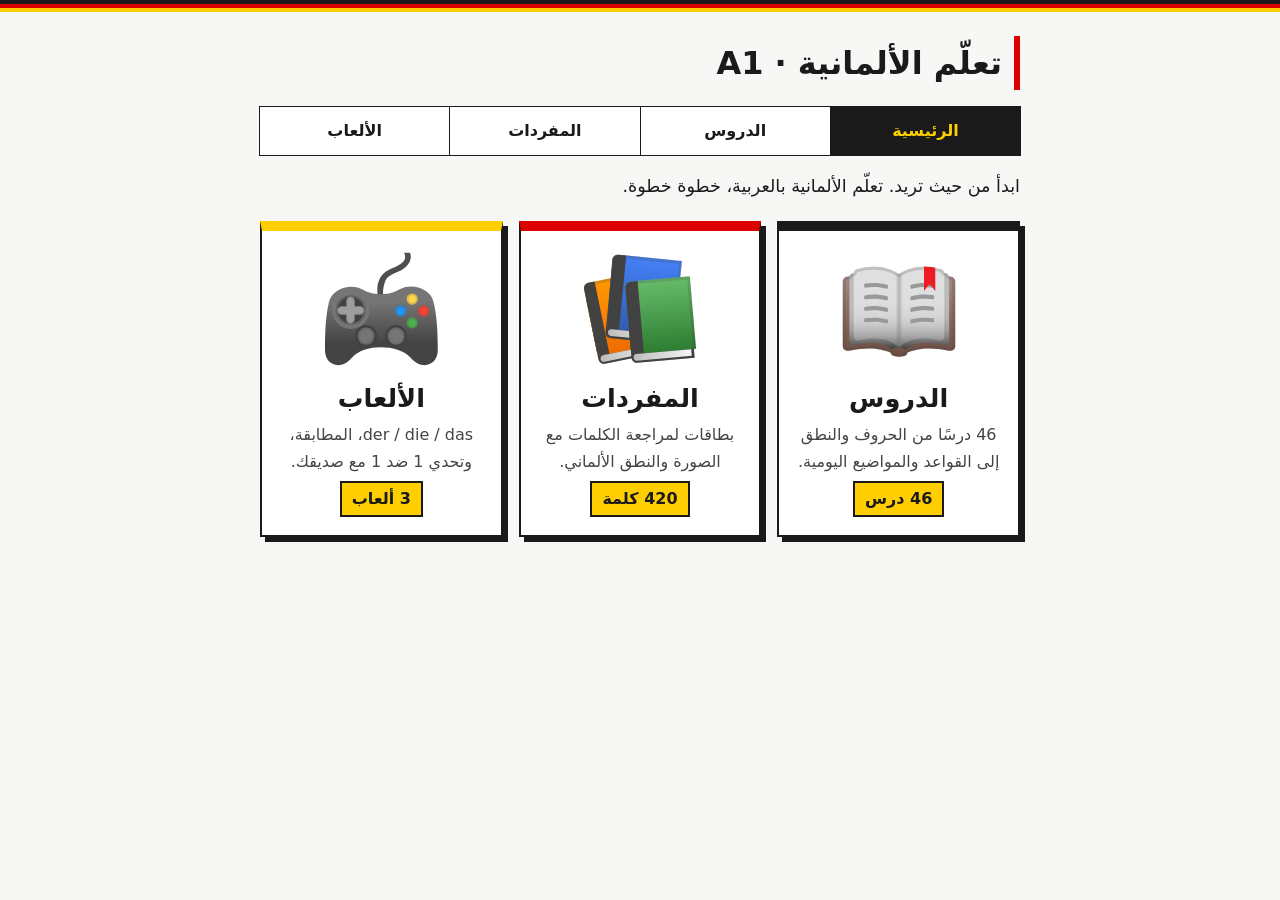
==== commit 422355be: "Update fmt.Println message from 'Hello' to 'Goodbye'" ====
--- a/index.html
+++ b/index.html
@@ -13,3686 +13,37 @@
   </header>
 
   <nav>
-    <a href="#lessons" class="active" aria-current="page">الدروس</a>
+    <a href="index.html" class="active" aria-current="page">الرئيسية</a>
+    <a href="lessons.html">الدروس</a>
     <a href="vocab.html">المفردات</a>
-    <a href="#quiz">اختبار</a>
+    <a href="games.html">الألعاب</a>
   </nav>
 
   <main>
-
-    <!-- ===== الدروس ===== -->
-    <section id="lessons">
-      <h2>الدروس</h2>
-
-      <!-- الدرس 1 -->
-      <details>
-        <summary>الدرس 1 · الحروف وكيف تُنطق</summary>
-
-        <p>الأبجدية الألمانية فيها 26 حرفًا مثل اللاتينية، مع 4 حروف خاصة: ä ö ü ß.
-        أغلب الكلمات تُنطق كما تُكتب.</p>
-
-        <h3>الحروف الـ26</h3>
-        <div class="scroll"><table>
-          <tr><th>الحرف</th><th>اسمه</th><th>مثال</th><th>نطقه</th></tr>
-          <tr><td dir="ltr">A a</td><td>آ</td><td dir="ltr">Apfel</td><td>أبفل</td></tr>
-          <tr><td dir="ltr">B b</td><td>بيه</td><td dir="ltr">Buch</td><td>بوخ</td></tr>
-          <tr><td dir="ltr">C c</td><td>تسيه</td><td dir="ltr">Computer</td><td>كومبيوتر</td></tr>
-          <tr><td dir="ltr">D d</td><td>ديه</td><td dir="ltr">Danke</td><td>دانكه</td></tr>
-          <tr><td dir="ltr">E e</td><td>إيه</td><td dir="ltr">Essen</td><td>إسن</td></tr>
-          <tr><td dir="ltr">F f</td><td>إف</td><td dir="ltr">Familie</td><td>فاميليه</td></tr>
-          <tr><td dir="ltr">G g</td><td>غيه</td><td dir="ltr">Gut</td><td>غوت</td></tr>
-          <tr><td dir="ltr">H h</td><td>هاه</td><td dir="ltr">Haus</td><td>هاوس</td></tr>
-          <tr><td dir="ltr">I i</td><td>إي</td><td dir="ltr">Insel</td><td>إنزل</td></tr>
-          <tr><td dir="ltr">J j</td><td>يوت</td><td dir="ltr">Ja</td><td>يا</td></tr>
-          <tr><td dir="ltr">K k</td><td>كاه</td><td dir="ltr">Katze</td><td>كاتسه</td></tr>
-          <tr><td dir="ltr">L l</td><td>إل</td><td dir="ltr">Lernen</td><td>لرنن</td></tr>
-          <tr><td dir="ltr">M m</td><td>إم</td><td dir="ltr">Mutter</td><td>موتر</td></tr>
-          <tr><td dir="ltr">N n</td><td>إن</td><td dir="ltr">Nacht</td><td>ناخت</td></tr>
-          <tr><td dir="ltr">O o</td><td>أو</td><td dir="ltr">Ofen</td><td>أوفن</td></tr>
-          <tr><td dir="ltr">P p</td><td>بيه</td><td dir="ltr">Papa</td><td>بابا</td></tr>
-          <tr><td dir="ltr">Q q</td><td>كوو</td><td dir="ltr">Quelle</td><td>كفيله</td></tr>
-          <tr><td dir="ltr">R r</td><td>إر</td><td dir="ltr">Rot</td><td>روت</td></tr>
-          <tr><td dir="ltr">S s</td><td>إس</td><td dir="ltr">Sonne</td><td>زونه</td></tr>
-          <tr><td dir="ltr">T t</td><td>تيه</td><td dir="ltr">Tisch</td><td>تيش</td></tr>
-          <tr><td dir="ltr">U u</td><td>أوو</td><td dir="ltr">Uhr</td><td>أُور</td></tr>
-          <tr><td dir="ltr">V v</td><td>فاو</td><td dir="ltr">Vater</td><td>فاتر</td></tr>
-          <tr><td dir="ltr">W w</td><td>فيه</td><td dir="ltr">Wasser</td><td>فاسر</td></tr>
-          <tr><td dir="ltr">X x</td><td>إكس</td><td dir="ltr">Xylophon</td><td>كسيلوفون</td></tr>
-          <tr><td dir="ltr">Y y</td><td>إبسيلون</td><td dir="ltr">Yoga</td><td>يوغا</td></tr>
-          <tr><td dir="ltr">Z z</td><td>تسيت</td><td dir="ltr">Zeit</td><td>تسايت</td></tr>
-        </table></div>
-
-        <h3>الحروف الخاصة والتراكيب المهمة</h3>
-        <div class="scroll"><table>
-          <tr><th>الحرف / التركيب</th><th>النطق</th><th>مثال</th></tr>
-          <tr><td dir="ltr">ä</td><td>إه مفتوحة</td><td dir="ltr">Mädchen (ميدشن)</td></tr>
-          <tr><td dir="ltr">ö</td><td>قل "إي" مع تدوير الشفتين</td><td dir="ltr">schön (شين مدوّرة)</td></tr>
-          <tr><td dir="ltr">ü</td><td>قل "إي" مع تدوير الشفتين</td><td dir="ltr">Tür (تير)</td></tr>
-          <tr><td dir="ltr">ß</td><td>سس</td><td dir="ltr">Straße (شتراسه)</td></tr>
-          <tr><td dir="ltr">ch بعد a o u</td><td>خ</td><td dir="ltr">Buch (بوخ)</td></tr>
-          <tr><td dir="ltr">ch بعد e i ä ö ü</td><td>هسهسة خفيفة بين ه و ش</td><td dir="ltr">ich (إش خفيفة)</td></tr>
-          <tr><td dir="ltr">sch</td><td>ش</td><td dir="ltr">Schule (شولِه)</td></tr>
-          <tr><td dir="ltr">sp / st أول الكلمة</td><td>شب / شت</td><td dir="ltr">Sport (شبورت)</td></tr>
-          <tr><td dir="ltr">z</td><td>تس</td><td dir="ltr">Zeit (تسايت)</td></tr>
-          <tr><td dir="ltr">w و v</td><td>ف</td><td dir="ltr">Wasser (فاسر)</td></tr>
-          <tr><td dir="ltr">j</td><td>ي</td><td dir="ltr">Ja (يا)</td></tr>
-          <tr><td dir="ltr">s قبل حرف علة</td><td>ز</td><td dir="ltr">Sonne (زونه)</td></tr>
-          <tr><td dir="ltr">ei</td><td>آي</td><td dir="ltr">nein (ناين)</td></tr>
-          <tr><td dir="ltr">ie</td><td>إي ممدودة</td><td dir="ltr">Liebe (ليبه)</td></tr>
-          <tr><td dir="ltr">eu / äu</td><td>أوي</td><td dir="ltr">neu (نوي)</td></tr>
-          <tr><td dir="ltr">au</td><td>آو</td><td dir="ltr">Haus (هاوس)</td></tr>
-        </table></div>
-
-        <p>ملاحظة: النطق بالحروف العربية تقريبي. اسمع الكلمات على Google Translate أو Forvo.</p>
-      </details>
-
-      <!-- الدرس 2 -->
-      <details>
-        <summary>الدرس 2 · تقديم النفس</summary>
-
-        <p>في هذا الدرس تتعلم كيف تعرّف بنفسك: الاسم، العمر، الأصل، السكن، والعمل.</p>
-
-        <h3>أسئلة وأجوبة</h3>
-        <div class="scroll"><table>
-          <tr><th>السؤال</th><th>معناه</th><th>الجواب</th></tr>
-          <tr><td dir="ltr">Wie heißt du?</td><td>ما اسمك؟</td><td dir="ltr">Ich heiße ...</td></tr>
-          <tr><td dir="ltr">Wie alt bist du?</td><td>كم عمرك؟</td><td dir="ltr">Ich bin ... Jahre alt.</td></tr>
-          <tr><td dir="ltr">Woher kommst du?</td><td>من أين أنت؟</td><td dir="ltr">Ich komme aus ...</td></tr>
-          <tr><td dir="ltr">Wo wohnst du?</td><td>أين تسكن؟</td><td dir="ltr">Ich wohne in ...</td></tr>
-          <tr><td dir="ltr">Was machst du?</td><td>ماذا تعمل أو تدرس؟</td><td dir="ltr">Ich bin Student / Studentin.</td></tr>
-          <tr><td dir="ltr">Welche Sprachen sprichst du?</td><td>ما اللغات التي تتكلمها؟</td><td dir="ltr">Ich spreche Arabisch und Französisch.</td></tr>
-        </table></div>
-
-        <h3>قواعد مهمة</h3>
-        <ul>
-          <li><span dir="ltr">du</span> للأصدقاء والزملاء، و<span dir="ltr">Sie</span> للمخاطب بأدب (مثلًا مع الأستاذ أو في العمل): <span dir="ltr">Wie heißen Sie?</span></li>
-          <li>الفعل يتغير مع الضمير: <span dir="ltr">ich heiße, du heißt, ich komme, du kommst, ich wohne, du wohnst</span></li>
-          <li>للمؤنث نضيف <span dir="ltr">-in</span> للمهنة: <span dir="ltr">Student → Studentin</span></li>
-          <li>للسكن نستعمل <span dir="ltr">in</span> وللأصل <span dir="ltr">aus</span>.</li>
-        </ul>
-
-        <h3>حوار نموذجي</h3>
-
-        <figure class="large">
-          <img src="images/hiwar.jpg" alt="شخصان يتحاوران: الأول يسأل عن الاسم والثاني يعرّف بنفسه">
-          <figcaption>حوار بسيط: التعريف بالاسم</figcaption>
-        </figure>
-
-        <div class="scroll"><table>
-          <tr><td dir="ltr">A: Hallo! Wie heißt du?</td><td>مرحبا! ما اسمك؟</td></tr>
-          <tr><td dir="ltr">B: Ich heiße Zakaria. Und du?</td><td>اسمي زكريا. وأنت؟</td></tr>
-          <tr><td dir="ltr">A: Ich heiße Karim. Wie alt bist du?</td><td>اسمي كريم. كم عمرك؟</td></tr>
-          <tr><td dir="ltr">B: Ich bin 21 Jahre alt.</td><td>عمري 21 سنة.</td></tr>
-          <tr><td dir="ltr">A: Woher kommst du?</td><td>من أين أنت؟</td></tr>
-          <tr><td dir="ltr">B: Ich komme aus Marokko, aus Casablanca.</td><td>أنا من المغرب، من الدار البيضاء.</td></tr>
-          <tr><td dir="ltr">A: Was machst du?</td><td>ماذا تعمل؟</td></tr>
-          <tr><td dir="ltr">B: Ich bin Student.</td><td>أنا طالب.</td></tr>
-          <tr><td dir="ltr">A: Freut mich!</td><td>تشرفت بمعرفتك!</td></tr>
-        </table></div>
-      </details>
-
-      <!-- الدرس 3 -->
-      <details>
-        <summary>الدرس 3 · الأرقام من 0 إلى 100</summary>
-
-        <p>الأرقام أساس كل شيء: العمر، الثمن، الساعة، رقم الهاتف. ابدأ بحفظ 0 إلى 20 ثم تعلم القاعدة.</p>
-
-        <h3>من 0 إلى 20</h3>
-        <div class="numgrid">
-          <div class="num"><b>0</b><span>null</span><small>نول</small></div>
-          <div class="num"><b>1</b><span>eins</span><small>آينس</small></div>
-          <div class="num"><b>2</b><span>zwei</span><small>تسفاي</small></div>
-          <div class="num"><b>3</b><span>drei</span><small>درآي</small></div>
-          <div class="num"><b>4</b><span>vier</span><small>فير</small></div>
-          <div class="num"><b>5</b><span>fünf</span><small>فونف</small></div>
-          <div class="num"><b>6</b><span>sechs</span><small>زكس</small></div>
-          <div class="num"><b>7</b><span>sieben</span><small>زيبن</small></div>
-          <div class="num"><b>8</b><span>acht</span><small>أخت</small></div>
-          <div class="num"><b>9</b><span>neun</span><small>نوين</small></div>
-          <div class="num"><b>10</b><span>zehn</span><small>تسين</small></div>
-          <div class="num"><b>11</b><span>elf</span><small>إلف</small></div>
-          <div class="num"><b>12</b><span>zwölf</span><small>تسفولف</small></div>
-          <div class="num"><b>13</b><span>dreizehn</span><small>درايتسين</small></div>
-          <div class="num"><b>14</b><span>vierzehn</span><small>فيرتسين</small></div>
-          <div class="num"><b>15</b><span>fünfzehn</span><small>فونفتسين</small></div>
-          <div class="num"><b>16</b><span>sechzehn</span><small>زيشتسين</small></div>
-          <div class="num"><b>17</b><span>siebzehn</span><small>زيبتسين</small></div>
-          <div class="num"><b>18</b><span>achtzehn</span><small>أختسين</small></div>
-          <div class="num"><b>19</b><span>neunzehn</span><small>نوينتسين</small></div>
-          <div class="num"><b>20</b><span>zwanzig</span><small>تسفانتسيش</small></div>
-        </div>
-
-        <h3>العشرات</h3>
-        <div class="numgrid">
-          <div class="num ten"><b>30</b><span>dreißig</span><small>درايسيش</small></div>
-          <div class="num ten"><b>40</b><span>vierzig</span><small>فيرتسيش</small></div>
-          <div class="num ten"><b>50</b><span>fünfzig</span><small>فونفتسيش</small></div>
-          <div class="num ten"><b>60</b><span>sechzig</span><small>زيشتسيش</small></div>
-          <div class="num ten"><b>70</b><span>siebzig</span><small>زيبتسيش</small></div>
-          <div class="num ten"><b>80</b><span>achtzig</span><small>أختسيش</small></div>
-          <div class="num ten"><b>90</b><span>neunzig</span><small>نوينتسيش</small></div>
-          <div class="num ten"><b>100</b><span>hundert</span><small>هوندرت</small></div>
-        </div>
-
-        <h3>القاعدة: من 21 فما فوق</h3>
-        <p>نقرأ الآحاد أولًا ثم <span dir="ltr">und</span> ثم العشرات، عكس ترتيب العربية.</p>
-
-        <div class="formula" dir="ltr">
-          <div class="part unit"><b>ein</b><small>1</small></div>
-          <div class="op">+</div>
-          <div class="part und"><b>und</b><small>و</small></div>
-          <div class="op">+</div>
-          <div class="part tens"><b>zwanzig</b><small>20</small></div>
-          <div class="op">=</div>
-          <div class="result"><b>einundzwanzig</b><small>21</small></div>
-        </div>
-
-        <div class="scroll"><table>
-          <tr><th>الرقم</th><th>بالألمانية</th></tr>
-          <tr><td dir="ltr">34</td><td dir="ltr">vierunddreißig</td></tr>
-          <tr><td dir="ltr">57</td><td dir="ltr">siebenundfünfzig</td></tr>
-          <tr><td dir="ltr">99</td><td dir="ltr">neunundneunzig</td></tr>
-        </table></div>
-
-        <h3>ملاحظات مهمة</h3>
-        <ul>
-          <li><span dir="ltr">eins</span> تصبح <span dir="ltr">ein</span> داخل الأرقام المركبة: <span dir="ltr">einundzwanzig</span>.</li>
-          <li>في 16 و17 يسقط حرف: <span dir="ltr">sechzehn, siebzehn</span>.</li>
-          <li>30 تُكتب <span dir="ltr">dreißig</span> وليس <span dir="ltr">dreizig</span>.</li>
-          <li>الرقم المركب يُكتب كلمة واحدة بلا مسافات.</li>
-        </ul>
-
-        <h3>في الحياة اليومية</h3>
-        <div class="scroll"><table>
-          <tr><td dir="ltr">Ich bin zwanzig Jahre alt.</td><td>عمري عشرون سنة.</td></tr>
-          <tr><td dir="ltr">Wie viel kostet das?</td><td>بكم هذا؟</td></tr>
-          <tr><td dir="ltr">Das kostet fünfzehn Dirham.</td><td>هذا بخمسة عشر درهمًا.</td></tr>
-          <tr><td dir="ltr">Meine Nummer ist null sechs eins zwei ...</td><td>رقمي هو 0612 ...</td></tr>
-        </table></div>
-      </details>
-
-      <!-- الدرس 4 -->
-      <details>
-        <summary>الدرس 4 · العائلة</summary>
-
-        <p>تعلّم أفراد العائلة مع أداة كل كلمة. اللون يدل على الجنس النحوي.</p>
-
-        <div class="legend">
-          <span class="lg m">der · مذكر</span>
-          <span class="lg f">die · مؤنث</span>
-          <span class="lg n">das · محايد</span>
-        </div>
-
-        <h3>أفراد العائلة</h3>
-        <div class="fam">
-          <div class="card m"><span class="art">der</span><b>Vater</b><small>الأب · فاتر</small></div>
-          <div class="card f"><span class="art">die</span><b>Mutter</b><small>الأم · موتر</small></div>
-          <div class="card m"><span class="art">der</span><b>Bruder</b><small>الأخ · برودر</small></div>
-          <div class="card f"><span class="art">die</span><b>Schwester</b><small>الأخت · شفستر</small></div>
-          <div class="card m"><span class="art">der</span><b>Sohn</b><small>الابن · زون</small></div>
-          <div class="card f"><span class="art">die</span><b>Tochter</b><small>البنت · توختر</small></div>
-          <div class="card m"><span class="art">der</span><b>Opa</b><small>الجد · أوبا</small></div>
-          <div class="card f"><span class="art">die</span><b>Oma</b><small>الجدة · أوما</small></div>
-          <div class="card m"><span class="art">der</span><b>Onkel</b><small>العم / الخال · أونكل</small></div>
-          <div class="card f"><span class="art">die</span><b>Tante</b><small>العمة / الخالة · تانته</small></div>
-          <div class="card m"><span class="art">der</span><b>Schwager</b><small>زوج الأخت · شفاغر</small></div>
-          <div class="card f"><span class="art">die</span><b>Schwägerin</b><small>زوجة الأخ · شفيغرين</small></div>
-          <div class="card m"><span class="art">der</span><b>Enkel</b><small>الحفيد · إنكل</small></div>
-          <div class="card f"><span class="art">die</span><b>Enkelin</b><small>الحفيدة · إنكلين</small></div>
-          <div class="card f"><span class="art">die</span><b>Eltern</b><small>الوالدان · إلترن</small></div>
-          <div class="card f"><span class="art">die</span><b>Geschwister</b><small>الإخوة والأخوات · غشفيستر</small></div>
-          <div class="card n"><span class="art">das</span><b>Kind</b><small>الطفل · كيند</small></div>
-          <div class="card f"><span class="art">die</span><b>Familie</b><small>العائلة · فاميليه</small></div>
-        </div>
-
-        <h3>شجرة العائلة</h3>
-        <p>الخط الذهبي يربط الزوجين. الحفيد (<span dir="ltr">der Enkel</span>) والحفيدة (<span dir="ltr">die Enkelin</span>) هم أبناء أبناء الجد والجدة.</p>
-        <div class="tree-wrap">
-          <svg class="tree" viewBox="0 0 900 580" role="img" aria-label="شجرة العائلة">
-          <line class="ln" x1="450" y1="66" x2="450" y2="266"/>
-          <line class="ln" x1="159" y1="192" x2="741" y2="192"/>
-          <line class="ln" x1="159" y1="192" x2="159" y2="266"/>
-          <line class="ln" x1="741" y1="192" x2="741" y2="266"/>
-          <line class="ln" x1="450" y1="266" x2="450" y2="394"/>
-          <line class="ln" x1="179" y1="394" x2="721" y2="394"/>
-          <line class="ln" x1="179" y1="394" x2="179" y2="470"/>
-          <line class="ln" x1="721" y1="394" x2="721" y2="470"/>
-          <line class="ln" x1="450" y1="394" x2="450" y2="420"/>
-          <line class="mar" x1="443" y1="66" x2="457" y2="66"/>
-          <line class="mar" x1="152" y1="266" x2="166" y2="266"/>
-          <line class="mar" x1="443" y1="266" x2="457" y2="266"/>
-          <line class="mar" x1="734" y1="266" x2="748" y2="266"/>
-          <line class="mar" x1="172" y1="470" x2="186" y2="470"/>
-          <line class="mar" x1="714" y1="470" x2="728" y2="470"/>
-          <rect x="331" y="16" width="112" height="152" fill="#ffffff" stroke="#dcdcd6" stroke-width="1"/>
-          <rect x="331" y="16" width="112" height="6" fill="#1a1a1a"/>
-          <ellipse cx="362" cy="66" rx="5" ry="10" fill="#e4e4e4"/><ellipse cx="412" cy="66" rx="5" ry="10" fill="#e4e4e4"/>
-          <rect x="380" y="84" width="14" height="16" fill="#E3AE82"/>
-          <path d="M353 120 V106 Q353 90 387 90 Q421 90 421 106 V120 Z" fill="#1a1a1a"/>
-          <circle cx="387" cy="66" r="25" fill="#E3AE82"/>
-          <circle cx="378" cy="64" r="2.6" fill="#1a1a1a"/><circle cx="396" cy="64" r="2.6" fill="#1a1a1a"/>
-          <path d="M380 78 Q387 84 394 78" stroke="#1a1a1a" stroke-width="2" fill="none" stroke-linecap="round"/>
-          <path d="M377 73 Q387 67 397 73 Q387 75 377 73 Z" fill="#e4e4e4"/>
-          <circle cx="377" cy="64" r="7.5" fill="none" stroke="#1a1a1a" stroke-width="2"/><circle cx="397" cy="64" r="7.5" fill="none" stroke="#1a1a1a" stroke-width="2"/><path d="M384.5 64 H389.5" stroke="#1a1a1a" stroke-width="2"/>
-          <text class="t-de" x="387" y="142" text-anchor="middle" fill="#1a1a1a">der Opa</text>
-          <text class="t-ar" x="387" y="160" text-anchor="middle">الجد</text>
-          <rect x="457" y="16" width="112" height="152" fill="#ffffff" stroke="#dcdcd6" stroke-width="1"/>
-          <rect x="457" y="16" width="112" height="6" fill="#DD0000"/>
-          <circle cx="513" cy="61" r="28" fill="#e4e4e4"/><circle cx="513" cy="35" r="10" fill="#e4e4e4"/>
-          <rect x="506" y="84" width="14" height="16" fill="#E3AE82"/>
-          <path d="M479 120 V106 Q479 90 513 90 Q547 90 547 106 V120 Z" fill="#DD0000"/>
-          <circle cx="513" cy="66" r="25" fill="#E3AE82"/>
-          <path d="M488 62 C488 36 538 36 538 62 C527 50 505 52 488 62 Z" fill="#e4e4e4"/>
-          <circle cx="504" cy="64" r="2.6" fill="#1a1a1a"/><circle cx="522" cy="64" r="2.6" fill="#1a1a1a"/>
-          <path d="M506 78 Q513 84 520 78" stroke="#1a1a1a" stroke-width="2" fill="none" stroke-linecap="round"/>
-          <text class="t-de" x="513" y="142" text-anchor="middle" fill="#DD0000">die Oma</text>
-          <text class="t-ar" x="513" y="160" text-anchor="middle">الجدة</text>
-          <rect x="40" y="216" width="112" height="152" fill="#ffffff" stroke="#dcdcd6" stroke-width="1"/>
-          <rect x="40" y="216" width="112" height="6" fill="#1a1a1a"/>
-          <circle cx="96" cy="261" r="28" fill="#1a1a1a"/>
-          <rect x="89" y="284" width="14" height="16" fill="#C98D60"/>
-          <path d="M62 320 V306 Q62 290 96 290 Q130 290 130 306 V320 Z" fill="#1a1a1a"/>
-          <circle cx="96" cy="266" r="25" fill="#C98D60"/>
-          <path d="M71 262 C71 236 121 236 121 262 C110 250 88 252 71 262 Z" fill="#1a1a1a"/>
-          <path d="M73 268 C72 302 120 302 119 268 C112 290 80 290 73 268 Z" fill="#1a1a1a"/>
-          <circle cx="87" cy="264" r="2.6" fill="#1a1a1a"/><circle cx="105" cy="264" r="2.6" fill="#1a1a1a"/>
-          <path d="M89 278 Q96 284 103 278" stroke="#ffffff" stroke-width="2" fill="none" stroke-linecap="round"/>
-          <text class="t-de" x="96" y="342" text-anchor="middle" fill="#1a1a1a">der Onkel</text>
-          <text class="t-ar" x="96" y="360" text-anchor="middle">العم / الخال</text>
-          <rect x="166" y="216" width="112" height="152" fill="#ffffff" stroke="#dcdcd6" stroke-width="1"/>
-          <rect x="166" y="216" width="112" height="6" fill="#DD0000"/>
-          <rect x="192" y="242" width="60" height="74" rx="26" fill="#5a3b25"/>
-          <rect x="215" y="284" width="14" height="16" fill="#F3CFAE"/>
-          <path d="M188 320 V306 Q188 290 222 290 Q256 290 256 306 V320 Z" fill="#DD0000"/>
-          <circle cx="222" cy="266" r="25" fill="#F3CFAE"/>
-          <path d="M197 262 C197 236 247 236 247 262 C236 250 214 252 197 262 Z" fill="#5a3b25"/>
-          <circle cx="213" cy="264" r="2.6" fill="#1a1a1a"/><circle cx="231" cy="264" r="2.6" fill="#1a1a1a"/>
-          <path d="M215 278 Q222 284 229 278" stroke="#1a1a1a" stroke-width="2" fill="none" stroke-linecap="round"/>
-          <text class="t-de" x="222" y="342" text-anchor="middle" fill="#DD0000">die Tante</text>
-          <text class="t-ar" x="222" y="360" text-anchor="middle">زوجة العم / الخال</text>
-          <rect x="331" y="216" width="112" height="152" fill="#ffffff" stroke="#dcdcd6" stroke-width="1"/>
-          <rect x="331" y="216" width="112" height="6" fill="#1a1a1a"/>
-          <circle cx="387" cy="261" r="28" fill="#9a9a9a"/>
-          <rect x="380" y="284" width="14" height="16" fill="#C98D60"/>
-          <path d="M353 320 V306 Q353 290 387 290 Q421 290 421 306 V320 Z" fill="#1a1a1a"/>
-          <circle cx="387" cy="266" r="25" fill="#C98D60"/>
-          <path d="M362 262 C362 236 412 236 412 262 C401 250 379 252 362 262 Z" fill="#9a9a9a"/>
-          <circle cx="378" cy="264" r="2.6" fill="#1a1a1a"/><circle cx="396" cy="264" r="2.6" fill="#1a1a1a"/>
-          <path d="M380 278 Q387 284 394 278" stroke="#1a1a1a" stroke-width="2" fill="none" stroke-linecap="round"/>
-          <path d="M377 273 Q387 267 397 273 Q387 275 377 273 Z" fill="#9a9a9a"/>
-          <text class="t-de" x="387" y="342" text-anchor="middle" fill="#1a1a1a">der Vater</text>
-          <text class="t-ar" x="387" y="360" text-anchor="middle">الأب</text>
-          <rect x="457" y="216" width="112" height="152" fill="#ffffff" stroke="#dcdcd6" stroke-width="1"/>
-          <rect x="457" y="216" width="112" height="6" fill="#DD0000"/>
-          <circle cx="513" cy="261" r="28" fill="#3b2a1e"/><circle cx="513" cy="235" r="10" fill="#3b2a1e"/>
-          <rect x="506" y="284" width="14" height="16" fill="#E3AE82"/>
-          <path d="M479 320 V306 Q479 290 513 290 Q547 290 547 306 V320 Z" fill="#DD0000"/>
-          <circle cx="513" cy="266" r="25" fill="#E3AE82"/>
-          <path d="M488 262 C488 236 538 236 538 262 C527 250 505 252 488 262 Z" fill="#3b2a1e"/>
-          <circle cx="504" cy="264" r="2.6" fill="#1a1a1a"/><circle cx="522" cy="264" r="2.6" fill="#1a1a1a"/>
-          <path d="M506 278 Q513 284 520 278" stroke="#1a1a1a" stroke-width="2" fill="none" stroke-linecap="round"/>
-          <text class="t-de" x="513" y="342" text-anchor="middle" fill="#DD0000">die Mutter</text>
-          <text class="t-ar" x="513" y="360" text-anchor="middle">الأم</text>
-          <rect x="622" y="216" width="112" height="152" fill="#ffffff" stroke="#dcdcd6" stroke-width="1"/>
-          <rect x="622" y="216" width="112" height="6" fill="#DD0000"/>
-          <rect x="648" y="242" width="60" height="74" rx="26" fill="#1a1a1a"/>
-          <rect x="671" y="284" width="14" height="16" fill="#E3AE82"/>
-          <path d="M644 320 V306 Q644 290 678 290 Q712 290 712 306 V320 Z" fill="#DD0000"/>
-          <circle cx="678" cy="266" r="25" fill="#E3AE82"/>
-          <path d="M653 262 C653 236 703 236 703 262 C692 250 670 252 653 262 Z" fill="#1a1a1a"/>
-          <circle cx="669" cy="264" r="2.6" fill="#1a1a1a"/><circle cx="687" cy="264" r="2.6" fill="#1a1a1a"/>
-          <path d="M671 278 Q678 284 685 278" stroke="#1a1a1a" stroke-width="2" fill="none" stroke-linecap="round"/>
-          <text class="t-de" x="678" y="342" text-anchor="middle" fill="#DD0000">die Tante</text>
-          <text class="t-ar" x="678" y="360" text-anchor="middle">العمة / الخالة</text>
-          <rect x="748" y="216" width="112" height="152" fill="#ffffff" stroke="#dcdcd6" stroke-width="1"/>
-          <rect x="748" y="216" width="112" height="6" fill="#1a1a1a"/>
-          <ellipse cx="779" cy="266" rx="5" ry="10" fill="#1a1a1a"/><ellipse cx="829" cy="266" rx="5" ry="10" fill="#1a1a1a"/>
-          <rect x="797" y="284" width="14" height="16" fill="#A96B45"/>
-          <path d="M770 320 V306 Q770 290 804 290 Q838 290 838 306 V320 Z" fill="#1a1a1a"/>
-          <circle cx="804" cy="266" r="25" fill="#A96B45"/>
-          <circle cx="795" cy="264" r="2.6" fill="#1a1a1a"/><circle cx="813" cy="264" r="2.6" fill="#1a1a1a"/>
-          <path d="M797 278 Q804 284 811 278" stroke="#1a1a1a" stroke-width="2" fill="none" stroke-linecap="round"/>
-          <circle cx="794" cy="264" r="7.5" fill="none" stroke="#1a1a1a" stroke-width="2"/><circle cx="814" cy="264" r="7.5" fill="none" stroke="#1a1a1a" stroke-width="2"/><path d="M801.5 264 H806.5" stroke="#1a1a1a" stroke-width="2"/>
-          <text class="t-de" x="804" y="342" text-anchor="middle" fill="#1a1a1a">der Onkel</text>
-          <text class="t-ar" x="804" y="360" text-anchor="middle">زوج العمة / الخالة</text>
-          <rect x="60" y="420" width="112" height="152" fill="#ffffff" stroke="#dcdcd6" stroke-width="1"/>
-          <rect x="60" y="420" width="112" height="6" fill="#1a1a1a"/>
-          <circle cx="116" cy="465" r="28" fill="#3b2a1e"/>
-          <rect x="109" y="488" width="14" height="16" fill="#C98D60"/>
-          <path d="M82 524 V510 Q82 494 116 494 Q150 494 150 510 V524 Z" fill="#1a1a1a"/>
-          <circle cx="116" cy="470" r="25" fill="#C98D60"/>
-          <path d="M91 466 C91 440 141 440 141 466 C130 454 108 456 91 466 Z" fill="#3b2a1e"/>
-          <circle cx="107" cy="468" r="2.6" fill="#1a1a1a"/><circle cx="125" cy="468" r="2.6" fill="#1a1a1a"/>
-          <path d="M109 482 Q116 488 123 482" stroke="#1a1a1a" stroke-width="2" fill="none" stroke-linecap="round"/>
-          <text class="t-de" x="116" y="546" text-anchor="middle" fill="#1a1a1a">der Bruder</text>
-          <text class="t-ar" x="116" y="564" text-anchor="middle">الأخ</text>
-          <rect x="86" y="411" width="60" height="18" fill="#FFCE00" stroke="#1a1a1a" stroke-width="1.5"/><text class="t-tag" x="116" y="424" text-anchor="middle">Enkel</text>
-          <rect x="186" y="420" width="112" height="152" fill="#ffffff" stroke="#dcdcd6" stroke-width="1"/>
-          <rect x="186" y="420" width="112" height="6" fill="#DD0000"/>
-          <rect x="212" y="446" width="60" height="74" rx="26" fill="#1a1a1a"/>
-          <rect x="235" y="488" width="14" height="16" fill="#F3CFAE"/>
-          <path d="M208 524 V510 Q208 494 242 494 Q276 494 276 510 V524 Z" fill="#DD0000"/>
-          <circle cx="242" cy="470" r="25" fill="#F3CFAE"/>
-          <path d="M217 466 C217 440 267 440 267 466 C256 454 234 456 217 466 Z" fill="#1a1a1a"/>
-          <circle cx="233" cy="468" r="2.6" fill="#1a1a1a"/><circle cx="251" cy="468" r="2.6" fill="#1a1a1a"/>
-          <path d="M235 482 Q242 488 249 482" stroke="#1a1a1a" stroke-width="2" fill="none" stroke-linecap="round"/>
-          <text class="t-de" x="242" y="546" text-anchor="middle" fill="#DD0000">die Schwägerin</text>
-          <text class="t-ar" x="242" y="564" text-anchor="middle">زوجة الأخ</text>
-          <rect x="394" y="420" width="112" height="152" fill="#FFF4C2" stroke="#FFCE00" stroke-width="3"/>
-          <rect x="394" y="420" width="112" height="6" fill="#1a1a1a"/>
-          <circle cx="450" cy="465" r="28" fill="#1a1a1a"/>
-          <rect x="443" y="488" width="14" height="16" fill="#C98D60"/>
-          <path d="M416 524 V510 Q416 494 450 494 Q484 494 484 510 V524 Z" fill="#1a1a1a"/>
-          <circle cx="450" cy="470" r="25" fill="#C98D60"/>
-          <path d="M425 466 C425 440 475 440 475 466 C464 454 442 456 425 466 Z" fill="#1a1a1a"/>
-          <circle cx="441" cy="468" r="2.6" fill="#1a1a1a"/><circle cx="459" cy="468" r="2.6" fill="#1a1a1a"/>
-          <path d="M443 482 Q450 488 457 482" stroke="#1a1a1a" stroke-width="2" fill="none" stroke-linecap="round"/>
-          <text class="t-de" x="450" y="546" text-anchor="middle" fill="#1a1a1a">ich</text>
-          <text class="t-ar" x="450" y="564" text-anchor="middle">أنا</text>
-          <rect x="420" y="411" width="60" height="18" fill="#FFCE00" stroke="#1a1a1a" stroke-width="1.5"/><text class="t-tag" x="450" y="424" text-anchor="middle">Enkel</text>
-          <rect x="602" y="420" width="112" height="152" fill="#ffffff" stroke="#dcdcd6" stroke-width="1"/>
-          <rect x="602" y="420" width="112" height="6" fill="#DD0000"/>
-          <rect x="628" y="446" width="60" height="74" rx="26" fill="#5a3b25"/>
-          <rect x="651" y="488" width="14" height="16" fill="#E3AE82"/>
-          <path d="M624 524 V510 Q624 494 658 494 Q692 494 692 510 V524 Z" fill="#DD0000"/>
-          <circle cx="658" cy="470" r="25" fill="#E3AE82"/>
-          <path d="M633 466 C633 440 683 440 683 466 C672 454 650 456 633 466 Z" fill="#5a3b25"/>
-          <circle cx="649" cy="468" r="2.6" fill="#1a1a1a"/><circle cx="667" cy="468" r="2.6" fill="#1a1a1a"/>
-          <path d="M651 482 Q658 488 665 482" stroke="#1a1a1a" stroke-width="2" fill="none" stroke-linecap="round"/>
-          <text class="t-de" x="658" y="546" text-anchor="middle" fill="#DD0000">die Schwester</text>
-          <text class="t-ar" x="658" y="564" text-anchor="middle">الأخت</text>
-          <rect x="628" y="411" width="60" height="18" fill="#FFCE00" stroke="#1a1a1a" stroke-width="1.5"/><text class="t-tag" x="658" y="424" text-anchor="middle">Enkelin</text>
-          <rect x="728" y="420" width="112" height="152" fill="#ffffff" stroke="#dcdcd6" stroke-width="1"/>
-          <rect x="728" y="420" width="112" height="6" fill="#1a1a1a"/>
-          <circle cx="784" cy="465" r="28" fill="#1a1a1a"/>
-          <rect x="777" y="488" width="14" height="16" fill="#C98D60"/>
-          <path d="M750 524 V510 Q750 494 784 494 Q818 494 818 510 V524 Z" fill="#1a1a1a"/>
-          <circle cx="784" cy="470" r="25" fill="#C98D60"/>
-          <path d="M759 466 C759 440 809 440 809 466 C798 454 776 456 759 466 Z" fill="#1a1a1a"/>
-          <path d="M761 472 C760 506 808 506 807 472 C800 494 768 494 761 472 Z" fill="#1a1a1a"/>
-          <circle cx="775" cy="468" r="2.6" fill="#1a1a1a"/><circle cx="793" cy="468" r="2.6" fill="#1a1a1a"/>
-          <path d="M777 482 Q784 488 791 482" stroke="#ffffff" stroke-width="2" fill="none" stroke-linecap="round"/>
-          <text class="t-de" x="784" y="546" text-anchor="middle" fill="#1a1a1a">der Schwager</text>
-          <text class="t-ar" x="784" y="564" text-anchor="middle">زوج الأخت</text>
-          </svg>
-        </div>
-
-        <h3>انتبه: العم والخال في الألمانية كلمة واحدة</h3>
-        <div class="scroll"><table>
-          <tr><th>الكلمة</th><th>تشمل</th></tr>
-          <tr><td dir="ltr">der Onkel</td><td>العم، الخال، زوج العمة، زوج الخالة</td></tr>
-          <tr><td dir="ltr">die Tante</td><td>العمة، الخالة، زوجة العم، زوجة الخال</td></tr>
-          <tr><td dir="ltr">der Schwager</td><td>زوج الأخت، وأخو الزوجة</td></tr>
-          <tr><td dir="ltr">die Schwägerin</td><td>زوجة الأخ، وأخت الزوجة</td></tr>
-        </table></div>
-
-        <h3>كلمة "ملكي": mein / meine</h3>
-        <div class="scroll"><table>
-          <tr><th>الكلمة</th><th>تُستعمل مع</th><th>مثال</th></tr>
-          <tr><td dir="ltr">mein</td><td>der و das</td><td dir="ltr">mein Vater, mein Kind</td></tr>
-          <tr><td dir="ltr">meine</td><td>die والجمع</td><td dir="ltr">meine Mutter, meine Eltern</td></tr>
-        </table></div>
-
-        <h3>جمل جاهزة</h3>
-        <div class="scroll"><table>
-          <tr><td dir="ltr">Das ist meine Mutter.</td><td>هذه أمي.</td></tr>
-          <tr><td dir="ltr">Mein Vater arbeitet in Casablanca.</td><td>أبي يعمل في الدار البيضاء.</td></tr>
-          <tr><td dir="ltr">Ich habe einen Bruder und eine Schwester.</td><td>عندي أخ وأخت.</td></tr>
-          <tr><td dir="ltr">Das ist mein Schwager.</td><td>هذا زوج أختي.</td></tr>
-          <tr><td dir="ltr">Meine Familie ist groß.</td><td>عائلتي كبيرة.</td></tr>
-          <tr><td dir="ltr">Hast du Geschwister?</td><td>هل عندك إخوة؟</td></tr>
-        </table></div>
-
-        <h3>ملاحظات</h3>
-        <ul>
-          <li>كل الأسماء في الألمانية تبدأ <b>بحرف كبير</b>: <span dir="ltr">Vater, Mutter, Familie</span>.</li>
-          <li>اسم الجمع دائمًا <span dir="ltr">die</span>: <span dir="ltr">die Eltern, die Geschwister</span>.</li>
-          <li>مع المذكر بعد <span dir="ltr">ich habe</span> نقول <span dir="ltr">einen Bruder</span> (وليس <span dir="ltr">ein Bruder</span>).</li>
-        </ul>
-      </details>
-
-      <!-- الدرس 5 -->
-      <details>
-        <summary>الدرس 5 · الألوان</summary>
-
-        <p>الألوان تساعدك على الوصف: السيارة، الملابس، العلم. كل لون في بطاقة بلونه الحقيقي.</p>
-
-        <h3>الألوان الأساسية</h3>
-        <div class="swatches">
-          <div class="swatch" style="background:#DD0000;color:#fff"><b>rot</b><small>أحمر · روت</small></div>
-          <div class="swatch" style="background:#1F5FBF;color:#fff"><b>blau</b><small>أزرق · بلاو</small></div>
-          <div class="swatch" style="background:#1E8E4E;color:#fff"><b>grün</b><small>أخضر · غرين</small></div>
-          <div class="swatch" style="background:#FFCE00;color:#1a1a1a"><b>gelb</b><small>أصفر · غيلب</small></div>
-          <div class="swatch" style="background:#1a1a1a;color:#FFCE00"><b>schwarz</b><small>أسود · شفارتس</small></div>
-          <div class="swatch" style="background:#ffffff;color:#1a1a1a"><b>weiß</b><small>أبيض · فايس</small></div>
-          <div class="swatch" style="background:#8d8d8d;color:#fff"><b>grau</b><small>رمادي · غراو</small></div>
-          <div class="swatch" style="background:#7a4a2a;color:#fff"><b>braun</b><small>بني · براون</small></div>
-          <div class="swatch" style="background:#F28C1B;color:#1a1a1a"><b>orange</b><small>برتقالي · أورانجه</small></div>
-          <div class="swatch" style="background:#F4A6C0;color:#1a1a1a"><b>rosa</b><small>وردي · روزا</small></div>
-          <div class="swatch" style="background:#8049A8;color:#fff"><b>lila</b><small>بنفسجي · ليلا</small></div>
-          <div class="swatch" style="background:#1BB5B0;color:#1a1a1a"><b>türkis</b><small>فيروزي · تركيس</small></div>
-        </div>
-
-        <h3>فاتح وغامق</h3>
-        <p>نضيف <span dir="ltr">hell-</span> للفاتح و<span dir="ltr">dunkel-</span> للغامق، ونكتبهما ملتصقتين باللون:</p>
-        <div class="scroll"><table>
-          <tr><td dir="ltr">hellblau</td><td>أزرق فاتح</td></tr>
-          <tr><td dir="ltr">dunkelgrün</td><td>أخضر غامق</td></tr>
-          <tr><td dir="ltr">hellgrau</td><td>رمادي فاتح</td></tr>
-        </table></div>
-
-        <h3>أسئلة وجمل</h3>
-        <div class="scroll"><table>
-          <tr><td dir="ltr">Welche Farbe hat das Auto?</td><td>ما لون السيارة؟</td></tr>
-          <tr><td dir="ltr">Das Auto ist rot.</td><td>السيارة حمراء.</td></tr>
-          <tr><td dir="ltr">Meine Lieblingsfarbe ist blau.</td><td>لوني المفضل هو الأزرق.</td></tr>
-          <tr><td dir="ltr">Die Flagge von Marokko ist rot und grün.</td><td>علم المغرب أحمر وأخضر.</td></tr>
-          <tr><td dir="ltr">Die Flagge von Deutschland ist schwarz, rot und gelb.</td><td>علم ألمانيا أسود وأحمر وأصفر.</td></tr>
-        </table></div>
-
-        <h3>ملاحظات</h3>
-        <ul>
-          <li>بعد <span dir="ltr">ist</span> يبقى اللون كما هو، بلا تغيير: <span dir="ltr">Das Haus ist weiß. Die Tasche ist weiß.</span></li>
-          <li><span dir="ltr">Farbe</span> مؤنثة: <span dir="ltr">die Farbe</span>، وجمعها <span dir="ltr">die Farben</span>.</li>
-          <li><span dir="ltr">Lieblingsfarbe</span> كلمة مركبة من <span dir="ltr">lieb</span> (محبوب) + <span dir="ltr">Farbe</span> (لون).</li>
-        </ul>
-      </details>
-
-      <!-- الدرس 6 -->
-      <details>
-        <summary>الدرس 6 · الأيام والشهور</summary>
-
-        <p>الأسبوع في ألمانيا يبدأ يوم الاثنين، وعطلة نهاية الأسبوع هي السبت والأحد (بالذهبي).</p>
-
-        <h3>أيام الأسبوع</h3>
-        <div class="week">
-          <div class="day"><span class="ab">Mo</span><b>Montag</b><small>الاثنين · مونتاغ</small></div>
-          <div class="day"><span class="ab">Di</span><b>Dienstag</b><small>الثلاثاء · دينستاغ</small></div>
-          <div class="day"><span class="ab">Mi</span><b>Mittwoch</b><small>الأربعاء · ميتفوخ</small></div>
-          <div class="day"><span class="ab">Do</span><b>Donnerstag</b><small>الخميس · دونرستاغ</small></div>
-          <div class="day"><span class="ab">Fr</span><b>Freitag</b><small>الجمعة · فرايتاغ</small></div>
-          <div class="day we"><span class="ab">Sa</span><b>Samstag</b><small>السبت · زامستاغ</small></div>
-          <div class="day we"><span class="ab">So</span><b>Sonntag</b><small>الأحد · زونتاغ</small></div>
-        </div>
-
-        <h3>الشهور والفصول</h3>
-        <div class="legend">
-          <span class="lg s1">Winter · الشتاء</span>
-          <span class="lg s2">Frühling · الربيع</span>
-          <span class="lg s3">Sommer · الصيف</span>
-          <span class="lg s4">Herbst · الخريف</span>
-        </div>
-        <div class="months">
-          <div class="mon w"><b>Januar</b><small>يناير · يانوار</small></div>
-          <div class="mon w"><b>Februar</b><small>فبراير · فيبروار</small></div>
-          <div class="mon fr"><b>März</b><small>مارس · ميرتس</small></div>
-          <div class="mon fr"><b>April</b><small>أبريل · أبريل</small></div>
-          <div class="mon fr"><b>Mai</b><small>مايو · ماي</small></div>
-          <div class="mon s"><b>Juni</b><small>يونيو · يوني</small></div>
-          <div class="mon s"><b>Juli</b><small>يوليو · يولي</small></div>
-          <div class="mon s"><b>August</b><small>أغسطس · أوغوست</small></div>
-          <div class="mon h"><b>September</b><small>سبتمبر · سبتمبر</small></div>
-          <div class="mon h"><b>Oktober</b><small>أكتوبر · أوكتوبر</small></div>
-          <div class="mon h"><b>November</b><small>نوفمبر · نوفمبر</small></div>
-          <div class="mon w"><b>Dezember</b><small>ديسمبر · ديتسمبر</small></div>
-        </div>
-
-        <h3>كلمات مفيدة</h3>
-        <div class="scroll"><table>
-          <tr><th>الكلمة</th><th>المعنى</th></tr>
-          <tr><td dir="ltr">der Tag</td><td>اليوم</td></tr>
-          <tr><td dir="ltr">die Woche</td><td>الأسبوع</td></tr>
-          <tr><td dir="ltr">das Wochenende</td><td>نهاية الأسبوع</td></tr>
-          <tr><td dir="ltr">der Monat</td><td>الشهر</td></tr>
-          <tr><td dir="ltr">das Jahr</td><td>السنة</td></tr>
-          <tr><td dir="ltr">heute / morgen / gestern</td><td>اليوم / غدًا / أمس</td></tr>
-        </table></div>
-
-        <h3>القاعدة: am و im</h3>
-        <div class="scroll"><table>
-          <tr><th>الحرف</th><th>مع</th><th>مثال</th></tr>
-          <tr><td dir="ltr">am</td><td>أيام الأسبوع</td><td dir="ltr">am Montag</td></tr>
-          <tr><td dir="ltr">im</td><td>الشهور والفصول</td><td dir="ltr">im Mai, im Sommer</td></tr>
-        </table></div>
-
-        <h3>جمل جاهزة</h3>
-        <div class="scroll"><table>
-          <tr><td dir="ltr">Welcher Tag ist heute?</td><td>أي يوم اليوم؟</td></tr>
-          <tr><td dir="ltr">Heute ist Freitag.</td><td>اليوم هو الجمعة.</td></tr>
-          <tr><td dir="ltr">Am Montag habe ich Unterricht.</td><td>يوم الاثنين عندي درس.</td></tr>
-          <tr><td dir="ltr">Wann hast du Geburtstag?</td><td>متى عيد ميلادك؟</td></tr>
-          <tr><td dir="ltr">Ich habe im Mai Geburtstag.</td><td>عيد ميلادي في ماي.</td></tr>
-          <tr><td dir="ltr">Im Sommer ist es heiß in Casablanca.</td><td>في الصيف الجو حار في الدار البيضاء.</td></tr>
-        </table></div>
-
-        <h3>ملاحظات</h3>
-        <ul>
-          <li>كل الأيام والشهور والفصول مذكرة (<span dir="ltr">der</span>): <span dir="ltr">der Montag, der Mai, der Sommer</span>.</li>
-          <li>تُكتب بحرف كبير دائمًا.</li>
-          <li>أسماء الشهور قريبة من العربية والفرنسية، فهي سهلة الحفظ.</li>
-        </ul>
-      </details>
-
-      <!-- الدرس 7 -->
-      <details>
-        <summary>الدرس 7 · الوقت</summary>
-
-        <p>للسؤال عن الساعة نقول <span dir="ltr">Wie spät ist es?</span> أو <span dir="ltr">Wie viel Uhr ist es?</span> والجواب يبدأ بـ <span dir="ltr">Es ist ...</span></p>
-
-        <h3>قراءة الساعة</h3>
-        <p>العقرب الأحمر للدقائق، والأسود للساعات.</p>
-        <div class="clocks">
-          <div class="clk"><svg viewBox="0 0 100 100" role="img" aria-label="ساعة تشير إلى 3:00"><circle cx="50" cy="50" r="46" fill="#ffffff" stroke="#1a1a1a" stroke-width="3"/><line x1="50.0" y1="14.0" x2="50.0" y2="6.0" stroke="#1a1a1a" stroke-width="3"/><line x1="70.0" y1="15.4" x2="72.0" y2="11.9" stroke="#1a1a1a" stroke-width="1.5"/><line x1="84.6" y1="30.0" x2="88.1" y2="28.0" stroke="#1a1a1a" stroke-width="1.5"/><line x1="86.0" y1="50.0" x2="94.0" y2="50.0" stroke="#1a1a1a" stroke-width="3"/><line x1="84.6" y1="70.0" x2="88.1" y2="72.0" stroke="#1a1a1a" stroke-width="1.5"/><line x1="70.0" y1="84.6" x2="72.0" y2="88.1" stroke="#1a1a1a" stroke-width="1.5"/><line x1="50.0" y1="86.0" x2="50.0" y2="94.0" stroke="#1a1a1a" stroke-width="3"/><line x1="30.0" y1="84.6" x2="28.0" y2="88.1" stroke="#1a1a1a" stroke-width="1.5"/><line x1="15.4" y1="70.0" x2="11.9" y2="72.0" stroke="#1a1a1a" stroke-width="1.5"/><line x1="14.0" y1="50.0" x2="6.0" y2="50.0" stroke="#1a1a1a" stroke-width="3"/><line x1="15.4" y1="30.0" x2="11.9" y2="28.0" stroke="#1a1a1a" stroke-width="1.5"/><line x1="30.0" y1="15.4" x2="28.0" y2="11.9" stroke="#1a1a1a" stroke-width="1.5"/><line x1="50" y1="50" x2="74.0" y2="50.0" stroke="#1a1a1a" stroke-width="5" stroke-linecap="round"/><line x1="50" y1="50" x2="50.0" y2="14.0" stroke="#DD0000" stroke-width="3" stroke-linecap="round"/><circle cx="50" cy="50" r="4" fill="#FFCE00" stroke="#1a1a1a" stroke-width="1.5"/></svg><b class="dig">3:00</b><span class="de2" dir="ltr">Es ist drei Uhr.</span><small>الساعة الثالثة تمامًا</small></div>
-          <div class="clk"><svg viewBox="0 0 100 100" role="img" aria-label="ساعة تشير إلى 3:10"><circle cx="50" cy="50" r="46" fill="#ffffff" stroke="#1a1a1a" stroke-width="3"/><line x1="50.0" y1="14.0" x2="50.0" y2="6.0" stroke="#1a1a1a" stroke-width="3"/><line x1="70.0" y1="15.4" x2="72.0" y2="11.9" stroke="#1a1a1a" stroke-width="1.5"/><line x1="84.6" y1="30.0" x2="88.1" y2="28.0" stroke="#1a1a1a" stroke-width="1.5"/><line x1="86.0" y1="50.0" x2="94.0" y2="50.0" stroke="#1a1a1a" stroke-width="3"/><line x1="84.6" y1="70.0" x2="88.1" y2="72.0" stroke="#1a1a1a" stroke-width="1.5"/><line x1="70.0" y1="84.6" x2="72.0" y2="88.1" stroke="#1a1a1a" stroke-width="1.5"/><line x1="50.0" y1="86.0" x2="50.0" y2="94.0" stroke="#1a1a1a" stroke-width="3"/><line x1="30.0" y1="84.6" x2="28.0" y2="88.1" stroke="#1a1a1a" stroke-width="1.5"/><line x1="15.4" y1="70.0" x2="11.9" y2="72.0" stroke="#1a1a1a" stroke-width="1.5"/><line x1="14.0" y1="50.0" x2="6.0" y2="50.0" stroke="#1a1a1a" stroke-width="3"/><line x1="15.4" y1="30.0" x2="11.9" y2="28.0" stroke="#1a1a1a" stroke-width="1.5"/><line x1="30.0" y1="15.4" x2="28.0" y2="11.9" stroke="#1a1a1a" stroke-width="1.5"/><line x1="50" y1="50" x2="73.9" y2="52.1" stroke="#1a1a1a" stroke-width="5" stroke-linecap="round"/><line x1="50" y1="50" x2="81.2" y2="32.0" stroke="#DD0000" stroke-width="3" stroke-linecap="round"/><circle cx="50" cy="50" r="4" fill="#FFCE00" stroke="#1a1a1a" stroke-width="1.5"/></svg><b class="dig">3:10</b><span class="de2" dir="ltr">Zehn nach drei.</span><small>الثالثة وعشر دقائق</small></div>
-          <div class="clk"><svg viewBox="0 0 100 100" role="img" aria-label="ساعة تشير إلى 3:15"><circle cx="50" cy="50" r="46" fill="#ffffff" stroke="#1a1a1a" stroke-width="3"/><line x1="50.0" y1="14.0" x2="50.0" y2="6.0" stroke="#1a1a1a" stroke-width="3"/><line x1="70.0" y1="15.4" x2="72.0" y2="11.9" stroke="#1a1a1a" stroke-width="1.5"/><line x1="84.6" y1="30.0" x2="88.1" y2="28.0" stroke="#1a1a1a" stroke-width="1.5"/><line x1="86.0" y1="50.0" x2="94.0" y2="50.0" stroke="#1a1a1a" stroke-width="3"/><line x1="84.6" y1="70.0" x2="88.1" y2="72.0" stroke="#1a1a1a" stroke-width="1.5"/><line x1="70.0" y1="84.6" x2="72.0" y2="88.1" stroke="#1a1a1a" stroke-width="1.5"/><line x1="50.0" y1="86.0" x2="50.0" y2="94.0" stroke="#1a1a1a" stroke-width="3"/><line x1="30.0" y1="84.6" x2="28.0" y2="88.1" stroke="#1a1a1a" stroke-width="1.5"/><line x1="15.4" y1="70.0" x2="11.9" y2="72.0" stroke="#1a1a1a" stroke-width="1.5"/><line x1="14.0" y1="50.0" x2="6.0" y2="50.0" stroke="#1a1a1a" stroke-width="3"/><line x1="15.4" y1="30.0" x2="11.9" y2="28.0" stroke="#1a1a1a" stroke-width="1.5"/><line x1="30.0" y1="15.4" x2="28.0" y2="11.9" stroke="#1a1a1a" stroke-width="1.5"/><line x1="50" y1="50" x2="73.8" y2="53.1" stroke="#1a1a1a" stroke-width="5" stroke-linecap="round"/><line x1="50" y1="50" x2="86.0" y2="50.0" stroke="#DD0000" stroke-width="3" stroke-linecap="round"/><circle cx="50" cy="50" r="4" fill="#FFCE00" stroke="#1a1a1a" stroke-width="1.5"/></svg><b class="dig">3:15</b><span class="de2" dir="ltr">Viertel nach drei.</span><small>الثالثة والربع</small></div>
-          <div class="clk"><svg viewBox="0 0 100 100" role="img" aria-label="ساعة تشير إلى 3:30"><circle cx="50" cy="50" r="46" fill="#ffffff" stroke="#1a1a1a" stroke-width="3"/><line x1="50.0" y1="14.0" x2="50.0" y2="6.0" stroke="#1a1a1a" stroke-width="3"/><line x1="70.0" y1="15.4" x2="72.0" y2="11.9" stroke="#1a1a1a" stroke-width="1.5"/><line x1="84.6" y1="30.0" x2="88.1" y2="28.0" stroke="#1a1a1a" stroke-width="1.5"/><line x1="86.0" y1="50.0" x2="94.0" y2="50.0" stroke="#1a1a1a" stroke-width="3"/><line x1="84.6" y1="70.0" x2="88.1" y2="72.0" stroke="#1a1a1a" stroke-width="1.5"/><line x1="70.0" y1="84.6" x2="72.0" y2="88.1" stroke="#1a1a1a" stroke-width="1.5"/><line x1="50.0" y1="86.0" x2="50.0" y2="94.0" stroke="#1a1a1a" stroke-width="3"/><line x1="30.0" y1="84.6" x2="28.0" y2="88.1" stroke="#1a1a1a" stroke-width="1.5"/><line x1="15.4" y1="70.0" x2="11.9" y2="72.0" stroke="#1a1a1a" stroke-width="1.5"/><line x1="14.0" y1="50.0" x2="6.0" y2="50.0" stroke="#1a1a1a" stroke-width="3"/><line x1="15.4" y1="30.0" x2="11.9" y2="28.0" stroke="#1a1a1a" stroke-width="1.5"/><line x1="30.0" y1="15.4" x2="28.0" y2="11.9" stroke="#1a1a1a" stroke-width="1.5"/><line x1="50" y1="50" x2="73.2" y2="56.2" stroke="#1a1a1a" stroke-width="5" stroke-linecap="round"/><line x1="50" y1="50" x2="50.0" y2="86.0" stroke="#DD0000" stroke-width="3" stroke-linecap="round"/><circle cx="50" cy="50" r="4" fill="#FFCE00" stroke="#1a1a1a" stroke-width="1.5"/></svg><b class="dig">3:30</b><span class="de2" dir="ltr">Halb vier.</span><small>الثالثة والنصف</small></div>
-          <div class="clk"><svg viewBox="0 0 100 100" role="img" aria-label="ساعة تشير إلى 3:45"><circle cx="50" cy="50" r="46" fill="#ffffff" stroke="#1a1a1a" stroke-width="3"/><line x1="50.0" y1="14.0" x2="50.0" y2="6.0" stroke="#1a1a1a" stroke-width="3"/><line x1="70.0" y1="15.4" x2="72.0" y2="11.9" stroke="#1a1a1a" stroke-width="1.5"/><line x1="84.6" y1="30.0" x2="88.1" y2="28.0" stroke="#1a1a1a" stroke-width="1.5"/><line x1="86.0" y1="50.0" x2="94.0" y2="50.0" stroke="#1a1a1a" stroke-width="3"/><line x1="84.6" y1="70.0" x2="88.1" y2="72.0" stroke="#1a1a1a" stroke-width="1.5"/><line x1="70.0" y1="84.6" x2="72.0" y2="88.1" stroke="#1a1a1a" stroke-width="1.5"/><line x1="50.0" y1="86.0" x2="50.0" y2="94.0" stroke="#1a1a1a" stroke-width="3"/><line x1="30.0" y1="84.6" x2="28.0" y2="88.1" stroke="#1a1a1a" stroke-width="1.5"/><line x1="15.4" y1="70.0" x2="11.9" y2="72.0" stroke="#1a1a1a" stroke-width="1.5"/><line x1="14.0" y1="50.0" x2="6.0" y2="50.0" stroke="#1a1a1a" stroke-width="3"/><line x1="15.4" y1="30.0" x2="11.9" y2="28.0" stroke="#1a1a1a" stroke-width="1.5"/><line x1="30.0" y1="15.4" x2="28.0" y2="11.9" stroke="#1a1a1a" stroke-width="1.5"/><line x1="50" y1="50" x2="72.2" y2="59.2" stroke="#1a1a1a" stroke-width="5" stroke-linecap="round"/><line x1="50" y1="50" x2="14.0" y2="50.0" stroke="#DD0000" stroke-width="3" stroke-linecap="round"/><circle cx="50" cy="50" r="4" fill="#FFCE00" stroke="#1a1a1a" stroke-width="1.5"/></svg><b class="dig">3:45</b><span class="de2" dir="ltr">Viertel vor vier.</span><small>الرابعة إلا ربعًا</small></div>
-          <div class="clk"><svg viewBox="0 0 100 100" role="img" aria-label="ساعة تشير إلى 3:50"><circle cx="50" cy="50" r="46" fill="#ffffff" stroke="#1a1a1a" stroke-width="3"/><line x1="50.0" y1="14.0" x2="50.0" y2="6.0" stroke="#1a1a1a" stroke-width="3"/><line x1="70.0" y1="15.4" x2="72.0" y2="11.9" stroke="#1a1a1a" stroke-width="1.5"/><line x1="84.6" y1="30.0" x2="88.1" y2="28.0" stroke="#1a1a1a" stroke-width="1.5"/><line x1="86.0" y1="50.0" x2="94.0" y2="50.0" stroke="#1a1a1a" stroke-width="3"/><line x1="84.6" y1="70.0" x2="88.1" y2="72.0" stroke="#1a1a1a" stroke-width="1.5"/><line x1="70.0" y1="84.6" x2="72.0" y2="88.1" stroke="#1a1a1a" stroke-width="1.5"/><line x1="50.0" y1="86.0" x2="50.0" y2="94.0" stroke="#1a1a1a" stroke-width="3"/><line x1="30.0" y1="84.6" x2="28.0" y2="88.1" stroke="#1a1a1a" stroke-width="1.5"/><line x1="15.4" y1="70.0" x2="11.9" y2="72.0" stroke="#1a1a1a" stroke-width="1.5"/><line x1="14.0" y1="50.0" x2="6.0" y2="50.0" stroke="#1a1a1a" stroke-width="3"/><line x1="15.4" y1="30.0" x2="11.9" y2="28.0" stroke="#1a1a1a" stroke-width="1.5"/><line x1="30.0" y1="15.4" x2="28.0" y2="11.9" stroke="#1a1a1a" stroke-width="1.5"/><line x1="50" y1="50" x2="71.8" y2="60.1" stroke="#1a1a1a" stroke-width="5" stroke-linecap="round"/><line x1="50" y1="50" x2="18.8" y2="32.0" stroke="#DD0000" stroke-width="3" stroke-linecap="round"/><circle cx="50" cy="50" r="4" fill="#FFCE00" stroke="#1a1a1a" stroke-width="1.5"/></svg><b class="dig">3:50</b><span class="de2" dir="ltr">Zehn vor vier.</span><small>الرابعة إلا عشر دقائق</small></div>
-        </div>
-
-        <h3>الكلمات الأساسية</h3>
-        <div class="scroll"><table>
-          <tr><th>الكلمة</th><th>المعنى</th></tr>
-          <tr><td dir="ltr">nach</td><td>بعد (<span dir="ltr">zehn nach drei</span> = الثالثة وعشر)</td></tr>
-          <tr><td dir="ltr">vor</td><td>قبل (<span dir="ltr">zehn vor vier</span> = الرابعة إلا عشرًا)</td></tr>
-          <tr><td dir="ltr">Viertel</td><td>الربع</td></tr>
-          <tr><td dir="ltr">halb</td><td>النصف</td></tr>
-          <tr><td dir="ltr">Uhr</td><td>ساعة (للوقت)</td></tr>
-          <tr><td dir="ltr">die Minute / die Stunde</td><td>الدقيقة / الساعة (المدة)</td></tr>
-        </table></div>
-
-        <h3>انتبه: halb</h3>
-        <div class="warn">
-          <b dir="ltr">halb vier = 3:30</b>
-          <span><span dir="ltr">halb</span> تعني نصف الساعة <b>التالية</b>: نصف ساعة قبل الرابعة، أي الثالثة والنصف. هذا الخطأ الأكثر شيوعًا عند المبتدئين.</span>
-        </div>
-
-        <h3>أوقات اليوم</h3>
-        <div class="scroll"><table>
-          <tr><td dir="ltr">der Morgen</td><td>الصباح</td><td dir="ltr">am Morgen</td></tr>
-          <tr><td dir="ltr">der Mittag</td><td>الظهر</td><td dir="ltr">am Mittag</td></tr>
-          <tr><td dir="ltr">der Nachmittag</td><td>بعد الظهر</td><td dir="ltr">am Nachmittag</td></tr>
-          <tr><td dir="ltr">der Abend</td><td>المساء</td><td dir="ltr">am Abend</td></tr>
-          <tr><td dir="ltr">die Nacht</td><td>الليل</td><td dir="ltr">in der Nacht</td></tr>
-        </table></div>
-
-        <h3>جمل جاهزة</h3>
-        <div class="scroll"><table>
-          <tr><td dir="ltr">Wie spät ist es?</td><td>كم الساعة؟</td></tr>
-          <tr><td dir="ltr">Es ist halb acht.</td><td>الساعة السابعة والنصف.</td></tr>
-          <tr><td dir="ltr">Wann beginnt der Unterricht?</td><td>متى يبدأ الدرس؟</td></tr>
-          <tr><td dir="ltr">Der Unterricht beginnt um neun Uhr.</td><td>يبدأ الدرس في التاسعة.</td></tr>
-          <tr><td dir="ltr">Der Bus kommt um Viertel nach acht.</td><td>الحافلة تأتي في الثامنة والربع.</td></tr>
-          <tr><td dir="ltr">Am Abend lerne ich Deutsch.</td><td>في المساء أتعلم الألمانية.</td></tr>
-        </table></div>
-
-        <h3>ملاحظات</h3>
-        <ul>
-          <li>نستعمل <span dir="ltr">um</span> قبل الوقت المحدد: <span dir="ltr">um neun Uhr</span>.</li>
-          <li>في الجداول والقطارات تُقرأ الساعة بنظام 24: <span dir="ltr">15:30 = fünfzehn Uhr dreißig</span>.</li>
-          <li>عند الحديث اليومي نستعمل نظام 12: <span dir="ltr">halb vier</span>.</li>
-        </ul>
-      </details>
-
-      <!-- الدرس 8 -->
-      <details>
-        <summary>الدرس 8 · الأكل والشرب</summary>
-
-        <p>كلمات الطعام تُحفظ مع أداتها. اللون يدل على الجنس: أسود <span dir="ltr">der</span>، أحمر <span dir="ltr">die</span>، ذهبي <span dir="ltr">das</span>.</p>
-
-        <h3>الطعام والمشروبات</h3>
-        <div class="fam">
-          <div class="card n"><span class="art">das</span><b>Brot</b><small>الخبز · بروت</small></div>
-          <div class="card m"><span class="art">der</span><b>Reis</b><small>الأرز · رايس</small></div>
-          <div class="card n"><span class="art">das</span><b>Fleisch</b><small>اللحم · فلايش</small></div>
-          <div class="card n"><span class="art">das</span><b>Hähnchen</b><small>الدجاج · هينشن</small></div>
-          <div class="card m"><span class="art">der</span><b>Fisch</b><small>السمك · فيش</small></div>
-          <div class="card n"><span class="art">das</span><b>Ei</b><small>البيضة · آي</small></div>
-          <div class="card m"><span class="art">der</span><b>Käse</b><small>الجبن · كيزه</small></div>
-          <div class="card f"><span class="art">die</span><b>Milch</b><small>الحليب · ميلش</small></div>
-          <div class="card n"><span class="art">das</span><b>Wasser</b><small>الماء · فاسر</small></div>
-          <div class="card m"><span class="art">der</span><b>Tee</b><small>الشاي · تيه</small></div>
-          <div class="card m"><span class="art">der</span><b>Kaffee</b><small>القهوة · كافيه</small></div>
-          <div class="card m"><span class="art">der</span><b>Saft</b><small>العصير · زافت</small></div>
-          <div class="card m"><span class="art">der</span><b>Apfel</b><small>التفاحة · أبفل</small></div>
-          <div class="card f"><span class="art">die</span><b>Banane</b><small>الموز · بنانه</small></div>
-          <div class="card f"><span class="art">die</span><b>Orange</b><small>البرتقال · أورانجه</small></div>
-          <div class="card f"><span class="art">die</span><b>Kartoffel</b><small>البطاطس · كارتوفل</small></div>
-          <div class="card f"><span class="art">die</span><b>Tomate</b><small>الطماطم · توماته</small></div>
-          <div class="card m"><span class="art">der</span><b>Salat</b><small>السلطة · زالات</small></div>
-          <div class="card f"><span class="art">die</span><b>Suppe</b><small>الحساء · زوبه</small></div>
-          <div class="card n"><span class="art">das</span><b>Salz</b><small>الملح · زالتس</small></div>
-        </div>
-
-        <h3>أفعال مهمة</h3>
-        <div class="scroll"><table>
-          <tr><th>الضمير</th><th>essen (يأكل)</th><th>trinken (يشرب)</th><th>möchten (يريد)</th></tr>
-          <tr><td dir="ltr">ich</td><td dir="ltr">esse</td><td dir="ltr">trinke</td><td dir="ltr">möchte</td></tr>
-          <tr><td dir="ltr">du</td><td dir="ltr"><b>isst</b></td><td dir="ltr">trinkst</td><td dir="ltr">möchtest</td></tr>
-          <tr><td dir="ltr">er/sie/es</td><td dir="ltr"><b>isst</b></td><td dir="ltr">trinkt</td><td dir="ltr">möchte</td></tr>
-          <tr><td dir="ltr">wir</td><td dir="ltr">essen</td><td dir="ltr">trinken</td><td dir="ltr">möchten</td></tr>
-          <tr><td dir="ltr">ihr</td><td dir="ltr">esst</td><td dir="ltr">trinkt</td><td dir="ltr">möchtet</td></tr>
-          <tr><td dir="ltr">sie/Sie</td><td dir="ltr">essen</td><td dir="ltr">trinken</td><td dir="ltr">möchten</td></tr>
-        </table></div>
-        <p>الخط الغامق يعني شذوذًا: <span dir="ltr">essen</span> تصبح <span dir="ltr">isst</span> مع <span dir="ltr">du</span> و<span dir="ltr">er</span>.</p>
-
-        <h3>قائمة الطعام</h3>
-        <div class="menu" dir="ltr">
-          <div class="mtitle">Speisekarte</div>
-            <div class="mrow"><span dir="ltr">der Tee</span><i></i><span dir="ltr">2,50 €</span></div>
-            <div class="mrow"><span dir="ltr">der Kaffee</span><i></i><span dir="ltr">3,00 €</span></div>
-            <div class="mrow"><span dir="ltr">die Suppe</span><i></i><span dir="ltr">4,50 €</span></div>
-            <div class="mrow"><span dir="ltr">der Salat</span><i></i><span dir="ltr">5,00 €</span></div>
-            <div class="mrow"><span dir="ltr">das Hähnchen mit Reis</span><i></i><span dir="ltr">9,50 €</span></div>
-        </div>
-        <p>الأسعار تُقرأ: <span dir="ltr">4,50 € = vier Euro fünfzig</span>، و<span dir="ltr">3,00 € = drei Euro</span>.</p>
-
-        <h3>في المطعم</h3>
-        <div class="scroll"><table>
-          <tr><td dir="ltr">Kellner: Guten Tag! Was möchten Sie trinken?</td><td>النادل: مرحبا! ماذا تريد أن تشرب؟</td></tr>
-          <tr><td dir="ltr">Gast: Ich möchte einen Tee, bitte.</td><td>الزبون: أريد شايًا، من فضلك.</td></tr>
-          <tr><td dir="ltr">Kellner: Und zu essen?</td><td>النادل: وللأكل؟</td></tr>
-          <tr><td dir="ltr">Gast: Eine Suppe und einen Salat.</td><td>الزبون: حساء وسلطة.</td></tr>
-          <tr><td dir="ltr">Kellner: Gern. Guten Appetit!</td><td>النادل: بكل سرور. بالهناء والشفاء!</td></tr>
-          <tr><td dir="ltr">Gast: Die Rechnung, bitte.</td><td>الزبون: الحساب، من فضلك.</td></tr>
-        </table></div>
-
-        <h3>جمل أخرى</h3>
-        <div class="scroll"><table>
-          <tr><td dir="ltr">Ich habe Hunger.</td><td>أنا جائع.</td></tr>
-          <tr><td dir="ltr">Ich habe Durst.</td><td>أنا عطشان.</td></tr>
-          <tr><td dir="ltr">Das schmeckt gut.</td><td>طعمه لذيذ.</td></tr>
-          <tr><td dir="ltr">Ich esse gern Reis.</td><td>أحب أكل الأرز.</td></tr>
-          <tr><td dir="ltr">Ich trinke keinen Kaffee.</td><td>أنا لا أشرب القهوة.</td></tr>
-        </table></div>
-
-        <h3>ملاحظات</h3>
-        <ul>
-          <li>مع الطلب نقول <span dir="ltr">Ich möchte</span> (أريد) وهي أكثر أدبًا من <span dir="ltr">Ich will</span>.</li>
-          <li>المذكر بعد <span dir="ltr">möchte</span> يتغير: <span dir="ltr">ein Tee → einen Tee</span>. المؤنث والمحايد يبقيان: <span dir="ltr">eine Suppe, ein Wasser</span>.</li>
-          <li><span dir="ltr">gern</span> بعد الفعل تعني "يحب": <span dir="ltr">Ich trinke gern Tee.</span></li>
-        </ul>
-      </details>
-
-      <!-- الدرس 9 -->
-      <details>
-        <summary>الدرس 9 · أسئلة W وأسئلة نعم / لا</summary>
-
-        <p>في الألمانية نوعان من الأسئلة: سؤال يبدأ بأداة استفهام تبدأ بحرف <span dir="ltr">W</span>، وسؤال جوابه نعم أو لا.</p>
-
-        <div class="legend">
-          <span class="lg cs">الفاعل</span>
-          <span class="lg cv">الفعل</span>
-          <span class="lg co">باقي الجملة</span>
-          <span class="lg cq">أداة استفهام أو ربط</span>
-        </div>
-
-        <h3>أدوات الاستفهام (W-Fragen)</h3>
-        <div class="fam">
-          <div class="card"><span class="art">شخص</span><b>wer</b><small>مَن؟ · فير</small><small dir="ltr">Wer bist du?</small></div>
-          <div class="card"><span class="art">شيء</span><b>was</b><small>ماذا؟ · فاس</small><small dir="ltr">Was machst du?</small></div>
-          <div class="card"><span class="art">مكان</span><b>wo</b><small>أين؟ · فو</small><small dir="ltr">Wo wohnst du?</small></div>
-          <div class="card"><span class="art">الأصل</span><b>woher</b><small>من أين؟ · فوهير</small><small dir="ltr">Woher kommst du?</small></div>
-          <div class="card"><span class="art">الاتجاه</span><b>wohin</b><small>إلى أين؟ · فوهين</small><small dir="ltr">Wohin gehst du?</small></div>
-          <div class="card"><span class="art">الزمن</span><b>wann</b><small>متى؟ · فان</small><small dir="ltr">Wann beginnt der Kurs?</small></div>
-          <div class="card"><span class="art">السبب</span><b>warum</b><small>لماذا؟ · فاروم</small><small dir="ltr">Warum lernst du Deutsch?</small></div>
-          <div class="card"><span class="art">الطريقة</span><b>wie</b><small>كيف؟ · في</small><small dir="ltr">Wie heißt du?</small></div>
-          <div class="card"><span class="art">الكمية</span><b>wie viel</b><small>كم؟ · في فيل</small><small dir="ltr">Wie viel kostet das?</small></div>
-          <div class="card"><span class="art">العدد</span><b>wie viele</b><small>كم عددًا؟ · في فيله</small><small dir="ltr">Wie viele Brüder hast du?</small></div>
-          <div class="card"><span class="art">العمر</span><b>wie alt</b><small>كم العمر؟ · في ألت</small><small dir="ltr">Wie alt bist du?</small></div>
-          <div class="card"><span class="art">الاختيار</span><b>welche</b><small>أي؟ · فيلشه</small><small dir="ltr">Welche Farbe magst du?</small></div>
-        </div>
-
-        <h3>ترتيب السؤال</h3>
-          <div class="sent-row"><div class="sent-cap" dir="ltr">W-Frage: أداة الاستفهام، ثم الفعل، ثم الفاعل</div><div class="sent"><div class="c cq"><b>Wo</b><small>أين</small></div><div class="c cv"><b>wohnst</b><small>تسكن</small></div><div class="c cs"><b>du</b><small>أنت</small></div><div class="c co"><b>jetzt?</b><small>الآن</small></div></div></div>
-          <div class="sent-row"><div class="sent-cap" dir="ltr">Ja/Nein-Frage: الفعل أولًا ثم الفاعل</div><div class="sent"><div class="c cv"><b>Wohnst</b><small>تسكن</small></div><div class="c cs"><b>du</b><small>أنت</small></div><div class="c co"><b>in Casablanca?</b><small>في الدار البيضاء</small></div></div></div>
-        <p>في سؤال نعم / لا لا توجد أداة استفهام: الفعل يصعد إلى أول الجملة.</p>
-
-        <h3>الإجابة على أسئلة نعم / لا</h3>
-        <div class="scroll"><table>
-          <tr><th>الجواب</th><th>مثال</th><th>المعنى</th></tr>
-          <tr><td dir="ltr">Ja</td><td dir="ltr">Ja, ich wohne in Casablanca.</td><td>نعم</td></tr>
-          <tr><td dir="ltr">Nein</td><td dir="ltr">Nein, ich wohne nicht in Casablanca.</td><td>لا</td></tr>
-          <tr><td dir="ltr">Doch</td><td dir="ltr">Wohnst du nicht in Casablanca? – Doch, ich wohne dort.</td><td>بلى (نفي النفي)</td></tr>
-        </table></div>
-        <div class="warn">
-          <b dir="ltr">Doch = بلى</b>
-          <span>نستعمل <span dir="ltr">doch</span> فقط للإجابة <b>بنعم</b> على سؤال منفي. مع السؤال المنفي لا نقول <span dir="ltr">Ja</span>.</span>
-        </div>
-
-        <h3>جمل جاهزة</h3>
-        <div class="scroll"><table>
-          <tr><td dir="ltr">Wie heißt du?</td><td>ما اسمك؟</td></tr>
-          <tr><td dir="ltr">Woher kommst du?</td><td>من أين أنت؟</td></tr>
-          <tr><td dir="ltr">Wohin gehst du heute?</td><td>إلى أين تذهب اليوم؟</td></tr>
-          <tr><td dir="ltr">Warum lernst du Deutsch? – Weil ich in Deutschland studieren möchte.</td><td>لماذا تتعلم الألمانية؟ لأنني أريد أن أدرس في ألمانيا.</td></tr>
-          <tr><td dir="ltr">Sprichst du Französisch? – Ja, ein bisschen.</td><td>هل تتكلم الفرنسية؟ نعم، قليلًا.</td></tr>
-          <tr><td dir="ltr">Hast du Geschwister? – Nein, ich habe keine.</td><td>هل عندك إخوة؟ لا، ليس عندي.</td></tr>
-        </table></div>
-
-        <h3>ملاحظات</h3>
-        <ul>
-          <li><span dir="ltr">Wo</span> للمكان الثابت، <span dir="ltr">Woher</span> لمصدر الحركة، <span dir="ltr">Wohin</span> لوجهتها.</li>
-          <li><span dir="ltr">Wer</span> للشخص و<span dir="ltr">Was</span> للشيء.</li>
-          <li>بعد <span dir="ltr">weil</span> (لأن) يذهب الفعل إلى نهاية الجملة، وسنتعمق فيه لاحقًا.</li>
-          <li>علامة الاستفهام ؟ تُكتب في آخر الجملة كما في الفرنسية: <span dir="ltr">?</span></li>
-        </ul>
-      </details>
-
-      <!-- الدرس 10 -->
-      <details>
-        <summary>الدرس 10 · البلدان واللغات والمهن</summary>
-
-        <p>ثلاثة أشياء تحتاجها في أي تعارف: من أين أنت، ماذا تتكلم، وماذا تعمل.</p>
-
-        <h3>البلدان والجنسيات واللغات</h3>
-        <div class="scroll">
-        <table>
-          <tr><th>البلد</th><th>الجنسية (ذكر / أنثى)</th><th>اللغة</th></tr>
-          <tr><td dir="ltr">Marokko <small>المغرب</small></td><td dir="ltr">Marokkaner / Marokkanerin</td><td dir="ltr">Arabisch, Französisch</td></tr>
-          <tr><td dir="ltr">Deutschland <small>ألمانيا</small></td><td dir="ltr">Deutscher / Deutsche</td><td dir="ltr">Deutsch</td></tr>
-          <tr><td dir="ltr">Frankreich <small>فرنسا</small></td><td dir="ltr">Franzose / Französin</td><td dir="ltr">Französisch</td></tr>
-          <tr><td dir="ltr">Spanien <small>إسبانيا</small></td><td dir="ltr">Spanier / Spanierin</td><td dir="ltr">Spanisch</td></tr>
-          <tr><td dir="ltr">England <small>إنجلترا</small></td><td dir="ltr">Engländer / Engländerin</td><td dir="ltr">Englisch</td></tr>
-          <tr><td dir="ltr">Italien <small>إيطاليا</small></td><td dir="ltr">Italiener / Italienerin</td><td dir="ltr">Italienisch</td></tr>
-          <tr><td dir="ltr">die Türkei <small>تركيا</small></td><td dir="ltr">Türke / Türkin</td><td dir="ltr">Türkisch</td></tr>
-          <tr><td dir="ltr">Ägypten <small>مصر</small></td><td dir="ltr">Ägypter / Ägypterin</td><td dir="ltr">Arabisch</td></tr>
-          <tr><td dir="ltr">Algerien <small>الجزائر</small></td><td dir="ltr">Algerier / Algerierin</td><td dir="ltr">Arabisch, Französisch</td></tr>
-          <tr><td dir="ltr">Tunesien <small>تونس</small></td><td dir="ltr">Tunesier / Tunesierin</td><td dir="ltr">Arabisch, Französisch</td></tr>
-        </table>
-        </div>
-
-        <h3>قاعدة البلد</h3>
-        <div class="scroll"><table>
-          <tr><th>الحرف</th><th>معناه</th><th>مثال</th></tr>
-          <tr><td dir="ltr">aus</td><td>من (الأصل)</td><td dir="ltr">Ich komme aus Marokko.</td></tr>
-          <tr><td dir="ltr">in</td><td>في (السكن)</td><td dir="ltr">Ich wohne in Deutschland.</td></tr>
-          <tr><td dir="ltr">aus der / in der</td><td>مع <span dir="ltr">die Türkei</span></td><td dir="ltr">Er kommt aus der Türkei.</td></tr>
-        </table></div>
-
-        <h3>المهن: الذكر والأنثى</h3>
-        <div class="legend">
-          <span class="lg m">مذكر · der</span>
-          <span class="lg f">مؤنث · die</span>
-        </div>
-        <div class="jobs">
-          <div class="job"><div class="jm"><b>der Student</b><small>طالب</small></div><div class="jf"><b>die Studentin</b><small>طالبة</small></div></div>
-          <div class="job"><div class="jm"><b>der Lehrer</b><small>معلم</small></div><div class="jf"><b>die Lehrerin</b><small>معلمة</small></div></div>
-          <div class="job"><div class="jm"><b>der Arzt</b><small>طبيب</small></div><div class="jf"><b>die Ärztin</b><small>طبيبة</small></div></div>
-          <div class="job"><div class="jm"><b>der Ingenieur</b><small>مهندس</small></div><div class="jf"><b>die Ingenieurin</b><small>مهندسة</small></div></div>
-          <div class="job"><div class="jm"><b>der Informatiker</b><small>مختص معلوميات</small></div><div class="jf"><b>die Informatikerin</b><small>مختصة معلوميات</small></div></div>
-          <div class="job"><div class="jm"><b>der Techniker</b><small>تقني</small></div><div class="jf"><b>die Technikerin</b><small>تقنية</small></div></div>
-          <div class="job"><div class="jm"><b>der Verkäufer</b><small>بائع</small></div><div class="jf"><b>die Verkäuferin</b><small>بائعة</small></div></div>
-          <div class="job"><div class="jm"><b>der Koch</b><small>طباخ</small></div><div class="jf"><b>die Köchin</b><small>طباخة</small></div></div>
-          <div class="job"><div class="jm"><b>der Fahrer</b><small>سائق</small></div><div class="jf"><b>die Fahrerin</b><small>سائقة</small></div></div>
-          <div class="job"><div class="jm"><b>der Polizist</b><small>شرطي</small></div><div class="jf"><b>die Polizistin</b><small>شرطية</small></div></div>
-          <div class="job"><div class="jm"><b>der Kellner</b><small>نادل</small></div><div class="jf"><b>die Kellnerin</b><small>نادلة</small></div></div>
-          <div class="job"><div class="jm"><b>der Mechaniker</b><small>ميكانيكي</small></div><div class="jf"><b>die Mechanikerin</b><small>ميكانيكية</small></div></div>
-        </div>
-
-        <h3>تكوين المؤنث</h3>
-        <ul>
-          <li>نضيف <span dir="ltr">-in</span> إلى نهاية الكلمة: <span dir="ltr">Lehrer → Lehrerin</span>.</li>
-          <li>بعض الكلمات تأخذ نقطتين فوق الحرف: <span dir="ltr">Arzt → Ärztin</span> و<span dir="ltr">Koch → Köchin</span>.</li>
-          <li>عند التعريف بالمهنة لا نضع أداة: <span dir="ltr">Ich bin Lehrer.</span> وليس <span dir="ltr">Ich bin ein Lehrer.</span></li>
-        </ul>
-
-        <h3>جمل جاهزة</h3>
-        <div class="scroll"><table>
-          <tr><td dir="ltr">Was sind Sie von Beruf?</td><td>ما مهنتك؟</td></tr>
-          <tr><td dir="ltr">Ich bin Student und lerne Künstliche Intelligenz.</td><td>أنا طالب وأتعلم الذكاء الاصطناعي.</td></tr>
-          <tr><td dir="ltr">Meine Mutter ist Lehrerin.</td><td>أمي معلمة.</td></tr>
-          <tr><td dir="ltr">Er ist Marokkaner und spricht Arabisch und Französisch.</td><td>هو مغربي ويتكلم العربية والفرنسية.</td></tr>
-          <tr><td dir="ltr">Sprichst du Deutsch? – Ein bisschen.</td><td>هل تتكلم الألمانية؟ قليلًا.</td></tr>
-          <tr><td dir="ltr">Wie sagt man das auf Deutsch?</td><td>كيف نقول هذا بالألمانية؟</td></tr>
-        </table></div>
-
-        <h3>ملاحظات</h3>
-        <ul>
-          <li>أسماء اللغات تُكتب بحرف كبير: <span dir="ltr">Arabisch, Französisch</span>.</li>
-          <li><span dir="ltr">sprechen</span> فعل شاذ: <span dir="ltr">ich spreche, du sprichst, er spricht</span>.</li>
-          <li><span dir="ltr">auf Deutsch</span> تعني "بالألمانية".</li>
-        </ul>
-      </details>
-
-      <!-- الدرس 11 -->
-      <details>
-        <summary>الدرس 11 · الضمائر الشخصية</summary>
-
-        <p>الضمائر تحل محل الأسماء. وهي تحدد شكل الفعل، لذلك احفظها جيدًا قبل الأفعال.</p>
-
-        <div class="legend">
-          <span class="lg m">مفرد</span>
-          <span class="lg f">جمع</span>
-          <span class="lg n">رسمي</span>
-        </div>
-
-        <h3>الضمائر التسعة</h3>
-        <div class="fam">
-          <div class="card m"><span class="art">المتكلم · مفرد</span><b>ich</b><small>أنا</small><small dir="ltr">Ich lerne Deutsch.</small></div>
-          <div class="card m"><span class="art">المخاطب · مفرد</span><b>du</b><small>أنت (غير رسمي)</small><small dir="ltr">Du lernst Deutsch.</small></div>
-          <div class="card m"><span class="art">الغائب · مفرد</span><b>er</b><small>هو</small><small dir="ltr">Er lernt Deutsch.</small></div>
-          <div class="card m"><span class="art">الغائبة · مفرد</span><b>sie</b><small>هي</small><small dir="ltr">Sie lernt Deutsch.</small></div>
-          <div class="card m"><span class="art">للأشياء · مفرد</span><b>es</b><small>هو / هي (لغير العاقل)</small><small dir="ltr">Es ist neu.</small></div>
-          <div class="card f"><span class="art">المتكلم · جمع</span><b>wir</b><small>نحن</small><small dir="ltr">Wir lernen Deutsch.</small></div>
-          <div class="card f"><span class="art">المخاطب · جمع</span><b>ihr</b><small>أنتم (غير رسمي)</small><small dir="ltr">Ihr lernt Deutsch.</small></div>
-          <div class="card f"><span class="art">الغائب · جمع</span><b>sie</b><small>هم / هنّ</small><small dir="ltr">Sie lernen Deutsch.</small></div>
-          <div class="card n"><span class="art">للمخاطب بأدب</span><b>Sie</b><small>أنت / أنتم (رسمي)</small><small dir="ltr">Sie lernen Deutsch.</small></div>
-        </div>
-
-        <h3>du أم Sie؟</h3>
-        <div class="scroll"><table>
-          <tr><th>الضمير</th><th>نستعمله مع</th></tr>
-          <tr><td dir="ltr">du</td><td>الأصدقاء، العائلة، الزملاء، الأطفال، من هم في سنك</td></tr>
-          <tr><td dir="ltr">Sie</td><td>الغرباء، الأستاذ، المدير، العمل، الإدارة، من هم أكبر منك سنًا</td></tr>
-          <tr><td dir="ltr">ihr</td><td>جمع <span dir="ltr">du</span>: مجموعة أصدقاء</td></tr>
-        </table></div>
-        <div class="warn">
-          <b dir="ltr">Sie = حرف S كبير دائمًا</b>
-          <span>الضمير الرسمي <span dir="ltr">Sie</span> يُكتب بحرف كبير، وهو الذي يميّزه عن <span dir="ltr">sie</span> (هي، هم).</span>
-        </div>
-
-        <h3>sie الثلاثية</h3>
-        <div class="scroll"><table>
-          <tr><td dir="ltr">Sie ist Lehrerin.</td><td>هي معلمة. (الفعل <span dir="ltr">ist</span>)</td></tr>
-          <tr><td dir="ltr">Sie sind Lehrer.</td><td>هم معلمون. (الفعل <span dir="ltr">sind</span>)</td></tr>
-          <tr><td dir="ltr">Sind Sie Lehrer?</td><td>هل أنت معلم؟ (رسمي)</td></tr>
-        </table></div>
-        <p>الفعل هو ما يكشف المعنى: <span dir="ltr">ist</span> تعني هي، و<span dir="ltr">sind</span> تعني هم أو أنتم رسمي.</p>
-
-        <h3>أي ضمير يعوض أي اسم؟</h3>
-        <div class="legend">
-          <span class="lg m">der Tisch → er</span>
-          <span class="lg f">die Lampe → sie</span>
-          <span class="lg n">das Buch → es</span>
-          <span class="lg f">die Bücher → sie</span>
-        </div>
-        <div class="scroll"><table>
-          <tr><td dir="ltr">Wo ist der Tisch? – Er ist hier.</td><td>أين الطاولة؟ هي هنا.</td></tr>
-          <tr><td dir="ltr">Wo ist die Tasche? – Sie ist dort.</td><td>أين الحقيبة؟ هي هناك.</td></tr>
-          <tr><td dir="ltr">Wo ist das Buch? – Es ist auf dem Tisch.</td><td>أين الكتاب؟ هو على الطاولة.</td></tr>
-          <tr><td dir="ltr">Wo sind die Bücher? – Sie sind im Regal.</td><td>أين الكتب؟ هي في الرف.</td></tr>
-        </table></div>
-
-        <h3>ملاحظات</h3>
-        <ul>
-          <li>في الألمانية لا يُحذف الضمير: <span dir="ltr">Ich bin Student.</span> (العربية: أنا طالب، بلا فعل).</li>
-          <li>الشيء المذكر يعوَّض بـ <span dir="ltr">er</span> حتى لو كان بالعربية مؤنثًا، والعكس صحيح. الجنس النحوي هو الذي يقرر.</li>
-          <li><span dir="ltr">man</span> ضمير للتعميم (الناس): <span dir="ltr">Wie sagt man das?</span></li>
-        </ul>
-      </details>
-
-      <!-- الدرس 12 -->
-      <details>
-        <summary>الدرس 12 · تصريف الأفعال</summary>
-
-        <p>في المعجم يظهر الفعل بصيغة المصدر، وتنتهي أغلب المصادر بـ <span dir="ltr">-en</span>. لنستعمل الفعل نحذف النهاية ونضيف نهاية تناسب الضمير.</p>
-
-        <h3>الصيغة العامة</h3>
-        <div class="formula" dir="ltr">
-          <div class="part unit"><b>lern</b><small>الجذر</small></div>
-          <div class="op">+</div>
-          <div class="part und"><b>-st</b><small>النهاية</small></div>
-          <div class="op">=</div>
-          <div class="result"><b>lernst</b><small>du</small></div>
-        </div>
-        <p>الجذر هو المصدر بعد حذف <span dir="ltr">-en</span>: <span dir="ltr">lernen → lern</span>.</p>
-
-        <h3>الأفعال المنتظمة</h3>
-        <div class="scroll">
-        <table>
-          <tr><th>الضمير</th><th>النهاية</th><th>lernen</th><th>wohnen</th><th>machen</th><th>kommen</th></tr>
-          <tr><td dir="ltr">ich</td><td dir="ltr" class="end">-e</td><td dir="ltr">lerne</td><td dir="ltr">wohne</td><td dir="ltr">mache</td><td dir="ltr">komme</td></tr>
-          <tr><td dir="ltr">du</td><td dir="ltr" class="end">-st</td><td dir="ltr">lernst</td><td dir="ltr">wohnst</td><td dir="ltr">machst</td><td dir="ltr">kommst</td></tr>
-          <tr><td dir="ltr">er/sie/es</td><td dir="ltr" class="end">-t</td><td dir="ltr">lernt</td><td dir="ltr">wohnt</td><td dir="ltr">macht</td><td dir="ltr">kommt</td></tr>
-          <tr><td dir="ltr">wir</td><td dir="ltr" class="end">-en</td><td dir="ltr">lernen</td><td dir="ltr">wohnen</td><td dir="ltr">machen</td><td dir="ltr">kommen</td></tr>
-          <tr><td dir="ltr">ihr</td><td dir="ltr" class="end">-t</td><td dir="ltr">lernt</td><td dir="ltr">wohnt</td><td dir="ltr">macht</td><td dir="ltr">kommt</td></tr>
-          <tr><td dir="ltr">sie/Sie</td><td dir="ltr" class="end">-en</td><td dir="ltr">lernen</td><td dir="ltr">wohnen</td><td dir="ltr">machen</td><td dir="ltr">kommen</td></tr>
-        </table>
-        </div>
-        <p>لاحظ أن <span dir="ltr">wir</span> و<span dir="ltr">sie/Sie</span> يأخذان صيغة المصدر نفسها.</p>
-
-        <h3>حالات خاصة في النهاية</h3>
-        <div class="scroll"><table>
-          <tr><th>الحالة</th><th>القاعدة</th><th>مثال</th></tr>
-          <tr><td>الجذر ينتهي بـ <span dir="ltr">t</span> أو <span dir="ltr">d</span></td><td>نضيف <span dir="ltr">e</span> قبل <span dir="ltr">-st</span> و<span dir="ltr">-t</span></td><td dir="ltr">arbeiten → du arbeit<b>e</b>st, er arbeit<b>e</b>t</td></tr>
-          <tr><td>الجذر ينتهي بـ <span dir="ltr">s ß z</span></td><td><span dir="ltr">du</span> تأخذ <span dir="ltr">-t</span> فقط</td><td dir="ltr">heißen → du heißt</td></tr>
-        </table></div>
-
-        <h3>الأفعال غير المنتظمة</h3>
-        <p>يتغير حرف العلة في الجذر مع <span dir="ltr">du</span> و<span dir="ltr">er/sie/es</span> فقط. باقي الضمائر منتظمة.</p>
-        <div class="scroll">
-        <table>
-          <tr><th>المصدر</th><th>ich</th><th>du</th><th>er/sie/es</th><th>wir</th><th>ihr</th><th>sie/Sie</th></tr>
-          <tr><td dir="ltr">sprechen</td><td dir="ltr">spreche</td><td dir="ltr" class="chg">sprichst</td><td dir="ltr" class="chg">spricht</td><td dir="ltr">sprechen</td><td dir="ltr">sprecht</td><td dir="ltr">sprechen</td></tr>
-          <tr><td dir="ltr">essen</td><td dir="ltr">esse</td><td dir="ltr" class="chg">isst</td><td dir="ltr" class="chg">isst</td><td dir="ltr">essen</td><td dir="ltr">esst</td><td dir="ltr">essen</td></tr>
-          <tr><td dir="ltr">lesen</td><td dir="ltr">lese</td><td dir="ltr" class="chg">liest</td><td dir="ltr" class="chg">liest</td><td dir="ltr">lesen</td><td dir="ltr">lest</td><td dir="ltr">lesen</td></tr>
-          <tr><td dir="ltr">sehen</td><td dir="ltr">sehe</td><td dir="ltr" class="chg">siehst</td><td dir="ltr" class="chg">sieht</td><td dir="ltr">sehen</td><td dir="ltr">seht</td><td dir="ltr">sehen</td></tr>
-          <tr><td dir="ltr">nehmen</td><td dir="ltr">nehme</td><td dir="ltr" class="chg">nimmst</td><td dir="ltr" class="chg">nimmt</td><td dir="ltr">nehmen</td><td dir="ltr">nehmt</td><td dir="ltr">nehmen</td></tr>
-          <tr><td dir="ltr">fahren</td><td dir="ltr">fahre</td><td dir="ltr" class="chg">fährst</td><td dir="ltr" class="chg">fährt</td><td dir="ltr">fahren</td><td dir="ltr">fahrt</td><td dir="ltr">fahren</td></tr>
-          <tr><td dir="ltr">schlafen</td><td dir="ltr">schlafe</td><td dir="ltr" class="chg">schläfst</td><td dir="ltr" class="chg">schläft</td><td dir="ltr">schlafen</td><td dir="ltr">schlaft</td><td dir="ltr">schlafen</td></tr>
-        </table>
-        </div>
-        <ul>
-          <li><span dir="ltr">e → i</span>: sprechen, essen, nehmen، و<span dir="ltr">e → ie</span>: lesen, sehen.</li>
-          <li><span dir="ltr">a → ä</span>: fahren, schlafen.</li>
-        </ul>
-
-        <h3>أفعال مهمة</h3>
-        <div class="legend">
-          <span class="lg m">منتظم</span>
-          <span class="lg f">غير منتظم</span>
-        </div>
-        <div class="fam">
-          <div class="card m"><span class="art">منتظم</span><b>gehen</b><small>يذهب</small></div>
-          <div class="card m"><span class="art">منتظم</span><b>kommen</b><small>يأتي</small></div>
-          <div class="card m"><span class="art">منتظم</span><b>wohnen</b><small>يسكن</small></div>
-          <div class="card m"><span class="art">منتظم</span><b>lernen</b><small>يتعلم</small></div>
-          <div class="card m"><span class="art">منتظم</span><b>machen</b><small>يفعل</small></div>
-          <div class="card m"><span class="art">منتظم</span><b>spielen</b><small>يلعب</small></div>
-          <div class="card m"><span class="art">منتظم</span><b>kaufen</b><small>يشتري</small></div>
-          <div class="card m"><span class="art">منتظم</span><b>trinken</b><small>يشرب</small></div>
-          <div class="card m"><span class="art">منتظم</span><b>hören</b><small>يسمع</small></div>
-          <div class="card m"><span class="art">منتظم</span><b>brauchen</b><small>يحتاج</small></div>
-          <div class="card f"><span class="art">غير منتظم</span><b>sprechen</b><small>يتكلم</small></div>
-          <div class="card f"><span class="art">غير منتظم</span><b>essen</b><small>يأكل</small></div>
-          <div class="card f"><span class="art">غير منتظم</span><b>lesen</b><small>يقرأ</small></div>
-          <div class="card f"><span class="art">غير منتظم</span><b>sehen</b><small>يرى</small></div>
-          <div class="card f"><span class="art">غير منتظم</span><b>fahren</b><small>يسافر / يقود</small></div>
-          <div class="card f"><span class="art">غير منتظم</span><b>schlafen</b><small>ينام</small></div>
-          <div class="card f"><span class="art">غير منتظم</span><b>nehmen</b><small>يأخذ</small></div>
-          <div class="card f"><span class="art">غير منتظم</span><b>geben</b><small>يعطي</small></div>
-        </div>
-
-        <h3>جمل جاهزة</h3>
-        <div class="scroll"><table>
-          <tr><td dir="ltr">Ich wohne in Casablanca und lerne Deutsch.</td><td>أسكن في الدار البيضاء وأتعلم الألمانية.</td></tr>
-          <tr><td dir="ltr">Du sprichst sehr gut Deutsch.</td><td>أنت تتكلم الألمانية جيدًا.</td></tr>
-          <tr><td dir="ltr">Er arbeitet am Montag.</td><td>هو يعمل يوم الاثنين.</td></tr>
-          <tr><td dir="ltr">Wir fahren morgen nach Rabat.</td><td>نسافر غدًا إلى الرباط.</td></tr>
-          <tr><td dir="ltr">Was liest du?</td><td>ماذا تقرأ؟</td></tr>
-        </table></div>
-      </details>
-
-      <!-- الدرس 13 -->
-      <details>
-        <summary>الدرس 13 · sein و haben</summary>
-
-        <p>هذان أهم فعلين في الألمانية. كلاهما شاذ، لذلك يجب حفظهما كما هما.</p>
-
-        <h3>التصريف</h3>
-        <div class="scroll"><table>
-          <tr><th>الضمير</th><th class="th-s">sein (يكون)</th><th class="th-h">haben (يملك)</th></tr>
-          <tr><td dir="ltr">ich</td><td dir="ltr"><b>bin</b></td><td dir="ltr"><b>habe</b></td></tr>
-          <tr><td dir="ltr">du</td><td dir="ltr"><b>bist</b></td><td dir="ltr"><b>hast</b></td></tr>
-          <tr><td dir="ltr">er/sie/es</td><td dir="ltr"><b>ist</b></td><td dir="ltr"><b>hat</b></td></tr>
-          <tr><td dir="ltr">wir</td><td dir="ltr"><b>sind</b></td><td dir="ltr"><b>haben</b></td></tr>
-          <tr><td dir="ltr">ihr</td><td dir="ltr"><b>seid</b></td><td dir="ltr"><b>habt</b></td></tr>
-          <tr><td dir="ltr">sie/Sie</td><td dir="ltr"><b>sind</b></td><td dir="ltr"><b>haben</b></td></tr>
-        </table></div>
-
-        <h3>متى نستعمل sein؟</h3>
-        <p>في العربية نقول "أنا طالب" بلا فعل. في الألمانية يجب وجود الفعل <span dir="ltr">sein</span>.</p>
-        <div class="scroll"><table>
-          <tr><th>الاستعمال</th><th>مثال</th><th>المعنى</th></tr>
-          <tr><td>الاسم والهوية</td><td dir="ltr">Ich bin Zakaria.</td><td>أنا زكريا.</td></tr>
-          <tr><td>المهنة</td><td dir="ltr">Er ist Lehrer.</td><td>هو معلم.</td></tr>
-          <tr><td>الأصل</td><td dir="ltr">Wir sind aus Marokko.</td><td>نحن من المغرب.</td></tr>
-          <tr><td>الصفة والحال</td><td dir="ltr">Das Wetter ist schön.</td><td>الطقس جميل.</td></tr>
-          <tr><td>العمر</td><td dir="ltr">Ich bin 21 Jahre alt.</td><td>عمري 21 سنة.</td></tr>
-          <tr><td>المكان</td><td dir="ltr">Die Schule ist hier.</td><td>المدرسة هنا.</td></tr>
-        </table></div>
-        <div class="warn">
-          <b dir="ltr">Ich bin 21. ≠ Ich habe 21.</b>
-          <span>الفرنسية تقول <span dir="ltr">J'ai 21 ans</span> بالفعل "يملك"، أما الألمانية فتستعمل <span dir="ltr">sein</span>. لا تنقل التركيب الفرنسي.</span>
-        </div>
-
-        <h3>متى نستعمل haben؟</h3>
-        <div class="scroll"><table>
-          <tr><th>الاستعمال</th><th>مثال</th><th>المعنى</th></tr>
-          <tr><td>الملكية</td><td dir="ltr">Ich habe ein Handy.</td><td>عندي هاتف.</td></tr>
-          <tr><td>العائلة</td><td dir="ltr">Sie hat zwei Brüder.</td><td>عندها أخوان.</td></tr>
-          <tr><td>الجوع والعطش</td><td dir="ltr">Wir haben Hunger.</td><td>نحن جائعون.</td></tr>
-          <tr><td>الوقت</td><td dir="ltr">Hast du Zeit?</td><td>هل عندك وقت؟</td></tr>
-          <tr><td>الدروس والمواعيد</td><td dir="ltr">Ich habe heute Unterricht.</td><td>عندي اليوم درس.</td></tr>
-        </table></div>
-
-        <h3>النفي</h3>
-        <div class="scroll"><table>
-          <tr><th>الكلمة</th><th>مع</th><th>مثال</th></tr>
-          <tr><td dir="ltr">nicht</td><td><span dir="ltr">sein</span> (مع الصفات والمهن)</td><td dir="ltr">Ich bin nicht müde.</td></tr>
-          <tr><td dir="ltr">kein / keine</td><td><span dir="ltr">haben</span> (مع الأسماء)</td><td dir="ltr">Ich habe kein Auto.</td></tr>
-        </table></div>
-
-        <h3>الصيغة في السؤال</h3>
-        <div class="scroll"><table>
-          <tr><td dir="ltr">Bist du müde?</td><td>هل أنت متعب؟</td></tr>
-          <tr><td dir="ltr">Hast du Hunger?</td><td>هل أنت جائع؟</td></tr>
-          <tr><td dir="ltr">Wie alt bist du?</td><td>كم عمرك؟</td></tr>
-          <tr><td dir="ltr">Wo ist mein Handy?</td><td>أين هاتفي؟</td></tr>
-          <tr><td dir="ltr">Habt ihr heute Unterricht?</td><td>هل عندكم درس اليوم؟</td></tr>
-        </table></div>
-
-        <h3>ملاحظات</h3>
-        <ul>
-          <li>بعد <span dir="ltr">haben</span> للمذكر نقول <span dir="ltr">einen / keinen</span>: <span dir="ltr">Ich habe einen Bruder.</span></li>
-          <li>الجوع والعطش والبرد والخوف كلها مع <span dir="ltr">haben</span>: <span dir="ltr">Hunger, Durst, Angst, Zeit.</span></li>
-          <li><span dir="ltr">sein</span> و<span dir="ltr">haben</span> يُستعملان أيضًا لتكوين الماضي، وسنراه في المستوى التالي.</li>
-        </ul>
-      </details>
-
-      <!-- الدرس 14 -->
-      <details>
-        <summary>الدرس 14 · ترتيب الجملة</summary>
-
-        <p>القاعدة الذهبية: <b>الفعل المصرَّف يأتي دائمًا في الموضع الثاني</b> في الجملة الخبرية. الألوان هنا تساعدك على رؤية ذلك.</p>
-
-        <div class="legend">
-          <span class="lg cs">الفاعل</span>
-          <span class="lg cv">الفعل</span>
-          <span class="lg co">باقي الجملة</span>
-          <span class="lg cq">أداة استفهام أو ربط</span>
-        </div>
-
-        <h3>الجملة الخبرية</h3>
-          <div class="sent-row"><div class="sent-cap" dir="ltr">الفاعل أولًا</div><div class="sent"><div class="c cs"><b>Ich</b><small>الموضع 1</small></div><div class="c cv"><b>lerne</b><small>الموضع 2</small></div><div class="c co"><b>heute</b><small>الموضع 3</small></div><div class="c co"><b>Deutsch.</b><small>الموضع 4</small></div></div></div>
-          <div class="sent-row"><div class="sent-cap" dir="ltr">الزمن أولًا: الفاعل ينتقل بعد الفعل</div><div class="sent"><div class="c co"><b>Heute</b><small>الموضع 1</small></div><div class="c cv"><b>lerne</b><small>الموضع 2</small></div><div class="c cs"><b>ich</b><small>الموضع 3</small></div><div class="c co"><b>Deutsch.</b><small>الموضع 4</small></div></div></div>
-          <div class="sent-row"><div class="sent-cap" dir="ltr">المفعول أولًا للتركيز</div><div class="sent"><div class="c co"><b>Deutsch</b><small>الموضع 1</small></div><div class="c cv"><b>lerne</b><small>الموضع 2</small></div><div class="c cs"><b>ich</b><small>الموضع 3</small></div><div class="c co"><b>heute.</b><small>الموضع 4</small></div></div></div>
-        <p>الفعل ثابت في الموضع 2، أما الباقي فيتحرك. وإذا بدأت بغير الفاعل، فالفاعل يأتي بعد الفعل.</p>
-
-        <h3>الأسئلة</h3>
-          <div class="sent-row"><div class="sent-cap" dir="ltr">W-Frage</div><div class="sent"><div class="c cq"><b>Wo</b><small>الموضع 1</small></div><div class="c cv"><b>wohnst</b><small>الموضع 2</small></div><div class="c cs"><b>du?</b><small>الموضع 3</small></div></div></div>
-          <div class="sent-row"><div class="sent-cap" dir="ltr">Ja/Nein-Frage: الفعل في الموضع الأول</div><div class="sent"><div class="c cv"><b>Wohnst</b><small>الموضع 1</small></div><div class="c cs"><b>du</b><small>الموضع 2</small></div><div class="c co"><b>in Rabat?</b><small>الموضع 3</small></div></div></div>
-
-        <h3>الربط: und, aber, oder</h3>
-        <p>هذه الأدوات لا تغيّر الترتيب. تأتي قبل الجملة الثانية ثم تبقى الجملة عادية.</p>
-          <div class="sent-row"><div class="sent-cap" dir="ltr">aber = لكن</div><div class="sent"><div class="c cs"><b>Ich</b><small>1</small></div><div class="c cv"><b>bin</b><small>2</small></div><div class="c co"><b>müde,</b><small>3</small></div><div class="c cq"><b>aber</b><small>ربط</small></div><div class="c cs"><b>ich</b><small>1</small></div><div class="c cv"><b>lerne.</b><small>2</small></div></div></div>
-
-        <h3>الفعل المساعد (möchten, können)</h3>
-        <p>الفعل المساعد في الموضع 2، وفعل المعنى بصيغة المصدر في <b>آخر الجملة</b>.</p>
-          <div class="sent-row"><div class="sent-cap" dir="ltr">möchten + مصدر</div><div class="sent"><div class="c cs"><b>Ich</b><small>1</small></div><div class="c cv"><b>möchte</b><small>2</small></div><div class="c co"><b>einen Tee</b><small>3</small></div><div class="c cv"><b>trinken.</b><small>النهاية</small></div></div></div>
-          <div class="sent-row"><div class="sent-cap" dir="ltr">können + مصدر</div><div class="sent"><div class="c cs"><b>Wir</b><small>1</small></div><div class="c cv"><b>können</b><small>2</small></div><div class="c co"><b>morgen</b><small>3</small></div><div class="c cv"><b>kommen.</b><small>النهاية</small></div></div></div>
-
-        <h3>الأفعال المنفصلة</h3>
-        <p>بعض الأفعال تنفصل عنها بادئتها، فتذهب البادئة إلى آخر الجملة.</p>
-          <div class="sent-row"><div class="sent-cap" dir="ltr">aufstehen = ينهض</div><div class="sent"><div class="c cs"><b>Ich</b><small>1</small></div><div class="c cv"><b>stehe</b><small>2</small></div><div class="c co"><b>um sieben Uhr</b><small>3</small></div><div class="c cv"><b>auf.</b><small>النهاية</small></div></div></div>
-        <div class="scroll"><table>
-          <tr><th>المصدر</th><th>المعنى</th><th>مثال</th></tr>
-          <tr><td dir="ltr">aufstehen</td><td>ينهض</td><td dir="ltr">Ich stehe früh auf.</td></tr>
-          <tr><td dir="ltr">einkaufen</td><td>يتسوق</td><td dir="ltr">Wir kaufen heute ein.</td></tr>
-          <tr><td dir="ltr">anrufen</td><td>يتصل</td><td dir="ltr">Ich rufe meine Mutter an.</td></tr>
-          <tr><td dir="ltr">fernsehen</td><td>يشاهد التلفاز</td><td dir="ltr">Er sieht abends fern.</td></tr>
-        </table></div>
-
-        <h3>النفي</h3>
-        <div class="scroll"><table>
-          <tr><th>الكلمة</th><th>موضعها</th><th>مثال</th></tr>
-          <tr><td dir="ltr">nicht</td><td>في نهاية الجملة، أو قبل الصفة</td><td dir="ltr">Ich lerne nicht. / Ich bin nicht müde.</td></tr>
-          <tr><td dir="ltr">kein</td><td>قبل الاسم مباشرة</td><td dir="ltr">Ich habe keine Zeit.</td></tr>
-        </table></div>
-
-        <h3>الزمن قبل المكان</h3>
-          <div class="sent-row"><div class="sent-cap" dir="ltr">Zeit قبل Ort</div><div class="sent"><div class="c cs"><b>Ich</b><small>1</small></div><div class="c cv"><b>fahre</b><small>2</small></div><div class="c co"><b>morgen</b><small>زمن</small></div><div class="c co"><b>nach Rabat.</b><small>مكان</small></div></div></div>
-
-        <h3>الخلاصة</h3>
-        <div class="scroll"><table>
-          <tr><th>نوع الجملة</th><th>موضع الفعل</th></tr>
-          <tr><td>جملة خبرية</td><td>الموضع 2</td></tr>
-          <tr><td dir="ltr">W-Frage</td><td>الموضع 2 بعد أداة الاستفهام</td></tr>
-          <tr><td dir="ltr">Ja/Nein-Frage</td><td>الموضع 1</td></tr>
-          <tr><td>فعل مساعد + مصدر</td><td>الموضع 2، والمصدر في النهاية</td></tr>
-          <tr><td>فعل منفصل</td><td>الموضع 2، والبادئة في النهاية</td></tr>
-        </table></div>
-      </details>
-
-      <!-- الدرس 15 -->
-      <details>
-        <summary>الدرس 15 · Artikel</summary>
-
-        <p>كل اسم في الألمانية له جنس: مذكر أو مؤنث أو محايد. الأداة تكشف هذا الجنس، لذلك نتعلم الاسم دائمًا مع أداته.</p>
-
-        <div class="legend">
-          <span class="lg m">مذكر · der</span>
-          <span class="lg f">مؤنث · die</span>
-          <span class="lg n">محايد · das</span>
-          <span class="lg cs">الجمع · die</span>
-        </div>
-
-        <h3>الأدوات في حالة الفاعل</h3>
-        <div class="scroll"><table>
-          <tr><th>النوع</th><th class="th-m">مذكر</th><th class="th-f">مؤنث</th><th class="th-n">محايد</th><th class="th-p">جمع</th></tr>
-          <tr><td>معرّفة</td><td dir="ltr">der</td><td dir="ltr">die</td><td dir="ltr">das</td><td dir="ltr">die</td></tr>
-          <tr><td>نكرة</td><td dir="ltr">ein</td><td dir="ltr">eine</td><td dir="ltr">ein</td><td dir="ltr">بلا أداة</td></tr>
-          <tr><td>منفية</td><td dir="ltr">kein</td><td dir="ltr">keine</td><td dir="ltr">kein</td><td dir="ltr">keine</td></tr>
-        </table></div>
-
-        <h3>معرّفة أم نكرة؟</h3>
-        <div class="scroll"><table>
-          <tr><td dir="ltr">Ich habe einen Bruder. Der Bruder heißt Karim.</td><td>عندي أخ. الأخ اسمه كريم.</td></tr>
-          <tr><td dir="ltr">Das ist ein Buch. Das Buch ist neu.</td><td>هذا كتاب. الكتاب جديد.</td></tr>
-          <tr><td dir="ltr">Ich habe Bücher.</td><td>عندي كتب. (جمع نكرة بلا أداة)</td></tr>
-        </table></div>
-        <ul>
-          <li><b>النكرة</b> (<span dir="ltr">ein</span>) عند ذكر الشيء لأول مرة.</li>
-          <li><b>المعرّفة</b> (<span dir="ltr">der, die, das</span>) عندما يكون الشيء معروفًا أو سبق ذكره.</li>
-        </ul>
-
-        <h3>تلميحات لمعرفة الجنس</h3>
-        <div class="scroll"><table>
-          <tr><th>النهاية أو الصنف</th><th>الأداة</th><th>مثال</th></tr>
-          <tr><td><span class="lg f">-ung</span></td><td dir="ltr">die</td><td>die Zeitung · الجريدة</td></tr>
-          <tr><td><span class="lg f">-heit / -keit</span></td><td dir="ltr">die</td><td>die Freiheit · الحرية، die Möglichkeit · الإمكانية</td></tr>
-          <tr><td><span class="lg f">-schaft</span></td><td dir="ltr">die</td><td>die Freundschaft · الصداقة</td></tr>
-          <tr><td><span class="lg f">-tion / -tät</span></td><td dir="ltr">die</td><td>die Information · المعلومة، die Universität · الجامعة</td></tr>
-          <tr><td><span class="lg f">-ie / -ei / -ik</span></td><td dir="ltr">die</td><td>die Familie · العائلة، die Musik · الموسيقى</td></tr>
-          <tr><td><span class="lg f">-in</span> (مهن النساء)</td><td dir="ltr">die</td><td>die Lehrerin · المعلمة</td></tr>
-          <tr><td><span class="lg m">الأيام والشهور والفصول</span></td><td dir="ltr">der</td><td>der Montag, der Mai, der Sommer</td></tr>
-          <tr><td><span class="lg m">-er</span> (أشخاص) و<span class="lg m">-ling</span></td><td dir="ltr">der</td><td>der Lehrer · المعلم، der Frühling · الربيع</td></tr>
-          <tr><td><span class="lg n">-chen / -lein</span></td><td dir="ltr">das</td><td>das Mädchen · البنت، das Brötchen · الخبزة الصغيرة</td></tr>
-          <tr><td><span class="lg n">-ment / -um</span></td><td dir="ltr">das</td><td>das Dokument · الوثيقة، das Zentrum · المركز</td></tr>
-          <tr><td><span class="lg n">الأفعال كأسماء واللغات</span></td><td dir="ltr">das</td><td>das Essen · الطعام، das Deutsch · الألمانية</td></tr>
-        </table></div>
-
-        <h3>الكلمات المركبة</h3>
-        <p>الكلمة المركبة تأخذ جنس <b>آخر</b> كلمة فيها:</p>
-        <div class="scroll"><table>
-          <tr><td dir="ltr">der Deutsch + der Kurs = der Deutschkurs</td><td>دورة الألمانية</td></tr>
-          <tr><td dir="ltr">das Haus + die Tür = die Haustür</td><td>باب المنزل</td></tr>
-          <tr><td dir="ltr">der Tisch + die Lampe = die Tischlampe</td><td>مصباح الطاولة</td></tr>
-        </table></div>
-
-        <h3>متى لا نضع أداة؟</h3>
-        <ul>
-          <li>المهن والجنسيات: <span dir="ltr">Ich bin Student. Er ist Marokkaner.</span></li>
-          <li>اللغات: <span dir="ltr">Ich lerne Deutsch.</span></li>
-          <li>الجمع النكرة: <span dir="ltr">Ich habe Geschwister.</span></li>
-          <li>الأسماء التي لا تُعد: <span dir="ltr">Ich trinke Wasser.</span></li>
-        </ul>
-
-        <div class="warn">
-          <b dir="ltr">لا تحفظ الكلمة وحدها</b>
-          <span>الجنس في الألمانية لا يتبع الجنس في العربية دائمًا. <span dir="ltr">das Mädchen</span> (البنت) محايد، و<span dir="ltr">der Tisch</span> (الطاولة) مذكر، و<span dir="ltr">die Zeit</span> (الوقت) مؤنث. احفظ دائمًا الأداة مع الكلمة.</span>
-        </div>
-      </details>
-
-      <!-- الدرس 16 -->
-      <details>
-        <summary>الدرس 16 · الاسم والجمع</summary>
-
-        <p>جمع الاسم في الألمانية له عدة أنماط. الأداة في الجمع واحدة دائمًا: <span dir="ltr">die</span>. لون الحافة يدل على جنس المفرد.</p>
-
-        <div class="legend">
-          <span class="lg m">مذكر</span>
-          <span class="lg f">مؤنث</span>
-          <span class="lg n">محايد</span>
-        </div>
-
-        <h3>أنماط الجمع</h3>
-        <div class="fam">
-          <div class="card m"><span class="art">-e</span><b>der Tag → die Tage</b><small>اليوم → الأيام</small></div>
-          <div class="card m"><span class="art">-e</span><b>der Freund → die Freunde</b><small>الصديق → الأصدقاء</small></div>
-          <div class="card f"><span class="art">¨-e</span><b>die Stadt → die Städte</b><small>المدينة → المدن</small></div>
-          <div class="card m"><span class="art">¨-e</span><b>der Stuhl → die Stühle</b><small>الكرسي → الكراسي</small></div>
-          <div class="card n"><span class="art">-er</span><b>das Kind → die Kinder</b><small>الطفل → الأطفال</small></div>
-          <div class="card n"><span class="art">¨-er</span><b>das Haus → die Häuser</b><small>المنزل → المنازل</small></div>
-          <div class="card n"><span class="art">¨-er</span><b>das Buch → die Bücher</b><small>الكتاب → الكتب</small></div>
-          <div class="card f"><span class="art">-n</span><b>die Schule → die Schulen</b><small>المدرسة → المدارس</small></div>
-          <div class="card f"><span class="art">-n</span><b>die Tasche → die Taschen</b><small>الحقيبة → الحقائب</small></div>
-          <div class="card f"><span class="art">-en</span><b>die Frau → die Frauen</b><small>المرأة → النساء</small></div>
-          <div class="card f"><span class="art">-en</span><b>die Zahl → die Zahlen</b><small>الرقم → الأرقام</small></div>
-          <div class="card f"><span class="art">-nen</span><b>die Lehrerin → die Lehrerinnen</b><small>المعلمة → المعلمات</small></div>
-          <div class="card n"><span class="art">-s</span><b>das Auto → die Autos</b><small>السيارة → السيارات</small></div>
-          <div class="card n"><span class="art">-s</span><b>das Handy → die Handys</b><small>الهاتف → الهواتف</small></div>
-          <div class="card m"><span class="art">-</span><b>der Lehrer → die Lehrer</b><small>المعلم → المعلمون</small></div>
-          <div class="card n"><span class="art">-</span><b>das Zimmer → die Zimmer</b><small>الغرفة → الغرف</small></div>
-          <div class="card m"><span class="art">¨</span><b>der Bruder → die Brüder</b><small>الأخ → الإخوة</small></div>
-          <div class="card f"><span class="art">¨</span><b>die Mutter → die Mütter</b><small>الأم → الأمهات</small></div>
-          <div class="card m"><span class="art">¨</span><b>der Apfel → die Äpfel</b><small>التفاحة → التفاح</small></div>
-        </div>
-
-        <h3>كيف تقرأ المعجم؟</h3>
-        <p>المعجم يعطيك الجمع بجانب كل كلمة:</p>
-        <div class="scroll"><table>
-          <tr><th>في المعجم</th><th>المعنى</th><th>الجمع</th></tr>
-          <tr><td dir="ltr">der Tag, -e</td><td>نضيف <span dir="ltr">-e</span></td><td dir="ltr">die Tage</td></tr>
-          <tr><td dir="ltr">das Kind, -er</td><td>نضيف <span dir="ltr">-er</span></td><td dir="ltr">die Kinder</td></tr>
-          <tr><td dir="ltr">die Frau, -en</td><td>نضيف <span dir="ltr">-en</span></td><td dir="ltr">die Frauen</td></tr>
-          <tr><td dir="ltr">das Auto, -s</td><td>نضيف <span dir="ltr">-s</span></td><td dir="ltr">die Autos</td></tr>
-          <tr><td dir="ltr">der Bruder, ¨-</td><td>نقطتان فوق الحرف، بلا نهاية</td><td dir="ltr">die Brüder</td></tr>
-          <tr><td dir="ltr">der Apfel, ¨-</td><td>نقطتان فوق الحرف، بلا نهاية</td><td dir="ltr">die Äpfel</td></tr>
-        </table></div>
-
-        <h3>قواعد تساعدك</h3>
-        <ul>
-          <li>أغلب <b>المؤنث</b> يأخذ <span dir="ltr">-n / -en</span>: <span dir="ltr">die Schule → Schulen</span>.</li>
-          <li>الكلمات الأجنبية تأخذ غالبًا <span dir="ltr">-s</span>: <span dir="ltr">das Auto, das Handy, das Hotel</span>. والمحايد القصير غالبًا <span dir="ltr">-er</span> مع نقطتين: <span dir="ltr">das Haus → Häuser</span>.</li>
-          <li>كل المؤنث المنتهي بـ <span dir="ltr">-in</span> يضاعف الحرف: <span dir="ltr">Lehrerin → Lehrerinnen</span>.</li>
-          <li>المنتهي بـ <span dir="ltr">-er</span> و<span dir="ltr">-el</span> غالبًا لا يتغير: <span dir="ltr">der Lehrer → die Lehrer</span>.</li>
-        </ul>
-
-        <h3>كلمات بلا جمع أو بلا مفرد</h3>
-        <div class="scroll"><table>
-          <tr><th>النوع</th><th>أمثلة</th></tr>
-          <tr><td>بلا جمع (مادة)</td><td>das Wasser · الماء، die Milch · الحليب، das Brot · الخبز</td></tr>
-          <tr><td>بلا مفرد</td><td>die Eltern · الوالدان، die Leute · الناس، die Ferien · العطلة</td></tr>
-        </table></div>
-
-        <h3>جمل جاهزة</h3>
-        <div class="scroll"><table>
-          <tr><td dir="ltr">Ich habe zwei Brüder und eine Schwester.</td><td>عندي أخوان وأخت.</td></tr>
-          <tr><td dir="ltr">Wie viele Kinder hast du?</td><td>كم طفلًا عندك؟</td></tr>
-          <tr><td dir="ltr">Die Kinder spielen im Garten.</td><td>الأطفال يلعبون في الحديقة.</td></tr>
-          <tr><td dir="ltr">Wir haben drei Autos.</td><td>عندنا ثلاث سيارات.</td></tr>
-          <tr><td dir="ltr">Meine Eltern wohnen in Casablanca.</td><td>والداي يسكنان في الدار البيضاء.</td></tr>
-        </table></div>
-
-        <div class="warn">
-          <b dir="ltr">بعد الرقم نستعمل الجمع</b>
-          <span><span dir="ltr">zwei Bücher</span>، <span dir="ltr">drei Tage</span>. أما <span dir="ltr">ein</span> فمع المفرد: <span dir="ltr">ein Buch</span>.</span>
-        </div>
-      </details>
-
-      <!-- الدرس 17 -->
-      <details>
-        <summary>الدرس 17 · النفي</summary>
-
-        <p>في الألمانية كلمتان للنفي: <span dir="ltr">nicht</span> و<span dir="ltr">kein</span>. الاختيار بينهما يعتمد على ما تنفيه.</p>
-
-        <div class="legend">
-          <span class="lg cs">الفاعل</span>
-          <span class="lg cv">الفعل</span>
-          <span class="lg co">النفي</span>
-        </div>
-
-        <h3>متى kein ومتى nicht؟</h3>
-        <div class="scroll"><table>
-          <tr><th>الكلمة</th><th>ننفي بها</th><th>مثال</th><th>المعنى</th></tr>
-          <tr><td dir="ltr">kein</td><td>اسمًا بأداة نكرة أو بلا أداة</td><td dir="ltr">Ich habe <b>kein</b> Auto.</td><td>ليس عندي سيارة.</td></tr>
-          <tr><td dir="ltr">nicht</td><td>فعلًا أو صفة أو اسمًا بأداة معرّفة</td><td dir="ltr">Ich bin <b>nicht</b> müde.</td><td>لست متعبًا.</td></tr>
-        </table></div>
-
-        <h3>تصريف kein</h3>
-        <p>يتصرف مثل <span dir="ltr">ein</span> تمامًا، مع إضافة صيغة للجمع.</p>
-        <div class="scroll"><table>
-          <tr><th>الحالة</th><th class="th-m">مذكر</th><th class="th-f">مؤنث</th><th class="th-n">محايد</th><th class="th-p">جمع</th></tr>
-          <tr><td>فاعل</td><td dir="ltr">kein</td><td dir="ltr">keine</td><td dir="ltr">kein</td><td dir="ltr">keine</td></tr>
-          <tr><td>مفعول به</td><td dir="ltr"><b>keinen</b></td><td dir="ltr">keine</td><td dir="ltr">kein</td><td dir="ltr">keine</td></tr>
-        </table></div>
-
-        <h3>مكان nicht في الجملة</h3>
-          <div class="sent-row"><div class="sent-cap" dir="ltr">نفي الفعل: في آخر الجملة</div><div class="sent"><div class="c cs"><b>Ich</b><small>1</small></div><div class="c cv"><b>lerne</b><small>2</small></div><div class="c co"><b>nicht.</b><small>نفي</small></div></div></div>
-          <div class="sent-row"><div class="sent-cap" dir="ltr">نفي الصفة: قبلها</div><div class="sent"><div class="c cs"><b>Ich</b><small>1</small></div><div class="c cv"><b>bin</b><small>2</small></div><div class="c co"><b>nicht</b><small>نفي</small></div><div class="c co"><b>müde.</b><small>صفة</small></div></div></div>
-          <div class="sent-row"><div class="sent-cap" dir="ltr">نفي الاسم: kein قبله</div><div class="sent"><div class="c cs"><b>Ich</b><small>1</small></div><div class="c cv"><b>habe</b><small>2</small></div><div class="c co"><b>keine</b><small>نفي</small></div><div class="c co"><b>Zeit.</b><small>اسم</small></div></div></div>
-
-        <h3>كلمات النفي الأخرى</h3>
-        <div class="scroll"><table>
-          <tr><th>الكلمة</th><th>المعنى</th><th>مثال</th></tr>
-          <tr><td dir="ltr">nie</td><td>أبدًا</td><td dir="ltr">Ich trinke nie Kaffee.</td></tr>
-          <tr><td dir="ltr">nichts</td><td>لا شيء</td><td dir="ltr">Ich esse nichts.</td></tr>
-          <tr><td dir="ltr">niemand</td><td>لا أحد</td><td dir="ltr">Niemand ist hier.</td></tr>
-          <tr><td dir="ltr">noch nicht</td><td>ليس بعد</td><td dir="ltr">Ich bin noch nicht fertig.</td></tr>
-          <tr><td dir="ltr">nicht mehr</td><td>لم يعد</td><td dir="ltr">Er wohnt nicht mehr hier.</td></tr>
-          <tr><td dir="ltr">kein ... mehr</td><td>لم يعد عندي</td><td dir="ltr">Ich habe kein Geld mehr.</td></tr>
-        </table></div>
-
-        <h3>جمل جاهزة</h3>
-        <div class="scroll"><table>
-          <tr><td dir="ltr">Nein, ich komme nicht aus Spanien.</td><td>لا، لست من إسبانيا.</td></tr>
-          <tr><td dir="ltr">Das ist kein Tee, das ist Kaffee.</td><td>هذا ليس شايًا، هذا قهوة.</td></tr>
-          <tr><td dir="ltr">Ich habe heute keinen Unterricht.</td><td>ليس عندي درس اليوم.</td></tr>
-          <tr><td dir="ltr">Sie ist nicht Lehrerin, sie ist Ärztin.</td><td>هي ليست معلمة، هي طبيبة.</td></tr>
-          <tr><td dir="ltr">Ich verstehe das nicht.</td><td>لا أفهم هذا.</td></tr>
-        </table></div>
-
-        <div class="warn">
-          <b dir="ltr">لا تقل nicht ein</b>
-          <span>لا نقول <span dir="ltr">Ich habe nicht ein Auto</span>. نقول <span dir="ltr">Ich habe kein Auto</span>. كلمة <span dir="ltr">kein</span> هي نفي <span dir="ltr">ein</span>.</span>
-        </div>
-        <ul>
-          <li>الجواب المنفي على سؤال منفي يبدأ بـ <span dir="ltr">Doch</span> إذا كان الجواب إيجابيًا.</li>
-          <li><span dir="ltr">Nein</span> وحدها تنفي السؤال: <span dir="ltr">Nein, nicht heute.</span></li>
-        </ul>
-      </details>
-
-      <!-- الدرس 18 -->
-      <details>
-        <summary>الدرس 18 · أدوات الملكية</summary>
-
-        <p>أدوات الملكية تقابل "ـي، ـك، ـه، ـها، ـنا..." في العربية. تأتي قبل الاسم وتتصرف مثل <span dir="ltr">ein</span>.</p>
-
-        <h3>الأدوات</h3>
-        <div class="scroll"><table>
-          <tr><th>الضمير</th><th>المعنى</th><th>مذكر / محايد</th><th>مؤنث / جمع</th></tr>
-          <tr><td dir="ltr">ich</td><td>ـي</td><td dir="ltr">mein</td><td dir="ltr">meine</td></tr>
-          <tr><td dir="ltr">du</td><td>ـك</td><td dir="ltr">dein</td><td dir="ltr">deine</td></tr>
-          <tr><td dir="ltr">er</td><td>ـه</td><td dir="ltr">sein</td><td dir="ltr">seine</td></tr>
-          <tr><td dir="ltr">sie</td><td>ـها</td><td dir="ltr">ihr</td><td dir="ltr">ihre</td></tr>
-          <tr><td dir="ltr">es</td><td>ـه</td><td dir="ltr">sein</td><td dir="ltr">seine</td></tr>
-          <tr><td dir="ltr">wir</td><td>ـنا</td><td dir="ltr">unser</td><td dir="ltr">unsere</td></tr>
-          <tr><td dir="ltr">ihr</td><td>ـكم</td><td dir="ltr">euer</td><td dir="ltr">eure</td></tr>
-          <tr><td dir="ltr">sie</td><td>ـهم</td><td dir="ltr">ihr</td><td dir="ltr">ihre</td></tr>
-          <tr><td dir="ltr">Sie</td><td>ـكم (رسمي)</td><td dir="ltr">Ihr</td><td dir="ltr">Ihre</td></tr>
-        </table></div>
-
-        <h3>الأداة تتبع الاسم وليس المالك</h3>
-        <p>الاسم المؤنث يأخذ النهاية <span dir="ltr">-e</span> حتى لو كان المتكلم رجلًا.</p>
-        <div class="legend">
-          <span class="lg m">der → mein</span>
-          <span class="lg f">die → meine</span>
-          <span class="lg n">das → mein</span>
-          <span class="lg cs">الجمع → meine</span>
-        </div>
-        <div class="scroll"><table>
-          <tr><td dir="ltr">mein Vater</td><td>أبي</td></tr>
-          <tr><td dir="ltr">meine Mutter</td><td>أمي</td></tr>
-          <tr><td dir="ltr">mein Kind</td><td>طفلي</td></tr>
-          <tr><td dir="ltr">meine Eltern</td><td>والداي</td></tr>
-        </table></div>
-
-        <h3>في حالة المفعول به</h3>
-        <p>المذكر فقط يتغير: <span dir="ltr">mein → meinen</span>.</p>
-          <div class="sent-row"><div class="sent-cap" dir="ltr">Akkusativ مذكر</div><div class="sent"><div class="c cs"><b>Ich</b><small>فاعل</small></div><div class="c cv"><b>sehe</b><small>فعل</small></div><div class="c co"><b>meinen Vater.</b><small>مفعول</small></div></div></div>
-          <div class="sent-row"><div class="sent-cap" dir="ltr">Akkusativ مؤنث: لا تغيير</div><div class="sent"><div class="c cs"><b>Ich</b><small>فاعل</small></div><div class="c cv"><b>sehe</b><small>فعل</small></div><div class="c co"><b>meine Mutter.</b><small>مفعول</small></div></div></div>
-
-        <h3>sein أم ihr؟</h3>
-        <div class="scroll"><table>
-          <tr><th>الجملة</th><th>المالك</th><th>المعنى</th></tr>
-          <tr><td dir="ltr">Das ist Karim und <b>seine</b> Mutter.</td><td>كريم (مذكر)</td><td>أمه</td></tr>
-          <tr><td dir="ltr">Das ist Sara und <b>ihre</b> Mutter.</td><td>سارة (مؤنث)</td><td>أمها</td></tr>
-          <tr><td dir="ltr">Das ist Karim und Sara und <b>ihre</b> Mutter.</td><td>كريم وسارة (جمع)</td><td>أمهما</td></tr>
-        </table></div>
-
-        <div class="warn">
-          <b dir="ltr">ihr بثلاث معانٍ</b>
-          <span><span dir="ltr">ihr</span> تعني: <b>ـها</b> (مالكة مؤنثة)، أو <b>ـهم</b> (مالكون)، أو <b>أنتم</b> إذا كانت ضميرًا. السياق يحدد.</span>
-        </div>
-
-        <h3>euer يفقد حرفًا</h3>
-        <p>مع النهاية يصبح <span dir="ltr">euer → eure</span> (يسقط الحرف <span dir="ltr">e</span> الأخير من الجذر): <span dir="ltr">eure Schule</span>، والشائع أن لا نقول <span dir="ltr">euere</span>.</p>
-
-        <h3>جمل جاهزة</h3>
-        <div class="scroll"><table>
-          <tr><td dir="ltr">Das ist mein Bruder und das ist meine Schwester.</td><td>هذا أخي وهذه أختي.</td></tr>
-          <tr><td dir="ltr">Wie heißt deine Mutter?</td><td>ما اسم أمك؟</td></tr>
-          <tr><td dir="ltr">Unser Lehrer ist sehr nett.</td><td>معلمنا لطيف جدًا.</td></tr>
-          <tr><td dir="ltr">Wo ist euer Haus?</td><td>أين منزلكم؟</td></tr>
-          <tr><td dir="ltr">Ist das Ihre Tasche?</td><td>هل هذه حقيبتك؟ (رسمي)</td></tr>
-          <tr><td dir="ltr">Er liebt seine Familie.</td><td>هو يحب عائلته.</td></tr>
-        </table></div>
-      </details>
-
-      <!-- الدرس 19 -->
-      <details>
-        <summary>الدرس 19 · المفعول به Akkusativ</summary>
-
-        <p>الحالة <span dir="ltr">Akkusativ</span> هي حالة المفعول به: ما يقع عليه الفعل. نسأل عنه بـ <span dir="ltr">Wen?</span> للأشخاص و<span dir="ltr">Was?</span> للأشياء.</p>
-
-        <div class="legend">
-          <span class="lg cs">فاعل (Nominativ)</span>
-          <span class="lg cv">الفعل</span>
-          <span class="lg co">مفعول به (Akkusativ)</span>
-        </div>
-
-        <h3>الأدوات: المذكر فقط يتغير</h3>
-        <div class="scroll"><table>
-          <tr><th>النوع</th><th class="th-m">مذكر</th><th class="th-f">مؤنث</th><th class="th-n">محايد</th><th class="th-p">جمع</th></tr>
-          <tr><td>معرّفة · فاعل</td><td dir="ltr">der</td><td dir="ltr">die</td><td dir="ltr">das</td><td dir="ltr">die</td></tr>
-          <tr><td>معرّفة · مفعول</td><td dir="ltr"><b>den</b></td><td dir="ltr">die</td><td dir="ltr">das</td><td dir="ltr">die</td></tr>
-          <tr><td>نكرة · فاعل</td><td dir="ltr">ein</td><td dir="ltr">eine</td><td dir="ltr">ein</td><td dir="ltr">—</td></tr>
-          <tr><td>نكرة · مفعول</td><td dir="ltr"><b>einen</b></td><td dir="ltr">eine</td><td dir="ltr">ein</td><td dir="ltr">—</td></tr>
-          <tr><td>ملكية · مفعول</td><td dir="ltr"><b>meinen</b></td><td dir="ltr">meine</td><td dir="ltr">mein</td><td dir="ltr">meine</td></tr>
-          <tr><td>نفي · مفعول</td><td dir="ltr"><b>keinen</b></td><td dir="ltr">keine</td><td dir="ltr">kein</td><td dir="ltr">keine</td></tr>
-        </table></div>
-        <p>قاعدة سهلة: <b>لا يتغير إلا المذكر</b>، وتتغير نهايته إلى <span dir="ltr">-en</span>.</p>
-
-        <h3>رؤية الفرق</h3>
-          <div class="sent-row"><div class="sent-cap" dir="ltr">فاعل</div><div class="sent"><div class="c cs"><b>Der Mann</b><small>الرجل</small></div><div class="c cv"><b>sieht</b><small>يرى</small></div><div class="c co"><b>den Hund.</b><small>الكلب (مذكر)</small></div></div></div>
-          <div class="sent-row"><div class="sent-cap" dir="ltr">مؤنث ومحايد: لا تغيير</div><div class="sent"><div class="c cs"><b>Der Mann</b><small>الرجل</small></div><div class="c cv"><b>sieht</b><small>يرى</small></div><div class="c co"><b>die Katze</b><small>القطة (مؤنث)</small></div></div></div>
-          <div class="sent-row"><div class="sent-cap" dir="ltr">مع ein</div><div class="sent"><div class="c cs"><b>Ich</b><small>أنا</small></div><div class="c cv"><b>habe</b><small>أملك</small></div><div class="c co"><b>einen Bruder.</b><small>أخًا</small></div></div></div>
-
-        <h3>أفعال تأخذ Akkusativ</h3>
-        <div class="scroll"><table>
-          <tr><th>الفعل</th><th>المعنى</th><th>مثال</th></tr>
-          <tr><td dir="ltr">haben</td><td>يملك</td><td dir="ltr">Ich habe einen Bruder.</td></tr>
-          <tr><td dir="ltr">sehen</td><td>يرى</td><td dir="ltr">Ich sehe den Lehrer.</td></tr>
-          <tr><td dir="ltr">kaufen</td><td>يشتري</td><td dir="ltr">Er kauft einen Apfel.</td></tr>
-          <tr><td dir="ltr">brauchen</td><td>يحتاج</td><td dir="ltr">Wir brauchen einen Stift.</td></tr>
-          <tr><td dir="ltr">suchen</td><td>يبحث عن</td><td dir="ltr">Sie sucht ihren Schlüssel.</td></tr>
-          <tr><td dir="ltr">essen / trinken</td><td>يأكل / يشرب</td><td dir="ltr">Ich trinke einen Tee.</td></tr>
-          <tr><td dir="ltr">lesen</td><td>يقرأ</td><td dir="ltr">Du liest ein Buch.</td></tr>
-          <tr><td dir="ltr">besuchen</td><td>يزور</td><td dir="ltr">Ich besuche meinen Onkel.</td></tr>
-        </table></div>
-
-        <h3>الضمائر في Akkusativ</h3>
-        <div class="scroll"><table>
-          <tr><th>فاعل</th><th>مفعول به</th><th>المعنى</th><th>مثال</th></tr>
-          <tr><td dir="ltr">ich</td><td dir="ltr"><b>mich</b></td><td>ني</td><td dir="ltr">Er sieht mich.</td></tr>
-          <tr><td dir="ltr">du</td><td dir="ltr"><b>dich</b></td><td>ك</td><td dir="ltr">Ich rufe dich an.</td></tr>
-          <tr><td dir="ltr">er</td><td dir="ltr"><b>ihn</b></td><td>ه (مذكر)</td><td dir="ltr">Ich kenne ihn.</td></tr>
-          <tr><td dir="ltr">sie</td><td dir="ltr">sie</td><td>ها</td><td dir="ltr">Ich besuche sie.</td></tr>
-          <tr><td dir="ltr">es</td><td dir="ltr">es</td><td>ه (محايد)</td><td dir="ltr">Ich kaufe es.</td></tr>
-          <tr><td dir="ltr">wir</td><td dir="ltr"><b>uns</b></td><td>نا</td><td dir="ltr">Er besucht uns.</td></tr>
-          <tr><td dir="ltr">ihr</td><td dir="ltr"><b>euch</b></td><td>كم</td><td dir="ltr">Ich sehe euch.</td></tr>
-          <tr><td dir="ltr">sie</td><td dir="ltr">sie</td><td>هم</td><td dir="ltr">Ich kenne sie.</td></tr>
-          <tr><td dir="ltr">Sie</td><td dir="ltr">Sie</td><td>كم (رسمي)</td><td dir="ltr">Ich verstehe Sie.</td></tr>
-        </table></div>
-        <p>لاحظ: <span dir="ltr">sie, es, Sie</span> لا تتغير. الذي يتغير: <span dir="ltr">mich, dich, ihn, uns, euch</span>.</p>
-
-        <h3>جمل جاهزة</h3>
-        <div class="scroll"><table>
-          <tr><td dir="ltr">Ich nehme den Bus.</td><td>أركب الحافلة.</td></tr>
-          <tr><td dir="ltr">Wir kaufen einen Kuchen.</td><td>نشتري كعكة. (der Kuchen)</td></tr>
-          <tr><td dir="ltr">Siehst du den Film?</td><td>هل تشاهد الفيلم؟</td></tr>
-          <tr><td dir="ltr">Ich brauche keinen Zucker.</td><td>لا أحتاج سكرًا.</td></tr>
-          <tr><td dir="ltr">Kennst du ihn?</td><td>هل تعرفه؟</td></tr>
-          <tr><td dir="ltr">Ich liebe meine Familie.</td><td>أحب عائلتي.</td></tr>
-        </table></div>
-
-        <div class="warn">
-          <b dir="ltr">لا تنسَ den / einen</b>
-          <span>الخطأ الأكثر شيوعًا: <span dir="ltr">Ich habe ein Bruder</span>. الصحيح: <span dir="ltr">Ich habe einen Bruder</span>.</span>
-        </div>
-      </details>
-
-      <!-- الدرس 20 -->
-      <details>
-        <summary>الدرس 20 · ربط الجمل</summary>
-
-        <p>أدوات الربط تجمع جملتين في جملة واحدة. المهم أن تعرف أثرها على <b>مكان الفعل</b>.</p>
-
-        <div class="legend">
-          <span class="lg cs">الفاعل</span>
-          <span class="lg cv">الفعل</span>
-          <span class="lg co">باقي الجملة</span>
-          <span class="lg cq">أداة استفهام أو ربط</span>
-        </div>
-
-        <h3>ثلاث مجموعات</h3>
-        <div class="scroll"><table>
-          <tr><th>المجموعة</th><th>الأدوات</th><th>الأثر على الفعل</th></tr>
-          <tr><td dir="ltr">أ · ربط عادي</td><td dir="ltr">und, aber, oder, denn, sondern</td><td>لا تغيير: الفعل في الموضع 2</td></tr>
-          <tr><td dir="ltr">ب · ربط يرسل الفعل للنهاية</td><td dir="ltr">weil, dass, wenn, ob</td><td>الفعل المصرّف في آخر الجملة الثانية</td></tr>
-          <tr><td dir="ltr">ج · ظرف يعكس الترتيب</td><td dir="ltr">deshalb, darum, trotzdem</td><td>الفعل بعدها مباشرة ثم الفاعل</td></tr>
-        </table></div>
-
-        <h3>المجموعة أ: und, aber, oder, denn</h3>
-          <div class="sent-row"><div class="sent-cap" dir="ltr">aber · لكن</div><div class="sent"><div class="c cs"><b>Ich</b><small>1</small></div><div class="c cv"><b>bin</b><small>2</small></div><div class="c co"><b>müde,</b><small>3</small></div><div class="c cq"><b>aber</b><small>ربط</small></div><div class="c cs"><b>ich</b><small>1</small></div><div class="c cv"><b>lerne.</b><small>2</small></div></div></div>
-          <div class="sent-row"><div class="sent-cap" dir="ltr">denn · لأن (ترتيب عادي)</div><div class="sent"><div class="c cs"><b>Ich</b><small>1</small></div><div class="c cv"><b>bleibe</b><small>2</small></div><div class="c co"><b>zu Hause,</b><small>3</small></div><div class="c cq"><b>denn</b><small>ربط</small></div><div class="c cs"><b>ich</b><small>1</small></div><div class="c cv"><b>bin</b><small>2</small></div><div class="c co"><b>krank.</b><small>3</small></div></div></div>
-        <div class="scroll"><table>
-          <tr><th>الأداة</th><th>المعنى</th><th>مثال</th></tr>
-          <tr><td dir="ltr">und</td><td>و</td><td dir="ltr">Ich trinke Tee und du trinkst Kaffee.</td></tr>
-          <tr><td dir="ltr">aber</td><td>لكن</td><td dir="ltr">Ich lerne, aber ich bin müde.</td></tr>
-          <tr><td dir="ltr">oder</td><td>أو</td><td dir="ltr">Trinkst du Tee oder Kaffee?</td></tr>
-          <tr><td dir="ltr">denn</td><td>لأن</td><td dir="ltr">Ich lerne, denn ich habe morgen eine Prüfung.</td></tr>
-          <tr><td dir="ltr">sondern</td><td>بل</td><td dir="ltr">Ich bin nicht müde, sondern hungrig.</td></tr>
-        </table></div>
-
-        <h3>المجموعة ب: weil, dass, wenn</h3>
-        <p>الفعل المصرّف يذهب إلى <b>آخر</b> الجملة التابعة.</p>
-          <div class="sent-row"><div class="sent-cap" dir="ltr">weil · لأن</div><div class="sent"><div class="c cs"><b>Ich</b><small>1</small></div><div class="c cv"><b>lerne</b><small>2</small></div><div class="c co"><b>Deutsch,</b><small>3</small></div><div class="c cq"><b>weil</b><small>ربط</small></div><div class="c cs"><b>ich</b><small>فاعل</small></div><div class="c co"><b>in Deutschland</b><small>...</small></div><div class="c co"><b>studieren</b><small>مصدر</small></div><div class="c cv"><b>möchte.</b><small>النهاية</small></div></div></div>
-          <div class="sent-row"><div class="sent-cap" dir="ltr">dass · أن</div><div class="sent"><div class="c cs"><b>Ich</b><small>1</small></div><div class="c cv"><b>glaube,</b><small>2</small></div><div class="c cq"><b>dass</b><small>ربط</small></div><div class="c cs"><b>er</b><small>فاعل</small></div><div class="c co"><b>heute</b><small>...</small></div><div class="c cv"><b>kommt.</b><small>النهاية</small></div></div></div>
-          <div class="sent-row"><div class="sent-cap" dir="ltr">wenn · إذا / عندما</div><div class="sent"><div class="c cq"><b>Wenn</b><small>ربط</small></div><div class="c cs"><b>ich</b><small>فاعل</small></div><div class="c co"><b>Zeit</b><small>...</small></div><div class="c cv"><b>habe,</b><small>النهاية</small></div><div class="c cv"><b>lerne</b><small>2</small></div><div class="c cs"><b>ich</b><small>فاعل</small></div><div class="c co"><b>Deutsch.</b><small>...</small></div></div></div>
-        <p>لاحظ مع <span dir="ltr">wenn</span>: إذا بدأت بالجملة التابعة، يأتي فعل الجملة الرئيسية مباشرة بعد الفاصلة: <span dir="ltr">..., lerne ich</span>.</p>
-
-        <h3>المجموعة ج: deshalb</h3>
-          <div class="sent-row"><div class="sent-cap" dir="ltr">deshalb · لذلك</div><div class="sent"><div class="c cs"><b>Ich</b><small>1</small></div><div class="c cv"><b>bin</b><small>2</small></div><div class="c co"><b>müde.</b><small>3</small></div></div></div>
-          <div class="sent-row"><div class="sent-cap" dir="ltr">deshalb = الموضع 1، الفعل 2</div><div class="sent"><div class="c cq"><b>Deshalb</b><small>1</small></div><div class="c cv"><b>gehe</b><small>2</small></div><div class="c cs"><b>ich</b><small>3</small></div><div class="c co"><b>schlafen.</b><small>النهاية</small></div></div></div>
-
-        <h3>جمل جاهزة</h3>
-        <div class="scroll"><table>
-          <tr><td dir="ltr">Ich lerne Deutsch, weil ich in Deutschland arbeiten möchte.</td><td>أتعلم الألمانية لأنني أريد أن أعمل في ألمانيا.</td></tr>
-          <tr><td dir="ltr">Ich weiß, dass du müde bist.</td><td>أعرف أنك متعب.</td></tr>
-          <tr><td dir="ltr">Wenn es regnet, bleibe ich zu Hause.</td><td>إذا أمطرت، أبقى في البيت.</td></tr>
-          <tr><td dir="ltr">Es ist kalt, deshalb trage ich eine Jacke.</td><td>الجو بارد، لذلك أرتدي سترة.</td></tr>
-          <tr><td dir="ltr">Möchtest du Tee oder Kaffee?</td><td>هل تريد شايًا أم قهوة؟</td></tr>
-        </table></div>
-
-        <div class="warn">
-          <b dir="ltr">weil لا تغيّر ترتيب denn</b>
-          <span><span dir="ltr">denn</span> تعني أيضًا «لأن» لكنها تُبقي الترتيب عاديًا. أما <span dir="ltr">weil</span> فترسل الفعل إلى النهاية.</span>
-        </div>
-      </details>
-
-      <!-- الدرس 21 -->
-      <details>
-        <summary>الدرس 21 · حروف الجر</summary>
-
-        <p>حروف الجر تربط الاسم بالجملة، وتحدد المكان والزمن والاتجاه. بعضها يحدد حالة الاسم بعده: <span dir="ltr">Akkusativ</span> أو <span dir="ltr">Dativ</span>.</p>
-
-        <h3>مكان الكرة الحمراء</h3>
-        <div class="clocks">
-          <div class="clk"><svg viewBox="0 0 100 74" role="img" aria-label="in"><rect x="2" y="68" width="96" height="3" fill="#FFCE00"/><rect x="24" y="20" width="52" height="46" fill="none" stroke="#1a1a1a" stroke-width="4"/><circle cx="50" cy="54" r="9" fill="#DD0000"/></svg><b class="dig">in</b><small>في (داخل)</small><span class="de2" dir="ltr" style="font-size:.8rem;font-weight:500">Das Buch ist in der Tasche.</span></div>
-          <div class="clk"><svg viewBox="0 0 100 74" role="img" aria-label="auf"><rect x="2" y="68" width="96" height="3" fill="#FFCE00"/><rect x="28" y="40" width="44" height="26" fill="#1a1a1a"/><circle cx="50" cy="31" r="9" fill="#DD0000"/></svg><b class="dig">auf</b><small>على (فوق، ملامس)</small><span class="de2" dir="ltr" style="font-size:.8rem;font-weight:500">Das Buch ist auf dem Tisch.</span></div>
-          <div class="clk"><svg viewBox="0 0 100 74" role="img" aria-label="unter"><rect x="2" y="68" width="96" height="3" fill="#FFCE00"/><rect x="28" y="10" width="44" height="26" fill="#1a1a1a"/><circle cx="50" cy="57" r="9" fill="#DD0000"/></svg><b class="dig">unter</b><small>تحت</small><span class="de2" dir="ltr" style="font-size:.8rem;font-weight:500">Die Katze ist unter dem Tisch.</span></div>
-          <div class="clk"><svg viewBox="0 0 100 74" role="img" aria-label="über"><rect x="2" y="68" width="96" height="3" fill="#FFCE00"/><rect x="28" y="46" width="44" height="20" fill="#1a1a1a"/><circle cx="50" cy="22" r="9" fill="#DD0000"/></svg><b class="dig">über</b><small>فوق (بلا لمس)</small><span class="de2" dir="ltr" style="font-size:.8rem;font-weight:500">Das Bild hängt über dem Sofa.</span></div>
-          <div class="clk"><svg viewBox="0 0 100 74" role="img" aria-label="neben"><rect x="2" y="68" width="96" height="3" fill="#FFCE00"/><rect x="14" y="40" width="44" height="26" fill="#1a1a1a"/><circle cx="76" cy="57" r="9" fill="#DD0000"/></svg><b class="dig">neben</b><small>بجانب</small><span class="de2" dir="ltr" style="font-size:.8rem;font-weight:500">Die Tasche ist neben dem Stuhl.</span></div>
-          <div class="clk"><svg viewBox="0 0 100 74" role="img" aria-label="vor"><rect x="2" y="68" width="96" height="3" fill="#FFCE00"/><rect x="28" y="18" width="44" height="36" fill="#1a1a1a"/><circle cx="44" cy="56" r="9" fill="#DD0000"/></svg><b class="dig">vor</b><small>أمام</small><span class="de2" dir="ltr" style="font-size:.8rem;font-weight:500">Das Auto steht vor dem Haus.</span></div>
-          <div class="clk"><svg viewBox="0 0 100 74" role="img" aria-label="hinter"><rect x="2" y="68" width="96" height="3" fill="#FFCE00"/><circle cx="56" cy="34" r="9" fill="#DD0000"/><rect x="26" y="30" width="44" height="36" fill="#1a1a1a"/></svg><b class="dig">hinter</b><small>خلف</small><span class="de2" dir="ltr" style="font-size:.8rem;font-weight:500">Der Garten ist hinter dem Haus.</span></div>
-          <div class="clk"><svg viewBox="0 0 100 74" role="img" aria-label="zwischen"><rect x="2" y="68" width="96" height="3" fill="#FFCE00"/><rect x="6" y="34" width="24" height="32" fill="#1a1a1a"/><rect x="70" y="34" width="24" height="32" fill="#1a1a1a"/><circle cx="50" cy="57" r="9" fill="#DD0000"/></svg><b class="dig">zwischen</b><small>بين</small><span class="de2" dir="ltr" style="font-size:.8rem;font-weight:500">Die Bank ist zwischen der Schule und dem Park.</span></div>
-          <div class="clk"><svg viewBox="0 0 100 74" role="img" aria-label="an"><rect x="2" y="68" width="96" height="3" fill="#FFCE00"/><rect x="62" y="6" width="8" height="60" fill="#1a1a1a"/><circle cx="52" cy="36" r="9" fill="#DD0000"/></svg><b class="dig">an</b><small>عند / على (حافة)</small><span class="de2" dir="ltr" style="font-size:.8rem;font-weight:500">Das Bild hängt an der Wand.</span></div>
-        </div>
-
-        <h3>Wo؟ أم Wohin؟</h3>
-        <p>حروف المكان التسعة أعلاه تأخذ <b>Dativ</b> للمكان الثابت (<span dir="ltr">Wo?</span>) و<b>Akkusativ</b> للحركة نحو المكان (<span dir="ltr">Wohin?</span>).</p>
-        <div class="scroll"><table>
-          <tr><th>السؤال</th><th>الحالة</th><th>مثال</th></tr>
-          <tr><td dir="ltr">Wo? · أين؟</td><td>Dativ</td><td dir="ltr">Ich bin <b>in der</b> Schule.</td></tr>
-          <tr><td dir="ltr">Wohin? · إلى أين؟</td><td>Akkusativ</td><td dir="ltr">Ich gehe <b>in die</b> Schule.</td></tr>
-          <tr><td dir="ltr">Wo?</td><td>Dativ</td><td dir="ltr">Das Buch liegt <b>auf dem</b> Tisch.</td></tr>
-          <tr><td dir="ltr">Wohin?</td><td>Akkusativ</td><td dir="ltr">Ich lege das Buch <b>auf den</b> Tisch.</td></tr>
-        </table></div>
-
-        <h3>حروف تأخذ Akkusativ دائمًا</h3>
-        <div class="legend">
-          <span class="lg cq">durch</span><span class="lg cq">für</span><span class="lg cq">gegen</span><span class="lg cq">ohne</span><span class="lg cq">um</span>
-        </div>
-        <div class="scroll"><table>
-          <tr><td dir="ltr">Das Geschenk ist für dich.</td><td>الهدية لك.</td></tr>
-          <tr><td dir="ltr">Ich gehe ohne meinen Bruder.</td><td>أذهب بدون أخي.</td></tr>
-          <tr><td dir="ltr">Wir laufen durch den Park.</td><td>نمشي عبر الحديقة.</td></tr>
-          <tr><td dir="ltr">Das Auto fährt gegen die Mauer.</td><td>السيارة تصطدم بالجدار.</td></tr>
-        </table></div>
-
-        <h3>حروف تأخذ Dativ دائمًا</h3>
-        <div class="legend">
-          <span class="lg cd">aus</span><span class="lg cd">bei</span><span class="lg cd">mit</span><span class="lg cd">nach</span><span class="lg cd">seit</span><span class="lg cd">von</span><span class="lg cd">zu</span>
-        </div>
-        <div class="scroll"><table>
-          <tr><th>الحرف</th><th>المعنى</th><th>مثال</th></tr>
-          <tr><td dir="ltr">aus</td><td>من (الأصل)</td><td dir="ltr">Ich komme aus Marokko.</td></tr>
-          <tr><td dir="ltr">bei</td><td>عند</td><td dir="ltr">Ich wohne bei meinen Eltern.</td></tr>
-          <tr><td dir="ltr">mit</td><td>مع / بـ</td><td dir="ltr">Ich fahre mit dem Bus.</td></tr>
-          <tr><td dir="ltr">nach</td><td>إلى (مدينة)، بعد</td><td dir="ltr">Wir fahren nach Rabat. Nach dem Kurs gehe ich nach Hause.</td></tr>
-          <tr><td dir="ltr">seit</td><td>منذ</td><td dir="ltr">Ich lerne seit zwei Monaten Deutsch.</td></tr>
-          <tr><td dir="ltr">von</td><td>من</td><td dir="ltr">Das ist ein Geschenk von meiner Mutter.</td></tr>
-          <tr><td dir="ltr">zu</td><td>إلى (شخص أو مكان)</td><td dir="ltr">Ich gehe zum Arzt.</td></tr>
-        </table></div>
-        <p>للحفظ: <span dir="ltr">aus – bei – mit – nach – seit – von – zu</span>.</p>
-
-        <h3>الاختصارات</h3>
-        <div class="scroll"><table>
-          <tr><th>الأصل</th><th>الاختصار</th><th>مثال</th></tr>
-          <tr><td dir="ltr">in dem</td><td dir="ltr"><b>im</b></td><td dir="ltr">im Haus</td></tr>
-          <tr><td dir="ltr">an dem</td><td dir="ltr"><b>am</b></td><td dir="ltr">am Montag</td></tr>
-          <tr><td dir="ltr">zu dem / zu der</td><td dir="ltr"><b>zum / zur</b></td><td dir="ltr">zum Arzt, zur Schule</td></tr>
-          <tr><td dir="ltr">von dem</td><td dir="ltr"><b>vom</b></td><td dir="ltr">vom Bahnhof</td></tr>
-          <tr><td dir="ltr">bei dem</td><td dir="ltr"><b>beim</b></td><td dir="ltr">beim Arzt</td></tr>
-          <tr><td dir="ltr">in das</td><td dir="ltr"><b>ins</b></td><td dir="ltr">ins Kino</td></tr>
-          <tr><td dir="ltr">an das</td><td dir="ltr"><b>ans</b></td><td dir="ltr">ans Meer</td></tr>
-        </table></div>
-
-        <h3>الزمن</h3>
-        <div class="scroll"><table>
-          <tr><th>الحرف</th><th>نستعمله مع</th><th>مثال</th></tr>
-          <tr><td dir="ltr">am</td><td>الأيام وأجزاء اليوم</td><td dir="ltr">am Montag, am Abend</td></tr>
-          <tr><td dir="ltr">im</td><td>الشهور والفصول</td><td dir="ltr">im Mai, im Sommer</td></tr>
-          <tr><td dir="ltr">um</td><td>الساعة المحددة</td><td dir="ltr">um acht Uhr</td></tr>
-          <tr><td dir="ltr">von … bis</td><td>فترة</td><td dir="ltr">von 9 bis 12 Uhr</td></tr>
-          <tr><td dir="ltr">ab</td><td>ابتداءً من</td><td dir="ltr">ab Montag</td></tr>
-          <tr><td dir="ltr">vor / nach</td><td>قبل / بعد</td><td dir="ltr">vor dem Kurs, nach dem Kurs</td></tr>
-          <tr><td dir="ltr">für</td><td>لمدة</td><td dir="ltr">für zwei Wochen</td></tr>
-        </table></div>
-
-        <h3>جمل جاهزة</h3>
-        <div class="scroll"><table>
-          <tr><td dir="ltr">Ich fahre mit dem Bus zur Schule.</td><td>أذهب إلى المدرسة بالحافلة.</td></tr>
-          <tr><td dir="ltr">Er wohnt bei seiner Tante.</td><td>هو يسكن عند عمته.</td></tr>
-          <tr><td dir="ltr">Der Kurs ist von neun bis zwölf Uhr.</td><td>الدورة من التاسعة إلى الثانية عشرة.</td></tr>
-          <tr><td dir="ltr">Wir gehen nach dem Unterricht ins Café.</td><td>نذهب إلى المقهى بعد الدرس.</td></tr>
-        </table></div>
-      </details>
-
-      <!-- الدرس 22 -->
-      <details>
-        <summary>الدرس 22 · الأفعال المساعدة Modalverben</summary>
-
-        <p>الأفعال المساعدة (<span dir="ltr">Modalverben</span>) تغيّر معنى الفعل الرئيسي: قدرة، إلزام، رغبة، سماح. نستعملها كل يوم.</p>
-
-        <div class="legend">
-          <span class="lg cs">الفاعل</span>
-          <span class="lg cv">الفعل</span>
-          <span class="lg co">باقي الجملة</span>
-          <span class="lg cq">أداة استفهام أو ربط</span>
-        </div>
-
-        <h3>التصريف</h3>
-        <div class="scroll">
-        <table>
-          <tr><th>الضمير</th><th>können</th><th>müssen</th><th>wollen</th><th>dürfen</th><th>sollen</th><th>möchten</th></tr>
-          <tr><td dir="ltr">ich</td><td dir="ltr">kann</td><td dir="ltr">muss</td><td dir="ltr">will</td><td dir="ltr">darf</td><td dir="ltr">soll</td><td dir="ltr">möchte</td></tr>
-          <tr><td dir="ltr">du</td><td dir="ltr">kannst</td><td dir="ltr">musst</td><td dir="ltr">willst</td><td dir="ltr">darfst</td><td dir="ltr">sollst</td><td dir="ltr">möchtest</td></tr>
-          <tr><td dir="ltr">er/sie/es</td><td dir="ltr">kann</td><td dir="ltr">muss</td><td dir="ltr">will</td><td dir="ltr">darf</td><td dir="ltr">soll</td><td dir="ltr">möchte</td></tr>
-          <tr><td dir="ltr">wir</td><td dir="ltr">können</td><td dir="ltr">müssen</td><td dir="ltr">wollen</td><td dir="ltr">dürfen</td><td dir="ltr">sollen</td><td dir="ltr">möchten</td></tr>
-          <tr><td dir="ltr">ihr</td><td dir="ltr">könnt</td><td dir="ltr">müsst</td><td dir="ltr">wollt</td><td dir="ltr">dürft</td><td dir="ltr">sollt</td><td dir="ltr">möchtet</td></tr>
-          <tr><td dir="ltr">sie/Sie</td><td dir="ltr">können</td><td dir="ltr">müssen</td><td dir="ltr">wollen</td><td dir="ltr">dürfen</td><td dir="ltr">sollen</td><td dir="ltr">möchten</td></tr>
-        </table>
-        </div>
-        <ul>
-          <li><span dir="ltr">ich</span> و<span dir="ltr">er/sie/es</span> لهما الصيغة نفسها، <b>بلا نهاية</b>: <span dir="ltr">ich kann, er kann</span>.</li>
-          <li>الجمع مثل المصدر: <span dir="ltr">wir können, sie können</span>.</li>
-        </ul>
-
-        <h3>المعاني</h3>
-        <div class="scroll"><table>
-          <tr><th>الفعل</th><th>المعنى</th><th>مثال</th></tr>
-          <tr><td dir="ltr">können</td><td>القدرة أو الإمكان</td><td dir="ltr">Ich kann gut schwimmen.</td></tr>
-          <tr><td dir="ltr">müssen</td><td>الإلزام</td><td dir="ltr">Ich muss heute lernen.</td></tr>
-          <tr><td dir="ltr">wollen</td><td>الرغبة والإرادة القوية</td><td dir="ltr">Ich will Arzt werden.</td></tr>
-          <tr><td dir="ltr">dürfen</td><td>السماح</td><td dir="ltr">Darf ich hier sitzen?</td></tr>
-          <tr><td dir="ltr">sollen</td><td>التكليف أو النصيحة</td><td dir="ltr">Du sollst mehr Wasser trinken.</td></tr>
-          <tr><td dir="ltr">möchten</td><td>رغبة مهذبة</td><td dir="ltr">Ich möchte einen Tee.</td></tr>
-        </table></div>
-
-        <h3>ترتيب الجملة</h3>
-        <p>الفعل المساعد في الموضع 2، والفعل الرئيسي بصيغة المصدر في <b>النهاية</b>.</p>
-          <div class="sent-row"><div class="sent-cap" dir="ltr">جملة خبرية</div><div class="sent"><div class="c cs"><b>Ich</b><small>1</small></div><div class="c cv"><b>kann</b><small>2</small></div><div class="c co"><b>heute</b><small>3</small></div><div class="c co"><b>nicht</b><small>نفي</small></div><div class="c cv"><b>kommen.</b><small>النهاية</small></div></div></div>
-          <div class="sent-row"><div class="sent-cap" dir="ltr">سؤال نعم / لا: المساعد أولًا</div><div class="sent"><div class="c cv"><b>Kannst</b><small>1</small></div><div class="c cs"><b>du</b><small>2</small></div><div class="c co"><b>mir</b><small>3</small></div><div class="c cv"><b>helfen?</b><small>النهاية</small></div></div></div>
-          <div class="sent-row"><div class="sent-cap" dir="ltr">W-Frage</div><div class="sent"><div class="c cq"><b>Was</b><small>1</small></div><div class="c cv"><b>möchtest</b><small>2</small></div><div class="c cs"><b>du</b><small>3</small></div><div class="c cv"><b>trinken?</b><small>النهاية</small></div></div></div>
-
-        <div class="warn">
-          <b dir="ltr">nicht müssen ≠ nicht dürfen</b>
-          <span><span dir="ltr">Du musst nicht kommen</span> = لا يلزمك أن تأتي (اختياري). أما <span dir="ltr">Du darfst nicht kommen</span> = ممنوع عليك أن تأتي.</span>
-        </div>
-
-        <h3>möchten أم wollen؟</h3>
-        <ul>
-          <li><span dir="ltr">möchten</span> مهذبة: في المطعم والمحلات: <span dir="ltr">Ich möchte einen Kaffee, bitte.</span></li>
-          <li><span dir="ltr">wollen</span> مباشرة وقوية: <span dir="ltr">Ich will nach Hause.</span> (أريد أن أعود إلى البيت، الآن).</li>
-        </ul>
-
-        <h3>جمل جاهزة</h3>
-        <div class="scroll"><table>
-          <tr><td dir="ltr">Kannst du Deutsch sprechen?</td><td>هل تستطيع التكلم بالألمانية؟</td></tr>
-          <tr><td dir="ltr">Ich kann nicht kommen, ich muss arbeiten.</td><td>لا أستطيع المجيء، يجب أن أعمل.</td></tr>
-          <tr><td dir="ltr">Hier darf man nicht rauchen.</td><td>هنا لا يجوز التدخين.</td></tr>
-          <tr><td dir="ltr">Wir wollen morgen nach Rabat fahren.</td><td>نريد أن نسافر غدًا إلى الرباط.</td></tr>
-          <tr><td dir="ltr">Du sollst nicht so viel Zucker essen.</td><td>يجب ألا تأكل هذا القدر من السكر.</td></tr>
-          <tr><td dir="ltr">Ich muss früh aufstehen.</td><td>يجب أن أنهض باكرًا.</td></tr>
-        </table></div>
-      </details>
-
-      <!-- الدرس 23 -->
-      <details>
-        <summary>الدرس 23 · الأفعال المنفصلة</summary>
-
-        <p>في الألمانية أفعال مركبة من بادئة وفعل، مثل <span dir="ltr">auf + stehen</span>. في الجملة الخبرية تنفصل البادئة وتذهب إلى <b>آخر الجملة</b>.</p>
-
-        <div class="legend">
-          <span class="lg cs">الفاعل</span>
-          <span class="lg cv">الفعل</span>
-          <span class="lg co">باقي الجملة</span>
-          <span class="lg cq">أداة استفهام أو ربط</span>
-        </div>
-
-        <h3>القاعدة</h3>
-          <div class="sent-row"><div class="sent-cap" dir="ltr">aufstehen = ينهض</div><div class="sent"><div class="c cs"><b>Ich</b><small>1</small></div><div class="c cv"><b>stehe</b><small>2</small></div><div class="c co"><b>um sieben Uhr</b><small>3</small></div><div class="c cv"><b>auf.</b><small>النهاية</small></div></div></div>
-          <div class="sent-row"><div class="sent-cap" dir="ltr">السؤال</div><div class="sent"><div class="c cv"><b>Stehst</b><small>1</small></div><div class="c cs"><b>du</b><small>2</small></div><div class="c co"><b>früh</b><small>3</small></div><div class="c cv"><b>auf?</b><small>النهاية</small></div></div></div>
-          <div class="sent-row"><div class="sent-cap" dir="ltr">مع فعل مساعد: لا ينفصل</div><div class="sent"><div class="c cs"><b>Ich</b><small>1</small></div><div class="c cv"><b>muss</b><small>2</small></div><div class="c co"><b>früh</b><small>3</small></div><div class="c cv"><b>aufstehen.</b><small>النهاية</small></div></div></div>
-          <div class="sent-row"><div class="sent-cap" dir="ltr">مع weil: يعود ملتصقًا</div><div class="sent"><div class="c cq"><b>weil</b><small>ربط</small></div><div class="c cs"><b>ich</b><small>فاعل</small></div><div class="c co"><b>früh</b><small>...</small></div><div class="c cv"><b>aufstehe.</b><small>النهاية</small></div></div></div>
-
-        <h3>التصريف: aufstehen</h3>
-        <div class="scroll"><table>
-          <tr><th>الضمير</th><th>الفعل</th><th>البادئة</th></tr>
-          <tr><td dir="ltr">ich</td><td dir="ltr">stehe</td><td dir="ltr">auf</td></tr>
-          <tr><td dir="ltr">du</td><td dir="ltr">stehst</td><td dir="ltr">auf</td></tr>
-          <tr><td dir="ltr">er/sie/es</td><td dir="ltr">steht</td><td dir="ltr">auf</td></tr>
-          <tr><td dir="ltr">wir</td><td dir="ltr">stehen</td><td dir="ltr">auf</td></tr>
-          <tr><td dir="ltr">ihr</td><td dir="ltr">steht</td><td dir="ltr">auf</td></tr>
-          <tr><td dir="ltr">sie/Sie</td><td dir="ltr">stehen</td><td dir="ltr">auf</td></tr>
-        </table></div>
-
-        <h3>أفعال شائعة</h3>
-        <div class="scroll">
-        <table>
-          <tr><th>المصدر</th><th>المعنى</th><th>مثال</th></tr>
-          <tr><td dir="ltr">aufstehen</td><td>ينهض</td><td dir="ltr">Ich stehe um sieben Uhr auf.</td></tr>
-          <tr><td dir="ltr">anrufen</td><td>يتصل</td><td dir="ltr">Ich rufe dich morgen an.</td></tr>
-          <tr><td dir="ltr">einkaufen</td><td>يتسوق</td><td dir="ltr">Wir kaufen am Samstag ein.</td></tr>
-          <tr><td dir="ltr">fernsehen</td><td>يشاهد التلفاز</td><td dir="ltr">Er sieht abends fern.</td></tr>
-          <tr><td dir="ltr">ankommen</td><td>يصل</td><td dir="ltr">Der Zug kommt um acht Uhr an.</td></tr>
-          <tr><td dir="ltr">abfahren</td><td>يغادر (قطار، حافلة)</td><td dir="ltr">Der Bus fährt um 7:30 ab.</td></tr>
-          <tr><td dir="ltr">mitkommen</td><td>يرافق</td><td dir="ltr">Kommst du mit?</td></tr>
-          <tr><td dir="ltr">mitbringen</td><td>يحضر معه</td><td dir="ltr">Ich bringe Kuchen mit.</td></tr>
-          <tr><td dir="ltr">aufmachen</td><td>يفتح</td><td dir="ltr">Mach bitte das Fenster auf.</td></tr>
-          <tr><td dir="ltr">zumachen</td><td>يغلق</td><td dir="ltr">Mach die Tür zu.</td></tr>
-          <tr><td dir="ltr">anfangen</td><td>يبدأ</td><td dir="ltr">Der Kurs fängt um neun Uhr an.</td></tr>
-          <tr><td dir="ltr">aufhören</td><td>يتوقف</td><td dir="ltr">Der Regen hört auf.</td></tr>
-          <tr><td dir="ltr">einladen</td><td>يدعو</td><td dir="ltr">Wir laden dich zum Essen ein.</td></tr>
-          <tr><td dir="ltr">zurückkommen</td><td>يعود</td><td dir="ltr">Er kommt um fünf zurück.</td></tr>
-        </table>
-        </div>
-
-        <h3>البادئات التي تنفصل</h3>
-        <div class="legend">
-          <span class="lg cq">ab-</span><span class="lg cq">an-</span><span class="lg cq">auf-</span><span class="lg cq">aus-</span><span class="lg cq">ein-</span><span class="lg cq">mit-</span><span class="lg cq">vor-</span><span class="lg cq">zu-</span><span class="lg cq">fern-</span><span class="lg cq">zurück-</span>
-        </div>
-
-        <h3>بادئات لا تنفصل أبدًا</h3>
-        <p>هذه البادئات تبقى ملتصقة بالفعل: <span dir="ltr">be-, ent-, er-, ge-, ver-, zer-</span>.</p>
-        <div class="scroll"><table>
-          <tr><th>المصدر</th><th>المعنى</th><th>مثال</th></tr>
-          <tr><td dir="ltr">besuchen</td><td>يزور</td><td dir="ltr">Ich besuche meine Tante.</td></tr>
-          <tr><td dir="ltr">verstehen</td><td>يفهم</td><td dir="ltr">Ich verstehe das nicht.</td></tr>
-          <tr><td dir="ltr">bekommen</td><td>يحصل على</td><td dir="ltr">Er bekommt ein Geschenk.</td></tr>
-          <tr><td dir="ltr">erklären</td><td>يشرح</td><td dir="ltr">Der Lehrer erklärt die Regel.</td></tr>
-          <tr><td dir="ltr">vergessen</td><td>ينسى</td><td dir="ltr">Ich vergesse meinen Schlüssel.</td></tr>
-          <tr><td dir="ltr">gefallen</td><td>يعجب</td><td dir="ltr">Das gefällt mir.</td></tr>
-        </table></div>
-
-        <div class="warn">
-          <b dir="ltr">النبرة تكشف النوع</b>
-          <span>في الأفعال المنفصلة النبرة على البادئة: <span dir="ltr">AUFstehen</span>. في غير المنفصلة النبرة على الجذر: <span dir="ltr">verSTEhen</span>.</span>
-        </div>
-
-        <h3>جمل جاهزة</h3>
-        <div class="scroll"><table>
-          <tr><td dir="ltr">Wann kommt der Zug an?</td><td>متى يصل القطار؟</td></tr>
-          <tr><td dir="ltr">Kommst du heute Abend mit?</td><td>هل ستأتي معنا هذا المساء؟</td></tr>
-          <tr><td dir="ltr">Ich rufe dich später an.</td><td>سأتصل بك لاحقًا.</td></tr>
-          <tr><td dir="ltr">Der Unterricht fängt um neun Uhr an.</td><td>يبدأ الدرس في التاسعة.</td></tr>
-          <tr><td dir="ltr">Sie sieht jeden Abend fern.</td><td>هي تشاهد التلفاز كل مساء.</td></tr>
-        </table></div>
-      </details>
-
-      <!-- الدرس 24 -->
-      <details>
-        <summary>الدرس 24 · الماضي Perfekt</summary>
-
-        <p>الزمن <span dir="ltr">Perfekt</span> هو زمن الماضي في الكلام اليومي. يتكوّن من فعل مساعد (<span dir="ltr">haben</span> أو <span dir="ltr">sein</span>) في الموضع 2، واسم المفعول (<span dir="ltr">Partizip II</span>) في <b>النهاية</b>.</p>
-
-        <div class="legend">
-          <span class="lg cs">الفاعل</span>
-          <span class="lg cv">الفعل</span>
-          <span class="lg co">باقي الجملة</span>
-          <span class="lg cq">أداة استفهام أو ربط</span>
-        </div>
-
-        <h3>الصيغة</h3>
-        <div class="formula" dir="ltr">
-          <div class="part unit"><b>ich</b><small>الفاعل</small></div>
-          <div class="op">+</div>
-          <div class="part und"><b>habe</b><small>haben / sein</small></div>
-          <div class="op">+</div>
-          <div class="part tens"><b>gelernt</b><small>Partizip II</small></div>
-          <div class="op">=</div>
-          <div class="result"><b>Ich habe gelernt.</b><small>تعلمتُ</small></div>
-        </div>
-          <div class="sent-row"><div class="sent-cap" dir="ltr">جملة كاملة</div><div class="sent"><div class="c cs"><b>Ich</b><small>1</small></div><div class="c cv"><b>habe</b><small>2</small></div><div class="c co"><b>gestern</b><small>3</small></div><div class="c co"><b>Deutsch</b><small>4</small></div><div class="c cv"><b>gelernt.</b><small>النهاية</small></div></div></div>
-
-        <h3>تكوين Partizip II</h3>
-        <div class="scroll"><table>
-          <tr><th>النوع</th><th>القاعدة</th><th>مثال</th></tr>
-          <tr><td dir="ltr">منتظم</td><td>ge- + الجذر + -t</td><td dir="ltr">machen → <b>ge</b>mach<b>t</b>، lernen → <b>ge</b>lern<b>t</b></td></tr>
-          <tr><td dir="ltr">شاذ</td><td>ge- + الجذر (غالبًا متغير) + -en</td><td dir="ltr">gehen → <b>ge</b>gang<b>en</b>، trinken → <b>ge</b>trunk<b>en</b></td></tr>
-          <tr><td dir="ltr">منفصل</td><td>البادئة + ge + الجذر</td><td dir="ltr">aufstehen → auf<b>ge</b>stand<b>en</b>، einkaufen → ein<b>ge</b>kauf<b>t</b></td></tr>
-          <tr><td dir="ltr">بلا ge-</td><td>الأفعال المنتهية بـ -ieren وغير المنفصلة</td><td dir="ltr">studieren → studier<b>t</b>، besuchen → besuch<b>t</b>، verstehen → verstand<b>en</b></td></tr>
-        </table></div>
-
-        <h3>أفعال مهمة</h3>
-        <div class="scroll">
-        <table>
-          <tr><th>المصدر</th><th>Partizip II</th><th>المساعد</th><th>المعنى</th></tr>
-          <tr><td dir="ltr">machen</td><td dir="ltr">gemacht</td><td dir="ltr">haben</td><td>يفعل</td></tr>
-          <tr><td dir="ltr">lernen</td><td dir="ltr">gelernt</td><td dir="ltr">haben</td><td>يتعلم</td></tr>
-          <tr><td dir="ltr">kaufen</td><td dir="ltr">gekauft</td><td dir="ltr">haben</td><td>يشتري</td></tr>
-          <tr><td dir="ltr">arbeiten</td><td dir="ltr">gearbeitet</td><td dir="ltr">haben</td><td>يعمل</td></tr>
-          <tr><td dir="ltr">essen</td><td dir="ltr">gegessen</td><td dir="ltr">haben</td><td>يأكل</td></tr>
-          <tr><td dir="ltr">trinken</td><td dir="ltr">getrunken</td><td dir="ltr">haben</td><td>يشرب</td></tr>
-          <tr><td dir="ltr">sehen</td><td dir="ltr">gesehen</td><td dir="ltr">haben</td><td>يرى</td></tr>
-          <tr><td dir="ltr">lesen</td><td dir="ltr">gelesen</td><td dir="ltr">haben</td><td>يقرأ</td></tr>
-          <tr><td dir="ltr">schreiben</td><td dir="ltr">geschrieben</td><td dir="ltr">haben</td><td>يكتب</td></tr>
-          <tr><td dir="ltr">sprechen</td><td dir="ltr">gesprochen</td><td dir="ltr">haben</td><td>يتكلم</td></tr>
-          <tr><td dir="ltr">nehmen</td><td dir="ltr">genommen</td><td dir="ltr">haben</td><td>يأخذ</td></tr>
-          <tr><td dir="ltr">gehen</td><td dir="ltr">gegangen</td><td dir="ltr"><b>sein</b></td><td>يذهب</td></tr>
-          <tr><td dir="ltr">kommen</td><td dir="ltr">gekommen</td><td dir="ltr"><b>sein</b></td><td>يأتي</td></tr>
-          <tr><td dir="ltr">fahren</td><td dir="ltr">gefahren</td><td dir="ltr"><b>sein</b></td><td>يسافر</td></tr>
-          <tr><td dir="ltr">bleiben</td><td dir="ltr">geblieben</td><td dir="ltr"><b>sein</b></td><td>يبقى</td></tr>
-          <tr><td dir="ltr">aufstehen</td><td dir="ltr">aufgestanden</td><td dir="ltr"><b>sein</b></td><td>ينهض</td></tr>
-        </table>
-        </div>
-
-        <h3>haben أم sein؟</h3>
-        <ul>
-          <li><span dir="ltr">haben</span> مع أغلب الأفعال: <span dir="ltr">Ich habe Tee getrunken.</span></li>
-          <li><span dir="ltr">sein</span> مع الحركة من مكان إلى مكان: <span dir="ltr">gehen, kommen, fahren, fliegen</span>.</li>
-          <li><span dir="ltr">sein</span> أيضًا مع تغيّر الحال: <span dir="ltr">aufstehen, einschlafen</span>، ومع <span dir="ltr">sein</span> و<span dir="ltr">bleiben</span>.</li>
-        </ul>
-          <div class="sent-row"><div class="sent-cap" dir="ltr">sein: حركة</div><div class="sent"><div class="c cs"><b>Ich</b><small>1</small></div><div class="c cv"><b>bin</b><small>2</small></div><div class="c co"><b>nach Rabat</b><small>3</small></div><div class="c cv"><b>gefahren.</b><small>النهاية</small></div></div></div>
-
-        <h3>الأسئلة والنفي</h3>
-          <div class="sent-row"><div class="sent-cap" dir="ltr">سؤال</div><div class="sent"><div class="c cv"><b>Hast</b><small>1</small></div><div class="c cs"><b>du</b><small>2</small></div><div class="c co"><b>Deutsch</b><small>3</small></div><div class="c cv"><b>gelernt?</b><small>النهاية</small></div></div></div>
-          <div class="sent-row"><div class="sent-cap" dir="ltr">نفي</div><div class="sent"><div class="c cs"><b>Ich</b><small>1</small></div><div class="c cv"><b>habe</b><small>2</small></div><div class="c co"><b>nicht</b><small>نفي</small></div><div class="c cv"><b>gearbeitet.</b><small>النهاية</small></div></div></div>
-
-        <h3>كلمات الماضي</h3>
-        <div class="scroll"><table>
-          <tr><th>الكلمة</th><th>المعنى</th></tr>
-          <tr><td dir="ltr">gestern</td><td>أمس</td></tr>
-          <tr><td dir="ltr">vorgestern</td><td>أول أمس</td></tr>
-          <tr><td dir="ltr">letzte Woche</td><td>الأسبوع الماضي</td></tr>
-          <tr><td dir="ltr">letzten Monat</td><td>الشهر الماضي</td></tr>
-          <tr><td dir="ltr">vor zwei Tagen</td><td>قبل يومين</td></tr>
-          <tr><td dir="ltr">schon / noch nicht</td><td>من قبل / ليس بعد</td></tr>
-        </table></div>
-
-        <h3>war و hatte في الكلام</h3>
-        <p>مع <span dir="ltr">sein</span> و<span dir="ltr">haben</span> نستعمل الماضي البسيط حتى في الكلام اليومي.</p>
-        <div class="scroll"><table>
-          <tr><th>الضمير</th><th class="th-s">sein</th><th class="th-h">haben</th></tr>
-          <tr><td dir="ltr">ich</td><td dir="ltr">war</td><td dir="ltr">hatte</td></tr>
-          <tr><td dir="ltr">du</td><td dir="ltr">warst</td><td dir="ltr">hattest</td></tr>
-          <tr><td dir="ltr">er/sie/es</td><td dir="ltr">war</td><td dir="ltr">hatte</td></tr>
-          <tr><td dir="ltr">wir</td><td dir="ltr">waren</td><td dir="ltr">hatten</td></tr>
-          <tr><td dir="ltr">ihr</td><td dir="ltr">wart</td><td dir="ltr">hattet</td></tr>
-          <tr><td dir="ltr">sie/Sie</td><td dir="ltr">waren</td><td dir="ltr">hatten</td></tr>
-        </table></div>
-
-        <h3>جمل جاهزة</h3>
-        <div class="scroll"><table>
-          <tr><td dir="ltr">Gestern habe ich Deutsch gelernt.</td><td>أمس تعلمتُ الألمانية.</td></tr>
-          <tr><td dir="ltr">Was hast du am Wochenende gemacht?</td><td>ماذا فعلتَ في عطلة الأسبوع؟</td></tr>
-          <tr><td dir="ltr">Wir sind nach Marrakesch gefahren.</td><td>سافرنا إلى مراكش.</td></tr>
-          <tr><td dir="ltr">Ich war gestern müde.</td><td>كنتُ متعبًا أمس.</td></tr>
-          <tr><td dir="ltr">Er hat einen Kaffee getrunken.</td><td>هو شرب قهوة.</td></tr>
-          <tr><td dir="ltr">Ich habe keine Zeit gehabt.</td><td>لم يكن عندي وقت.</td></tr>
-        </table></div>
-      </details>
-
-      <!-- الدرس 25 -->
-      <details>
-        <summary>الدرس 25 · التاريخ والساعة الرسمية</summary>
-
-        <p>تعلمنا في الدرسين 6 و7 الأيام والشهور والساعة اليومية. هنا نضيف <b>الأرقام الترتيبية</b> لقراءة التاريخ، و<b>الساعة الرسمية</b> بنظام 24.</p>
-
-        <h3>الأرقام الترتيبية</h3>
-        <p>القاعدة: من 1 إلى 19 نضيف <span dir="ltr">-te</span>، ومن 20 فما فوق <span dir="ltr">-ste</span>. أربع حالات شاذة: <span dir="ltr">erste, dritte, siebte, achte</span>.</p>
-        <div class="numgrid">
-          <div class="num"><b>1.</b><span>erste</span><small>الأول</small></div>
-          <div class="num"><b>2.</b><span>zweite</span><small>الثاني</small></div>
-          <div class="num"><b>3.</b><span>dritte</span><small>الثالث</small></div>
-          <div class="num"><b>4.</b><span>vierte</span><small>الرابع</small></div>
-          <div class="num"><b>5.</b><span>fünfte</span><small>الخامس</small></div>
-          <div class="num"><b>6.</b><span>sechste</span><small>السادس</small></div>
-          <div class="num"><b>7.</b><span>siebte</span><small>السابع</small></div>
-          <div class="num"><b>8.</b><span>achte</span><small>الثامن</small></div>
-          <div class="num"><b>9.</b><span>neunte</span><small>التاسع</small></div>
-          <div class="num"><b>10.</b><span>zehnte</span><small>العاشر</small></div>
-          <div class="num"><b>11.</b><span>elfte</span><small>الحادي عشر</small></div>
-          <div class="num"><b>12.</b><span>zwölfte</span><small>الثاني عشر</small></div>
-          <div class="num"><b>20.</b><span>zwanzigste</span><small>العشرون</small></div>
-          <div class="num"><b>21.</b><span>einundzwanzigste</span><small>الحادي والعشرون</small></div>
-          <div class="num"><b>30.</b><span>dreißigste</span><small>الثلاثون</small></div>
-          <div class="num"><b>31.</b><span>einunddreißigste</span><small>الحادي والثلاثون</small></div>
-        </div>
-
-        <h3>قراءة التاريخ</h3>
-        <div class="cal" dir="ltr"><div class="cm">Oktober 2026</div><div class="cd2">10</div><div class="cw">Samstag</div></div>
-        <div class="scroll"><table>
-          <tr><td dir="ltr">Der Wievielte ist heute? – Heute ist der zehnte Oktober.</td><td>ما تاريخ اليوم؟ اليوم هو العاشر من أكتوبر.</td></tr>
-          <tr><td dir="ltr">Ich habe am fünfzehnten März Geburtstag.</td><td>عيد ميلادي في الخامس عشر من مارس. (am + ترتيبي + n)</td></tr>
-          <tr><td dir="ltr">Der Kurs beginnt am ersten September.</td><td>تبدأ الدورة في الأول من سبتمبر.</td></tr>
-          <tr><td dir="ltr">Montag, der 12. Oktober</td><td>الاثنين 12 أكتوبر</td></tr>
-        </table></div>
-        <ul>
-          <li>بعد <span dir="ltr">am</span> يأخذ الرقم الترتيبي <span dir="ltr">-n</span>: <span dir="ltr">am zehnten Oktober</span>.</li>
-          <li>بعد <span dir="ltr">der</span> يبقى <span dir="ltr">-e</span>: <span dir="ltr">der zehnte Oktober</span>.</li>
-          <li>الكتابة بالأرقام: <span dir="ltr">10.10.2026</span>، اليوم أولًا ثم الشهر ثم السنة.</li>
-        </ul>
-
-        <h3>السنوات</h3>
-        <div class="scroll"><table>
-          <tr><th>السنة</th><th>القراءة</th></tr>
-          <tr><td dir="ltr">1999</td><td dir="ltr">neunzehnhundertneunundneunzig</td></tr>
-          <tr><td dir="ltr">2005</td><td dir="ltr">zweitausendfünf</td></tr>
-          <tr><td dir="ltr">2026</td><td dir="ltr">zweitausendsechsundzwanzig</td></tr>
-        </table></div>
-        <p>نقول <span dir="ltr">im Jahr 2026</span> أو ببساطة <span dir="ltr">2026</span>، ولا نستعمل <span dir="ltr">in</span> مع السنة وحدها.</p>
-
-        <h3>الساعة الرسمية (24 ساعة)</h3>
-        <p>في الجداول والقطارات والإعلانات نقرأ الساعة كما هي: الرقم ثم <span dir="ltr">Uhr</span> ثم الدقائق.</p>
-        <div class="scroll"><table>
-          <tr><th>الرقم</th><th>الساعة الرسمية</th><th>الساعة اليومية</th></tr>
-          <tr><td dir="ltr">07:15</td><td dir="ltr">sieben Uhr fünfzehn</td><td dir="ltr">Viertel nach sieben</td></tr>
-          <tr><td dir="ltr">12:00</td><td dir="ltr">zwölf Uhr</td><td dir="ltr">zwölf Uhr / Mittag</td></tr>
-          <tr><td dir="ltr">14:30</td><td dir="ltr">vierzehn Uhr dreißig</td><td dir="ltr">halb drei</td></tr>
-          <tr><td dir="ltr">18:45</td><td dir="ltr">achtzehn Uhr fünfundvierzig</td><td dir="ltr">Viertel vor sieben</td></tr>
-          <tr><td dir="ltr">23:59</td><td dir="ltr">dreiundzwanzig Uhr neunundfünfzig</td><td dir="ltr">kurz vor zwölf</td></tr>
-          <tr><td dir="ltr">00:10</td><td dir="ltr">null Uhr zehn</td><td dir="ltr">zehn nach zwölf</td></tr>
-        </table></div>
-        <div class="warn">
-          <b dir="ltr">14:30 = halb drei</b>
-          <span>في الساعة اليومية <span dir="ltr">halb drei</span> تعني 2:30 وليس 3:30: النصف الأول من الساعة الثالثة. تذكر الدرس 7.</span>
-        </div>
-
-        <h3>أسئلة المواعيد</h3>
-        <div class="scroll"><table>
-          <tr><th>السؤال</th><th>المعنى</th><th>مثال جواب</th></tr>
-          <tr><td dir="ltr">Wann?</td><td>متى؟</td><td dir="ltr">Am Montag.</td></tr>
-          <tr><td dir="ltr">Um wie viel Uhr?</td><td>في أي ساعة؟</td><td dir="ltr">Um 14:45 Uhr.</td></tr>
-          <tr><td dir="ltr">Von wann bis wann?</td><td>من متى إلى متى؟</td><td dir="ltr">Von 9 bis 12 Uhr.</td></tr>
-          <tr><td dir="ltr">Ab wann?</td><td>ابتداءً من متى؟</td><td dir="ltr">Ab 8 Uhr.</td></tr>
-          <tr><td dir="ltr">Wie lange?</td><td>كم من الوقت؟</td><td dir="ltr">Zwei Stunden.</td></tr>
-        </table></div>
-
-        <h3>جمل جاهزة</h3>
-        <div class="scroll"><table>
-          <tr><td dir="ltr">Der Zug fährt um 14:45 Uhr ab.</td><td>يغادر القطار في 14:45.</td></tr>
-          <tr><td dir="ltr">Das Geschäft ist von 9 bis 18 Uhr geöffnet.</td><td>المحل مفتوح من 9 إلى 18.</td></tr>
-          <tr><td dir="ltr">Wann hast du Geburtstag? – Am 3. Mai.</td><td>متى عيد ميلادك؟ في 3 ماي.</td></tr>
-          <tr><td dir="ltr">Heute ist Samstag, der 10. Oktober 2026.</td><td>اليوم السبت 10 أكتوبر 2026.</td></tr>
-        </table></div>
-      </details>
-
-      <!-- الدرس 26 -->
-      <details>
-        <summary>الدرس 26 · الأمر Imperativ</summary>
-
-        <p>الأمر (<span dir="ltr">Imperativ</span>) نستعمله للطلب والتعليمات. فيه ثلاث صيغ حسب من تخاطب: <span dir="ltr">du, ihr, Sie</span>. الفعل في الموضع <b>الأول</b>.</p>
-
-        <div class="legend">
-          <span class="lg cs">الفاعل</span>
-          <span class="lg cv">الفعل</span>
-          <span class="lg co">باقي الجملة</span>
-          <span class="lg cq">أداة استفهام أو ربط</span>
-        </div>
-
-        <h3>الصيغ الثلاث</h3>
-        <div class="scroll"><table>
-          <tr><th>الضمير</th><th>القاعدة</th><th>مثال</th></tr>
-          <tr><td dir="ltr">du</td><td>الجذر بلا نهاية</td><td dir="ltr">Komm! · Lern! · Geh!</td></tr>
-          <tr><td dir="ltr">ihr</td><td>مثل الحاضر: -t</td><td dir="ltr">Kommt! · Lernt! · Geht!</td></tr>
-          <tr><td dir="ltr">Sie</td><td>المصدر + Sie</td><td dir="ltr">Kommen Sie! · Lernen Sie!</td></tr>
-        </table></div>
-          <div class="sent-row"><div class="sent-cap" dir="ltr">du</div><div class="sent"><div class="c cv"><b>Komm</b><small>1</small></div><div class="c co"><b>bitte!</b><small></small></div></div></div>
-          <div class="sent-row"><div class="sent-cap" dir="ltr">ihr</div><div class="sent"><div class="c cv"><b>Kommt</b><small>1</small></div><div class="c co"><b>bitte!</b><small></small></div></div></div>
-          <div class="sent-row"><div class="sent-cap" dir="ltr">Sie</div><div class="sent"><div class="c cv"><b>Kommen</b><small>1</small></div><div class="c cs"><b>Sie</b><small>2</small></div><div class="c co"><b>bitte!</b><small></small></div></div></div>
-
-        <h3>أفعال شائعة</h3>
-        <div class="scroll">
-        <table>
-          <tr><th>المصدر</th><th>du</th><th>ihr</th><th>Sie</th><th>المعنى</th></tr>
-          <tr><td dir="ltr">kommen</td><td dir="ltr">Komm!</td><td dir="ltr">Kommt!</td><td dir="ltr">Kommen Sie!</td><td>تعال</td></tr>
-          <tr><td dir="ltr">gehen</td><td dir="ltr">Geh!</td><td dir="ltr">Geht!</td><td dir="ltr">Gehen Sie!</td><td>اذهب</td></tr>
-          <tr><td dir="ltr">machen</td><td dir="ltr">Mach!</td><td dir="ltr">Macht!</td><td dir="ltr">Machen Sie!</td><td>افعل</td></tr>
-          <tr><td dir="ltr">hören</td><td dir="ltr">Hör!</td><td dir="ltr">Hört!</td><td dir="ltr">Hören Sie!</td><td>اسمع</td></tr>
-          <tr><td dir="ltr">schreiben</td><td dir="ltr">Schreib!</td><td dir="ltr">Schreibt!</td><td dir="ltr">Schreiben Sie!</td><td>اكتب</td></tr>
-          <tr><td dir="ltr">warten</td><td dir="ltr">Warte!</td><td dir="ltr">Wartet!</td><td dir="ltr">Warten Sie!</td><td>انتظر</td></tr>
-          <tr><td dir="ltr">öffnen</td><td dir="ltr">Öffne!</td><td dir="ltr">Öffnet!</td><td dir="ltr">Öffnen Sie!</td><td>افتح</td></tr>
-        </table>
-        </div>
-        <ul>
-          <li>الجذر المنتهي بـ <span dir="ltr">t / d / ffn</span> يأخذ <span dir="ltr">e</span>: <span dir="ltr">Warte! Öffne!</span></li>
-        </ul>
-
-        <h3>أفعال شاذة</h3>
-        <p>الأفعال التي تتحول <span dir="ltr">e → i / ie</span> في الحاضر تحتفظ بالتغيير مع <span dir="ltr">du</span>. أما التي تتحول <span dir="ltr">a → ä</span> فلا.</p>
-        <div class="scroll">
-        <table>
-          <tr><th>المصدر</th><th>du</th><th>ihr</th><th>Sie</th><th>المعنى</th></tr>
-          <tr><td dir="ltr">sprechen</td><td dir="ltr"><b>Sprich!</b></td><td dir="ltr">Sprecht!</td><td dir="ltr">Sprechen Sie!</td><td>تكلم</td></tr>
-          <tr><td dir="ltr">lesen</td><td dir="ltr"><b>Lies!</b></td><td dir="ltr">Lest!</td><td dir="ltr">Lesen Sie!</td><td>اقرأ</td></tr>
-          <tr><td dir="ltr">nehmen</td><td dir="ltr"><b>Nimm!</b></td><td dir="ltr">Nehmt!</td><td dir="ltr">Nehmen Sie!</td><td>خذ</td></tr>
-          <tr><td dir="ltr">essen</td><td dir="ltr"><b>Iss!</b></td><td dir="ltr">Esst!</td><td dir="ltr">Essen Sie!</td><td>كل</td></tr>
-          <tr><td dir="ltr">geben</td><td dir="ltr"><b>Gib!</b></td><td dir="ltr">Gebt!</td><td dir="ltr">Geben Sie!</td><td>أعطِ</td></tr>
-          <tr><td dir="ltr">fahren</td><td dir="ltr">Fahr!</td><td dir="ltr">Fahrt!</td><td dir="ltr">Fahren Sie!</td><td>سافر</td></tr>
-          <tr><td dir="ltr">sein</td><td dir="ltr"><b>Sei!</b></td><td dir="ltr"><b>Seid!</b></td><td dir="ltr"><b>Seien Sie!</b></td><td>كن</td></tr>
-          <tr><td dir="ltr">haben</td><td dir="ltr"><b>Hab!</b></td><td dir="ltr">Habt!</td><td dir="ltr">Haben Sie!</td><td>امتلك</td></tr>
-        </table>
-        </div>
-
-        <h3>الأفعال المنفصلة</h3>
-          <div class="sent-row"><div class="sent-cap" dir="ltr">aufstehen</div><div class="sent"><div class="c cv"><b>Steh</b><small>1</small></div><div class="c co"><b>bitte</b><small>2</small></div><div class="c cv"><b>auf!</b><small>النهاية</small></div></div></div>
-          <div class="sent-row"><div class="sent-cap" dir="ltr">zuhören · استمع</div><div class="sent"><div class="c cv"><b>Hört</b><small>1</small></div><div class="c cv"><b>zu!</b><small>النهاية</small></div></div></div>
-
-        <h3>النفي</h3>
-        <div class="scroll"><table>
-          <tr><td dir="ltr">Komm nicht zu spät!</td><td>لا تتأخر!</td></tr>
-          <tr><td dir="ltr">Geht nicht weg!</td><td>لا تذهبوا!</td></tr>
-          <tr><td dir="ltr">Machen Sie bitte keinen Lärm.</td><td>من فضلكم لا تصدروا ضجيجًا.</td></tr>
-        </table></div>
-
-        <h3>تعليمات الفصل</h3>
-        <div class="scroll"><table>
-          <tr><td dir="ltr">Hört zu, bitte!</td><td>استمعوا من فضلكم!</td></tr>
-          <tr><td dir="ltr">Öffnet das Buch auf Seite zehn.</td><td>افتحوا الكتاب على الصفحة العاشرة.</td></tr>
-          <tr><td dir="ltr">Lest den Text.</td><td>اقرؤوا النص.</td></tr>
-          <tr><td dir="ltr">Schreibt eure Namen.</td><td>اكتبوا أسماءكم.</td></tr>
-          <tr><td dir="ltr">Sprecht nach!</td><td>كرروا بعدي!</td></tr>
-          <tr><td dir="ltr">Macht eine Pause.</td><td>خذوا استراحة.</td></tr>
-        </table></div>
-
-        <div class="warn">
-          <b dir="ltr">bitte و doch mal</b>
-          <span><span dir="ltr">bitte</span> تلطّف الأمر. و<span dir="ltr">doch mal</span> تجعله ودودًا: <span dir="ltr">Komm doch mal vorbei!</span> (مرّ علينا!)</span>
-        </div>
-      </details>
-
-      <!-- الدرس 27 -->
-      <details>
-        <summary>الدرس 27 · Dativ</summary>
-
-        <p>الحالة <span dir="ltr">Dativ</span> هي حالة المفعول به غير المباشر: لمن؟ نسأل عنها بـ <span dir="ltr">Wem?</span></p>
-
-        <div class="legend">
-          <span class="lg cs">فاعل · Nominativ</span>
-          <span class="lg cv">الفعل</span>
-          <span class="lg cd">غير مباشر · Dativ</span>
-          <span class="lg co">مباشر · Akkusativ</span>
-        </div>
-
-        <h3>الأدوات في الحالات الثلاث</h3>
-        <div class="scroll"><table>
-          <tr><th>الحالة</th><th class="th-m">مذكر</th><th class="th-f">مؤنث</th><th class="th-n">محايد</th><th class="th-p">جمع</th></tr>
-          <tr><td>Nominativ</td><td dir="ltr">der</td><td dir="ltr">die</td><td dir="ltr">das</td><td dir="ltr">die</td></tr>
-          <tr><td>Akkusativ</td><td dir="ltr">den</td><td dir="ltr">die</td><td dir="ltr">das</td><td dir="ltr">die</td></tr>
-          <tr><td><b>Dativ</b></td><td dir="ltr"><b>dem</b></td><td dir="ltr"><b>der</b></td><td dir="ltr"><b>dem</b></td><td dir="ltr"><b>den</b> + n</td></tr>
-          <tr><td>Nominativ · ein</td><td dir="ltr">ein</td><td dir="ltr">eine</td><td dir="ltr">ein</td><td dir="ltr">—</td></tr>
-          <tr><td><b>Dativ · ein</b></td><td dir="ltr"><b>einem</b></td><td dir="ltr"><b>einer</b></td><td dir="ltr"><b>einem</b></td><td dir="ltr">—</td></tr>
-          <tr><td><b>Dativ · mein</b></td><td dir="ltr"><b>meinem</b></td><td dir="ltr"><b>meiner</b></td><td dir="ltr"><b>meinem</b></td><td dir="ltr"><b>meinen</b> + n</td></tr>
-        </table></div>
-        <ul>
-          <li>في الجمع نضيف <span dir="ltr">-n</span> إلى الاسم: <span dir="ltr">den Kindern, den Freunden</span>.</li>
-          <li>إذا كان الجمع ينتهي أصلًا بـ <span dir="ltr">-n</span> أو <span dir="ltr">-s</span> لا نضيف شيئًا: <span dir="ltr">den Frauen, den Autos</span>.</li>
-        </ul>
-
-        <h3>الجملة بمفعولين</h3>
-          <div class="sent-row"><div class="sent-cap" dir="ltr">Dativ ثم Akkusativ</div><div class="sent"><div class="c cs"><b>Ich</b><small>1</small></div><div class="c cv"><b>gebe</b><small>2</small></div><div class="c cd"><b>dem Mann</b><small>لمن؟</small></div><div class="c co"><b>das Buch.</b><small>ماذا؟</small></div></div></div>
-          <div class="sent-row"><div class="sent-cap" dir="ltr">مع الضمير: Dativ ثم Akkusativ</div><div class="sent"><div class="c cs"><b>Ich</b><small>1</small></div><div class="c cv"><b>gebe</b><small>2</small></div><div class="c cd"><b>ihm</b><small>لمن؟</small></div><div class="c co"><b>das Buch.</b><small>ماذا؟</small></div></div></div>
-          <div class="sent-row"><div class="sent-cap" dir="ltr">ضميران: Akkusativ أولًا</div><div class="sent"><div class="c cs"><b>Ich</b><small>1</small></div><div class="c cv"><b>gebe</b><small>2</small></div><div class="c co"><b>es</b><small>ماذا؟</small></div><div class="c cd"><b>ihm.</b><small>لمن؟</small></div></div></div>
-        <p>القاعدة: عند وجود اسمين، <b>Dativ قبل Akkusativ</b>. وعند وجود ضميرين، <b>Akkusativ قبل Dativ</b>.</p>
-
-        <h3>أفعال تأخذ Dativ</h3>
-        <div class="scroll"><table>
-          <tr><th>الفعل</th><th>المعنى</th><th>مثال</th></tr>
-          <tr><td dir="ltr">helfen</td><td>يساعد</td><td dir="ltr">Ich helfe meiner Mutter.</td></tr>
-          <tr><td dir="ltr">danken</td><td>يشكر</td><td dir="ltr">Ich danke dir.</td></tr>
-          <tr><td dir="ltr">gehören</td><td>يخص / ملك لـ</td><td dir="ltr">Das Buch gehört mir.</td></tr>
-          <tr><td dir="ltr">gefallen</td><td>يعجب</td><td dir="ltr">Das Auto gefällt mir.</td></tr>
-          <tr><td dir="ltr">schmecken</td><td>طعمه لذيذ لـ</td><td dir="ltr">Der Kuchen schmeckt mir.</td></tr>
-          <tr><td dir="ltr">antworten</td><td>يجيب</td><td dir="ltr">Er antwortet dem Lehrer.</td></tr>
-          <tr><td dir="ltr">passen</td><td>يناسب</td><td dir="ltr">Die Jacke passt dir.</td></tr>
-          <tr><td dir="ltr">geben / schenken / zeigen</td><td>يعطي / يهدي / يُري</td><td dir="ltr">Ich schenke meiner Schwester ein Buch.</td></tr>
-        </table></div>
-
-        <h3>الضمائر في Dativ</h3>
-        <div class="scroll"><table>
-          <tr><th>فاعل</th><th>Dativ</th><th>المعنى</th><th>مثال</th></tr>
-          <tr><td dir="ltr">ich</td><td dir="ltr"><b>mir</b></td><td>لي</td><td dir="ltr">Das gefällt mir.</td></tr>
-          <tr><td dir="ltr">du</td><td dir="ltr"><b>dir</b></td><td>لك</td><td dir="ltr">Ich helfe dir.</td></tr>
-          <tr><td dir="ltr">er</td><td dir="ltr"><b>ihm</b></td><td>له</td><td dir="ltr">Ich gebe ihm das Buch.</td></tr>
-          <tr><td dir="ltr">sie</td><td dir="ltr"><b>ihr</b></td><td>لها</td><td dir="ltr">Ich zeige ihr die Stadt.</td></tr>
-          <tr><td dir="ltr">es</td><td dir="ltr"><b>ihm</b></td><td>له (محايد)</td><td dir="ltr">Das Kind gehört ihm.</td></tr>
-          <tr><td dir="ltr">wir</td><td dir="ltr"><b>uns</b></td><td>لنا</td><td dir="ltr">Er hilft uns.</td></tr>
-          <tr><td dir="ltr">ihr</td><td dir="ltr"><b>euch</b></td><td>لكم</td><td dir="ltr">Ich danke euch.</td></tr>
-          <tr><td dir="ltr">sie</td><td dir="ltr"><b>ihnen</b></td><td>لهم</td><td dir="ltr">Ich helfe ihnen.</td></tr>
-          <tr><td dir="ltr">Sie</td><td dir="ltr"><b>Ihnen</b></td><td>لكم (رسمي)</td><td dir="ltr">Ich danke Ihnen.</td></tr>
-        </table></div>
-
-        <h3>حروف الجر مع Dativ</h3>
-        <div class="legend">
-          <span class="lg cd">aus</span><span class="lg cd">bei</span><span class="lg cd">mit</span><span class="lg cd">nach</span><span class="lg cd">seit</span><span class="lg cd">von</span><span class="lg cd">zu</span>
-        </div>
-        <div class="scroll"><table>
-          <tr><td dir="ltr">Ich fahre mit dem Bus.</td><td>أذهب بالحافلة.</td></tr>
-          <tr><td dir="ltr">Er wohnt bei seinen Eltern.</td><td>هو يسكن عند والديه.</td></tr>
-          <tr><td dir="ltr">Ich gehe zu meiner Tante.</td><td>أذهب إلى عمتي.</td></tr>
-          <tr><td dir="ltr">Das Geschenk ist von meinem Vater.</td><td>الهدية من أبي.</td></tr>
-        </table></div>
-
-        <h3>جمل جاهزة</h3>
-        <div class="scroll"><table>
-          <tr><td dir="ltr">Wie geht es dir? – Mir geht es gut.</td><td>كيف حالك؟ أنا بخير.</td></tr>
-          <tr><td dir="ltr">Kannst du mir helfen?</td><td>هل تستطيع مساعدتي؟</td></tr>
-          <tr><td dir="ltr">Wem gehört das Handy?</td><td>لمن هذا الهاتف؟</td></tr>
-          <tr><td dir="ltr">Ich schenke meiner Mutter eine Tasche.</td><td>أهدي أمي حقيبة.</td></tr>
-          <tr><td dir="ltr">Das Essen schmeckt mir sehr gut.</td><td>الطعام لذيذ جدًا بالنسبة لي.</td></tr>
-        </table></div>
-
-        <div class="warn">
-          <b dir="ltr">لا تنقل الترتيب العربي</b>
-          <span>في العربية نقول «حالي جيدة». في الألمانية نقول <span dir="ltr">Mir geht es gut</span> (لي يسير جيدًا) وليس <span dir="ltr">Ich gehe gut</span>.</span>
-        </div>
-      </details>
-
-      <!-- الدرس 28 -->
-      <details>
-        <summary>الدرس 28 · وصف الأشخاص</summary>
-
-        <p>لوصف شخص نستعمل ثلاثة أشياء: العمر، المظهر، والطباع. تُكوَّن الجمل غالبًا بـ <span dir="ltr">sein</span> للصفات و<span dir="ltr">haben</span> للشعر والعينين.</p>
-        <h3>العمر والطول</h3>
-        <div class="scroll">
-        <table>
-          <tr><td dir="ltr">Wie alt ist er? – Er ist 25 Jahre alt.</td><td>كم عمره؟ عمره 25 سنة.</td></tr>
-          <tr><td dir="ltr">Wie groß bist du? – Ich bin 1,75 Meter groß.</td><td>كم طولك؟ طولي متر وخمسة وسبعون.</td></tr>
-          <tr><td dir="ltr">Wer ist das? – Das ist mein Bruder.</td><td>من هذا؟ هذا أخي.</td></tr>
-        </table>
-        </div>
-        <h3>المظهر: صفات متضادة</h3>
-        <div class="jobs">
-          <div class="job"><div class="jm"><b>groß</b><small>طويل</small></div><div class="jf"><b>klein</b><small>قصير</small></div></div>
-          <div class="job"><div class="jm"><b>schlank</b><small>نحيف</small></div><div class="jf"><b>kräftig</b><small>قوي البنية</small></div></div>
-          <div class="job"><div class="jm"><b>jung</b><small>شاب</small></div><div class="jf"><b>alt</b><small>كبير في السن</small></div></div>
-          <div class="job"><div class="jm"><b>hübsch</b><small>جميل</small></div><div class="jf"><b>einfach</b><small>بسيط</small></div></div>
-          <div class="job"><div class="jm"><b>schnell</b><small>سريع</small></div><div class="jf"><b>langsam</b><small>بطيء</small></div></div>
-          <div class="job"><div class="jm"><b>laut</b><small>صاخب</small></div><div class="jf"><b>leise</b><small>هادئ الصوت</small></div></div>
-        </div>
-        <h3>الشعر والعينان</h3>
-        <div class="scroll">
-        <table>
-          <tr><th>الجزء</th><th>الصفات الممكنة</th><th>مثال</th></tr>
-          <tr><td dir="ltr">die Haare (جمع)</td><td dir="ltr">lange, kurze, schwarze, braune, blonde, rote, graue</td><td dir="ltr">Sie hat lange, schwarze Haare.</td></tr>
-          <tr><td dir="ltr">die Augen (جمع)</td><td dir="ltr">braune, blaue, grüne, graue</td><td dir="ltr">Er hat braune Augen.</td></tr>
-          <tr><td dir="ltr">der Bart</td><td dir="ltr">ein Bart (لحية)</td><td dir="ltr">Er hat einen Bart.</td></tr>
-          <tr><td dir="ltr">die Brille</td><td dir="ltr">eine Brille (نظارة)</td><td dir="ltr">Sie trägt eine Brille.</td></tr>
-        </table>
-        </div>
-        <div class="warn">
-          <b dir="ltr">Haare = جمع</b>
-          <span>في الألمانية <span dir="ltr">Haare</span> و<span dir="ltr">Augen</span> <b>جمع</b>، لذلك الصفة قبلهما تنتهي بـ <span dir="ltr">-e</span>: <span dir="ltr">lange Haare</span> وليس <span dir="ltr">lang Haare</span>.</span>
-        </div>
-        <h3>الطباع</h3>
-        <div class="fam">
-          <div class="card "><span class="art">صفة</span><b>nett</b><small>لطيف</small></div>
-          <div class="card "><span class="art">صفة</span><b>freundlich</b><small>ودود</small></div>
-          <div class="card "><span class="art">صفة</span><b>lustig</b><small>مرح</small></div>
-          <div class="card "><span class="art">صفة</span><b>ruhig</b><small>هادئ</small></div>
-          <div class="card "><span class="art">صفة</span><b>fleißig</b><small>مجتهد</small></div>
-          <div class="card "><span class="art">صفة</span><b>faul</b><small>كسول</small></div>
-          <div class="card "><span class="art">صفة</span><b>ehrlich</b><small>صادق</small></div>
-          <div class="card "><span class="art">صفة</span><b>höflich</b><small>مهذب</small></div>
-          <div class="card "><span class="art">صفة</span><b>schüchtern</b><small>خجول</small></div>
-          <div class="card "><span class="art">صفة</span><b>intelligent</b><small>ذكي</small></div>
-          <div class="card "><span class="art">صفة</span><b>sportlich</b><small>رياضي</small></div>
-          <div class="card "><span class="art">صفة</span><b>kreativ</b><small>مبدع</small></div>
-        </div>
-        <h3>sein أم haben؟</h3>
-          <div class="sent-row"><div class="sent-cap" dir="ltr">sein + صفة: بلا نهاية</div><div class="sent"><div class="c cs"><b>Er</b><small>1</small></div><div class="c cv"><b>ist</b><small>2</small></div><div class="c co"><b>groß und nett.</b><small>صفات</small></div></div></div>
-          <div class="sent-row"><div class="sent-cap" dir="ltr">haben + شعر أو عيون</div><div class="sent"><div class="c cs"><b>Sie</b><small>1</small></div><div class="c cv"><b>hat</b><small>2</small></div><div class="c co"><b>lange, schwarze Haare.</b><small>جمع</small></div></div></div>
-        <h3>أسئلة الوصف</h3>
-        <div class="scroll">
-        <table>
-          <tr><th>السؤال</th><th>المعنى</th></tr>
-          <tr><td dir="ltr">Wie sieht er aus?</td><td>كيف يبدو شكله؟</td></tr>
-          <tr><td dir="ltr">Wie ist sie?</td><td>كيف طباعها؟</td></tr>
-          <tr><td dir="ltr">Was für Haare hat er?</td><td>أي نوع من الشعر عنده؟</td></tr>
-          <tr><td dir="ltr">Wie groß bist du?</td><td>كم طولك؟</td></tr>
-        </table>
-        </div>
-        <h3>جمل جاهزة</h3>
-        <div class="scroll">
-        <table>
-          <tr><td dir="ltr">Mein Bruder ist groß und sportlich.</td><td>أخي طويل ورياضي.</td></tr>
-          <tr><td dir="ltr">Er hat kurze, schwarze Haare und braune Augen.</td><td>عنده شعر قصير أسود وعينان بنيتان.</td></tr>
-          <tr><td dir="ltr">Meine Mutter ist nett und sehr freundlich.</td><td>أمي لطيفة وودودة جدًا.</td></tr>
-          <tr><td dir="ltr">Mein Lehrer ist ruhig und geduldig.</td><td>أستاذي هادئ وصبور.</td></tr>
-          <tr><td dir="ltr">Sie sieht jung aus.</td><td>تبدو شابة.</td></tr>
-        </table>
-        </div>
-        <ul>
-          <li><span dir="ltr">aussehen</span> فعل منفصل: <span dir="ltr">Er sieht gut aus</span>.</li>
-          <li>الصفة بعد <span dir="ltr">ist</span> لا تتغير: <span dir="ltr">Die Frau ist nett</span>.</li>
-        </ul>
-      </details>
-
-      <!-- الدرس 29 -->
-      <details>
-        <summary>الدرس 29 · الروتين اليومي</summary>
-
-        <p>الروتين اليومي يستعمل الأفعال المنفصلة والساعة وكلمات الترتيب. اقرأ الجدول من الأعلى إلى الأسفل.</p>
-        <h3>يوم عادي</h3>
-        <div class="tl" dir="ltr">
-          <div class="tlr"><b>06:30</b><span>Ich stehe um halb sieben auf.</span><small>أنهض في السادسة والنصف</small></div>
-          <div class="tlr"><b>07:00</b><span>Ich dusche und frühstücke.</span><small>أستحم وأتناول الفطور</small></div>
-          <div class="tlr"><b>08:00</b><span>Ich fahre mit dem Bus zur Schule.</span><small>أذهب إلى المدرسة بالحافلة</small></div>
-          <div class="tlr"><b>09:00</b><span>Der Unterricht beginnt.</span><small>يبدأ الدرس</small></div>
-          <div class="tlr"><b>13:00</b><span>Ich esse zu Mittag.</span><small>أتناول الغداء</small></div>
-          <div class="tlr"><b>15:00</b><span>Ich mache Hausaufgaben.</span><small>أنجز الواجبات</small></div>
-          <div class="tlr"><b>18:00</b><span>Ich koche das Abendessen.</span><small>أطبخ العشاء</small></div>
-          <div class="tlr"><b>20:00</b><span>Ich sehe fern.</span><small>أشاهد التلفاز</small></div>
-          <div class="tlr"><b>22:30</b><span>Ich gehe ins Bett.</span><small>أذهب إلى النوم</small></div>
-        </div>
-        <h3>أفعال يومية</h3>
-        <div class="scroll">
-        <table>
-          <tr><th>الفعل</th><th>المعنى</th><th>مثال</th></tr>
-          <tr><td dir="ltr">aufstehen</td><td>ينهض</td><td dir="ltr">Ich stehe früh auf.</td></tr>
-          <tr><td dir="ltr">frühstücken</td><td>يتناول الفطور</td><td dir="ltr">Wir frühstücken um sieben.</td></tr>
-          <tr><td dir="ltr">duschen</td><td>يستحم</td><td dir="ltr">Er duscht jeden Morgen.</td></tr>
-          <tr><td dir="ltr">zur Arbeit gehen</td><td>يذهب إلى العمل</td><td dir="ltr">Mein Vater geht zur Arbeit.</td></tr>
-          <tr><td dir="ltr">nach Hause kommen</td><td>يعود إلى البيت</td><td dir="ltr">Ich komme um fünf nach Hause.</td></tr>
-          <tr><td dir="ltr">kochen</td><td>يطبخ</td><td dir="ltr">Meine Mutter kocht gern.</td></tr>
-          <tr><td dir="ltr">einkaufen</td><td>يتسوق</td><td dir="ltr">Wir kaufen am Samstag ein.</td></tr>
-          <tr><td dir="ltr">schlafen</td><td>ينام</td><td dir="ltr">Ich schlafe acht Stunden.</td></tr>
-          <tr><td dir="ltr">ins Bett gehen</td><td>يذهب إلى السرير</td><td dir="ltr">Ich gehe um elf ins Bett.</td></tr>
-        </table>
-        </div>
-        <h3>كلمات الترتيب</h3>
-          <div class="sent-row"><div class="sent-cap" dir="ltr">zuerst ثم dann</div><div class="sent"><div class="c cq"><b>Zuerst</b><small>1</small></div><div class="c cv"><b>dusche</b><small>2</small></div><div class="c cs"><b>ich,</b><small>3</small></div><div class="c cq"><b>dann</b><small>ربط</small></div><div class="c cv"><b>frühstücke</b><small>2</small></div><div class="c cs"><b>ich.</b><small>3</small></div></div></div>
-        <div class="scroll">
-        <table>
-          <tr><th>الكلمة</th><th>المعنى</th></tr>
-          <tr><td dir="ltr">zuerst</td><td>أولًا</td></tr>
-          <tr><td dir="ltr">dann</td><td>ثم</td></tr>
-          <tr><td dir="ltr">danach</td><td>بعد ذلك</td></tr>
-          <tr><td dir="ltr">später</td><td>لاحقًا</td></tr>
-          <tr><td dir="ltr">am Ende / zuletzt</td><td>في النهاية</td></tr>
-          <tr><td dir="ltr">vorher</td><td>قبل ذلك</td></tr>
-        </table>
-        </div>
-        <h3>كم مرة؟</h3>
-        <div class="freq">
-          <div class="fq"><b>immer</b><div class="bars"><i class="on"></i><i class="on"></i><i class="on"></i><i class="on"></i><i class="on"></i></div><small>دائمًا</small></div>
-          <div class="fq"><b>oft</b><div class="bars"><i class="on"></i><i class="on"></i><i class="on"></i><i class="on"></i><i></i></div><small>غالبًا</small></div>
-          <div class="fq"><b>manchmal</b><div class="bars"><i class="on"></i><i class="on"></i><i class="on"></i><i></i><i></i></div><small>أحيانًا</small></div>
-          <div class="fq"><b>selten</b><div class="bars"><i class="on"></i><i class="on"></i><i></i><i></i><i></i></div><small>نادرًا</small></div>
-          <div class="fq"><b>nie</b><div class="bars"><i></i><i></i><i></i><i></i><i></i></div><small>أبدًا</small></div>
-        </div>
-          <div class="sent-row"><div class="sent-cap" dir="ltr">كلمة التكرار بعد الفعل</div><div class="sent"><div class="c cs"><b>Ich</b><small>1</small></div><div class="c cv"><b>trinke</b><small>2</small></div><div class="c co"><b>oft</b><small>تكرار</small></div><div class="c co"><b>Tee.</b><small></small></div></div></div>
-        <h3>أجزاء اليوم</h3>
-        <div class="scroll">
-        <table>
-          <tr><th>الكلمة</th><th>المعنى</th><th>بصيغة الظرف</th></tr>
-          <tr><td dir="ltr">der Morgen</td><td>الصباح</td><td dir="ltr">morgens</td></tr>
-          <tr><td dir="ltr">der Mittag</td><td>الظهر</td><td dir="ltr">mittags</td></tr>
-          <tr><td dir="ltr">der Abend</td><td>المساء</td><td dir="ltr">abends</td></tr>
-          <tr><td dir="ltr">die Nacht</td><td>الليل</td><td dir="ltr">nachts</td></tr>
-        </table>
-        </div>
-        <h3>جمل جاهزة</h3>
-        <div class="scroll">
-        <table>
-          <tr><td dir="ltr">Wann stehst du auf? – Um sieben Uhr.</td><td>متى تنهض؟ في السابعة.</td></tr>
-          <tr><td dir="ltr">Morgens trinke ich Tee und esse Brot.</td><td>في الصباح أشرب الشاي وآكل الخبز.</td></tr>
-          <tr><td dir="ltr">Nach dem Unterricht gehe ich nach Hause.</td><td>بعد الدرس أعود إلى البيت.</td></tr>
-          <tr><td dir="ltr">Am Abend lerne ich manchmal Deutsch.</td><td>في المساء أتعلم الألمانية أحيانًا.</td></tr>
-          <tr><td dir="ltr">Ich gehe nie vor elf Uhr ins Bett.</td><td>لا أذهب إلى النوم قبل الحادية عشرة أبدًا.</td></tr>
-        </table>
-        </div>
-        <div class="warn">
-          <b dir="ltr">الزمن قبل المكان</b>
-          <span>نقول <span dir="ltr">Ich gehe um acht Uhr zur Schule</span> وليس العكس: الزمن (متى) ثم المكان (أين).</span>
-        </div>
-      </details>
-
-      <!-- الدرس 30 -->
-      <details>
-        <summary>الدرس 30 · الهوايات والوقت الحر</summary>
-
-        <p>الهوايات تُستعمل في كل تعارف. السؤال الأشهر: <span dir="ltr">Was machst du in deiner Freizeit?</span></p>
-        <h3>هوايات شائعة</h3>
-        <div class="fam">
-          <div class="card "><span class="art">نشاط</span><b>Fußball spielen</b><small>يلعب كرة القدم</small></div>
-          <div class="card "><span class="art">نشاط</span><b>Gitarre spielen</b><small>يعزف الغيتار</small></div>
-          <div class="card "><span class="art">نشاط</span><b>schwimmen</b><small>يسبح</small></div>
-          <div class="card "><span class="art">نشاط</span><b>laufen</b><small>يجري</small></div>
-          <div class="card "><span class="art">نشاط</span><b>Rad fahren</b><small>يركب الدراجة</small></div>
-          <div class="card "><span class="art">نشاط</span><b>wandern</b><small>يتنزه سيرًا</small></div>
-          <div class="card "><span class="art">نشاط</span><b>lesen</b><small>يقرأ</small></div>
-          <div class="card "><span class="art">نشاط</span><b>Musik hören</b><small>يسمع الموسيقى</small></div>
-          <div class="card "><span class="art">نشاط</span><b>ins Kino gehen</b><small>يذهب إلى السينما</small></div>
-          <div class="card "><span class="art">نشاط</span><b>Freunde treffen</b><small>يلتقي بالأصدقاء</small></div>
-          <div class="card "><span class="art">نشاط</span><b>kochen</b><small>يطبخ</small></div>
-          <div class="card "><span class="art">نشاط</span><b>fotografieren</b><small>يصوّر</small></div>
-          <div class="card "><span class="art">نشاط</span><b>zeichnen</b><small>يرسم</small></div>
-          <div class="card "><span class="art">نشاط</span><b>tanzen</b><small>يرقص</small></div>
-        </div>
-        <h3>gern و lieber و am liebsten</h3>
-        <div class="scroll">
-        <table>
-          <tr><th>الكلمة</th><th>المعنى</th><th>مثال</th></tr>
-          <tr><td dir="ltr">gern</td><td>يحب</td><td dir="ltr">Ich spiele gern Fußball.</td></tr>
-          <tr><td dir="ltr">lieber</td><td>يفضل</td><td dir="ltr">Ich spiele lieber Tennis.</td></tr>
-          <tr><td dir="ltr">am liebsten</td><td>يفضل أكثر من الكل</td><td dir="ltr">Am liebsten schwimme ich.</td></tr>
-          <tr><td dir="ltr">nicht gern</td><td>لا يحب</td><td dir="ltr">Ich lese nicht gern.</td></tr>
-        </table>
-        </div>
-          <div class="sent-row"><div class="sent-cap" dir="ltr">gern بعد الفعل</div><div class="sent"><div class="c cs"><b>Ich</b><small>1</small></div><div class="c cv"><b>koche</b><small>2</small></div><div class="c co"><b>gern</b><small>تفضيل</small></div><div class="c co"><b>Reis.</b><small></small></div></div></div>
-        <h3>كم مرة؟</h3>
-        <div class="freq">
-          <div class="fq"><b>jeden Tag</b><div class="bars"><i class="on"></i><i class="on"></i><i class="on"></i><i class="on"></i><i class="on"></i></div><small>كل يوم</small></div>
-          <div class="fq"><b>oft</b><div class="bars"><i class="on"></i><i class="on"></i><i class="on"></i><i class="on"></i><i></i></div><small>غالبًا</small></div>
-          <div class="fq"><b>manchmal</b><div class="bars"><i class="on"></i><i class="on"></i><i class="on"></i><i></i><i></i></div><small>أحيانًا</small></div>
-          <div class="fq"><b>selten</b><div class="bars"><i class="on"></i><i class="on"></i><i></i><i></i><i></i></div><small>نادرًا</small></div>
-          <div class="fq"><b>nie</b><div class="bars"><i></i><i></i><i></i><i></i><i></i></div><small>أبدًا</small></div>
-        </div>
-        <h3>spielen: رياضة وآلة موسيقية</h3>
-        <div class="scroll">
-        <table>
-          <tr><th>النوع</th><th>مثال</th></tr>
-          <tr><td>رياضة</td><td dir="ltr">Fußball, Basketball, Tennis spielen</td></tr>
-          <tr><td>آلة موسيقية</td><td dir="ltr">Gitarre, Klavier spielen</td></tr>
-          <tr><td>لعبة</td><td dir="ltr">Karten, Schach spielen</td></tr>
-        </table>
-        </div>
-        <ul>
-          <li><span dir="ltr">treffen</span> يتغير مع <span dir="ltr">du / er</span>: <span dir="ltr">du triffst, er trifft</span>.</li>
-          <li><span dir="ltr">Rad fahren</span>: <span dir="ltr">Ich fahre Rad</span> وليس <span dir="ltr">Ich Rad fahre</span>.</li>
-          <li><span dir="ltr">ins Kino gehen</span> مع <span dir="ltr">in das = ins</span> لأنها حركة: <span dir="ltr">Wir gehen ins Kino</span>.</li>
-        </ul>
-        <h3>حوار قصير</h3>
-        <div class="scroll">
-        <table>
-          <tr><td dir="ltr">A: Was ist dein Hobby?</td><td>أ: ما هوايتك؟</td></tr>
-          <tr><td dir="ltr">B: Ich spiele gern Fußball. Und du?</td><td>ب: ألعب كرة القدم بسرور. وأنت؟</td></tr>
-          <tr><td dir="ltr">A: Ich lese lieber. Am liebsten lese ich am Abend.</td><td>أ: أفضل القراءة. وأفضلها في المساء.</td></tr>
-          <tr><td dir="ltr">B: Hast du morgen Zeit? Wir können ins Kino gehen.</td><td>ب: هل عندك وقت غدًا؟ يمكننا الذهاب إلى السينما.</td></tr>
-        </table>
-        </div>
-        <h3>جمل جاهزة</h3>
-        <div class="scroll">
-        <table>
-          <tr><td dir="ltr">Was machst du am Wochenende?</td><td>ماذا تفعل في عطلة الأسبوع؟</td></tr>
-          <tr><td dir="ltr">Am Samstag treffe ich meine Freunde.</td><td>يوم السبت ألتقي بأصدقائي.</td></tr>
-          <tr><td dir="ltr">Ich höre jeden Tag Musik.</td><td>أسمع الموسيقى كل يوم.</td></tr>
-          <tr><td dir="ltr">Er schwimmt nicht gern.</td><td>هو لا يحب السباحة.</td></tr>
-          <tr><td dir="ltr">Spielst du ein Instrument?</td><td>هل تعزف آلة موسيقية؟</td></tr>
-        </table>
-        </div>
-      </details>
-
-      <!-- الدرس 31 -->
-      <details>
-        <summary>الدرس 31 · المواد الغذائية والكميات</summary>
-
-        <p>عند التسوق نطلب بالمقدار أو بالعبوة. القاعدة المهمة: <b>لا نضع <span dir="ltr">von</span></b> بين المقدار والشيء.</p>
-        <div class="legend">
-          <span class="lg m">مذكر · der</span>
-          <span class="lg f">مؤنث · die</span>
-          <span class="lg n">محايد · das</span>
-        </div>
-        <h3>العبوات والمقادير</h3>
-        <div class="fam">
-          <div class="card f"><span class="art">die</span><b>Flasche</b><small>قنينة</small></div>
-          <div class="card f"><span class="art">die</span><b>Packung</b><small>علبة / كيس</small></div>
-          <div class="card f"><span class="art">die</span><b>Dose</b><small>علبة معدنية</small></div>
-          <div class="card n"><span class="art">das</span><b>Glas</b><small>برطمان / كأس</small></div>
-          <div class="card f"><span class="art">die</span><b>Tube</b><small>أنبوب</small></div>
-          <div class="card n"><span class="art">das</span><b>Stück</b><small>قطعة</small></div>
-          <div class="card n"><span class="art">das</span><b>Kilo</b><small>كيلو</small></div>
-          <div class="card m"><span class="art">der</span><b>Liter</b><small>لتر</small></div>
-          <div class="card n"><span class="art">das</span><b>Gramm</b><small>غرام</small></div>
-          <div class="card f"><span class="art">die</span><b>Tüte</b><small>كيس</small></div>
-          <div class="card m"><span class="art">der</span><b>Becher</b><small>كوب</small></div>
-          <div class="card f"><span class="art">die</span><b>Scheibe</b><small>شريحة</small></div>
-          <div class="card m"><span class="art">der</span><b>Kasten</b><small>صندوق</small></div>
-          <div class="card n"><span class="art">das</span><b>Päckchen</b><small>علبة صغيرة</small></div>
-        </div>
-        <h3>الصيغة</h3>
-        <div class="formula" dir="ltr">
-          <div class="part unit"><b>eine</b><small>عدد</small></div>
-          <div class="op">+</div>
-          <div class="part und"><b>Flasche</b><small>عبوة</small></div>
-          <div class="op">+</div>
-          <div class="part tens"><b>Wasser</b><small>الشيء</small></div>
-          <div class="op">=</div>
-          <div class="result"><b>eine Flasche Wasser</b><small>قنينة ماء</small></div>
-        </div>
-        <h3>أمثلة</h3>
-        <div class="scroll">
-        <table>
-          <tr><th>الألمانية</th><th>المعنى</th></tr>
-          <tr><td dir="ltr">eine Flasche Wasser</td><td>قنينة ماء</td></tr>
-          <tr><td dir="ltr">eine Packung Reis</td><td>علبة أرز</td></tr>
-          <tr><td dir="ltr">eine Dose Tomaten</td><td>علبة طماطم</td></tr>
-          <tr><td dir="ltr">ein Glas Honig</td><td>برطمان عسل</td></tr>
-          <tr><td dir="ltr">eine Tube Zahnpasta</td><td>أنبوب معجون أسنان</td></tr>
-          <tr><td dir="ltr">ein Stück Kuchen</td><td>قطعة كعك</td></tr>
-          <tr><td dir="ltr">ein Kilo Äpfel</td><td>كيلو تفاح</td></tr>
-          <tr><td dir="ltr">ein Liter Milch</td><td>لتر حليب</td></tr>
-          <tr><td dir="ltr">500 Gramm Käse</td><td>500 غرام جبن</td></tr>
-          <tr><td dir="ltr">eine Scheibe Brot</td><td>شريحة خبز</td></tr>
-          <tr><td dir="ltr">eine Tüte Chips</td><td>كيس رقائق بطاطس</td></tr>
-        </table>
-        </div>
-        <h3>الجمع</h3>
-        <div class="scroll">
-        <table>
-          <tr><th>النوع</th><th>القاعدة</th><th>مثال</th></tr>
-          <tr><td>المقاييس: Kilo, Liter, Gramm, Stück</td><td>لا تتغير بعد الرقم</td><td dir="ltr">zwei Kilo Äpfel · drei Liter Milch · zwei Stück Kuchen</td></tr>
-          <tr><td>العبوات: Flasche, Packung, Dose, Tüte</td><td>تأخذ -n أو -en</td><td dir="ltr">zwei Flaschen Wasser · drei Packungen Reis</td></tr>
-        </table>
-        </div>
-        <h3>كلمات الكمية</h3>
-        <div class="scroll">
-        <table>
-          <tr><th>الكلمة</th><th>المعنى</th><th>مثال</th></tr>
-          <tr><td dir="ltr">viel</td><td>كثير (لا يُعدّ)</td><td dir="ltr">viel Wasser, viel Zeit</td></tr>
-          <tr><td dir="ltr">viele</td><td>كثيرون (يُعدّ، جمع)</td><td dir="ltr">viele Äpfel, viele Freunde</td></tr>
-          <tr><td dir="ltr">wenig</td><td>قليل</td><td dir="ltr">wenig Zucker</td></tr>
-          <tr><td dir="ltr">ein bisschen</td><td>قليلًا</td><td dir="ltr">ein bisschen Salz</td></tr>
-          <tr><td dir="ltr">genug</td><td>كافٍ</td><td dir="ltr">genug Brot</td></tr>
-          <tr><td dir="ltr">zu viel</td><td>أكثر من اللازم</td><td dir="ltr">zu viel Zucker</td></tr>
-          <tr><td dir="ltr">etwas</td><td>بعض</td><td dir="ltr">etwas Milch</td></tr>
-        </table>
-        </div>
-        <h3>في المحل</h3>
-        <div class="scroll">
-        <table>
-          <tr><td dir="ltr">Ich möchte ein Kilo Tomaten, bitte.</td><td>أريد كيلو طماطم، من فضلك.</td></tr>
-          <tr><td dir="ltr">Wie viel Reis brauchen Sie?</td><td>كم أرزًا تحتاج؟</td></tr>
-          <tr><td dir="ltr">Haben Sie eine Flasche Olivenöl?</td><td>هل عندكم قنينة زيت زيتون؟</td></tr>
-          <tr><td dir="ltr">Drei Packungen Nudeln und zwei Liter Milch, bitte.</td><td>ثلاث علب معكرونة ولترين حليب، من فضلك.</td></tr>
-          <tr><td dir="ltr">Das ist alles, danke.</td><td>هذا كل شيء، شكرًا.</td></tr>
-        </table>
-        </div>
-        <div class="warn">
-          <b dir="ltr">viel أم viele؟</b>
-          <span><span dir="ltr">viel</span> مع ما <b>لا يُعدّ</b> (الماء، الوقت)، و<span dir="ltr">viele</span> مع ما <b>يُعدّ</b> بالجمع (التفاح، الأصدقاء).</span>
-        </div>
-      </details>
-
-      <!-- الدرس 32 -->
-      <details>
-        <summary>الدرس 32 · في المطعم والمقهى</summary>
-
-        <p>في الدرس 8 تعلمنا الطلب البسيط. هنا نضيف الحجز، والتوصيات، وطلب الحساب، والمقهى.</p>
-        <h3>أدوات المائدة والوجبات</h3>
-        <div class="fam">
-          <div class="card f"><span class="art">die</span><b>Vorspeise</b><small>المقبلات</small></div>
-          <div class="card n"><span class="art">das</span><b>Hauptgericht</b><small>الطبق الرئيسي</small></div>
-          <div class="card f"><span class="art">die</span><b>Nachspeise</b><small>الحلوى</small></div>
-          <div class="card n"><span class="art">das</span><b>Getränk</b><small>المشروب</small></div>
-          <div class="card f"><span class="art">die</span><b>Rechnung</b><small>الفاتورة</small></div>
-          <div class="card n"><span class="art">das</span><b>Trinkgeld</b><small>الإكرامية</small></div>
-          <div class="card f"><span class="art">die</span><b>Bedienung</b><small>النادلة / الخدمة</small></div>
-          <div class="card m"><span class="art">der</span><b>Teller</b><small>الصحن</small></div>
-          <div class="card f"><span class="art">die</span><b>Gabel</b><small>الشوكة</small></div>
-          <div class="card n"><span class="art">das</span><b>Messer</b><small>السكين</small></div>
-          <div class="card m"><span class="art">der</span><b>Löffel</b><small>الملعقة</small></div>
-          <div class="card f"><span class="art">die</span><b>Tasse</b><small>الفنجان</small></div>
-          <div class="card n"><span class="art">das</span><b>Glas</b><small>الكأس</small></div>
-          <div class="card f"><span class="art">die</span><b>Serviette</b><small>المحرمة</small></div>
-        </div>
-        <h3>حجز طاولة</h3>
-        <div class="scroll">
-        <table>
-          <tr><td dir="ltr">Guten Tag, ich möchte einen Tisch reservieren.</td><td>مرحبا، أريد حجز طاولة.</td></tr>
-          <tr><td dir="ltr">Für wie viele Personen?</td><td>لكم شخصًا؟</td></tr>
-          <tr><td dir="ltr">Für vier Personen, morgen um 19 Uhr.</td><td>لأربعة أشخاص، غدًا في السابعة مساءً.</td></tr>
-          <tr><td dir="ltr">Auf welchen Namen?</td><td>باسم من؟</td></tr>
-          <tr><td dir="ltr">Auf den Namen Zakaria.</td><td>باسم زكريا.</td></tr>
-        </table>
-        </div>
-        <h3>الطلب</h3>
-        <div class="scroll">
-        <table>
-          <tr><th>الجملة</th><th>المعنى</th></tr>
-          <tr><td dir="ltr">Ich nehme das Hähnchen.</td><td>سآخذ الدجاج.</td></tr>
-          <tr><td dir="ltr">Ich hätte gern eine Suppe.</td><td>أود شوربة.</td></tr>
-          <tr><td dir="ltr">Was empfehlen Sie?</td><td>ماذا تنصحون؟</td></tr>
-          <tr><td dir="ltr">Ist das scharf?</td><td>هل هو حار؟</td></tr>
-          <tr><td dir="ltr">Ich esse kein Schweinefleisch.</td><td>لا آكل لحم الخنزير.</td></tr>
-          <tr><td dir="ltr">Ist das Fleisch halal?</td><td>هل اللحم حلال؟</td></tr>
-          <tr><td dir="ltr">Haben Sie etwas Vegetarisches?</td><td>هل عندكم شيء نباتي؟</td></tr>
-          <tr><td dir="ltr">Ich bin allergisch gegen Nüsse.</td><td>عندي حساسية من المكسرات.</td></tr>
-        </table>
-        </div>
-        <h3>في المقهى</h3>
-        <div class="scroll">
-        <table>
-          <tr><td dir="ltr">Einen Kaffee mit Milch, bitte.</td><td>قهوة بالحليب، من فضلك.</td></tr>
-          <tr><td dir="ltr">Hier essen oder zum Mitnehmen?</td><td>هنا أم للأخذ؟</td></tr>
-          <tr><td dir="ltr">Zum Mitnehmen, bitte.</td><td>للأخذ، من فضلك.</td></tr>
-          <tr><td dir="ltr">Ein Stück Kuchen dazu.</td><td>مع قطعة كعك.</td></tr>
-        </table>
-        </div>
-        <h3>الفاتورة</h3>
-        <div class="menu" dir="ltr">
-          <div class="mtitle">Rechnung</div>
-          <div class="mrow"><span>1 Suppe</span><i></i><span>4,50 €</span></div>
-          <div class="mrow"><span>1 Salat</span><i></i><span>5,00 €</span></div>
-          <div class="mrow"><span>1 Hähnchen mit Reis</span><i></i><span>9,50 €</span></div>
-          <div class="mrow"><span>1 Tee</span><i></i><span>2,50 €</span></div>
-          <div class="mrow mtot"><span>Summe</span><i></i><span>21,50 €</span></div>
-        </div>
-        <div class="scroll">
-        <table>
-          <tr><td dir="ltr">Die Rechnung, bitte.</td><td>الفاتورة، من فضلك.</td></tr>
-          <tr><td dir="ltr">Zusammen oder getrennt?</td><td>معًا أم كلٌّ على حدة؟</td></tr>
-          <tr><td dir="ltr">Zusammen, bitte.</td><td>معًا، من فضلك.</td></tr>
-          <tr><td dir="ltr">Das macht 21,50 Euro.</td><td>المجموع 21,50 يورو.</td></tr>
-          <tr><td dir="ltr">Stimmt so.</td><td>الباقي لك.</td></tr>
-        </table>
-        </div>
-        <ul>
-          <li><span dir="ltr">Stimmt so</span> = أتركُ الباقي إكرامية.</li>
-          <li>يُعطى الباقي إكرامية عادة بقدر 5 إلى 10 بالمئة في ألمانيا.</li>
-        </ul>
-        <h3>مشكلات صغيرة</h3>
-        <div class="scroll">
-        <table>
-          <tr><th>الجملة</th><th>المعنى</th></tr>
-          <tr><td dir="ltr">Das habe ich nicht bestellt.</td><td>لم أطلب هذا.</td></tr>
-          <tr><td dir="ltr">Das Essen ist kalt.</td><td>الأكل بارد.</td></tr>
-          <tr><td dir="ltr">Entschuldigung, wir warten schon lange.</td><td>عذرًا، ننتظر منذ مدة طويلة.</td></tr>
-          <tr><td dir="ltr">Können wir bitte zahlen?</td><td>هل يمكننا الدفع من فضلك؟</td></tr>
-        </table>
-        </div>
-      </details>
-
-      <!-- الدرس 33 -->
-      <details>
-        <summary>الدرس 33 · التسوق والأسعار</summary>
-
-        <p>التسوق يحتاج الأسعار والأسئلة والمجاملات. هذا الدرس يجمعها في مواقف واقعية.</p>
-        <div class="legend">
-          <span class="lg m">مذكر · der</span>
-          <span class="lg f">مؤنث · die</span>
-          <span class="lg n">محايد · das</span>
-        </div>
-        <h3>أنواع المحلات</h3>
-        <div class="fam">
-          <div class="card m"><span class="art">der</span><b>Supermarkt</b><small>السوبرماركت</small></div>
-          <div class="card f"><span class="art">die</span><b>Bäckerei</b><small>المخبزة</small></div>
-          <div class="card f"><span class="art">die</span><b>Metzgerei</b><small>الجزارة</small></div>
-          <div class="card f"><span class="art">die</span><b>Apotheke</b><small>الصيدلية</small></div>
-          <div class="card m"><span class="art">der</span><b>Markt</b><small>السوق</small></div>
-          <div class="card n"><span class="art">das</span><b>Kaufhaus</b><small>المتجر الكبير</small></div>
-          <div class="card m"><span class="art">der</span><b>Kiosk</b><small>الكشك</small></div>
-          <div class="card f"><span class="art">die</span><b>Drogerie</b><small>محل مستحضرات</small></div>
-        </div>
-        <h3>قراءة الأسعار</h3>
-        <div class="scroll">
-        <table>
-          <tr><th>السعر</th><th>القراءة</th></tr>
-          <tr><td dir="ltr">3,00 €</td><td dir="ltr">drei Euro</td></tr>
-          <tr><td dir="ltr">3,50 €</td><td dir="ltr">drei Euro fünfzig</td></tr>
-          <tr><td dir="ltr">12,90 €</td><td dir="ltr">zwölf Euro neunzig</td></tr>
-          <tr><td dir="ltr">0,99 €</td><td dir="ltr">neunundneunzig Cent</td></tr>
-          <tr><td dir="ltr">1,10 €</td><td dir="ltr">ein Euro zehn</td></tr>
-        </table>
-        </div>
-        <h3>كلمات وأسئلة</h3>
-        <div class="scroll">
-        <table>
-          <tr><th>الجملة</th><th>المعنى</th></tr>
-          <tr><td dir="ltr">Kann ich Ihnen helfen?</td><td>هل أستطيع مساعدتك؟</td></tr>
-          <tr><td dir="ltr">Ich suche eine Jacke.</td><td>أبحث عن سترة.</td></tr>
-          <tr><td dir="ltr">Was kostet das? / Wie viel kostet das?</td><td>بكم هذا؟</td></tr>
-          <tr><td dir="ltr">Das ist zu teuer.</td><td>هذا غالٍ جدًا.</td></tr>
-          <tr><td dir="ltr">Das ist günstig.</td><td>هذا رخيص (بسعر جيد).</td></tr>
-          <tr><td dir="ltr">Das nehme ich.</td><td>سآخذ هذا.</td></tr>
-          <tr><td dir="ltr">Das ist im Angebot.</td><td>عليه عرض.</td></tr>
-          <tr><td dir="ltr">Bar oder mit Karte?</td><td>نقدًا أم ببطاقة؟</td></tr>
-          <tr><td dir="ltr">Brauchen Sie eine Tüte?</td><td>هل تحتاج كيسًا؟</td></tr>
-          <tr><td dir="ltr">Hier ist Ihr Kassenbon.</td><td>هذه وصل الشراء.</td></tr>
-        </table>
-        </div>
-        <h3>kostet أم kosten؟</h3>
-          <div class="sent-row"><div class="sent-cap" dir="ltr">مفرد</div><div class="sent"><div class="c cs"><b>Der Apfel</b><small>مفرد</small></div><div class="c cv"><b>kostet</b><small>فعل</small></div><div class="c co"><b>50 Cent.</b><small></small></div></div></div>
-          <div class="sent-row"><div class="sent-cap" dir="ltr">جمع</div><div class="sent"><div class="c cs"><b>Die Äpfel</b><small>جمع</small></div><div class="c cv"><b>kosten</b><small>فعل</small></div><div class="c co"><b>2 Euro.</b><small></small></div></div></div>
-        <h3>قائمة أسعار</h3>
-        <div class="menu" dir="ltr">
-          <div class="mtitle">Preisliste</div>
-          <div class="mrow"><span>das Brot</span><i></i><span>2,20 €</span></div>
-          <div class="mrow"><span>die Milch (1 Liter)</span><i></i><span>1,10 €</span></div>
-          <div class="mrow"><span>der Käse (200 g)</span><i></i><span>2,99 €</span></div>
-          <div class="mrow"><span>die Äpfel (1 kg)</span><i></i><span>2,49 €</span></div>
-          <div class="mrow"><span>das Wasser (6 Flaschen)</span><i></i><span>3,00 €</span></div>
-        </div>
-        <h3>الاختصار مع الأداة</h3>
-        <div class="scroll">
-        <table>
-          <tr><th>الشيء</th><th>التعبير</th><th>المعنى</th></tr>
-          <tr><td>der Kuchen (مذكر)</td><td dir="ltr">Ich nehme <b>den</b> Kuchen.</td><td>سآخذ الكعكة</td></tr>
-          <tr><td>die Tasche (مؤنث)</td><td dir="ltr">Ich nehme die Tasche.</td><td>سآخذ الحقيبة</td></tr>
-          <tr><td>das Brot (محايد)</td><td dir="ltr">Ich nehme das Brot.</td><td>سآخذ الخبز</td></tr>
-        </table>
-        </div>
-        <h3>حوار في المخبزة</h3>
-        <div class="scroll">
-        <table>
-          <tr><td dir="ltr">Guten Morgen! Was darf es sein?</td><td>صباح الخير! ماذا تريد؟</td></tr>
-          <tr><td dir="ltr">Ich möchte vier Brötchen und ein Brot, bitte.</td><td>أريد أربع خبزات صغيرة وخبزة كبيرة.</td></tr>
-          <tr><td dir="ltr">Sonst noch etwas?</td><td>هل من شيء آخر؟</td></tr>
-          <tr><td dir="ltr">Nein, danke. Was macht das?</td><td>لا، شكرًا. كم المجموع؟</td></tr>
-          <tr><td dir="ltr">Das macht 5,40 Euro.</td><td>المجموع 5,40 يورو.</td></tr>
-        </table>
-        </div>
-        <ul>
-          <li><span dir="ltr">Sonst noch etwas?</span> = هل من شيء آخر؟ وجوابها <span dir="ltr">Das ist alles</span> أو <span dir="ltr">Ja, bitte noch ...</span>.</li>
-          <li>المحلات في ألمانيا تغلق غالبًا مساء السبت وتُغلق يوم الأحد.</li>
-        </ul>
-      </details>
-
-      <!-- الدرس 34 -->
-      <details>
-        <summary>الدرس 34 · الملابس والمقاسات</summary>
-
-        <p>الملابس تجمع الألوان (الدرس 5) والتسوق (الدرس 33). تعلّم الكلمة مع أداتها.</p>
-        <div class="legend">
-          <span class="lg m">مذكر · der</span>
-          <span class="lg f">مؤنث · die</span>
-          <span class="lg n">محايد · das</span>
-        </div>
-        <h3>الملابس</h3>
-        <div class="fam">
-          <div class="card n"><span class="art">das</span><b>T-Shirt</b><small>تي شيرت</small></div>
-          <div class="card n"><span class="art">das</span><b>Hemd</b><small>قميص</small></div>
-          <div class="card m"><span class="art">der</span><b>Pullover</b><small>سترة صوف</small></div>
-          <div class="card f"><span class="art">die</span><b>Jacke</b><small>سترة</small></div>
-          <div class="card m"><span class="art">der</span><b>Mantel</b><small>معطف</small></div>
-          <div class="card f"><span class="art">die</span><b>Hose</b><small>سروال</small></div>
-          <div class="card f"><span class="art">die</span><b>Jeans</b><small>جينز</small></div>
-          <div class="card m"><span class="art">der</span><b>Rock</b><small>تنورة</small></div>
-          <div class="card n"><span class="art">das</span><b>Kleid</b><small>فستان</small></div>
-          <div class="card f"><span class="art">die</span><b>Schuhe (ج)</b><small>حذاء</small></div>
-          <div class="card f"><span class="art">die</span><b>Socken (ج)</b><small>جوارب</small></div>
-          <div class="card f"><span class="art">die</span><b>Mütze</b><small>قبعة</small></div>
-          <div class="card m"><span class="art">der</span><b>Schal</b><small>وشاح</small></div>
-          <div class="card f"><span class="art">die</span><b>Tasche</b><small>حقيبة</small></div>
-        </div>
-        <h3>المقاسات</h3>
-        <div class="scroll">
-        <table>
-          <tr><th>المقاس</th><th>المعنى</th></tr>
-          <tr><td dir="ltr">S · klein</td><td>صغير</td></tr>
-          <tr><td dir="ltr">M · mittel</td><td>متوسط</td></tr>
-          <tr><td dir="ltr">L · groß</td><td>كبير</td></tr>
-          <tr><td dir="ltr">XL · sehr groß</td><td>كبير جدًا</td></tr>
-        </table>
-        </div>
-        <h3>في المحل</h3>
-        <div class="scroll">
-        <table>
-          <tr><td dir="ltr">Ich suche eine Jacke in Größe M.</td><td>أبحث عن سترة بمقاس M.</td></tr>
-          <tr><td dir="ltr">Welche Größe haben Sie?</td><td>ما مقاسك؟</td></tr>
-          <tr><td dir="ltr">Kann ich das anprobieren?</td><td>هل أستطيع تجربته؟</td></tr>
-          <tr><td dir="ltr">Die Umkleidekabine ist dort.</td><td>غرفة القياس هناك.</td></tr>
-          <tr><td dir="ltr">Die Hose passt mir nicht. Sie ist zu klein.</td><td>السروال لا يناسبني. إنه صغير جدًا.</td></tr>
-          <tr><td dir="ltr">Haben Sie die Jacke auch in Schwarz?</td><td>هل عندكم السترة بالأسود أيضًا؟</td></tr>
-        </table>
-        </div>
-        <h3>مناسب أم لا</h3>
-        <div class="scroll">
-        <table>
-          <tr><th>الكلمة</th><th>المعنى</th></tr>
-          <tr><td dir="ltr">zu groß</td><td>كبير جدًا</td></tr>
-          <tr><td dir="ltr">zu klein</td><td>صغير جدًا</td></tr>
-          <tr><td dir="ltr">zu eng</td><td>ضيق جدًا</td></tr>
-          <tr><td dir="ltr">zu weit</td><td>واسع جدًا</td></tr>
-          <tr><td dir="ltr">Das passt mir.</td><td>يناسبني.</td></tr>
-          <tr><td dir="ltr">Das gefällt mir.</td><td>يعجبني.</td></tr>
-        </table>
-        </div>
-        <h3>الوصف</h3>
-          <div class="sent-row"><div class="sent-cap" dir="ltr">tragen: du trägst, er trägt</div><div class="sent"><div class="c cs"><b>Er</b><small>1</small></div><div class="c cv"><b>trägt</b><small>2</small></div><div class="c co"><b>eine blaue Jacke.</b><small>ما يلبسه</small></div></div></div>
-        <ul>
-          <li><span dir="ltr">passen</span> و<span dir="ltr">gefallen</span> مع <span dir="ltr">Dativ</span>: <span dir="ltr">Die Jacke gefällt mir</span>.</li>
-        </ul>
-        <div class="warn">
-          <b dir="ltr">anziehen و tragen</b>
-          <span><span dir="ltr">anziehen</span> يعني يلبس الآن (فعل حركة)، و<span dir="ltr">tragen</span> يعني يرتدي (حالة). <span dir="ltr">Ich ziehe eine Jacke an. Er trägt eine Jacke.</span></span>
-        </div>
-      </details>
-
-      <!-- الدرس 35 -->
-      <details>
-        <summary>الدرس 35 · السكن والأثاث</summary>
-
-        <p>لوصف السكن نحتاج الغرف والأثاث وحروف المكان. الأثاث أشياء فنقول <span dir="ltr">es gibt</span> وليس <span dir="ltr">ich habe</span>.</p>
-        <div class="legend">
-          <span class="lg m">مذكر · der</span>
-          <span class="lg f">مؤنث · die</span>
-          <span class="lg n">محايد · das</span>
-        </div>
-        <h3>الغرف</h3>
-        <div class="fam">
-          <div class="card n"><span class="art">das</span><b>Wohnzimmer</b><small>غرفة الجلوس</small></div>
-          <div class="card n"><span class="art">das</span><b>Schlafzimmer</b><small>غرفة النوم</small></div>
-          <div class="card f"><span class="art">die</span><b>Küche</b><small>المطبخ</small></div>
-          <div class="card n"><span class="art">das</span><b>Badezimmer</b><small>الحمام</small></div>
-          <div class="card n"><span class="art">das</span><b>Kinderzimmer</b><small>غرفة الأطفال</small></div>
-          <div class="card m"><span class="art">der</span><b>Flur</b><small>الممر</small></div>
-          <div class="card m"><span class="art">der</span><b>Balkon</b><small>الشرفة</small></div>
-          <div class="card m"><span class="art">der</span><b>Garten</b><small>الحديقة</small></div>
-        </div>
-        <h3>الأثاث والأجهزة</h3>
-        <div class="fam">
-          <div class="card m"><span class="art">der</span><b>Tisch</b><small>الطاولة</small></div>
-          <div class="card m"><span class="art">der</span><b>Stuhl</b><small>الكرسي</small></div>
-          <div class="card n"><span class="art">das</span><b>Bett</b><small>السرير</small></div>
-          <div class="card m"><span class="art">der</span><b>Schrank</b><small>الخزانة</small></div>
-          <div class="card n"><span class="art">das</span><b>Sofa</b><small>الأريكة</small></div>
-          <div class="card n"><span class="art">das</span><b>Regal</b><small>الرف</small></div>
-          <div class="card f"><span class="art">die</span><b>Lampe</b><small>المصباح</small></div>
-          <div class="card m"><span class="art">der</span><b>Teppich</b><small>السجادة</small></div>
-          <div class="card m"><span class="art">der</span><b>Kühlschrank</b><small>الثلاجة</small></div>
-          <div class="card m"><span class="art">der</span><b>Herd</b><small>الموقد</small></div>
-          <div class="card f"><span class="art">die</span><b>Waschmaschine</b><small>الغسالة</small></div>
-          <div class="card m"><span class="art">der</span><b>Spiegel</b><small>المرآة</small></div>
-        </div>
-        <h3>أين الشيء؟</h3>
-        <div class="scroll">
-        <table>
-          <tr><th>الفعل</th><th>المعنى</th><th>مثال</th></tr>
-          <tr><td dir="ltr">stehen</td><td>واقف (طاولة، كرسي)</td><td dir="ltr">Der Tisch steht in der Küche.</td></tr>
-          <tr><td dir="ltr">liegen</td><td>ممدد (كتاب، سجادة)</td><td dir="ltr">Das Buch liegt auf dem Tisch.</td></tr>
-          <tr><td dir="ltr">hängen</td><td>معلّق</td><td dir="ltr">Die Lampe hängt über dem Tisch.</td></tr>
-          <tr><td dir="ltr">sein</td><td>يكون</td><td dir="ltr">Das Sofa ist im Wohnzimmer.</td></tr>
-        </table>
-        </div>
-        <ul>
-          <li>بعد <span dir="ltr">in</span> و<span dir="ltr">auf</span> و<span dir="ltr">über</span> نستعمل <span dir="ltr">Dativ</span> للمكان الثابت: <span dir="ltr">in der Küche</span> و<span dir="ltr">auf dem Tisch</span> و<span dir="ltr">über dem Sofa</span>.</li>
-        </ul>
-        <h3>وصف الشقة</h3>
-        <div class="scroll">
-        <table>
-          <tr><td dir="ltr">Meine Wohnung hat drei Zimmer, eine Küche und ein Bad.</td><td>شقتي فيها ثلاث غرف ومطبخ وحمام.</td></tr>
-          <tr><td dir="ltr">Das Wohnzimmer ist groß und hell.</td><td>غرفة الجلوس كبيرة ومضيئة.</td></tr>
-          <tr><td dir="ltr">Es gibt einen Balkon.</td><td>هناك شرفة.</td></tr>
-          <tr><td dir="ltr">Wir wohnen im zweiten Stock.</td><td>نسكن في الطابق الثاني.</td></tr>
-          <tr><td dir="ltr">Die Wohnung ist im Erdgeschoss.</td><td>الشقة في الطابق الأرضي.</td></tr>
-        </table>
-        </div>
-        <h3>إعلان شقة</h3>
-        <div class="menu" dir="ltr">
-          <div class="mtitle">2-Zimmer-Wohnung</div>
-          <div class="mrow"><span>Größe</span><i></i><span>55 m²</span></div>
-          <div class="mrow"><span>Etage</span><i></i><span>3. Stock, mit Aufzug</span></div>
-          <div class="mrow"><span>Balkon</span><i></i><span>ja</span></div>
-          <div class="mrow"><span>Miete (warm)</span><i></i><span>450 €</span></div>
-        </div>
-        <div class="scroll">
-        <table>
-          <tr><th>الاختصار</th><th>المعنى</th></tr>
-          <tr><td dir="ltr">Zi.</td><td>Zimmer · غرفة</td></tr>
-          <tr><td dir="ltr">m²</td><td>Quadratmeter · متر مربع</td></tr>
-          <tr><td dir="ltr">Warmmiete</td><td>إيجار شامل الماء والتدفئة</td></tr>
-          <tr><td dir="ltr">Kaltmiete</td><td>إيجار بلا الماء والتدفئة</td></tr>
-          <tr><td dir="ltr">EG</td><td>Erdgeschoss · الطابق الأرضي</td></tr>
-        </table>
-        </div>
-        <h3>أسئلة السكن</h3>
-        <div class="scroll">
-        <table>
-          <tr><td dir="ltr">Wie groß ist die Wohnung?</td><td>كم مساحة الشقة؟</td></tr>
-          <tr><td dir="ltr">Wie viel kostet die Miete?</td><td>كم الإيجار؟</td></tr>
-          <tr><td dir="ltr">Wo wohnst du? – In einem kleinen Haus.</td><td>أين تسكن؟ في بيت صغير.</td></tr>
-        </table>
-        </div>
-      </details>
-
-      <!-- الدرس 36 -->
-      <details>
-        <summary>الدرس 36 · المدينة والمواصلات</summary>
-
-        <p>في المدينة نحتاج الأماكن ووسائل النقل. وللنقل نستعمل <span dir="ltr">mit</span> مع <span dir="ltr">Dativ</span>.</p>
-        <div class="legend">
-          <span class="lg m">مذكر · der</span>
-          <span class="lg f">مؤنث · die</span>
-          <span class="lg n">محايد · das</span>
-        </div>
-        <h3>أماكن في المدينة</h3>
-        <div class="fam">
-          <div class="card m"><span class="art">der</span><b>Bahnhof</b><small>محطة القطار</small></div>
-          <div class="card f"><span class="art">die</span><b>Haltestelle</b><small>موقف الحافلة</small></div>
-          <div class="card m"><span class="art">der</span><b>Flughafen</b><small>المطار</small></div>
-          <div class="card f"><span class="art">die</span><b>Bank</b><small>البنك</small></div>
-          <div class="card f"><span class="art">die</span><b>Post</b><small>البريد</small></div>
-          <div class="card n"><span class="art">das</span><b>Krankenhaus</b><small>المستشفى</small></div>
-          <div class="card f"><span class="art">die</span><b>Schule</b><small>المدرسة</small></div>
-          <div class="card f"><span class="art">die</span><b>Universität</b><small>الجامعة</small></div>
-          <div class="card m"><span class="art">der</span><b>Park</b><small>الحديقة</small></div>
-          <div class="card n"><span class="art">das</span><b>Museum</b><small>المتحف</small></div>
-          <div class="card n"><span class="art">das</span><b>Rathaus</b><small>البلدية</small></div>
-          <div class="card f"><span class="art">die</span><b>Bibliothek</b><small>المكتبة</small></div>
-        </div>
-        <h3>وسائل النقل</h3>
-        <div class="scroll">
-        <table>
-          <tr><th>الوسيلة</th><th>التعبير</th><th>المعنى</th></tr>
-          <tr><td dir="ltr">der Bus</td><td dir="ltr">mit dem Bus</td><td>بالحافلة</td></tr>
-          <tr><td dir="ltr">die Straßenbahn</td><td dir="ltr">mit der Straßenbahn</td><td>بالترام</td></tr>
-          <tr><td dir="ltr">die U-Bahn</td><td dir="ltr">mit der U-Bahn</td><td>بالمترو</td></tr>
-          <tr><td dir="ltr">der Zug</td><td dir="ltr">mit dem Zug</td><td>بالقطار</td></tr>
-          <tr><td dir="ltr">das Auto</td><td dir="ltr">mit dem Auto</td><td>بالسيارة</td></tr>
-          <tr><td dir="ltr">das Fahrrad</td><td dir="ltr">mit dem Fahrrad</td><td>بالدراجة</td></tr>
-          <tr><td dir="ltr">das Taxi</td><td dir="ltr">mit dem Taxi</td><td>بسيارة الأجرة</td></tr>
-          <tr><td dir="ltr">—</td><td dir="ltr">zu Fuß</td><td>سيرًا على الأقدام</td></tr>
-        </table>
-        </div>
-        <div class="warn">
-          <b dir="ltr">zu Fuß بلا أداة</b>
-          <span>نقول <span dir="ltr">Ich gehe zu Fuß</span> وليس <span dir="ltr">mit Fuß</span>.</span>
-        </div>
-        <h3>القطار والحافلة</h3>
-        <div class="scroll">
-        <table>
-          <tr><th>الجملة</th><th>المعنى</th></tr>
-          <tr><td dir="ltr">Eine Fahrkarte nach Berlin, bitte.</td><td>تذكرة إلى برلين، من فضلك.</td></tr>
-          <tr><td dir="ltr">Einfach oder hin und zurück?</td><td>ذهاب فقط أم ذهاب وإياب؟</td></tr>
-          <tr><td dir="ltr">Wann fährt der nächste Zug?</td><td>متى يغادر القطار القادم؟</td></tr>
-          <tr><td dir="ltr">Von welchem Gleis fährt er ab?</td><td>من أي رصيف يغادر؟</td></tr>
-          <tr><td dir="ltr">Der Zug hat Verspätung.</td><td>القطار متأخر.</td></tr>
-          <tr><td dir="ltr">Ich muss in Köln umsteigen.</td><td>يجب أن أغيّر القطار في كولن.</td></tr>
-          <tr><td dir="ltr">Wo muss ich aussteigen?</td><td>أين يجب أن أنزل؟</td></tr>
-        </table>
-        </div>
-        <ul>
-          <li>الأفعال <span dir="ltr">einsteigen</span> و<span dir="ltr">aussteigen</span> و<span dir="ltr">umsteigen</span> منفصلة: <span dir="ltr">Ich steige in Frankfurt um</span>.</li>
-        </ul>
-        <h3>الجدول</h3>
-        <div class="menu" dir="ltr">
-          <div class="mtitle">Fahrplan · Zug nach München</div>
-          <div class="mrow"><span>Abfahrt</span><i></i><span>08:15</span></div>
-          <div class="mrow"><span>Ankunft</span><i></i><span>12:40</span></div>
-          <div class="mrow"><span>Gleis</span><i></i><span>7</span></div>
-          <div class="mrow"><span>Umsteigen</span><i></i><span>nein</span></div>
-        </div>
-        <h3>جمل جاهزة</h3>
-        <div class="scroll">
-        <table>
-          <tr><td dir="ltr">Ich fahre jeden Tag mit dem Bus zur Schule.</td><td>أذهب كل يوم بالحافلة إلى المدرسة.</td></tr>
-          <tr><td dir="ltr">Die Haltestelle ist neben der Post.</td><td>الموقف بجانب البريد.</td></tr>
-          <tr><td dir="ltr">Wie komme ich zum Flughafen?</td><td>كيف أصل إلى المطار؟</td></tr>
-          <tr><td dir="ltr">Mit der U-Bahn fahre ich zur Arbeit.</td><td>أذهب إلى العمل بالمترو.</td></tr>
-        </table>
-        </div>
-      </details>
-
-      <!-- الدرس 37 -->
-      <details>
-        <summary>الدرس 37 · وصف الطريق</summary>
-
-        <p>للسؤال عن الطريق نستعمل <span dir="ltr">Entschuldigung</span> أولًا، ثم نفهم التعليمات بصيغة <span dir="ltr">Sie</span> (الأمر الرسمي).</p>
-        <h3>السؤال</h3>
-        <div class="scroll">
-        <table>
-          <tr><th>الجملة</th><th>المعنى</th></tr>
-          <tr><td dir="ltr">Entschuldigung, wo ist der Bahnhof?</td><td>عفوًا، أين محطة القطار؟</td></tr>
-          <tr><td dir="ltr">Wie komme ich zur Post?</td><td>كيف أصل إلى البريد؟</td></tr>
-          <tr><td dir="ltr">Gibt es hier in der Nähe eine Bank?</td><td>هل هناك بنك قريب من هنا؟</td></tr>
-          <tr><td dir="ltr">Ist es weit von hier?</td><td>هل هو بعيد من هنا؟</td></tr>
-        </table>
-        </div>
-        <h3>zum أم zur؟</h3>
-        <div class="scroll">
-        <table>
-          <tr><th>الاسم</th><th>نقول</th><th>مثال</th></tr>
-          <tr><td>مذكر (der)</td><td dir="ltr">zum</td><td dir="ltr">zum Bahnhof, zum Park</td></tr>
-          <tr><td>مؤنث (die)</td><td dir="ltr">zur</td><td dir="ltr">zur Post, zur Bank</td></tr>
-          <tr><td>محايد (das)</td><td dir="ltr">zum</td><td dir="ltr">zum Rathaus, zum Museum</td></tr>
-        </table>
-        </div>
-        <h3>الاتجاهات</h3>
-        <div class="scroll">
-        <table>
-          <tr><th>الكلمة</th><th>المعنى</th><th>رمز</th></tr>
-          <tr><td dir="ltr">geradeaus</td><td>مباشرة</td><td>↑</td></tr>
-          <tr><td dir="ltr">links</td><td>يسارًا</td><td>←</td></tr>
-          <tr><td dir="ltr">rechts</td><td>يمينًا</td><td>→</td></tr>
-          <tr><td dir="ltr">zurück</td><td>للخلف</td><td>↓</td></tr>
-          <tr><td dir="ltr">an der Ampel</td><td>عند الإشارة</td><td>—</td></tr>
-          <tr><td dir="ltr">an der Kreuzung</td><td>عند التقاطع</td><td>—</td></tr>
-          <tr><td dir="ltr">die erste / zweite Straße</td><td>الشارع الأول / الثاني</td><td>—</td></tr>
-          <tr><td dir="ltr">bis zum ...</td><td>حتى ...</td><td>—</td></tr>
-          <tr><td dir="ltr">gegenüber</td><td>مقابل</td><td>—</td></tr>
-        </table>
-        </div>
-        <h3>أمثلة تعليمات</h3>
-        <div class="scroll">
-        <table>
-          <tr><td dir="ltr">Gehen Sie geradeaus bis zur Kreuzung.</td><td>سر مباشرة حتى التقاطع.</td></tr>
-          <tr><td dir="ltr">Biegen Sie links ab.</td><td>انعطف يسارًا.</td></tr>
-          <tr><td dir="ltr">Nehmen Sie die zweite Straße rechts.</td><td>خذ الشارع الثاني يمينًا.</td></tr>
-          <tr><td dir="ltr">Der Bahnhof ist dann links.</td><td>المحطة تكون على اليسار حينها.</td></tr>
-          <tr><td dir="ltr">Die Bank ist gegenüber vom Park.</td><td>البنك مقابل الحديقة.</td></tr>
-        </table>
-        </div>
-        <h3>الخريطة</h3>
-        <svg class="map" viewBox="0 0 360 220" role="img" aria-label="خريطة مع الطريق إلى محطة القطار">
-          <defs><marker id="ar" viewBox="0 0 10 10" refX="8" refY="5" markerWidth="7" markerHeight="7" orient="auto"><path d="M0 0 L10 5 L0 10 Z" fill="#DD0000"/></marker></defs>
-          <rect x="0" y="100" width="360" height="24" fill="#FFCE00"/>
-          <rect x="170" y="0" width="24" height="220" fill="#FFCE00"/>
-          <rect x="20" y="20" width="120" height="60" fill="#e6e6e0" stroke="#1a1a1a" stroke-width="2"/>
-          <text x="80" y="55" text-anchor="middle" fill="#1a1a1a">Bank</text>
-          <rect x="214" y="20" width="120" height="60" fill="#1E8E4E"/>
-          <text x="274" y="55" text-anchor="middle" fill="#ffffff">Park</text>
-          <rect x="20" y="144" width="120" height="56" fill="#1a1a1a"/>
-          <text x="80" y="177" text-anchor="middle" fill="#FFCE00">Bahnhof</text>
-          <rect x="214" y="144" width="120" height="56" fill="#DD0000"/>
-          <text x="274" y="177" text-anchor="middle" fill="#ffffff">Post</text>
-          <polyline points="182,200 182,112 80,112 80,140" fill="none" stroke="#DD0000" stroke-width="4" stroke-dasharray="8 5" marker-end="url(#ar)"/>
-          <circle cx="182" cy="203" r="7" fill="#1a1a1a"/>
-          <text x="168" y="214" text-anchor="end" fill="#1a1a1a">Start</text>
-        </svg>
-        <div class="scroll">
-        <table>
-          <tr><td dir="ltr">Gehen Sie geradeaus bis zur Kreuzung. Biegen Sie links ab. Der Bahnhof ist dann links.</td><td>سر مباشرة حتى التقاطع، ثم انعطف يسارًا، وستجد المحطة على يسارك.</td></tr>
-        </table>
-        </div>
-        <ul>
-          <li><span dir="ltr">abbiegen</span> فعل منفصل: <span dir="ltr">Biegen Sie links ab</span>.</li>
-          <li>عند الشكر نقول <span dir="ltr">Vielen Dank! Gern geschehen!</span>.</li>
-        </ul>
-      </details>
-
-      <!-- الدرس 38 -->
-      <details>
-        <summary>الدرس 38 · المواعيد والدعوات</summary>
-
-        <p>الموعد والدعوة من أهم مواقف الحياة. نتعلم الاقتراح والقبول والاعتذار.</p>
-        <h3>الكلمات</h3>
-        <div class="fam">
-          <div class="card m"><span class="art">der</span><b>Termin</b><small>الموعد</small></div>
-          <div class="card f"><span class="art">die</span><b>Einladung</b><small>الدعوة</small></div>
-          <div class="card f"><span class="art">die</span><b>Verabredung</b><small>موعد لقاء</small></div>
-          <div class="card n"><span class="art">das</span><b>Treffen</b><small>اللقاء</small></div>
-          <div class="card f"><span class="art">die</span><b>Zeit</b><small>الوقت</small></div>
-          <div class="card m"><span class="art">der</span><b>Kalender</b><small>التقويم</small></div>
-        </div>
-        <h3>تحديد موعد</h3>
-        <div class="scroll">
-        <table>
-          <tr><td dir="ltr">Ich möchte einen Termin vereinbaren.</td><td>أريد تحديد موعد.</td></tr>
-          <tr><td dir="ltr">Wann haben Sie Zeit?</td><td>متى عندك وقت؟</td></tr>
-          <tr><td dir="ltr">Passt es Ihnen am Montag um 10 Uhr?</td><td>هل يناسبك الاثنين في العاشرة؟</td></tr>
-          <tr><td dir="ltr">Ja, das passt gut.</td><td>نعم، هذا يناسبني.</td></tr>
-          <tr><td dir="ltr">Leider nicht. Ich habe da schon einen Termin.</td><td>للأسف لا. عندي موعد آخر.</td></tr>
-          <tr><td dir="ltr">Wie wäre es mit Dienstag?</td><td>ما رأيك بيوم الثلاثاء؟</td></tr>
-        </table>
-        </div>
-        <h3>الدعوة</h3>
-        <div class="scroll">
-        <table>
-          <tr><th>الجملة</th><th>المعنى</th></tr>
-          <tr><td dir="ltr">Ich lade dich zum Geburtstag ein.</td><td>أدعوك إلى عيد ميلادي.</td></tr>
-          <tr><td dir="ltr">Hast du Lust, ins Kino zu gehen?</td><td>هل عندك رغبة في الذهاب إلى السينما؟</td></tr>
-          <tr><td dir="ltr">Möchtest du mit uns essen?</td><td>هل تريد أن تأكل معنا؟</td></tr>
-          <tr><td dir="ltr">Komm doch vorbei!</td><td>مرّ علينا!</td></tr>
-        </table>
-        </div>
-        <h3>القبول والاعتذار</h3>
-        <div class="scroll">
-        <table>
-          <tr><th class="th-s">القبول</th><th class="th-h">الاعتذار</th></tr>
-          <tr><td dir="ltr">Ja, gern!</td><td dir="ltr">Tut mir leid, ich kann nicht.</td></tr>
-          <tr><td dir="ltr">Das ist eine gute Idee.</td><td dir="ltr">Ich habe leider keine Zeit.</td></tr>
-          <tr><td dir="ltr">Ich komme gern.</td><td dir="ltr">Ich habe schon etwas vor.</td></tr>
-          <tr><td dir="ltr">Sehr gern, danke!</td><td dir="ltr">Vielleicht ein anderes Mal.</td></tr>
-        </table>
-        </div>
-        <h3>أسبوع مزدحم</h3>
-        <div class="tl" dir="ltr">
-          <div class="tlr"><b>Mo 10:00</b><span>Arzttermin</span><small>موعد الطبيب</small></div>
-          <div class="tlr"><b>Di 15:00</b><span>Deutschkurs</span><small>دورة الألمانية</small></div>
-          <div class="tlr"><b>Mi 18:00</b><span>Fußball mit Freunden</span><small>كرة القدم مع الأصدقاء</small></div>
-          <div class="tlr"><b>Fr 19:00</b><span>Geburtstagsfeier bei Karim</span><small>حفل عيد ميلاد عند كريم</small></div>
-          <div class="tlr"><b>Sa 11:00</b><span>Einkaufen mit Mama</span><small>تسوق مع أمي</small></div>
-        </div>
-        <div class="scroll">
-        <table>
-          <tr><td dir="ltr">Am Montag um 10 Uhr habe ich einen Arzttermin.</td><td>يوم الاثنين في العاشرة عندي موعد طبيب.</td></tr>
-          <tr><td dir="ltr">Kannst du am Freitag zur Feier kommen?</td><td>هل تستطيع الحضور إلى الحفل يوم الجمعة؟</td></tr>
-          <tr><td dir="ltr">Ja, gern! Um wie viel Uhr?</td><td>نعم بسرور! في أي ساعة؟</td></tr>
-        </table>
-        </div>
-        <h3>بطاقة دعوة</h3>
-        <div class="menu" dir="ltr">
-          <div class="mtitle">Einladung</div>
-          <div class="mrow"><span>Was</span><i></i><span>Geburtstagsfeier</span></div>
-          <div class="mrow"><span>Wann</span><i></i><span>Freitag, 19 Uhr</span></div>
-          <div class="mrow"><span>Wo</span><i></i><span>bei Karim zu Hause</span></div>
-          <div class="mrow"><span>Bitte antworten bis</span><i></i><span>Mittwoch</span></div>
-        </div>
-        <div class="warn">
-          <b dir="ltr">verschieben</b>
-          <span><span dir="ltr">verschieben</span> يعني يؤجّل: <span dir="ltr">Können wir den Termin verschieben?</span>.</span>
-        </div>
-      </details>
-
-      <!-- الدرس 39 -->
-      <details>
-        <summary>الدرس 39 · الطقس والفصول</summary>
-
-        <p>الطقس موضوع حديث يومي. أغلب جمل الطقس تبدأ بـ <span dir="ltr">es</span> (ضمير عام، لا يعود على شيء).</p>
-        <h3>كلمات الطقس</h3>
-        <div class="fam">
-          <div class="card f"><span class="art">die</span><b>Sonne</b><small>الشمس</small></div>
-          <div class="card m"><span class="art">der</span><b>Regen</b><small>المطر</small></div>
-          <div class="card m"><span class="art">der</span><b>Wind</b><small>الريح</small></div>
-          <div class="card f"><span class="art">die</span><b>Wolke</b><small>الغيمة</small></div>
-          <div class="card m"><span class="art">der</span><b>Schnee</b><small>الثلج</small></div>
-          <div class="card n"><span class="art">das</span><b>Gewitter</b><small>العاصفة الرعدية</small></div>
-          <div class="card m"><span class="art">der</span><b>Nebel</b><small>الضباب</small></div>
-          <div class="card f"><span class="art">die</span><b>Temperatur</b><small>درجة الحرارة</small></div>
-        </div>
-        <h3>الصفات</h3>
-        <div class="jobs">
-          <div class="job"><div class="jm"><b>warm</b><small>دافئ</small></div><div class="jf"><b>kalt</b><small>بارد</small></div></div>
-          <div class="job"><div class="jm"><b>heiß</b><small>حار</small></div><div class="jf"><b>kühl</b><small>منعش</small></div></div>
-          <div class="job"><div class="jm"><b>sonnig</b><small>مشمس</small></div><div class="jf"><b>bewölkt</b><small>غائم</small></div></div>
-          <div class="job"><div class="jm"><b>trocken</b><small>جاف</small></div><div class="jf"><b>nass</b><small>رطب</small></div></div>
-          <div class="job"><div class="jm"><b>windig</b><small>عاصف</small></div><div class="jf"><b>windstill</b><small>هادئ</small></div></div>
-        </div>
-        <h3>الجمل</h3>
-        <div class="scroll">
-        <table>
-          <tr><th>الجملة</th><th>المعنى</th></tr>
-          <tr><td dir="ltr">Wie ist das Wetter heute?</td><td>كيف الطقس اليوم؟</td></tr>
-          <tr><td dir="ltr">Es regnet.</td><td>تمطر.</td></tr>
-          <tr><td dir="ltr">Es schneit.</td><td>يتساقط الثلج.</td></tr>
-          <tr><td dir="ltr">Die Sonne scheint.</td><td>الشمس مشرقة.</td></tr>
-          <tr><td dir="ltr">Es ist kalt / warm / heiß.</td><td>الجو بارد / دافئ / حار.</td></tr>
-          <tr><td dir="ltr">Es ist windig.</td><td>الجو عاصف.</td></tr>
-          <tr><td dir="ltr">Es hat 25 Grad.</td><td>درجة الحرارة 25.</td></tr>
-          <tr><td dir="ltr">Es sind minus fünf Grad.</td><td>خمس درجات تحت الصفر.</td></tr>
-        </table>
-        </div>
-          <div class="sent-row"><div class="sent-cap" dir="ltr">جملة طقس</div><div class="sent"><div class="c cs"><b>Es</b><small>1</small></div><div class="c cv"><b>regnet</b><small>2</small></div><div class="c co"><b>heute.</b><small></small></div></div></div>
-        <h3>الفصول</h3>
-        <div class="legend">
-          <span class="lg s1">Winter · الشتاء</span>
-          <span class="lg s2">Frühling · الربيع</span>
-          <span class="lg s3">Sommer · الصيف</span>
-          <span class="lg s4">Herbst · الخريف</span>
-        </div>
-        <div class="scroll">
-        <table>
-          <tr><td dir="ltr">Im Sommer ist es heiß in Casablanca.</td><td>في الصيف الجو حار في الدار البيضاء.</td></tr>
-          <tr><td dir="ltr">Im Winter ist es in Deutschland sehr kalt.</td><td>في الشتاء الجو بارد جدًا في ألمانيا.</td></tr>
-          <tr><td dir="ltr">Im Frühling blühen die Blumen.</td><td>في الربيع تتفتح الأزهار.</td></tr>
-          <tr><td dir="ltr">Im Herbst regnet es oft.</td><td>في الخريف تمطر غالبًا.</td></tr>
-        </table>
-        </div>
-        <h3>ماذا نلبس؟</h3>
-        <div class="scroll">
-        <table>
-          <tr><td dir="ltr">Es regnet. Nimm einen Regenschirm mit!</td><td>تمطر. خذ مظلة معك!</td></tr>
-          <tr><td dir="ltr">Es ist kalt. Zieh eine Jacke an!</td><td>الجو بارد. البس سترة!</td></tr>
-          <tr><td dir="ltr">Die Sonne scheint. Ich trage eine Sonnenbrille.</td><td>الشمس مشرقة. ألبس نظارة شمسية.</td></tr>
-        </table>
-        </div>
-        <ul>
-          <li>نسأل <span dir="ltr">Wie ist das Wetter?</span> ونجيب <span dir="ltr">Es ist sonnig</span> وليس <span dir="ltr">Das ist sonnig</span>.</li>
-          <li><span dir="ltr">mitnehmen</span> و<span dir="ltr">anziehen</span> فعلان منفصلان: <span dir="ltr">Ich nehme den Schirm mit</span>.</li>
-        </ul>
-      </details>
-
-      <!-- الدرس 40 -->
-      <details>
-        <summary>الدرس 40 · الجسم والصحة</summary>
-
-        <p>عند المرض نحتاج أعضاء الجسم والأعراض وجملًا للطبيب والصيدلية.</p>
-        <div class="legend">
-          <span class="lg m">مذكر · der</span>
-          <span class="lg f">مؤنث · die</span>
-          <span class="lg n">محايد · das</span>
-        </div>
-        <h3>الجسم</h3>
-        <svg class="map" style="max-width:340px" viewBox="-50 0 350 310" role="img" aria-label="جسم الإنسان">
-          <circle cx="150" cy="38" r="22" fill="#1a1a1a"/>
-          <rect x="118" y="66" width="64" height="88" fill="#1a1a1a"/>
-          <rect x="90" y="68" width="24" height="84" fill="#DD0000"/>
-          <rect x="186" y="68" width="24" height="84" fill="#DD0000"/>
-          <circle cx="102" cy="162" r="11" fill="#FFCE00"/>
-          <circle cx="198" cy="162" r="11" fill="#FFCE00"/>
-          <rect x="120" y="158" width="28" height="118" fill="#1a1a1a"/>
-          <rect x="152" y="158" width="28" height="118" fill="#1a1a1a"/>
-          <rect x="108" y="276" width="42" height="14" fill="#DD0000"/>
-          <rect x="150" y="276" width="42" height="14" fill="#DD0000"/>
-          <g stroke="#1a1a1a" stroke-width="1.5">
-            <line x1="172" y1="38" x2="226" y2="38"/><line x1="208" y1="110" x2="226" y2="110"/><line x1="209" y1="162" x2="226" y2="162"/><line x1="166" y1="225" x2="226" y2="225"/><line x1="188" y1="283" x2="226" y2="283"/>
-            <line x1="130" y1="120" x2="64" y2="120"/><line x1="90" y1="100" x2="64" y2="100"/>
-          </g>
-          <g fill="#1a1a1a">
-            <text x="230" y="42">der Kopf</text><text x="230" y="114">der Arm</text><text x="230" y="166">die Hand</text><text x="230" y="229">das Bein</text><text x="230" y="287">der Fuß</text>
-            <text x="60" y="124" text-anchor="end">der Bauch</text><text x="60" y="104" text-anchor="end">die Schulter</text>
-          </g>
-        </svg>
-        <div class="fam">
-          <div class="card m"><span class="art">der</span><b>Kopf</b><small>الرأس</small></div>
-          <div class="card n"><span class="art">das</span><b>Gesicht</b><small>الوجه</small></div>
-          <div class="card n"><span class="art">das</span><b>Auge (ج: Augen)</b><small>العين</small></div>
-          <div class="card n"><span class="art">das</span><b>Ohr (ج: Ohren)</b><small>الأذن</small></div>
-          <div class="card f"><span class="art">die</span><b>Nase</b><small>الأنف</small></div>
-          <div class="card m"><span class="art">der</span><b>Mund</b><small>الفم</small></div>
-          <div class="card m"><span class="art">der</span><b>Hals</b><small>الرقبة</small></div>
-          <div class="card m"><span class="art">der</span><b>Arm</b><small>الذراع</small></div>
-          <div class="card f"><span class="art">die</span><b>Hand</b><small>اليد</small></div>
-          <div class="card m"><span class="art">der</span><b>Finger</b><small>الإصبع</small></div>
-          <div class="card m"><span class="art">der</span><b>Bauch</b><small>البطن</small></div>
-          <div class="card m"><span class="art">der</span><b>Rücken</b><small>الظهر</small></div>
-          <div class="card n"><span class="art">das</span><b>Bein</b><small>الرجل</small></div>
-          <div class="card m"><span class="art">der</span><b>Fuß</b><small>القدم</small></div>
-          <div class="card n"><span class="art">das</span><b>Herz</b><small>القلب</small></div>
-          <div class="card m"><span class="art">der</span><b>Zahn</b><small>السن</small></div>
-        </div>
-        <h3>الأعراض</h3>
-        <div class="scroll">
-        <table>
-          <tr><th>الجملة</th><th>المعنى</th></tr>
-          <tr><td dir="ltr">Ich habe Kopfschmerzen.</td><td>عندي صداع.</td></tr>
-          <tr><td dir="ltr">Ich habe Bauchschmerzen.</td><td>عندي ألم في البطن.</td></tr>
-          <tr><td dir="ltr">Ich habe Halsschmerzen.</td><td>عندي ألم في الحلق.</td></tr>
-          <tr><td dir="ltr">Ich habe Fieber.</td><td>عندي حمى.</td></tr>
-          <tr><td dir="ltr">Ich habe Husten und Schnupfen.</td><td>عندي سعال وزكام.</td></tr>
-          <tr><td dir="ltr">Ich bin krank / erkältet / müde.</td><td>أنا مريض / مصاب بالبرد / متعب.</td></tr>
-          <tr><td dir="ltr">Mir tut der Kopf weh.</td><td>رأسي يؤلمني.</td></tr>
-          <tr><td dir="ltr">Der Rücken tut mir weh.</td><td>ظهري يؤلمني.</td></tr>
-        </table>
-        </div>
-        <div class="warn">
-          <b dir="ltr">Schmerzen جمع</b>
-          <span>نقول <span dir="ltr">Kopfschmerzen</span> (جمع) وليس <span dir="ltr">Kopfschmerz</span>. وفي <span dir="ltr">weh tun</span> يأتي الشخص في <span dir="ltr">Dativ</span>: <span dir="ltr">Der Kopf tut mir weh</span>.</span>
-        </div>
-        <h3>عند الطبيب</h3>
-        <div class="scroll">
-        <table>
-          <tr><td dir="ltr">Guten Tag. Was fehlt Ihnen?</td><td>مرحبا. ما الذي يؤلمك؟</td></tr>
-          <tr><td dir="ltr">Ich habe seit gestern Fieber und Husten.</td><td>عندي حمى وسعال منذ أمس.</td></tr>
-          <tr><td dir="ltr">Machen Sie bitte den Mund auf.</td><td>افتح فمك من فضلك.</td></tr>
-          <tr><td dir="ltr">Sie haben eine Grippe. Bleiben Sie im Bett.</td><td>عندك إنفلونزا. ابقَ في السرير.</td></tr>
-          <tr><td dir="ltr">Nehmen Sie diese Tabletten zweimal am Tag.</td><td>خذ هذه الأقراص مرتين في اليوم.</td></tr>
-          <tr><td dir="ltr">Gute Besserung!</td><td>الشفاء العاجل!</td></tr>
-        </table>
-        </div>
-        <h3>في الصيدلية</h3>
-        <div class="scroll">
-        <table>
-          <tr><td dir="ltr">Haben Sie etwas gegen Kopfschmerzen?</td><td>هل عندكم شيء ضد الصداع؟</td></tr>
-          <tr><td dir="ltr">Brauche ich ein Rezept?</td><td>هل أحتاج وصفة طبية؟</td></tr>
-          <tr><td dir="ltr">Wie oft muss ich das nehmen?</td><td>كم مرة يجب أن آخذه؟</td></tr>
-        </table>
-        </div>
-        <div class="scroll">
-        <table>
-          <tr><th>الكلمة</th><th>المعنى</th></tr>
-          <tr><td dir="ltr">die Tablette</td><td>القرص</td></tr>
-          <tr><td dir="ltr">das Medikament</td><td>الدواء</td></tr>
-          <tr><td dir="ltr">das Rezept</td><td>الوصفة</td></tr>
-          <tr><td dir="ltr">die Krankenkasse</td><td>التأمين الصحي</td></tr>
-          <tr><td dir="ltr">der Notarzt · 112</td><td>الطبيب الطارئ · رقم الطوارئ</td></tr>
-        </table>
-        </div>
-      </details>
-
-      <!-- الدرس 41 -->
-      <details>
-        <summary>الدرس 41 · السفر والعطلة</summary>
-
-        <p>السفر والعطلة يحتاجان الحجز والفندق والوثائق. تعبيرات الوجهة مهمة.</p>
-        <h3>كلمات السفر</h3>
-        <div class="fam">
-          <div class="card m"><span class="art">der</span><b>Urlaub</b><small>العطلة</small></div>
-          <div class="card f"><span class="art">die</span><b>Reise</b><small>الرحلة</small></div>
-          <div class="card m"><span class="art">der</span><b>Koffer</b><small>الحقيبة</small></div>
-          <div class="card m"><span class="art">der</span><b>Reisepass</b><small>جواز السفر</small></div>
-          <div class="card n"><span class="art">das</span><b>Visum</b><small>التأشيرة</small></div>
-          <div class="card m"><span class="art">der</span><b>Flug</b><small>الرحلة الجوية</small></div>
-          <div class="card n"><span class="art">das</span><b>Hotel</b><small>الفندق</small></div>
-          <div class="card n"><span class="art">das</span><b>Zimmer</b><small>الغرفة</small></div>
-          <div class="card f"><span class="art">die</span><b>Reservierung</b><small>الحجز</small></div>
-          <div class="card m"><span class="art">der</span><b>Strand</b><small>الشاطئ</small></div>
-          <div class="card n"><span class="art">das</span><b>Meer</b><small>البحر</small></div>
-          <div class="card f"><span class="art">die</span><b>Sehenswürdigkeit</b><small>المعلم السياحي</small></div>
-        </div>
-        <h3>الوجهة</h3>
-        <div class="scroll">
-        <table>
-          <tr><th>الوجهة</th><th>نقول</th><th>مثال</th></tr>
-          <tr><td>بلد أو مدينة بلا أداة</td><td dir="ltr">nach</td><td dir="ltr">Ich fahre nach Deutschland / nach Berlin.</td></tr>
-          <tr><td>بلد بأداة</td><td dir="ltr">in die / in den</td><td dir="ltr">Wir fliegen in die Türkei.</td></tr>
-          <tr><td>نحو شخص</td><td dir="ltr">zu</td><td dir="ltr">Ich fahre zu meiner Tante.</td></tr>
-          <tr><td>مكان استجمام</td><td dir="ltr">ans Meer / in die Berge</td><td dir="ltr">Im Sommer fahren wir ans Meer.</td></tr>
-        </table>
-        </div>
-        <h3>أفعال السفر</h3>
-        <div class="scroll">
-        <table>
-          <tr><th>الفعل</th><th>المعنى</th><th>مثال</th></tr>
-          <tr><td dir="ltr">reisen</td><td>يسافر</td><td dir="ltr">Ich reise gern.</td></tr>
-          <tr><td dir="ltr">fliegen</td><td>يطير</td><td dir="ltr">Wir fliegen nach Paris.</td></tr>
-          <tr><td dir="ltr">buchen</td><td>يحجز</td><td dir="ltr">Ich buche ein Hotel.</td></tr>
-          <tr><td dir="ltr">übernachten</td><td>يبيت</td><td dir="ltr">Wir übernachten im Hotel.</td></tr>
-          <tr><td dir="ltr">abfahren</td><td>يغادر</td><td dir="ltr">Der Zug fährt um 8 Uhr ab.</td></tr>
-          <tr><td dir="ltr">ankommen</td><td>يصل</td><td dir="ltr">Das Flugzeug kommt um 14 Uhr an.</td></tr>
-        </table>
-        </div>
-        <h3>في الفندق</h3>
-        <div class="scroll">
-        <table>
-          <tr><td dir="ltr">Guten Abend, ich habe ein Zimmer reserviert.</td><td>مساء الخير، حجزت غرفة.</td></tr>
-          <tr><td dir="ltr">Auf welchen Namen?</td><td>باسم من؟</td></tr>
-          <tr><td dir="ltr">Haben Sie ein Doppelzimmer frei?</td><td>هل عندكم غرفة مزدوجة شاغرة؟</td></tr>
-          <tr><td dir="ltr">Für wie viele Nächte?</td><td>لكم ليلة؟</td></tr>
-          <tr><td dir="ltr">Wie viel kostet das Zimmer pro Nacht?</td><td>كم سعر الغرفة لليلة؟</td></tr>
-          <tr><td dir="ltr">Ist das Frühstück inklusive?</td><td>هل الفطور مشمول؟</td></tr>
-          <tr><td dir="ltr">Wann muss ich auschecken?</td><td>متى يجب أن أغادر؟</td></tr>
-        </table>
-        </div>
-        <h3>ما تحتاجه للسفر</h3>
-        <ul>
-          <li><span dir="ltr">der Reisepass</span> · جواز السفر</li>
-          <li><span dir="ltr">das Visum</span> · التأشيرة عند الحاجة</li>
-          <li><span dir="ltr">die Fahrkarte / das Flugticket</span> · تذكرة الطيران أو القطار</li>
-          <li><span dir="ltr">die Hotelreservierung</span> · حجز الفندق</li>
-          <li><span dir="ltr">der Koffer</span> · الحقيبة</li>
-        </ul>
-        <div class="scroll">
-        <table>
-          <tr><td dir="ltr">Ich möchte im Sommer nach Berlin reisen.</td><td>أريد أن أسافر إلى برلين في الصيف.</td></tr>
-          <tr><td dir="ltr">Wir fahren zwei Wochen in den Urlaub.</td><td>نذهب في عطلة أسبوعين.</td></tr>
-          <tr><td dir="ltr">Letztes Jahr bin ich nach Spanien geflogen.</td><td>العام الماضي سافرت إلى إسبانيا جوًا.</td></tr>
-        </table>
-        </div>
-      </details>
-
-      <!-- الدرس 42 -->
-      <details>
-        <summary>الدرس 42 · المدرسة ودورة الألمانية</summary>
-
-        <p>هذا الدرس لغة الفصل: الأدوات، الطلب من الأستاذ، والامتحانات.</p>
-        <div class="legend">
-          <span class="lg m">مذكر · der</span>
-          <span class="lg f">مؤنث · die</span>
-          <span class="lg n">محايد · das</span>
-        </div>
-        <h3>في الفصل</h3>
-        <div class="fam">
-          <div class="card m"><span class="art">der</span><b>Kurs</b><small>الدورة</small></div>
-          <div class="card f"><span class="art">die</span><b>Klasse</b><small>القسم</small></div>
-          <div class="card m"><span class="art">der</span><b>Lehrer</b><small>الأستاذ</small></div>
-          <div class="card f"><span class="art">die</span><b>Lehrerin</b><small>الأستاذة</small></div>
-          <div class="card m"><span class="art">der</span><b>Schüler</b><small>التلميذ</small></div>
-          <div class="card m"><span class="art">der</span><b>Student</b><small>الطالب</small></div>
-          <div class="card n"><span class="art">das</span><b>Buch</b><small>الكتاب</small></div>
-          <div class="card n"><span class="art">das</span><b>Heft</b><small>الدفتر</small></div>
-          <div class="card m"><span class="art">der</span><b>Stift</b><small>القلم</small></div>
-          <div class="card m"><span class="art">der</span><b>Kugelschreiber</b><small>قلم الحبر الجاف</small></div>
-          <div class="card f"><span class="art">die</span><b>Tafel</b><small>السبورة</small></div>
-          <div class="card n"><span class="art">das</span><b>Wörterbuch</b><small>القاموس</small></div>
-          <div class="card f"><span class="art">die</span><b>Hausaufgabe</b><small>الواجب</small></div>
-          <div class="card f"><span class="art">die</span><b>Prüfung</b><small>الامتحان</small></div>
-          <div class="card f"><span class="art">die</span><b>Note</b><small>النقطة</small></div>
-          <div class="card f"><span class="art">die</span><b>Pause</b><small>الاستراحة</small></div>
-        </div>
-        <h3>ما نقوله للأستاذ</h3>
-        <div class="scroll">
-        <table>
-          <tr><th>الجملة</th><th>المعنى</th></tr>
-          <tr><td dir="ltr">Ich verstehe das nicht.</td><td>لا أفهم هذا.</td></tr>
-          <tr><td dir="ltr">Können Sie das bitte wiederholen?</td><td>هل تستطيع أن تعيد من فضلك؟</td></tr>
-          <tr><td dir="ltr">Langsamer, bitte.</td><td>أبطأ، من فضلك.</td></tr>
-          <tr><td dir="ltr">Wie schreibt man das?</td><td>كيف تُكتب هذه الكلمة؟</td></tr>
-          <tr><td dir="ltr">Wie sagt man ... auf Deutsch?</td><td>كيف نقول ... بالألمانية؟</td></tr>
-          <tr><td dir="ltr">Was bedeutet das Wort?</td><td>ماذا تعني هذه الكلمة؟</td></tr>
-          <tr><td dir="ltr">Ich habe eine Frage.</td><td>عندي سؤال.</td></tr>
-          <tr><td dir="ltr">Darf ich auf die Toilette gehen?</td><td>هل يمكنني الذهاب إلى الحمام؟</td></tr>
-        </table>
-        </div>
-        <h3>ما يقوله الأستاذ</h3>
-        <div class="scroll">
-        <table>
-          <tr><td dir="ltr">Öffnet das Buch auf Seite zehn.</td><td>افتحوا الكتاب على الصفحة العاشرة.</td></tr>
-          <tr><td dir="ltr">Hört zu und wiederholt.</td><td>استمعوا وكرروا.</td></tr>
-          <tr><td dir="ltr">Macht die Hausaufgaben für morgen.</td><td>أنجزوا الواجب لغد.</td></tr>
-          <tr><td dir="ltr">Schreibt den Text ab.</td><td>انسخوا النص.</td></tr>
-        </table>
-        </div>
-        <h3>المواد الدراسية</h3>
-        <div class="scroll">
-        <table>
-          <tr><th>المادة</th><th>المعنى</th></tr>
-          <tr><td dir="ltr">Mathematik / Mathe</td><td>الرياضيات</td></tr>
-          <tr><td dir="ltr">Informatik</td><td>المعلوميات</td></tr>
-          <tr><td dir="ltr">Englisch</td><td>الإنجليزية</td></tr>
-          <tr><td dir="ltr">Geschichte</td><td>التاريخ</td></tr>
-          <tr><td dir="ltr">Biologie</td><td>علم الأحياء</td></tr>
-          <tr><td dir="ltr">Sport</td><td>الرياضة</td></tr>
-        </table>
-        </div>
-        <h3>نظام النقط الألماني</h3>
-        <div class="scroll">
-        <table>
-          <tr><th>النقطة</th><th>المعنى</th></tr>
-          <tr><td dir="ltr">1</td><td>sehr gut · ممتاز</td></tr>
-          <tr><td dir="ltr">2</td><td>gut · جيد</td></tr>
-          <tr><td dir="ltr">3</td><td>befriedigend · متوسط</td></tr>
-          <tr><td dir="ltr">4</td><td>ausreichend · مقبول</td></tr>
-          <tr><td dir="ltr">5</td><td>mangelhaft · ضعيف</td></tr>
-          <tr><td dir="ltr">6</td><td>ungenügend · غير كافٍ</td></tr>
-        </table>
-        </div>
-        <div class="warn">
-          <b dir="ltr">1 هي الأفضل</b>
-          <span>في ألمانيا النقطة <b>1</b> هي الأفضل و<b>6</b> الأسوأ، عكس ما قد تتوقع.</span>
-        </div>
-        <h3>الامتحان</h3>
-        <div class="scroll">
-        <table>
-          <tr><td dir="ltr">Ich habe morgen eine Prüfung.</td><td>عندي غدًا امتحان.</td></tr>
-          <tr><td dir="ltr">Ich habe die Prüfung bestanden.</td><td>نجحت في الامتحان.</td></tr>
-          <tr><td dir="ltr">Er ist durchgefallen.</td><td>هو رسب.</td></tr>
-          <tr><td dir="ltr">Ich möchte das Zertifikat Start Deutsch 1 machen.</td><td>أريد اجتياز شهادة Start Deutsch 1.</td></tr>
-        </table>
-        </div>
-        <h3>نصائح للتعلم</h3>
-        <ul>
-          <li>اكتب الكلمة مع أداتها: <span dir="ltr">der Tisch</span> وليس <span dir="ltr">Tisch</span>.</li>
-          <li>كرر المفردات كل يوم قليلًا.</li>
-          <li>تكلم بصوت عالٍ حتى لو أخطأت.</li>
-          <li>اكتب كل يوم ثلاث جمل عن يومك.</li>
-        </ul>
-      </details>
-
-      <!-- الدرس 43 -->
-      <details>
-        <summary>الدرس 43 · التواصل والإعلام</summary>
-
-        <p>الهاتف والبريد الإلكتروني والإنترنت جزء من كل يوم.</p>
-        <div class="legend">
-          <span class="lg m">مذكر · der</span>
-          <span class="lg f">مؤنث · die</span>
-          <span class="lg n">محايد · das</span>
-        </div>
-        <h3>الكلمات</h3>
-        <div class="fam">
-          <div class="card n"><span class="art">das</span><b>Handy</b><small>الهاتف المحمول</small></div>
-          <div class="card n"><span class="art">das</span><b>Smartphone</b><small>الهاتف الذكي</small></div>
-          <div class="card f"><span class="art">die</span><b>Nachricht</b><small>الرسالة</small></div>
-          <div class="card f"><span class="art">die</span><b>E-Mail</b><small>البريد الإلكتروني</small></div>
-          <div class="card n"><span class="art">das</span><b>Internet</b><small>الإنترنت</small></div>
-          <div class="card n"><span class="art">das</span><b>WLAN</b><small>الواي فاي</small></div>
-          <div class="card n"><span class="art">das</span><b>Passwort</b><small>كلمة السر</small></div>
-          <div class="card f"><span class="art">die</span><b>App</b><small>التطبيق</small></div>
-          <div class="card n"><span class="art">das</span><b>Foto</b><small>الصورة</small></div>
-          <div class="card m"><span class="art">der</span><b>Laptop</b><small>الحاسوب المحمول</small></div>
-          <div class="card m"><span class="art">der</span><b>Bildschirm</b><small>الشاشة</small></div>
-          <div class="card f"><span class="art">die</span><b>Webseite</b><small>الموقع</small></div>
-        </div>
-        <h3>المكالمة الهاتفية</h3>
-        <div class="scroll">
-        <table>
-          <tr><td dir="ltr">Hallo, hier spricht Zakaria.</td><td>مرحبا، معك زكريا.</td></tr>
-          <tr><td dir="ltr">Kann ich bitte mit Frau Müller sprechen?</td><td>هل يمكنني التحدث مع السيدة مولر؟</td></tr>
-          <tr><td dir="ltr">Einen Moment, bitte. Ich verbinde Sie.</td><td>لحظة من فضلك. سأحوّلك.</td></tr>
-          <tr><td dir="ltr">Leider ist sie nicht da.</td><td>للأسف ليست موجودة.</td></tr>
-          <tr><td dir="ltr">Kann ich eine Nachricht hinterlassen?</td><td>هل يمكنني ترك رسالة؟</td></tr>
-          <tr><td dir="ltr">Ich rufe später noch einmal an.</td><td>سأتصل لاحقًا مرة أخرى.</td></tr>
-          <tr><td dir="ltr">Entschuldigung, falsch verbunden.</td><td>عفوًا، رقم خاطئ.</td></tr>
-        </table>
-        </div>
-        <h3>أفعال</h3>
-        <div class="scroll">
-        <table>
-          <tr><th>الفعل</th><th>المعنى</th><th>مثال</th></tr>
-          <tr><td dir="ltr">anrufen</td><td>يتصل</td><td dir="ltr">Ich rufe dich an.</td></tr>
-          <tr><td dir="ltr">telefonieren</td><td>يتحدث بالهاتف</td><td dir="ltr">Er telefoniert oft.</td></tr>
-          <tr><td dir="ltr">schreiben</td><td>يكتب</td><td dir="ltr">Ich schreibe eine E-Mail.</td></tr>
-          <tr><td dir="ltr">schicken</td><td>يرسل</td><td dir="ltr">Ich schicke dir ein Foto.</td></tr>
-          <tr><td dir="ltr">chatten</td><td>يدردش</td><td dir="ltr">Wir chatten abends.</td></tr>
-          <tr><td dir="ltr">surfen</td><td>يتصفح</td><td dir="ltr">Er surft im Internet.</td></tr>
-        </table>
-        </div>
-        <h3>رسالة إلكترونية</h3>
-        <div class="menu" dir="ltr">
-          <div class="mtitle">E-Mail</div>
-          <div class="mrow"><span>An</span><i></i><span>frau.mueller@beispiel.de</span></div>
-          <div class="mrow"><span>Betreff</span><i></i><span>Termin am Montag</span></div>
-          <div class="mrow"><span>Anrede</span><i></i><span>Sehr geehrte Frau Müller,</span></div>
-          <div class="mrow"><span>Gruß</span><i></i><span>Mit freundlichen Grüßen</span></div>
-        </div>
-        <div class="scroll">
-        <table>
-          <tr><th>النوع</th><th>البداية</th><th>النهاية</th></tr>
-          <tr><td>رسمي</td><td dir="ltr">Sehr geehrte Frau / Sehr geehrter Herr ...</td><td dir="ltr">Mit freundlichen Grüßen</td></tr>
-          <tr><td>غير رسمي</td><td dir="ltr">Liebe Sara, / Lieber Karim,</td><td dir="ltr">Viele Grüße / Bis bald!</td></tr>
-        </table>
-        </div>
-        <h3>نطق عنوان البريد</h3>
-        <div class="scroll">
-        <table>
-          <tr><th>الرمز</th><th>يُقرأ</th></tr>
-          <tr><td dir="ltr">@</td><td dir="ltr">at</td></tr>
-          <tr><td dir="ltr">.</td><td dir="ltr">Punkt</td></tr>
-          <tr><td dir="ltr">-</td><td dir="ltr">Bindestrich</td></tr>
-          <tr><td dir="ltr">_</td><td dir="ltr">Unterstrich</td></tr>
-        </table>
-        </div>
-        <div class="scroll">
-        <table>
-          <tr><td dir="ltr">Wie ist deine E-Mail-Adresse?</td><td>ما هو بريدك الإلكتروني؟</td></tr>
-          <tr><td dir="ltr">Max Punkt Muster at beispiel Punkt de</td><td>max.muster@beispiel.de</td></tr>
-        </table>
-        </div>
-      </details>
-
-      <!-- الدرس 44 -->
-      <details>
-        <summary>الدرس 44 · البريد والخدمات</summary>
-
-        <p>البريد والخدمات اليومية تحتاج العنوان والاستمارات والطلب المهذب.</p>
-        <div class="legend">
-          <span class="lg m">مذكر · der</span>
-          <span class="lg f">مؤنث · die</span>
-          <span class="lg n">محايد · das</span>
-        </div>
-        <h3>البريد</h3>
-        <div class="fam">
-          <div class="card n"><span class="art">das</span><b>Paket</b><small>الطرد</small></div>
-          <div class="card m"><span class="art">der</span><b>Brief</b><small>الرسالة</small></div>
-          <div class="card f"><span class="art">die</span><b>Briefmarke</b><small>الطابع</small></div>
-          <div class="card f"><span class="art">die</span><b>Postkarte</b><small>البطاقة البريدية</small></div>
-          <div class="card f"><span class="art">die</span><b>Adresse</b><small>العنوان</small></div>
-          <div class="card f"><span class="art">die</span><b>Postleitzahl</b><small>الرمز البريدي</small></div>
-          <div class="card m"><span class="art">der</span><b>Absender</b><small>المرسِل</small></div>
-          <div class="card m"><span class="art">der</span><b>Empfänger</b><small>المستلم</small></div>
-        </div>
-        <div class="scroll">
-        <table>
-          <tr><td dir="ltr">Ich möchte ein Paket nach Marokko schicken.</td><td>أريد إرسال طرد إلى المغرب.</td></tr>
-          <tr><td dir="ltr">Wie viel kostet das?</td><td>كم يكلف؟</td></tr>
-          <tr><td dir="ltr">Wie lange dauert das?</td><td>كم يستغرق؟</td></tr>
-          <tr><td dir="ltr">Ich brauche zwei Briefmarken, bitte.</td><td>أحتاج طابعين، من فضلك.</td></tr>
-          <tr><td dir="ltr">Per Einschreiben, bitte.</td><td>برسالة مضمونة، من فضلك.</td></tr>
-        </table>
-        </div>
-        <h3>كتابة العنوان</h3>
-        <div class="menu" dir="ltr">
-          <div class="mtitle">Adresse</div>
-          <div class="mrow"><span>Name</span><i></i><span>Zakaria Hamid</span></div>
-          <div class="mrow"><span>Straße und Nr.</span><i></i><span>Hauptstraße 12</span></div>
-          <div class="mrow"><span>PLZ und Ort</span><i></i><span>10115 Berlin</span></div>
-          <div class="mrow"><span>Land</span><i></i><span>Deutschland</span></div>
-        </div>
-        <ul>
-          <li>اسم الشارع ثم رقم البيت: <span dir="ltr">Hauptstraße 12</span>.</li>
-          <li>الرمز البريدي (خمسة أرقام) قبل المدينة: <span dir="ltr">10115 Berlin</span>.</li>
-        </ul>
-        <h3>الاستمارة</h3>
-        <div class="scroll">
-        <table>
-          <tr><th>الكلمة</th><th>المعنى</th></tr>
-          <tr><td dir="ltr">der Vorname</td><td>الاسم الشخصي</td></tr>
-          <tr><td dir="ltr">der Nachname</td><td>اسم العائلة</td></tr>
-          <tr><td dir="ltr">das Geburtsdatum</td><td>تاريخ الميلاد</td></tr>
-          <tr><td dir="ltr">der Geburtsort</td><td>مكان الميلاد</td></tr>
-          <tr><td dir="ltr">die Staatsangehörigkeit</td><td>الجنسية</td></tr>
-          <tr><td dir="ltr">die Unterschrift</td><td>التوقيع</td></tr>
-          <tr><td dir="ltr">das Formular ausfüllen</td><td>يملأ الاستمارة</td></tr>
-        </table>
-        </div>
-        <h3>خدمات أخرى</h3>
-        <div class="scroll">
-        <table>
-          <tr><th>الجملة</th><th>المعنى</th></tr>
-          <tr><td dir="ltr">Ich möchte einen Termin beim Friseur.</td><td>أريد موعدًا عند الحلاق.</td></tr>
-          <tr><td dir="ltr">Nur die Spitzen schneiden, bitte.</td><td>قص الأطراف فقط، من فضلك.</td></tr>
-          <tr><td dir="ltr">Wo ist die Anmeldung?</td><td>أين التسجيل؟</td></tr>
-          <tr><td dir="ltr">Ich brauche ein Formular.</td><td>أحتاج استمارة.</td></tr>
-          <tr><td dir="ltr">Können Sie mir helfen?</td><td>هل يمكنك مساعدتي؟</td></tr>
-        </table>
-        </div>
-      </details>
-
-      <!-- الدرس 45 -->
-      <details>
-        <summary>الدرس 45 · النقود والأرقام اليومية</summary>
-
-        <p>النقود والأرقام في الحياة اليومية: الدفع، البنك، الصرف، الأعداد الكبيرة.</p>
-        <div class="legend">
-          <span class="lg m">مذكر · der</span>
-          <span class="lg f">مؤنث · die</span>
-          <span class="lg n">محايد · das</span>
-        </div>
-        <h3>الكلمات</h3>
-        <div class="fam">
-          <div class="card m"><span class="art">der</span><b>Euro</b><small>اليورو</small></div>
-          <div class="card m"><span class="art">der</span><b>Cent</b><small>السنت</small></div>
-          <div class="card n"><span class="art">das</span><b>Geld</b><small>المال</small></div>
-          <div class="card f"><span class="art">die</span><b>Karte</b><small>البطاقة</small></div>
-          <div class="card m"><span class="art">der</span><b>Geldautomat</b><small>الصراف الآلي</small></div>
-          <div class="card n"><span class="art">das</span><b>Konto</b><small>الحساب</small></div>
-          <div class="card f"><span class="art">die</span><b>Währung</b><small>العملة</small></div>
-          <div class="card m"><span class="art">der</span><b>Kurs</b><small>سعر الصرف</small></div>
-          <div class="card f"><span class="art">die</span><b>Quittung</b><small>الوصل</small></div>
-        </div>
-        <h3>الأعداد الكبيرة</h3>
-        <div class="scroll">
-        <table>
-          <tr><th>الرقم</th><th>القراءة</th></tr>
-          <tr><td dir="ltr">100</td><td dir="ltr">hundert</td></tr>
-          <tr><td dir="ltr">1.000</td><td dir="ltr">tausend</td></tr>
-          <tr><td dir="ltr">10.000</td><td dir="ltr">zehntausend</td></tr>
-          <tr><td dir="ltr">100.000</td><td dir="ltr">hunderttausend</td></tr>
-          <tr><td dir="ltr">1.000.000</td><td dir="ltr">eine Million</td></tr>
-        </table>
-        </div>
-        <div class="warn">
-          <b dir="ltr">الفاصلة والنقطة معكوسان</b>
-          <span>في الألمانية نكتب <span dir="ltr">1.000,50 €</span> (ألف وخمسون سنتًا): النقطة للآلاف والفاصلة للكسر. وتُقرأ الفاصلة <span dir="ltr">Komma</span>.</span>
-        </div>
-        <div class="scroll">
-        <table>
-          <tr><th>الكتابة</th><th>القراءة</th></tr>
-          <tr><td dir="ltr">3,5</td><td dir="ltr">drei Komma fünf</td></tr>
-          <tr><td dir="ltr">50 %</td><td dir="ltr">fünfzig Prozent</td></tr>
-          <tr><td dir="ltr">0,25</td><td dir="ltr">null Komma zwei fünf</td></tr>
-        </table>
-        </div>
-        <h3>الدفع</h3>
-        <div class="scroll">
-        <table>
-          <tr><td dir="ltr">Bar oder mit Karte?</td><td>نقدًا أم بالبطاقة؟</td></tr>
-          <tr><td dir="ltr">Mit Karte, bitte.</td><td>بالبطاقة، من فضلك.</td></tr>
-          <tr><td dir="ltr">Haben Sie Wechselgeld?</td><td>هل عندك فكة؟</td></tr>
-          <tr><td dir="ltr">Kann ich das Geld wechseln?</td><td>هل يمكنني صرف النقود؟</td></tr>
-          <tr><td dir="ltr">Ich möchte Dirham in Euro wechseln.</td><td>أريد تحويل الدرهم إلى اليورو.</td></tr>
-          <tr><td dir="ltr">Wie ist der Kurs heute?</td><td>ما سعر الصرف اليوم؟</td></tr>
-        </table>
-        </div>
-        <h3>الصراف الآلي</h3>
-        <div class="tl" dir="ltr">
-          <div class="tlr"><b>1</b><span>Karte einführen</span><small>أدخل البطاقة</small></div>
-          <div class="tlr"><b>2</b><span>PIN eingeben</span><small>أدخل الرمز السري</small></div>
-          <div class="tlr"><b>3</b><span>Betrag wählen</span><small>اختر المبلغ</small></div>
-          <div class="tlr"><b>4</b><span>Geld entnehmen</span><small>خذ النقود</small></div>
-        </div>
-        <h3>أفعال</h3>
-        <div class="scroll">
-        <table>
-          <tr><th>الفعل</th><th>المعنى</th></tr>
-          <tr><td dir="ltr">bezahlen / zahlen</td><td>يدفع</td></tr>
-          <tr><td dir="ltr">kosten</td><td>يكلف</td></tr>
-          <tr><td dir="ltr">sparen</td><td>يدّخر</td></tr>
-          <tr><td dir="ltr">ausgeben</td><td>ينفق</td></tr>
-          <tr><td dir="ltr">abheben</td><td>يسحب</td></tr>
-          <tr><td dir="ltr">überweisen</td><td>يحوّل (مصرفيًا)</td></tr>
-        </table>
-        </div>
-        <div class="scroll">
-        <table>
-          <tr><td dir="ltr">Das macht 13,40 Euro.</td><td>المجموع 13,40 يورو.</td></tr>
-          <tr><td dir="ltr">Ich gebe nicht viel Geld aus.</td><td>لا أنفق مالًا كثيرًا.</td></tr>
-          <tr><td dir="ltr">Ich möchte 100 Euro abheben.</td><td>أريد سحب 100 يورو.</td></tr>
-        </table>
-        </div>
-      </details>
-
-      <!-- الدرس 46 -->
-      <details>
-        <summary>الدرس 46 · الأعياد وأعياد الميلاد</summary>
-
-        <p>الأعياد وأعياد الميلاد مناسبات للتهنئة والهدايا. نتعلم الأمنيات والفعل <span dir="ltr">schenken</span>.</p>
-        <div class="legend">
-          <span class="lg m">مذكر · der</span>
-          <span class="lg f">مؤنث · die</span>
-          <span class="lg n">محايد · das</span>
-        </div>
-        <h3>الكلمات</h3>
-        <div class="fam">
-          <div class="card m"><span class="art">der</span><b>Geburtstag</b><small>عيد الميلاد</small></div>
-          <div class="card n"><span class="art">das</span><b>Fest</b><small>العيد / الحفل</small></div>
-          <div class="card m"><span class="art">der</span><b>Feiertag</b><small>العطلة الرسمية</small></div>
-          <div class="card n"><span class="art">das</span><b>Geschenk</b><small>الهدية</small></div>
-          <div class="card f"><span class="art">die</span><b>Party</b><small>الحفلة</small></div>
-          <div class="card m"><span class="art">der</span><b>Kuchen</b><small>الكعكة</small></div>
-          <div class="card f"><span class="art">die</span><b>Kerze</b><small>الشمعة</small></div>
-          <div class="card m"><span class="art">der</span><b>Gast</b><small>الضيف</small></div>
-          <div class="card f"><span class="art">die</span><b>Karte</b><small>البطاقة</small></div>
-        </div>
-        <h3>التهاني</h3>
-        <div class="scroll">
-        <table>
-          <tr><th>التهنئة</th><th>المناسبة</th></tr>
-          <tr><td dir="ltr">Alles Gute zum Geburtstag!</td><td>عيد الميلاد</td></tr>
-          <tr><td dir="ltr">Herzlichen Glückwunsch!</td><td>تهنئة عامة</td></tr>
-          <tr><td dir="ltr">Frohes neues Jahr!</td><td>رأس السنة</td></tr>
-          <tr><td dir="ltr">Frohe Weihnachten!</td><td>عيد الميلاد (الكريسماس)</td></tr>
-          <tr><td dir="ltr">Frohes Zuckerfest! / Eid Mubarak!</td><td>عيد الفطر</td></tr>
-          <tr><td dir="ltr">Frohes Opferfest!</td><td>عيد الأضحى</td></tr>
-          <tr><td dir="ltr">Viel Erfolg! / Viel Glück!</td><td>النجاح والحظ</td></tr>
-          <tr><td dir="ltr">Gute Besserung!</td><td>الشفاء العاجل</td></tr>
-        </table>
-        </div>
-        <h3>أعياد</h3>
-        <div class="scroll">
-        <table>
-          <tr><th>العيد</th><th>التاريخ</th></tr>
-          <tr><td dir="ltr">Neujahr</td><td dir="ltr">1. Januar</td></tr>
-          <tr><td dir="ltr">Tag der Arbeit</td><td dir="ltr">1. Mai</td></tr>
-          <tr><td dir="ltr">Tag der Deutschen Einheit</td><td dir="ltr">3. Oktober</td></tr>
-          <tr><td dir="ltr">Weihnachten</td><td dir="ltr">25. Dezember</td></tr>
-          <tr><td dir="ltr">Unabhängigkeitstag (Marokko)</td><td dir="ltr">18. November</td></tr>
-        </table>
-        </div>
-        <h3>الهدية والتهنئة</h3>
-          <div class="sent-row"><div class="sent-cap" dir="ltr">schenken: لمن ثم ماذا</div><div class="sent"><div class="c cs"><b>Ich</b><small>1</small></div><div class="c cv"><b>schenke</b><small>2</small></div><div class="c co"><b>dir</b><small>Dativ</small></div><div class="c co"><b>ein Buch.</b><small>Akkusativ</small></div></div></div>
-        <div class="scroll">
-        <table>
-          <tr><td dir="ltr">Ich gratuliere dir zum Geburtstag.</td><td>أهنئك بعيد ميلادك.</td></tr>
-          <tr><td dir="ltr">Ich schenke meiner Mutter Blumen.</td><td>أهدي أمي ورودًا.</td></tr>
-          <tr><td dir="ltr">Wann hast du Geburtstag? – Am 3. Mai.</td><td>متى عيد ميلادك؟ في 3 ماي.</td></tr>
-          <tr><td dir="ltr">Ich lade dich zu meiner Party ein.</td><td>أدعوك إلى حفلتي.</td></tr>
-          <tr><td dir="ltr">Vielen Dank für das Geschenk!</td><td>شكرًا جزيلًا على الهدية!</td></tr>
-        </table>
-        </div>
-        <h3>بطاقة تهنئة</h3>
-        <div class="menu" dir="ltr">
-          <div class="mtitle">Karte</div>
-          <div class="mrow"><span>Anrede</span><i></i><span>Liebe Sara,</span></div>
-          <div class="mrow"><span>Text</span><i></i><span>alles Gute zum 21. Geburtstag!</span></div>
-          <div class="mrow"><span>Gruß</span><i></i><span>Viele Grüße, Zakaria</span></div>
-        </div>
-        <ul>
-          <li><span dir="ltr">gratulieren</span> مع <span dir="ltr">Dativ</span>: <span dir="ltr">Ich gratuliere dir</span>.</li>
-          <li>نقول <span dir="ltr">zum Geburtstag</span> و<span dir="ltr">zum Fest</span>.</li>
-        </ul>
-      </details>
-
+    <section class="home">
+      <p class="home-lead">ابدأ من حيث تريد. تعلّم الألمانية بالعربية، خطوة خطوة.</p>
+      <div class="home-grid">
+        <a class="home-card a" href="lessons.html">
+          <img src="[data-uri]" alt="">
+          <span class="home-t">الدروس</span>
+          <span class="home-d">46 درسًا من الحروف والنطق إلى القواعد والمواضيع اليومية.</span>
+          <span class="home-n">46 درس</span>
+        </a>
+        <a class="home-card b" href="vocab.html">
+          <img src="[data-uri]" alt="">
+          <span class="home-t">المفردات</span>
+          <span class="home-d">بطاقات لمراجعة الكلمات مع الصورة والنطق الألماني.</span>
+          <span class="home-n">420 كلمة</span>
+        </a>
+        <a class="home-card c" href="games.html">
+          <img src="[data-uri]" alt="">
+          <span class="home-t">الألعاب</span>
+          <span class="home-d">der / die / das، المطابقة، وتحدي 1 ضد 1 مع صديقك.</span>
+          <span class="home-n">3 ألعاب</span>
+        </a>
+      </div>
     </section>
-
-
-    <!-- ===== الاختبار (قريبًا) ===== -->
-    <section id="quiz">
-      <h2>اختبار</h2>
-      <p>قريبًا.</p>
-    </section>
-
   </main>
-
-
 
 </body>
 </html>
--- a/style.css
+++ b/style.css
@@ -569,4 +569,49 @@
 
 /* حجم ثابت للصورة: نسبة 3:2 */
 .vk-pic.has, .vk-pic.has { width: 100%; max-width: 480px; height: auto; aspect-ratio: 3 / 2; }
-@media (min-width: 600px) { .vk-pic.has { height: auto; } }+@media (min-width: 600px) { .vk-pic.has { height: auto; } }
+
+/* وضع 1 ضد 1 */
+.vk-modes { grid-template-columns: repeat(4, 1fr); }
+@media (max-width: 520px) {
+  .vk-modes { grid-template-columns: repeat(2, 1fr); }
+  .vk-modes button:nth-child(3) { border-inline-start: 0; }
+  .vk-modes button:nth-child(n+3) { border-top: 1px solid var(--noir); }
+}
+.vk-vs { display: grid; grid-template-columns: 1fr 1fr; gap: 10px; }
+.vk-p { display: flex; justify-content: space-between; align-items: center; padding: 10px 14px; background: var(--blanc); border: 2px solid var(--noir); opacity: .55; transition: opacity .15s, transform .15s, background .15s; }
+.vk-p b { font-size: 1.8rem; }
+.vk-p.on { opacity: 1; transform: scale(1.03); box-shadow: var(--vk-sh); }
+.vk-p.p0.on { background: var(--or); }
+.vk-p.p1.on { background: var(--rouge); color: var(--blanc); }
+.vk-count b.p0 { background: var(--or); padding: 0 8px; }
+.vk-count b.p1 { background: var(--rouge); color: var(--blanc); padding: 0 8px; }
+.vk-opts { display: grid; grid-template-columns: 1fr 1fr; gap: 8px; direction: ltr; }
+.vk-opt { font: inherit; font-weight: 800; font-size: 1.1rem; padding: 16px 8px; background: var(--blanc); color: var(--noir); border: 3px solid var(--noir); box-shadow: 4px 4px 0 rgba(0,0,0,.35); cursor: pointer; overflow-wrap: anywhere; transition: transform .1s, box-shadow .1s, opacity .15s; }
+.vk-opt:not(:disabled):hover { transform: translateY(-3px); background: var(--or); }
+.vk-opt:not(:disabled):active { transform: translateY(2px) scale(.96); box-shadow: 0 0 0; }
+.vk-opt:disabled { cursor: default; opacity: .4; }
+.vk-opt.right { opacity: 1; background: #1D7448; border-color: #1D7448; color: var(--blanc); animation: vkPulse .5s ease-out; }
+.vk-opt.wrong { opacity: 1; background: var(--rouge); border-color: var(--rouge); color: var(--blanc); text-decoration: line-through; }
+.fx-in .vk-opt { animation: vkPop .22s var(--vk-ease) both; }
+
+/* ===== الصفحة الرئيسية ===== */
+.home-lead { margin: 4px 0 20px; font-size: 1.1rem; color: var(--noir); }
+.home-grid { display: grid; gap: 16px; }
+.home-card { display: grid; grid-template-columns: 96px 1fr; grid-template-areas: "i t" "i d" "i n"; column-gap: 16px; align-items: center; padding: 18px; text-decoration: none; color: var(--noir); background: var(--blanc); border: 2px solid var(--noir); border-top: 10px solid var(--noir); box-shadow: 5px 5px 0 var(--noir); transition: transform .12s, box-shadow .12s; animation: vkUp .3s ease-out both; }
+.home-card.b { border-top-color: var(--rouge); animation-delay: .06s; }
+.home-card.c { border-top-color: var(--or); animation-delay: .12s; }
+.home-card:hover { transform: translate(-2px,-2px); box-shadow: 8px 8px 0 var(--noir); }
+.home-card:active { transform: translate(3px,3px); box-shadow: 1px 1px 0 var(--noir); }
+.home-card img { grid-area: i; width: 96px; height: 96px; }
+.home-t { grid-area: t; font-size: 1.6rem; font-weight: 800; }
+.home-d { grid-area: d; color: #444; }
+.home-n { grid-area: n; justify-self: start; margin-top: 6px; padding: 2px 10px; font-weight: 700; background: var(--or); border: 2px solid var(--noir); }
+@media (min-width: 700px) { .home-grid { grid-template-columns: repeat(3, 1fr); } .home-card { grid-template-columns: 1fr; grid-template-areas: "i" "t" "d" "n"; text-align: center; } .home-card img { margin: 0 auto 8px; width: 120px; height: 120px; } .home-n { justify-self: center; } }
+nav a { transition: background .12s; }
+
+/* صور Noto داخل بلاطة */
+.vk-pic:has(> .vk-emo) { width: 210px; height: 210px; margin: 0 auto 8px; padding: 18px; background: radial-gradient(circle at 50% 40%, #fff 0, #f3f0e4 100%); border: 2px solid var(--noir); box-shadow: 4px 4px 0 rgba(0,0,0,.25); }
+.vk-emo { display: block; width: 100%; height: 100%; }
+.vk-modes { grid-template-columns: none; grid-auto-flow: column; grid-auto-columns: 1fr; }
+@media (max-width: 520px) { .vk-modes { grid-template-columns: none; } .vk-modes button:nth-child(3) { border-inline-start: 1px solid var(--noir); } .vk-modes button:nth-child(n+3) { border-top: 0; } }
